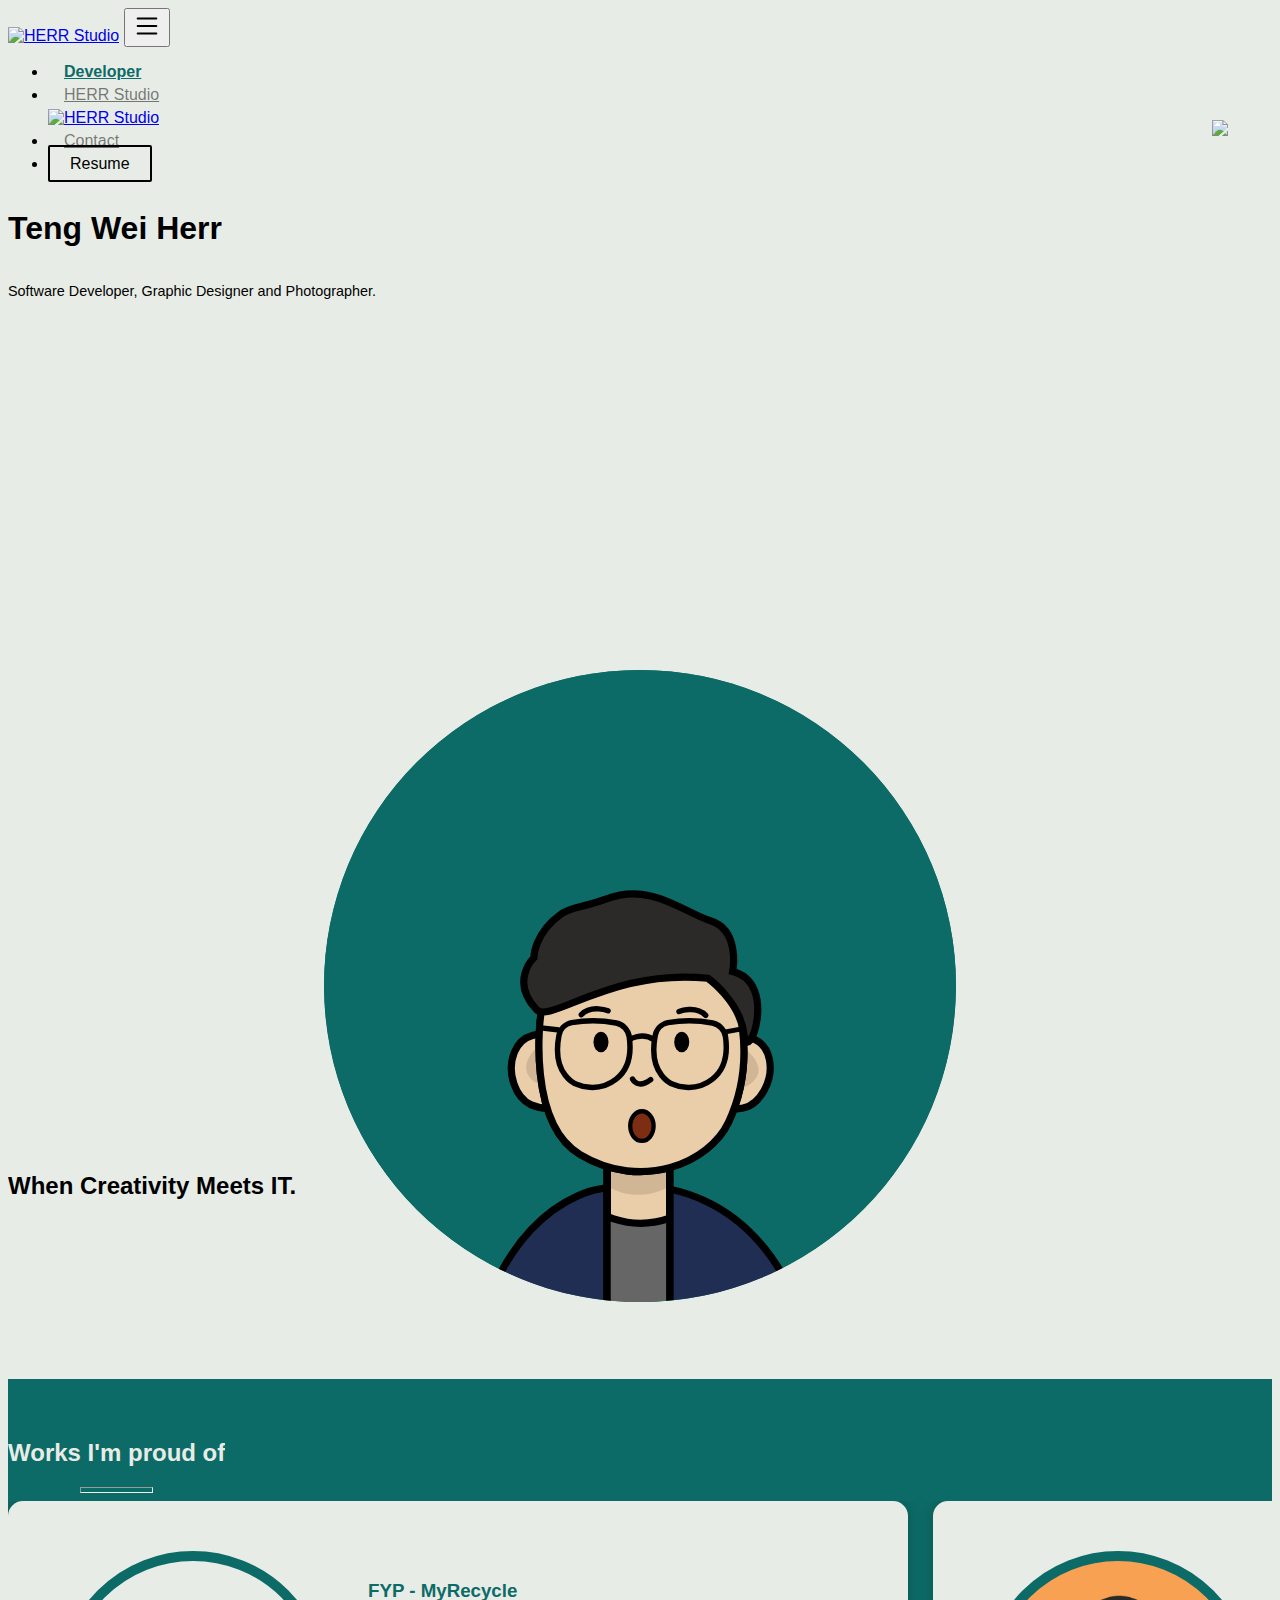
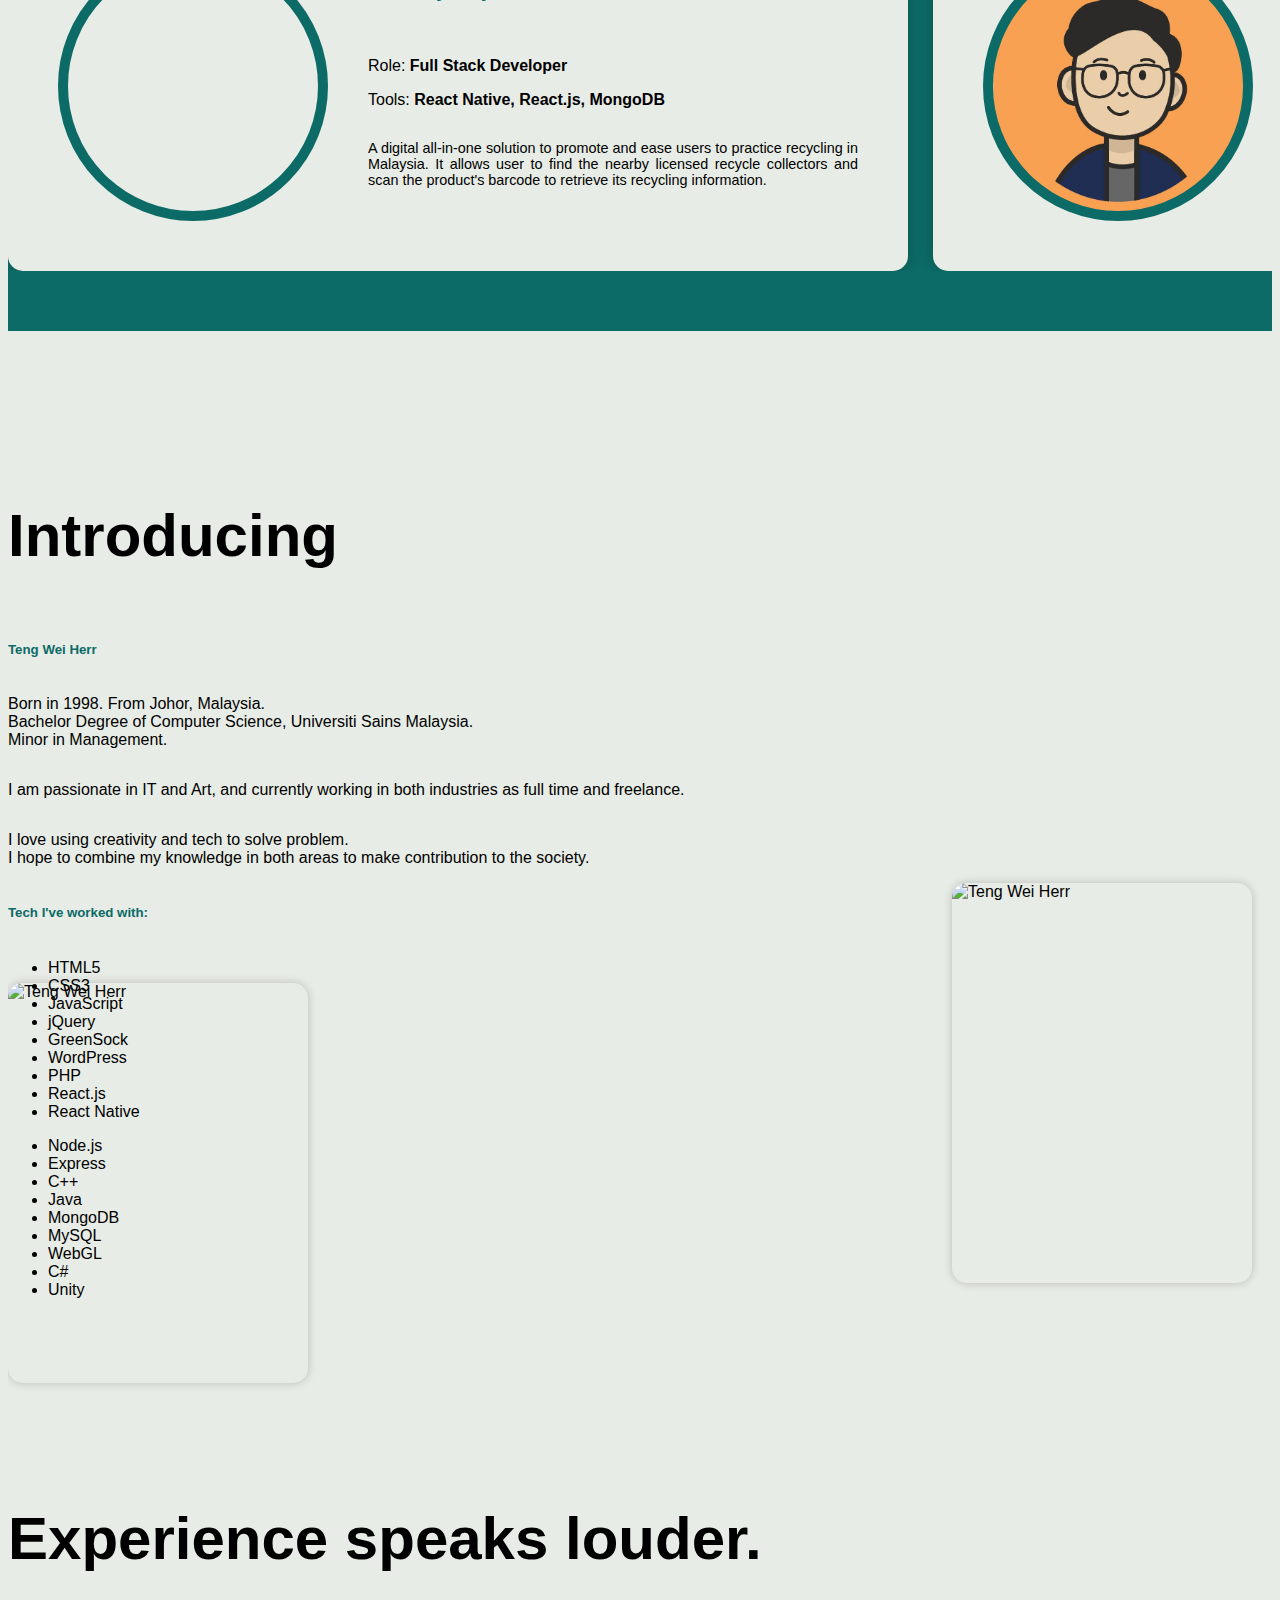
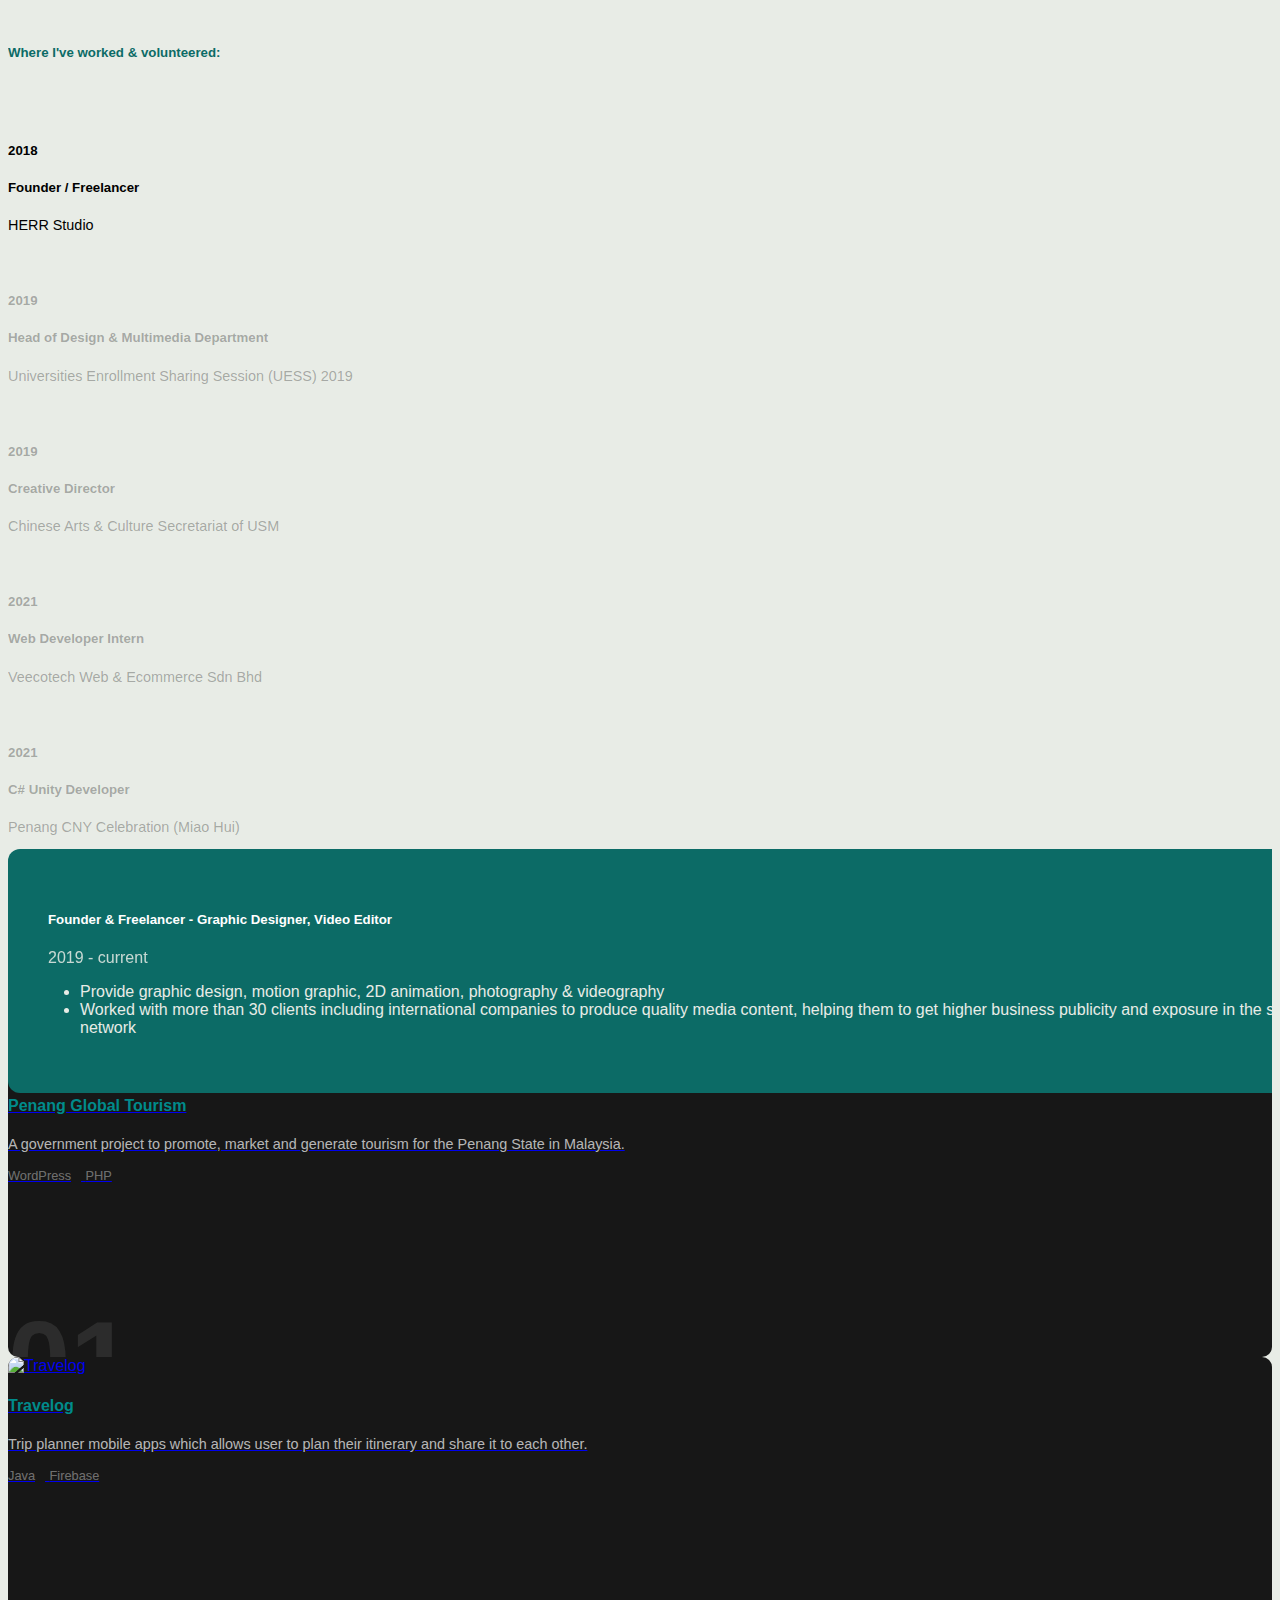
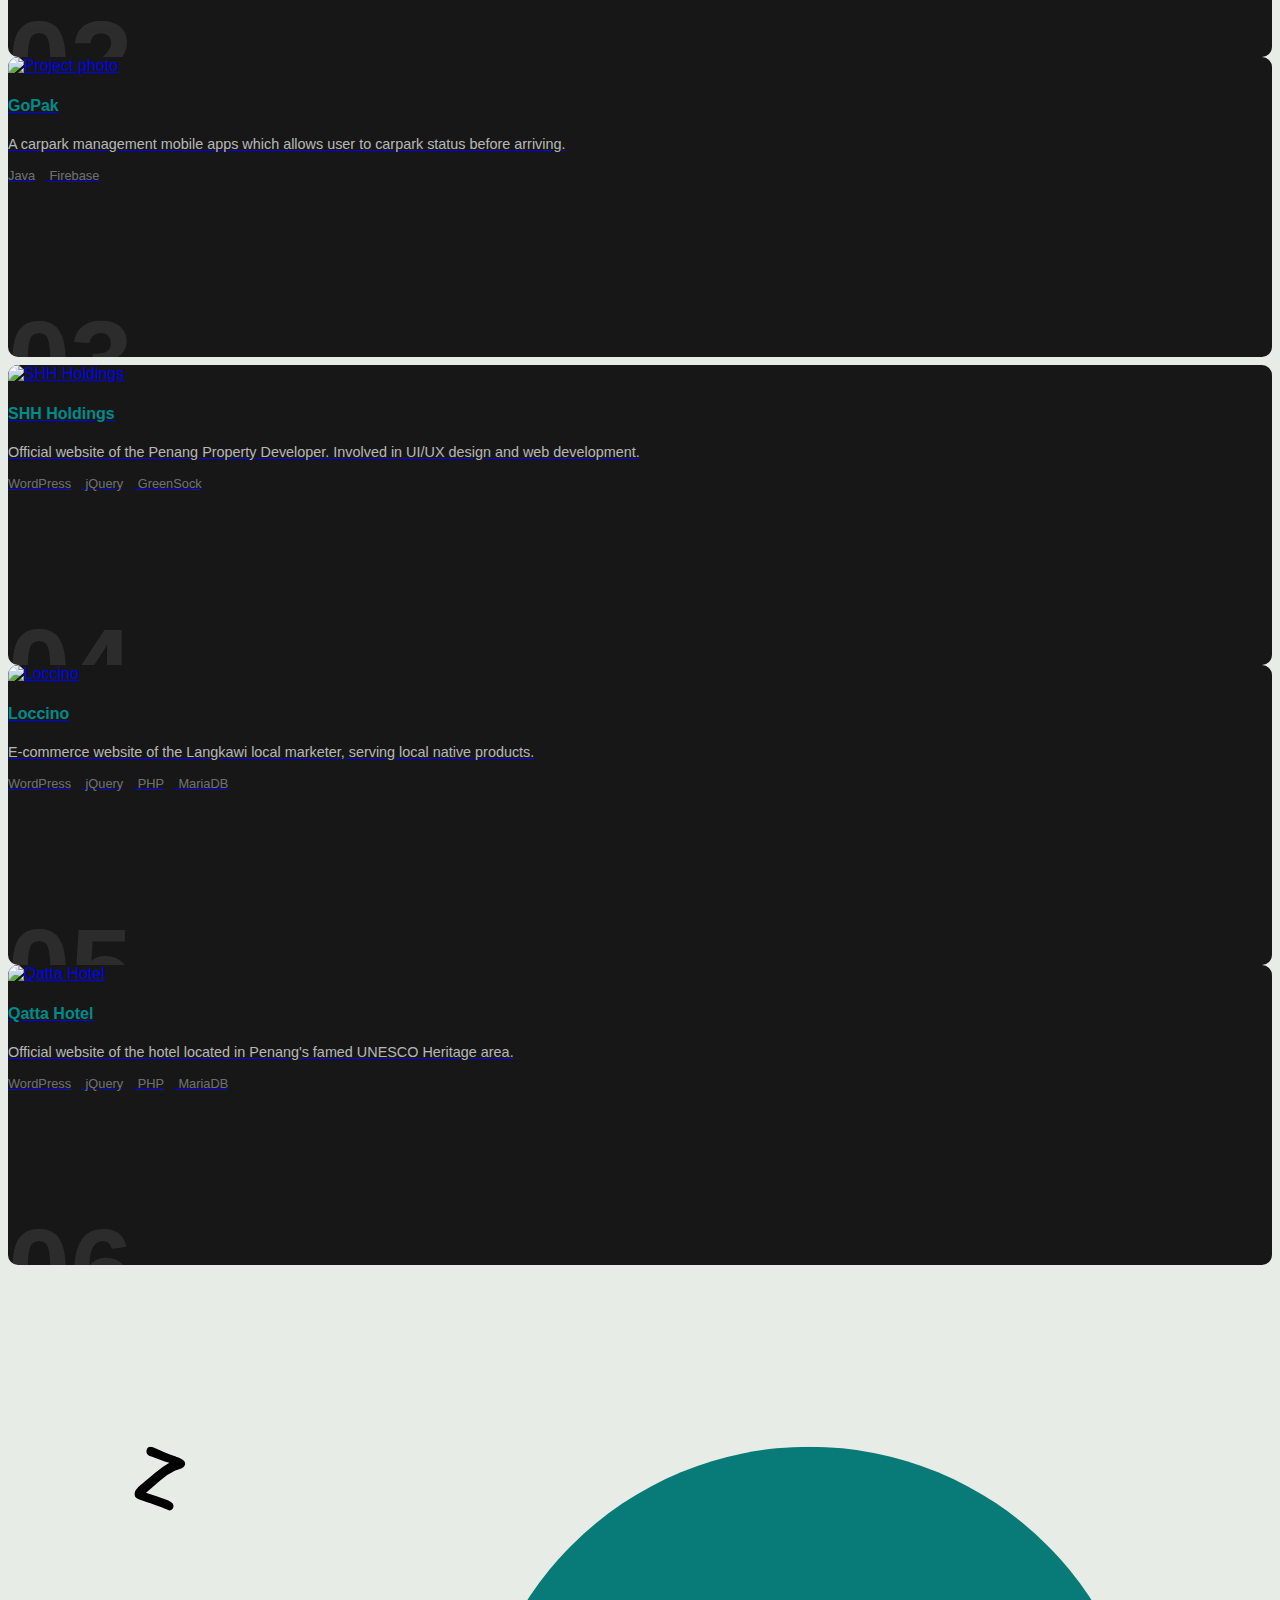
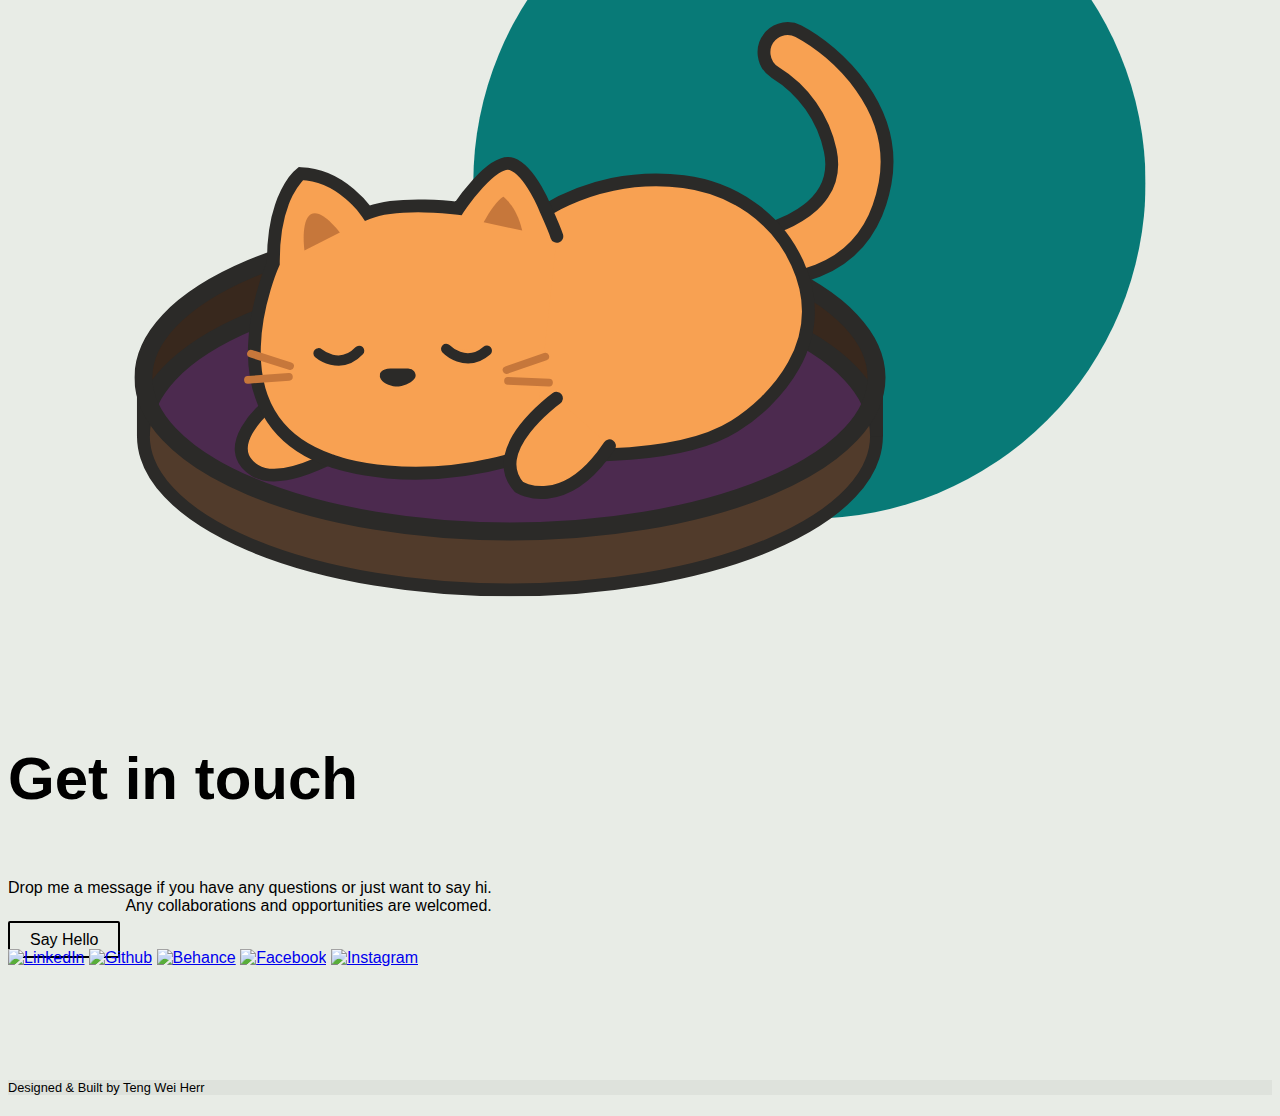
==== index.html @ 25516b79 "resume" ====
<!DOCTYPE html>
<html lang="en">
<head>
    <meta charset="utf-8">
    <meta http-equiv="X-UA-Compatible" content="IE=edge">
    <meta name="viewport" content="width=device-width, initial-scale=1.0">
    <title>Teng Wei Herr | HERR Studio</title>
    <meta name="description" content="Software Developer, Freelance Graphic Designer and Photographer in Malaysia. Founder of HERR Studio. Check out my portfolio and resume here. Open to freelance and part-time job opportunities."> 
    <meta name="keywords" content="developer, frontend, portfolio, resume, graphic designer, photographer, video editor, HERR, Teng Wei Herr">
    <meta name="author" content="Teng Wei Herr"/>
    <meta name="image" content="https://www.herr.my/asset/herr-orange.jpg"> 
    <meta name="robots" content="index, follow" />
    <meta name="googlebot" content="index, follow, max-snippet:-1, max-image-preview:large, max-video-preview:-1" />
    <meta name="bingbot" content="index, follow, max-snippet:-1, max-image-preview:large, max-video-preview:-1" />
    <meta property="og:title" content="Teng Wei Herr | HERR Studio"/>
    <meta property="og:description" content="Software Developer, Freelance Graphic Designer and Photographer in Malaysia. Founder of HERR Studio. Check out my portfolio and resume here. Open to freelance and part-time job opportunities." />
    <meta property="og:image" content="https://www.herr.my/asset/herr-orange.jpg"/>
    <meta property="og:url" content="https://www.herr.my/" />
    <meta property="og:type" content="website" />
    <meta property="og:locale" content="en_US" />
    <meta property="og:site_name" content="Teng Wei Herr | HERR Studio" />
    <meta property="og:image:width" content="512" />
    <meta property="og:image:height" content="512" />
    <meta name="twitter:card" content="summary_large_image" />
    <meta name="twitter:title" content="Teng Wei Herr | HERR Studio" />
    <meta name="twitter:description" content="Software Developer, Freelance Graphic Designer and Photographer in Malaysia. Founder of HERR Studio. Check out my portfolio and resume here. Open to freelance and part-time job opportunities."/>
    <meta name="twitter:image" content="https://www.herr.my"/>
    <link rel="shortcut icon" type="image/png" href="asset/favicon-32.png"/>
    <link rel="canonical" href="https://www.herr.my/" />
    <script type="application/ld+json">
      {
      "@context": "http://www.schema.org",
      "@type": "Person",
      "@id": "https://www.herr.my/#person",
      "name": "Teng Wei Herr",
      "alternateName": "Teng Wei Herr",
      "nationality": "Malaysia",
      "birthPlace" : {
        "@type": "Place",
          "address": {
            "@type": "PostalAddress",
              "addressCountry": "Malaysia"
        }
      },
      "alumniOf": [
        {
         "@type": "CollegeOrUniversity",
         "name": "Universiti Sains Malaysia",
        }
      ],
      "gender": "Male",
      "Description": "Software Developer, Freelance Graphic Designer and Photographer in Malaysia.",
      "jobTitle": "Software Developer",
      "worksFor": [
        {
          "@type": "Organization",
          "name": "HERR Studio",
          "sameAs": [
          "https://www.behance.net/herrstudio",
            "https://www.instagram.com/herr_studio/",
            "https://www.facebook.com/herr.studio.my",
            "https://plus.google.com/+SkunkworksCa"
          ]
        }
      ],
      "url": "https://www.herr.my",
      "image": "https://www.herr.my/asset/herr-orange.jpg",
      "address": {
        "@type": "PostalAddress",
        "addressCountry": "Malaysia"
      },
      "sameAs": [
      "https://www.linkedin.com/in/teng-wei-herr-15a7891a9/",
      "https://github.com/tengweiherr",
      "https://www.behance.net/herrstudio",
      "https://www.facebook.com/weiherrteng",
      "https://www.instagram.com/herr_studio/"
        ]
      }
      </script>
    <link rel="stylesheet" type="text/css" href="style.css">
    <script src="https://ajax.googleapis.com/ajax/libs/jquery/3.5.1/jquery.min.js" type="text/javascript"></script>
    <link href="https://cdn.jsdelivr.net/npm/bootstrap@5.0.2/dist/css/bootstrap.min.css" rel="stylesheet" integrity="sha384-EVSTQN3/azprG1Anm3QDgpJLIm9Nao0Yz1ztcQTwFspd3yD65VohhpuuCOmLASjC" crossorigin="anonymous">
    <script src="https://cdn.jsdelivr.net/npm/bootstrap@5.0.2/dist/js/bootstrap.bundle.min.js" integrity="sha384-MrcW6ZMFYlzcLA8Nl+NtUVF0sA7MsXsP1UyJoMp4YLEuNSfAP+JcXn/tWtIaxVXM" crossorigin="anonymous"></script>
    <script src="https://cdnjs.cloudflare.com/ajax/libs/gsap/3.8.0/gsap.min.js"></script>
    <script src="https://cdnjs.cloudflare.com/ajax/libs/gsap/3.8.0/ScrollTrigger.min.js"></script>
    <script src="https://cdnjs.cloudflare.com/ajax/libs/gsap/3.8.0/Draggable.min.js"></script>
    <script src="app.js"></script>
    <!-- Global site tag (gtag.js) - Google Analytics -->
    <script async src="https://www.googletagmanager.com/gtag/js?id=UA-210223692-1"></script>
    <script>
      window.dataLayer = window.dataLayer || [];
      function gtag(){dataLayer.push(arguments);}
      gtag('js', new Date());

      gtag('config', 'UA-210223692-1');
    </script>

</head>
<body class="p-0 m-0">
  <div style="position: fixed; top: 120px; right: 0px; z-index: 99999;"><a style="display:block; width: 68px; height: 100px;" href="https://www.mwa.my/2022" target="_blank"><img src="https://www.mwa.my/ribbon/mwa-sotm-ribbon.png"></a></div>
    <nav class="navbar navbar-expand-lg">
      <div class="container-fluid">
        <a class="navbar-brand d-lg-none" href="#"><img src="asset/logo-dark.svg" alt="HERR Studio"></a>
        <button class="navbar-toggler" type="button" data-bs-toggle="collapse" data-bs-target="#navbarTogglerDemo01" aria-controls="navbarTogglerDemo01" aria-expanded="false" aria-label="Toggle navigation">
          <span class="navbar-toggler-icon">
            <svg aria-label="Expand" xmlns="http://www.w3.org/2000/svg" width="30" height="30" fill="currentColor" class="bi bi-list" viewBox="0 0 16 16">
              <path fill-rule="evenodd" d="M2.5 12a.5.5 0 0 1 .5-.5h10a.5.5 0 0 1 0 1H3a.5.5 0 0 1-.5-.5zm0-4a.5.5 0 0 1 .5-.5h10a.5.5 0 0 1 0 1H3a.5.5 0 0 1-.5-.5zm0-4a.5.5 0 0 1 .5-.5h10a.5.5 0 0 1 0 1H3a.5.5 0 0 1-.5-.5z"/>
            </svg>
          </span>
        </button>
        <div class="collapse navbar-collapse" id="navbarTogglerDemo01">
            <ul class="navbar-nav mx-auto justify-content-around align-items-center w-100 py-3 px-5">
                <li class="nav-item">
                    <a class="nav-link active" href="#" aria-label="Developer">Developer</a>
                </li>
                <li class="nav-item">
                    <a class="nav-link" href="https://www.behance.net/herrstudio" target="_blank" aria-label="HERR Studio">HERR Studio</a>
                </li>
                <a class="d-none d-lg-block text-center logo" href="#" aria-label="Logo"><img src="asset/logo-dark.svg" alt="HERR Studio"></a>
                <li class="nav-item">
                    <a class="nav-link" href="mailto:herrartwork@gmail.com" aria-label="Contact">Contact</a>
                </li>
                <li class="nav-item resume">
                    <a class="nav-link button resume cyan mx-auto" href="asset/Resume.pdf" aria-label="Resume">Resume</a>
                </li>
            </ul>
        </div>
      </div>

    </nav>

<section class="slider">
    <div class="container slider-container">
        <div class="intro py-5">
          <div class="text-container text-center justify-content-center pb-2 w-100">
            <h1 class="name">Teng Wei Herr</h1>
          </div>
          <div class="text-container text-center justify-content-center w-100">
            <p>Software Developer, Graphic Designer and Photographer.</p>
          </div>
        </div>
        <div class="ani-container">
          <svg aria-label="Slider Animation" xmlns="http://www.w3.org/2000/svg" xmlns:xlink="http://www.w3.org/1999/xlink" viewBox="0 0 439.47 439.47" class="position-relative svg-ani">
              <defs>
                <style>
                  .mind-blowing-1, .mind-blowing-15, .mind-blowing-21, .mind-blowing-37, .mind-blowing-47, .mind-blowing-51, .mind-blowing-8 {
                    fill: none;
                  }
            
                  .mind-blowing-2 {
                    isolation: isolate;
                  }
            
                  .mind-blowing-3 {
                    clip-path: url(#mind-blowing-mask);
                  }
            
                  .mind-blowing-4 {
                    fill: #0c6b66;
                  }
            
                  .mind-blowing-5 {
                    fill: #202e54;
                  }
            
                  .mind-blowing-10, .mind-blowing-11, .mind-blowing-12, .mind-blowing-15, .mind-blowing-21, .mind-blowing-22, .mind-blowing-37, .mind-blowing-39, .mind-blowing-44, .mind-blowing-47, .mind-blowing-48, .mind-blowing-49, .mind-blowing-5, .mind-blowing-50, .mind-blowing-51, .mind-blowing-52, .mind-blowing-53, .mind-blowing-8 {
                    stroke: #000;
                  }
            
                  .mind-blowing-21, .mind-blowing-22, .mind-blowing-5, .mind-blowing-50, .mind-blowing-51, .mind-blowing-52 {
                    stroke-linecap: round;
                  }
            
                  .mind-blowing-10, .mind-blowing-11, .mind-blowing-12, .mind-blowing-15, .mind-blowing-37, .mind-blowing-39, .mind-blowing-44, .mind-blowing-45, .mind-blowing-46, .mind-blowing-47, .mind-blowing-48, .mind-blowing-49, .mind-blowing-5, .mind-blowing-50, .mind-blowing-51, .mind-blowing-52, .mind-blowing-53, .mind-blowing-8 {
                    stroke-miterlimit: 10;
                  }
            
                  .mind-blowing-10, .mind-blowing-11, .mind-blowing-5, .mind-blowing-53, .mind-blowing-8 {
                    stroke-width: 5px;
                  }
            
                  .mind-blowing-11, .mind-blowing-48, .mind-blowing-49, .mind-blowing-50, .mind-blowing-6 {
                    fill: #eacea9;
                  }
            
                  .mind-blowing-7 {
                    fill: #d1b695;
                  }
            
                  .mind-blowing-9 {
                    clip-path: url(#mind-blowing-mask-2);
                  }
            
                  .mind-blowing-10, .mind-blowing-20, .mind-blowing-25, .mind-blowing-29 {
                    fill: #666;
                  }
            
                  .mind-blowing-12 {
                    fill: #bfa186;
                    stroke-width: 4.99px;
                  }
            
                  .mind-blowing-13 {
                    clip-path: url(#mind-blowing-mask-3);
                  }
            
                  .mind-blowing-14 {
                    fill: #f75e06;
                  }
            
                  .mind-blowing-15 {
                    stroke-width: 2.6px;
                  }
            
                  .mind-blowing-16 {
                    fill: #a25e06;
                    opacity: 0.3;
                  }
            
                  .mind-blowing-16, .mind-blowing-20, .mind-blowing-21, .mind-blowing-25, .mind-blowing-29, .mind-blowing-36 {
                    mix-blend-mode: multiply;
                  }
            
                  .mind-blowing-17 {
                    fill: #ff8aff;
                  }
            
                  .mind-blowing-18 {
                    fill: #311500;
                  }
            
                  .mind-blowing-19, .mind-blowing-35 {
                    fill: #f3e4ad;
                  }
            
                  .mind-blowing-19 {
                    opacity: 0.14;
                  }
            
                  .mind-blowing-21, .mind-blowing-22 {
                    stroke-linejoin: round;
                  }
            
                  .mind-blowing-21 {
                    stroke-width: 1.32px;
                  }
            
                  .mind-blowing-22, .mind-blowing-27 {
                    fill: #232323;
                  }
            
                  .mind-blowing-22, .mind-blowing-37 {
                    stroke-width: 2.65px;
                  }
            
                  .mind-blowing-23 {
                    fill: #141414;
                  }
            
                  .mind-blowing-24 {
                    fill: #db8402;
                  }
            
                  .mind-blowing-25 {
                    opacity: 0.67;
                  }
            
                  .mind-blowing-26 {
                    fill: #3f3f3f;
                  }
            
                  .mind-blowing-28 {
                    fill: #d66020;
                  }
            
                  .mind-blowing-29 {
                    opacity: 0.35;
                  }
            
                  .mind-blowing-30 {
                    fill: #e54600;
                  }
            
                  .mind-blowing-31 {
                    fill: #515151;
                  }
            
                  .mind-blowing-32 {
                    fill: #401e0f;
                  }
            
                  .mind-blowing-33 {
                    fill: #120101;
                  }
            
                  .mind-blowing-34 {
                    opacity: 0.16;
                  }
            
                  .mind-blowing-36 {
                    fill: #ccc;
                  }
            
                  .mind-blowing-38 {
                    fill: #00b3f2;
                  }
            
                  .mind-blowing-39, .mind-blowing-41 {
                    fill: #fab217;
                  }
            
                  .mind-blowing-39, .mind-blowing-52 {
                    stroke-width: 3px;
                  }
            
                  .mind-blowing-40 {
                    fill: #f6ca10;
                  }
            
                  .mind-blowing-42 {
                    fill: #d78e1c;
                  }
            
                  .mind-blowing-43 {
                    fill: #c2802d;
                  }
            
                  .mind-blowing-44 {
                    stroke-width: 8.49px;
                  }
            
                  .mind-blowing-45 {
                    fill: #00005b;
                    stroke-width: 2.77px;
                  }
            
                  .mind-blowing-45, .mind-blowing-46 {
                    stroke: #99f;
                  }
            
                  .mind-blowing-46 {
                    fill: #99f;
                    stroke-width: 0.61px;
                  }
            
                  .mind-blowing-47, .mind-blowing-48, .mind-blowing-50, .mind-blowing-51 {
                    stroke-width: 3.81px;
                  }
            
                  .mind-blowing-49 {
                    stroke-width: 3.33px;
                  }
            
                  .mind-blowing-52 {
                    fill: #7c2d12;
                  }
            
                  .mind-blowing-53 {
                    fill: #2b2a28;
                  }
                </style>
                <clipPath id="mind-blowing-mask" transform="translate(-444.49 -437.96)">
                  <path class="mind-blowing-1" d="M444.49,657.7c0,121.35,98.38,219.73,219.74,219.73S884,779.05,884,657.7h333.25V0H0V661Z"/>
                </clipPath>
                <clipPath id="mind-blowing-mask-2" transform="translate(-444.49 -437.96)">
                  <rect class="mind-blowing-1" x="641.38" y="764.7" width="43.51" height="122.56"/>
                </clipPath>
                <clipPath id="mind-blowing-mask-3" transform="translate(-444.49 -437.96)">
                  <circle class="mind-blowing-1" cx="663.74" cy="680.86" r="39.34" transform="translate(-93.12 1256.44) rotate(-82.98)"/>
                </clipPath>
              </defs>
              <g class="mind-blowing-2">

                <g id="Layer_2" data-name="Layer 2">
                  
                  <g id="mind-blowing-mask-4" data-name="mind-blowing-mask">
                    <g id="background">
                      <circle class="mind-blowing-4" cx="219.73" cy="219.73" r="219.73"/>
                    </g>
                    <g class="mind-blowing-3">
                      <g id="background">
                        <circle class="mind-blowing-4" cx="219.73" cy="219.73" r="219.73"/>
                      </g>
                      <path id="clothes" class="mind-blowing-5" d="M541.43,986.5c0-175.15,94.24-187.53,94.24-187.53s144.2-38.07,159,179.92" transform="translate(-444.49 -437.96)"/>
                      <g id="neck">
                        <rect class="mind-blowing-6" x="196.88" y="327.73" width="43.51" height="122.56"/>
                        <path class="mind-blowing-7" d="M641.11,796.4s18.35,13.71,42.15,1.34V777.41s-17.66,7.28-42.15,1.43Z" transform="translate(-444.49 -437.96)"/>
                        <rect class="mind-blowing-8" x="196.88" y="326.73" width="43.51" height="122.56"/>
                        <rect class="mind-blowing-8" x="196.88" y="326.73" width="43.51" height="122.56"/>
                      </g>
                      <g id="clothes-inner">
                        <g class="mind-blowing-9">
                          <path class="mind-blowing-10" d="M624.72,807.45s31.34,31,75.84,4.36l15.16,73-110.31,2.86Z" transform="translate(-444.49 -437.96)"/>
                        </g>
                        <rect class="mind-blowing-8" x="196.88" y="326.73" width="43.51" height="122.56"/>
                      </g>
                      <path id="left-ear" class="mind-blowing-11" d="M607.76,694.13c-13.11-5.27-25.62-3.48-30.9,9.63-5.72,14.24.89,31.88,11.69,36.59,8.18,3.56,16.21,2.32,18,1.73" transform="translate(-444.49 -437.96)"/>
                      <path id="left-ear-inner" class="mind-blowing-7" d="M592.72,700.1s-19.61,17.29,3.89,27.32" transform="translate(-444.49 -437.96)"/>
                      <path id="right-ear" class="mind-blowing-11" d="M725.6,693.64c13.86-2.78,25.83,1.28,28.61,15.13,3,15.05-6.72,31.18-18.2,33.83-8.69,2-16.35-.69-18-1.59" transform="translate(-444.49 -437.96)"/>
                      <path id="right-ear-inner" class="mind-blowing-7" d="M738.57,702.58s19.43,15-2,25.86" transform="translate(-444.49 -437.96)"/>
                      <g id="head">
                        <path class="mind-blowing-11" d="M595.06,679.69s-9.37,73.12,27.51,95.18c43.31,25.89,90.09,5.5,103.23-22.41,22.56-47.91,2.4-94.83,2.4-94.83s-1.52-6.86-7.36-15.13H607C596.53,660.22,595.06,679.69,595.06,679.69Z" transform="translate(-444.49 -437.96)"/>
                        <ellipse class="mind-blowing-12" cx="219.04" cy="203.47" rx="56.06" ry="10.26"/>
                      </g>
                      <g id="basketball">
                        <g class="mind-blowing-13">
                          <circle class="mind-blowing-14" cx="663.74" cy="680.86" r="39.34" transform="translate(-537.61 818.48) rotate(-82.98)"/>
                          <path class="mind-blowing-15" d="M629.74,649.46c43.75,4.33,43.75,28.59,43.75,28.59s0,25.56-43.75,34.22" transform="translate(-444.49 -437.96)"/>
                          <path class="mind-blowing-15" d="M659.59,634c13.12,4.5,23,24,23,47.32,0,23.93-10.39,43.8-24,47.63" transform="translate(-444.49 -437.96)"/>
                          <path class="mind-blowing-15" d="M618,683.11a251.36,251.36,0,0,1,52.88-5.5,255.85,255.85,0,0,1,38.58,2.88" transform="translate(-444.49 -437.96)"/>
                          <path class="mind-blowing-15" d="M696.36,651.19c1.22,7.36-2.69,14.62-2.69,14.62a26.72,26.72,0,0,0-3.07,13.1c0,6.13,1.65,11.54,4.16,14.73a16,16,0,0,1,3.34,7.22,14.45,14.45,0,0,1-1.5,9.68" transform="translate(-444.49 -437.96)"/>
                        </g>
                        <circle class="mind-blowing-15" cx="663.74" cy="680.86" r="39.34" transform="translate(-537.61 818.48) rotate(-82.98)"/>
                        <path class="mind-blowing-16" d="M692.37,653.89a42.19,42.19,0,0,1,1,7.31c.37,8.13-3.89,17.41-9.55,23.07a33.65,33.65,0,0,1-23.07,9.56c-8.84,0-16.68-3.7-23.07-9.56-5.75-5.28-8.56-12.88-9.35-20.48a39.35,39.35,0,1,0,64.08-9.9Z" transform="translate(-444.49 -437.96)"/>
                      </g>
                      <g id="music">
                        <g>
                          <path class="mind-blowing-17" d="M651,704.22a4.63,4.63,0,0,1-4.35-2.23c-1.28-2.47.45-5.82,3.94-7.64a9.16,9.16,0,0,1,4.16-1.07,6.78,6.78,0,0,1,1.2.1V669.17a1.31,1.31,0,0,1,1-1.29l19.49-4h0l.79-.17,1.31-.25h.16a1.31,1.31,0,0,1,1.31,1.31v28.05H680a7.73,7.73,0,0,1-4.3,5.18,9,9,0,0,1-4.16,1.08,4.63,4.63,0,0,1-4.35-2.24c-1.28-2.46.45-5.81,3.94-7.63a9,9,0,0,1,4.16-1.08,6.78,6.78,0,0,1,1.2.11V671.56L659.77,675v22c0,2.24-1.83,4.71-4.61,6.15A9,9,0,0,1,651,704.22Z" transform="translate(-444.49 -437.96)"/>
                          <path d="M678.75,664.44a.34.34,0,0,1,.34.34v27.07h0c.16,1.83-1.34,4-3.82,5.29a8.06,8.06,0,0,1-3.71,1,3.73,3.73,0,0,1-3.49-1.71c-1-1.95.57-4.78,3.53-6.32a8.16,8.16,0,0,1,3.71-1,4.81,4.81,0,0,1,2.17.46V670.74a.3.3,0,0,0-.3-.3h-.06L659,674.11a.3.3,0,0,0-.24.29V697c0,1.81-1.61,4-4.09,5.29a8.18,8.18,0,0,1-3.71,1,3.75,3.75,0,0,1-3.49-1.71c-1-1.95.57-4.78,3.53-6.32a8.18,8.18,0,0,1,3.71-1,5,5,0,0,1,2.17.46V669.17a.34.34,0,0,1,.27-.34l20.27-4.13v0l1.22-.23h.07m0-2a3,3,0,0,0-.43,0l-1.23.24-1.58.3v0l-18.71,3.81a2.3,2.3,0,0,0-1.83,2.25V692.3h-.22a10,10,0,0,0-4.61,1.19c-4,2.07-5.89,6-4.36,9A5.64,5.64,0,0,0,651,705.2a10,10,0,0,0,4.61-1.19c3.09-1.61,5.16-4.43,5.14-7V675.75l14.76-3v14.42h-.22a10.15,10.15,0,0,0-4.61,1.18c-4,2.07-5.89,6-4.36,8.95a5.64,5.64,0,0,0,5.22,2.76,10,10,0,0,0,4.61-1.19,9.08,9.08,0,0,0,4.61-5.07H681l0-1.95V664.78a2.3,2.3,0,0,0-2.29-2.29Z" transform="translate(-444.49 -437.96)"/>
                        </g>
                      </g>
                      <g id="camera">
                        <g>
                          <g>
                            <g>
                              <rect class="mind-blowing-18" x="643" y="654.23" width="6.79" height="10.53" transform="matrix(0.02, -1, 1, 0.02, -468.16, 856.95)"/>
                              <rect class="mind-blowing-19" x="640.35" y="658.48" width="6.79" height="1.93" transform="translate(-470.73 854.26) rotate(-89.05)"/>
                              <rect class="mind-blowing-19" x="644.34" y="659.03" width="6.79" height="0.97" transform="translate(-466.87 858.31) rotate(-89.05)"/>
                              <rect class="mind-blowing-20" x="647.52" y="658.82" width="6.79" height="1.49" transform="matrix(0.02, -1, 1, 0.02, -463.8, 861.54)"/>
                              <rect class="mind-blowing-20" x="638.15" y="658.99" width="6.79" height="0.83" transform="translate(-472.85 852.02) rotate(-89.05)"/>
                            </g>
                            <polygon class="mind-blowing-21" points="205.62 224.98 207.11 225 207.22 218.22 205.73 218.19 205.73 218.19 203.78 218.16 203.78 218.16 202.82 218.15 202.82 218.15 200.27 218.1 200.27 218.1 198.34 218.07 198.34 218.07 196.7 218.04 196.59 224.83 197.41 224.84 197.41 224.84 199.51 224.88 200.16 224.89 200.16 224.89 202.71 224.93 202.71 224.93 203.67 224.95 203.67 224.95 205.62 224.98 205.62 224.98"/>
                          </g>
                          <g>
                            <polygon class="mind-blowing-22" points="227.32 214.05 222.81 213.97 222.57 213.96 218.07 213.88 213.33 219.1 213.21 225.53 222.36 225.7 222.59 225.7 231.74 225.87 231.86 219.44 227.32 214.05"/>
                            <polyline points="213.33 219.1 213.21 225.53 222.36 225.7 222.59 225.7 231.74 225.87 231.86 219.44"/>
                            <line class="mind-blowing-23" x1="223.26" y1="216.9" x2="223.02" y2="216.89"/>
                          </g>
                          <rect class="mind-blowing-24" x="683.19" y="662.16" width="6.1" height="11.59" transform="translate(-437.44 905.12) rotate(-89.05)"/>
                          <rect class="mind-blowing-25" x="645.29" y="656.11" width="3.42" height="10.53" transform="matrix(0.02, -1, 1, 0.02, -469.46, 859.41)"/>
                          <rect class="mind-blowing-26" x="640.96" y="648.71" width="47.04" height="72.11" rx="2.82" transform="translate(-475.65 899.88) rotate(-89.05)"/>
                          <path class="mind-blowing-27" d="M700.87,664.66l-.16,9.76-72.1-1.19.16-9.76a2.83,2.83,0,0,1,2.87-2.78l66.45,1.1A2.83,2.83,0,0,1,700.87,664.66Z" transform="translate(-444.49 -437.96)"/>
                          <rect class="mind-blowing-24" x="683.19" y="662.16" width="6.1" height="11.59" transform="translate(-437.44 905.12) rotate(-89.05)"/>
                          <polygon class="mind-blowing-28" points="247.6 227.04 247.5 233.13 246.65 233.12 246.74 227.87 236.84 227.71 236.75 232.96 235.9 232.94 236 226.84 247.6 227.04"/>
                          <path class="mind-blowing-27" d="M700.29,700l-.1,6.09a2.84,2.84,0,0,1-2.87,2.78l-66.46-1.1a2.82,2.82,0,0,1-2.77-2.87l.1-6.09Z" transform="translate(-444.49 -437.96)"/>
                          <path class="mind-blowing-29" d="M700.21,704.41l0,1.64a2.84,2.84,0,0,1-2.87,2.78l-66.46-1.1a2.82,2.82,0,0,1-2.77-2.87l0-1.64Z" transform="translate(-444.49 -437.96)"/>
                          <circle cx="669.08" cy="686.67" r="18.24" transform="translate(-632.91 -180.1) rotate(-19.18)"/>
                          <circle class="mind-blowing-30" cx="669.08" cy="686.67" r="16.85" transform="translate(-706.32 19.39) rotate(-31.91)"/>
                          <circle class="mind-blowing-31" cx="669.08" cy="686.67" r="15.89" transform="translate(-734.07 236.27) rotate(-45)"/>
                          <path class="mind-blowing-32" d="M682.48,686.89q0,.51-.06,1A13.38,13.38,0,0,1,669.88,700c-.34,0-.67,0-1,0a14.75,14.75,0,0,1-1.89-.17,12.82,12.82,0,0,1-2.64-.7,13.48,13.48,0,0,1-6.08-4.65,14.15,14.15,0,0,1-1.14-1.85,14,14,0,0,1-.92-2.38,13.7,13.7,0,0,1-.5-3.87,13,13,0,0,1,.13-1.67,13.41,13.41,0,0,1,11.81-11.43,13.74,13.74,0,0,1,5.53.56,13.51,13.51,0,0,1,2.34,1,13.89,13.89,0,0,1,1.82,1.19,13.69,13.69,0,0,1,2.34,2.35,13.38,13.38,0,0,1,2.1,3.88,14,14,0,0,1,.62,2.67A14.77,14.77,0,0,1,682.48,686.89Z" transform="translate(-444.49 -437.96)"/>
                          <circle class="mind-blowing-33" cx="669.08" cy="686.67" r="7.5" transform="translate(-558.08 -305.02) rotate(-10.46)"/>
                          <g class="mind-blowing-34">
                            <g>
                              <path class="mind-blowing-35" d="M673.16,673.91l-17,16.41a13.7,13.7,0,0,1-.5-3.87,13,13,0,0,1,.13-1.67l11.81-11.43a13.74,13.74,0,0,1,5.53.56Z" transform="translate(-444.49 -437.96)"/>
                              <path class="mind-blowing-35" d="M677.32,676.1l-19.07,18.45a14.15,14.15,0,0,1-1.14-1.85l18.39-17.79A13.89,13.89,0,0,1,677.32,676.1Z" transform="translate(-444.49 -437.96)"/>
                            </g>
                            <g>
                              <path class="mind-blowing-35" d="M681.76,682.33,664.33,699.2a13.34,13.34,0,0,1-3.81-2.23l19.14-18.52A13.38,13.38,0,0,1,681.76,682.33Z" transform="translate(-444.49 -437.96)"/>
                              <path class="mind-blowing-35" d="M682.48,686.89q0,.51-.06,1L669.88,700c-.34,0-.67,0-1,0a14.75,14.75,0,0,1-1.89-.17L682.38,685A14.77,14.77,0,0,1,682.48,686.89Z" transform="translate(-444.49 -437.96)"/>
                            </g>
                          </g>
                          <path class="mind-blowing-28" d="M666.63,683.34a1.17,1.17,0,1,1-1.15-1.19A1.17,1.17,0,0,1,666.63,683.34Z" transform="translate(-444.49 -437.96)"/>
                          <path class="mind-blowing-28" d="M668,685.85a.32.32,0,0,1-.33.32.33.33,0,1,1,0-.65A.32.32,0,0,1,668,685.85Z" transform="translate(-444.49 -437.96)"/>
                          <path class="mind-blowing-36" d="M633.9,660.73l-.78,47-2.26,0a2.82,2.82,0,0,1-2.77-2.87l.68-41.39a2.83,2.83,0,0,1,2.87-2.78Z" transform="translate(-444.49 -437.96)"/>
                          <path class="mind-blowing-36" d="M700.87,664.66l-.68,41.39a2.84,2.84,0,0,1-2.87,2.78l-2,0,.78-47,2,0A2.83,2.83,0,0,1,700.87,664.66Z" transform="translate(-444.49 -437.96)"/>
                          <path d="M680.5,664.81l11.59.19-.1,6.1-11.59-.19.1-6.1m-.88-.91,0,.89-.1,6.1v.9h.89L692,672l.9,0v-.9L693,665l0-.9h-.9l-11.59-.19-.89,0Z" transform="translate(-444.49 -437.96)"/>
                          <rect class="mind-blowing-37" x="640.96" y="648.71" width="47.04" height="72.11" rx="2.82" transform="translate(-475.65 899.88) rotate(-89.05)"/>
                        </g>
                      </g>
                      <g id="_1001" data-name="1001">
                        <g>
                          <polygon class="mind-blowing-38" points="204.1 241.18 204.1 225.33 201.84 225.33 201.84 220.91 207.36 218.15 211.28 218.15 211.28 241.18 204.1 241.18"/>
                          <path d="M654.45,657.44v20.38h-4.54V662h-2.25v-2.29l4.51-2.25h2.28m2.65-2.65h-5.56l-.56.28-4.51,2.25-1.46.74v6.56h2.26v15.84h9.83V654.79Z" transform="translate(-444.49 -437.96)"/>
                        </g>
                        <g>
                          <path class="mind-blowing-38" d="M668,679.14a5.72,5.72,0,0,1-4.13-1.71,5.66,5.66,0,0,1-1.73-4.15V662a5.89,5.89,0,0,1,5.86-5.87h4.54a5.65,5.65,0,0,1,4.12,1.74,5.72,5.72,0,0,1,1.71,4.13v11.3a5.7,5.7,0,0,1-1.71,4.12,5.61,5.61,0,0,1-4.12,1.74Zm1.47-5.31a.7.7,0,0,0,.18.25.94.94,0,0,0,.6.16,1,1,0,0,0,1-1V670.7Zm.78-12.81a.85.85,0,0,0-.65.27.92.92,0,0,0-.28.69v2.59l1.74-3.12A.76.76,0,0,0,670.29,661Z" transform="translate(-444.49 -437.96)"/>
                          <path d="M672.58,657.44a4.35,4.35,0,0,1,3.18,1.34,4.42,4.42,0,0,1,1.33,3.2v11.3a4.4,4.4,0,0,1-1.33,3.19,4.32,4.32,0,0,1-3.18,1.35H668a4.4,4.4,0,0,1-3.19-1.33,4.35,4.35,0,0,1-1.35-3.21V662a4.58,4.58,0,0,1,4.54-4.54h4.54M668,669.67l4.51-8.1a2.19,2.19,0,0,0-2.26-1.88,2.17,2.17,0,0,0-1.59.67A2.2,2.2,0,0,0,668,662v7.69m2.25,5.89a2.15,2.15,0,0,0,1.62-.68,2.22,2.22,0,0,0,.67-1.6v-7.69l-4.49,8.07a2.33,2.33,0,0,0,.72,1.41,2.15,2.15,0,0,0,1.48.49m2.29-20.77H668a7.22,7.22,0,0,0-7.19,7.19v11.3a7.2,7.2,0,0,0,7.19,7.18h4.54a7,7,0,0,0,5.06-2.12,7.08,7.08,0,0,0,2.09-5.06V662a7.2,7.2,0,0,0-7.15-7.19Z" transform="translate(-444.49 -437.96)"/>
                        </g>
                        <g>
                          <path class="mind-blowing-38" d="M652.35,705.48a5.89,5.89,0,0,1-5.86-5.86v-11.3a5.89,5.89,0,0,1,5.86-5.86h4.54a5.62,5.62,0,0,1,4.12,1.73,5.68,5.68,0,0,1,1.71,4.13v11.3a5.89,5.89,0,0,1-5.83,5.86Zm1.47-5.31a.7.7,0,0,0,.18.25.89.89,0,0,0,.61.16,1,1,0,0,0,.95-1V697Zm.79-12.81a.85.85,0,0,0-.66.28.9.9,0,0,0-.28.68v2.59l1.74-3.12A.76.76,0,0,0,654.61,687.36Z" transform="translate(-444.49 -437.96)"/>
                          <path d="M656.89,683.78a4.35,4.35,0,0,1,3.18,1.34,4.4,4.4,0,0,1,1.33,3.2v11.3a4.58,4.58,0,0,1-4.51,4.54h-4.54a4.58,4.58,0,0,1-4.54-4.54v-11.3a4.58,4.58,0,0,1,4.54-4.54h4.54M652.35,696l4.51-8.1a2.27,2.27,0,0,0-4.51.41V696m2.26,5.89a2.14,2.14,0,0,0,1.61-.68,2.18,2.18,0,0,0,.67-1.6v-7.69L652.4,700a2.33,2.33,0,0,0,.72,1.41,2.18,2.18,0,0,0,1.49.49m2.28-20.77h-4.54a7.22,7.22,0,0,0-7.18,7.19v11.3a7.24,7.24,0,0,0,7.19,7.19h4.54a7,7,0,0,0,5.06-2.13,7.09,7.09,0,0,0,2.1-5.06v-11.3a7.09,7.09,0,0,0-2.1-5.06,7,7,0,0,0-5.06-2.13Z" transform="translate(-444.49 -437.96)"/>
                        </g>
                        <g>
                          <polygon class="mind-blowing-38" points="224.66 267.52 224.66 251.68 222.4 251.68 222.4 247.25 227.93 244.49 231.84 244.49 231.84 267.52 224.66 267.52"/>
                          <path d="M675,683.78v20.38h-4.54V688.32h-2.25V686l4.51-2.25H675m2.65-2.65h-5.55l-.56.28L667,683.67l-1.47.73V691h2.26v15.85h9.83V681.13Z" transform="translate(-444.49 -437.96)"/>
                        </g>
                      </g>
                      <g id="eth">
                        <path class="mind-blowing-39" d="M687.49,682.56a21.41,21.41,0,1,1-21.4-21.4A21.4,21.4,0,0,1,687.49,682.56Z" transform="translate(-444.49 -437.96)"/>
                        <circle class="mind-blowing-40" cx="221.6" cy="244.6" r="17.64"/>
                        <circle class="mind-blowing-41" cx="666.09" cy="682.56" r="16.11" transform="translate(-730.42 301.45) rotate(-49.12)"/>
                        <path class="mind-blowing-42" d="M666.09,701.06a18.5,18.5,0,1,1,18.49-18.5A18.52,18.52,0,0,1,666.09,701.06Zm0-35.15a16.65,16.65,0,1,0,16.65,16.65A16.67,16.67,0,0,0,666.09,665.91Z" transform="translate(-444.49 -437.96)"/>
                        <g>
                          <g>
                            <polygon class="mind-blowing-40" points="213.02 246.63 221.59 258.45 230.17 246.63 221.59 252.22 213.02 246.63"/>
                            <polygon class="mind-blowing-40" points="221.59 251.05 221.59 251.05 230.36 245.77 221.59 230.74 212.83 245.77 221.59 251.05 221.59 251.05"/>
                          </g>
                          <g>
                            <g>
                              <polygon class="mind-blowing-42" points="221.59 230.74 212.83 245.77 221.59 251.05 230.36 245.77 221.59 230.74"/>
                              <polygon class="mind-blowing-42" points="221.59 252.22 213.02 246.63 221.59 258.45 230.17 246.63 221.59 252.22"/>
                            </g>
                            <polygon class="mind-blowing-43" points="221.59 242.7 212.83 245.77 221.59 251.05 230.36 245.77 221.59 242.7"/>
                          </g>
                        </g>
                      </g>
                      <g id="ae">
                        <rect class="mind-blowing-44" x="191.27" y="213.35" width="55.38" height="55.38" rx="12.29"/>
                        <rect class="mind-blowing-45" x="191.27" y="213.35" width="55.38" height="55.38" rx="12.29"/>
                        <g>
                          <path class="mind-blowing-46" d="M651,681.79,648.6,689h-3.06l7.8-23h3.58l7.84,23h-3.17l-2.45-7.23Zm7.53-2.32-2.25-6.61c-.51-1.5-.85-2.87-1.19-4.2H655c-.34,1.37-.71,2.77-1.16,4.17l-2.25,6.64Z" transform="translate(-444.49 -437.96)"/>
                          <path class="mind-blowing-46" d="M669.3,681.31c.07,4.06,2.66,5.73,5.66,5.73a11,11,0,0,0,4.57-.85l.51,2.14a13.33,13.33,0,0,1-5.49,1c-5.08,0-8.12-3.34-8.12-8.32s2.94-8.9,7.74-8.9c5.39,0,6.82,4.74,6.82,7.77a12.3,12.3,0,0,1-.1,1.4Zm8.79-2.15c0-1.91-.78-4.87-4.16-4.87-3,0-4.36,2.79-4.6,4.87Z" transform="translate(-444.49 -437.96)"/>
                        </g>
                      </g>
                      <g id="face-front">
                        <path class="mind-blowing-11" d="M728.2,657.63s-1.52-6.86-7.36-15.13h-1.13c-2.91,5.17-26.86,9.2-56,9.2s-53.06-4-56-9.2H607c-10.48,17.72-12,37.19-12,37.19s-9.37,73.12,27.51,95.18c43.31,25.89,90.09,5.5,103.23-22.41C748.36,704.55,728.2,657.63,728.2,657.63Z" transform="translate(-444.49 -437.96)"/>
                      </g>
                      <g id="glass">
                        <path class="mind-blowing-47" d="M616.68,683.19a81.78,81.78,0,0,1,31,.26,11.35,11.35,0,0,1,9.06,9.58c1.19,8.38,1,21.49-9.07,29.43-13.06,10.26-27,3.73-27,3.73s-18.18-5.88-12.81-34A11.29,11.29,0,0,1,616.68,683.19Z" transform="translate(-444.49 -437.96)"/>
                        <path class="mind-blowing-47" d="M683.63,683.19a81.78,81.78,0,0,1,31,.26,11.36,11.36,0,0,1,9.06,9.58c1.18,8.38,1,21.49-9.07,29.43-13.06,10.26-27,3.73-27,3.73s-18.18-5.88-12.82-34A11.29,11.29,0,0,1,683.63,683.19Z" transform="translate(-444.49 -437.96)"/>
                        <line class="mind-blowing-48" x1="163.58" y1="250.31" x2="149.29" y2="248.69"/>
                        <line class="mind-blowing-49" x1="278.22" y1="251.81" x2="292.59" y2="249.19"/>
                        <path class="mind-blowing-48" d="M656.74,694.94s9-5.52,17,0" transform="translate(-444.49 -437.96)"/>
                      </g>
                      <path id="nose" class="mind-blowing-50" d="M659.06,722.44s3.37,7.37,12.57.33" transform="translate(-444.49 -437.96)"/>
                      <ellipse id="left-eye" cx="192.6" cy="258.68" rx="5.24" ry="7.14"/>
                      <path id="left-eye-brow" class="mind-blowing-51" d="M642,674.93s-11.67-4.42-18.56,2.7" transform="translate(-444.49 -437.96)"/>
                      <ellipse id="right-eye" cx="248.76" cy="258.68" rx="5.24" ry="7.14"/>
                      <path id="right-eye-brow" class="mind-blowing-51" d="M691.35,675.39s11.68-4.42,18.56,2.7" transform="translate(-444.49 -437.96)"/>
                      <ellipse id="mouth" class="mind-blowing-52" cx="221.06" cy="317.14" rx="8.13" ry="10.32"/>
                      <path id="hair" class="mind-blowing-53" d="M728.67,647.57s5.52-28.55-15.43-35.22c-19.22-6.11-41.33-26.92-72.34-15.23-17.24,6.5-23.69,4.94-31.41,10.47-19.43,13.92-19,30.46-19,30.46s-17.14,16.19,1.9,36.18c9.27,9.73,53-29,119-21.9,0,0,22.58,16.16,25.15,39S760.84,655.19,728.67,647.57Z" transform="translate(-444.49 -437.96)"/>
                    </g>
                  </g>
                </g>
              </g>
            </svg>
      </div>  
    </div>
</section>

<section class="quote-1">
  <div class="container quote-1">
    <div class="text-container w-100">
      <h2 class="text-center">When Creativity Meets IT.</h2>
    </div>
  </div>
</section>

<section class="highlight">
    <div class="container text-container mb-3 d-flex w-100 align-items-center justify-content-start overflow-hidden">
        <h2 class="white text-break pe-3"><span style="white-space: nowrap">Works I'm proud of</span></h2>
        <div class="seperate-line"><span><hr></span></div>
    </div>
    <div class="container slider-container overflow-visible">
        
        <div class="horizontal-container desktop ipad">
            <div class="item" id="item-1">
              <div class="highlight-img-div" style="background: url(asset/myrecycle.jpg) no-repeat;">
                  <div class="position-absolute hover-icon">
                    <p class="white" style="margin-top:10px;">In progress</p>
                  </div>
                  <div class="hover-icon-bg position-absolute w-100 h-100"></div>
                </div>
                <div class="item-inner">
                   <h3 class="cyan">FYP - MyRecycle</h3>
                   <div class="role-tools">
                        <p class="mb-0">Role: <strong>Full Stack Developer</strong></p>
                        <p>Tools: <strong>React Native, React.js, MongoDB</strong></p>
                   </div>
                   <p class="description">A digital all-in-one solution to promote and ease users to practice recycling in Malaysia. It allows user to find the nearby licensed recycle collectors and scan the product's barcode to retrieve its recycling information.</p>
                </div>
             </div>
             
             <div class="item" id="item-2">
                <div class="highlight-img-div" style="background: url(asset/herr-orange.jpg) no-repeat;">
                      <div class="position-absolute hover-icon">
                        <a href="https://github.com/tengweiherr/portfolio" aria-label="Github"><img src="asset/github.svg" alt="Github"></a>
                      </div>
                    <div class="hover-icon-bg position-absolute w-100 h-100"></div>
                 </div>
                 <div class="item-inner">
                    <h3 class="cyan">Personal Branding Website</h3>
                    <div class="role-tools">
                        <p class="mb-0">Role: <strong>UI/UX Designer, Web Developer</strong></p>
                        <p>Tools: <strong>Bootstrap, SCSS, jQuery, GreenSock</strong></p>
                    </div>
                    <p class="description">I built the website from the group up, including web design, development and SEO. This website represents my personalities and specialities, as well as a portfolio to the recruiters and customers. It increases the exposure to my business and gains 16% of new customers.</p>
                  </div>
             </div>
             
             <div class="item" id="item-3">
                <div class="highlight-img-div" style="background: url(asset/fund.jpg) no-repeat;">
                      <div class="position-absolute hover-icon">
                        <a href="#" aria-label="Github"><img src="asset/github.svg" alt="Github"></a>
                      </div>
                    <div class="hover-icon-bg position-absolute w-100 h-100"></div>
                 </div>
                 <div class="item-inner">
                    <h3 class="cyan">Investment Manager WebApp</h3>
                    <div class="role-tools">
                         <p class="mb-0">Role: <strong>Full Stack Web Developer</strong></p>
                         <p>Tools: <strong>React, MongoDB, ExpressJS, NodeJS (MERN)</strong></p>
                    </div>
                    <p class="description">A hobby project built to manage my own fund investment and commission generated. It shortens the time consumed by 80% over manual management.</p>
                 </div>
             </div>    
        </div>
      
    </div>

</section>

<section class="introducing">
  <div class="container text-container">
    <h2 class="display-1">Introducing</h2>
  </div>
</section>

<section class="about-me">
    <div class="container">
        <div class="row mb-5">
            <div class="col-lg-6 intro position-relative">
                    <div class="text-container my-4 mt-5">
                        <h5 class="name cyan"><strong>Teng Wei Herr</strong></h5>
                    </div>
                    <div class="description pe-5">
                        <div class="text-container mb-3">
                            <p class="mb-0">Born in 1998. From Johor, Malaysia.
                                <br>Bachelor Degree of Computer Science, Universiti Sains Malaysia. 
                                <br>Minor in Management.
                            </p>
                        </div>
                        <div class="text-container mb-3">
                            <p class="mb-0">I am passionate in IT and Art, and currently working in both industries as full time and freelance. 
                            </p>
                        </div>
                        <div class="text-container mb-3">
                            <p class="mb-0">I love using creativity and tech to solve problem.
                              <br>I hope to combine my knowledge in both areas to make contribution to the society.</p>
                        </div>
                    </div>
            </div>
            
            <div class="col-lg-6 layer-container parallax"  data-parallax="1" >
                <div class="layer layer-1">
                    <img src="asset/portrait-compressed.jpg" alt="Teng Wei Herr">
                </div>
                <div class="layer layer-2">
                    <img src="asset/linked-photo.jpg" alt="Teng Wei Herr">
                </div>
                <div class="mobile">
                  <img src="asset/linked-photo.jpg" alt="Teng Wei Herr">
                  <img class="ipad" src="asset/portrait-compressed.jpg" alt="Teng Wei Herr">
                </div>

            </div>
        </div>

        <div class="row position-relative skills">
          <div class="col-lg-6">
              <div class="text-container">
                  <h5 class="cyan"><strong>Tech I've worked with: </strong></h5>
              </div>
              <div class="row description mt-4 px-3">
                  <ul class="col-6">
                      <li>HTML5</li>
                      <li>CSS3</li>
                      <li>JavaScript</li>
                      <li>jQuery</li>
                      <li>GreenSock</li>
                      <li>WordPress</li>
                      <li>PHP</li>
                      <li>React.js</li>
                      <li>React Native</li>
  
                  </ul>
                  <ul class="col-6">
                      <li>Node.js</li>
                      <li>Express</li>
                      <li>C++</li>
                      <li>Java</li>
                      <li>MongoDB</li>
                      <li>MySQL</li>
                      <li>WebGL</li>
                      <li>C#</li>
                      <li>Unity</li>
                  </ul>
              </div>
          </div>

      </div>
    </div>
</section>

<section class="experience">
    <div class="container">
        <div class="row">
            <div class="col-sm-12 position-relative">
              <div class="text-container mb-5">
                <h2 class="display-1">Experience speaks louder.</h2>
              </div>
                <div class="text-container pt-2">
                    <h5 class="cyan"><strong>Where I've worked & volunteered:</strong></h5>
                </div>
            </div>
            <div class="row description mt-4">
                <div class="col-lg-6 exp-title">
                    <div class="row">
                        <div class="col-2">
                            <div class="line vertical-line"></div>
                        </div>
                        <div class="col-10">
                            <div class="row exp exp-1 active">
                                <div class="col-sm-3">
                                    <h5>2018</h5>
                                </div>
                                <div class="col-sm-9">
                                    <h5>Founder / Freelancer</h5>
                                    <p>HERR Studio</p>
                                    <div class="exp-desc mobile">
                                      <div class="row exp-desc-inner exp-desc-inner-1 white active">
                                          <h5>Founder & Freelance - Graphic Designer, Video Editor</h5>
                                          <p class="mb-4">2019 - current</p>
                                            <ul>
                                              <li>
                                                Provide graphic design, motion graphic, 2D animation, photography & videography
                                              </li>
                                              <li>
                                                Worked with more than 30 clients including international companies to produce quality media content, helping them to get higher business publicity and exposure in the social network
                                              </li>
                                            </ul>
                                      </div>
                                    </div>
                                </div>
                            </div>
                            <div class="row exp exp-2">
                                <div class="col-sm-3">
                                    <h5>2019</h5>
                                </div>
                                <div class="col-sm-9">
                                    <h5>Head of Design & Multimedia Department</h5>
                                    <p>Universities Enrollment Sharing Session (UESS) 2019</p>
                                    <div class="exp-desc mobile">
                                      <div class="row exp-desc-inner exp-desc-inner-2 white">
                                        <h5>Head of Department</h5>
                                        <p class="mb-4">2018 - 2019</p>
                                          <ul>
                                            <li>
                                              A nationwide event which helped more than 5000 students accumulated, providing the latest information of all universities to fresh intake university students
                                            </li>
                                            <li>
                                              I lead and create the event branding and both the digital and printing marketing content
                                            </li>
                                          </ul>
                                      </div>
                                    </div>
                                </div>
                            </div>
                            <div class="row exp exp-3">
                                <div class="col-sm-3">
                                    <h5>2019</h5>
                                </div>
                                <div class="col-sm-9">
                                    <h5>Creative Director</h5>
                                    <p>Chinese Arts & Culture Secretariat of USM</p>
                                    <div class="exp-desc mobile">
                                      <div class="row exp-desc-inner exp-desc-inner-3 white">
                                        <h5>Creative Director</h5>
                                        <p class="mb-4">2019 - 2020</p>
                                          <ul>
                                            <li>
                                              The biggest and award-winning chinese university organization in Malaysia
                                            </li>
                                            <li>
                                              I lead the graphic design and multimedia department of the organisation
                                            </li>
                                            <li>
                                              I supervise the design and multimedia work
                                            </li>
                                            <li>
                                              I mentor more than 20 members under my department
                                            </li>
                                          </ul>
                                      </div>
                                    </div>
                                </div>
                            </div>
                            <div class="row exp exp-4">
                                <div class="col-sm-3">
                                    <h5>2021</h5>
                                </div>
                                <div class="col-sm-9">
                                    <h5>Web Developer Intern</h5>
                                    <p>Veecotech Web & Ecommerce Sdn Bhd</p>
                                    <div class="exp-desc mobile">
                                      <div class="row exp-desc-inner exp-desc-inner-4 white">
                                        <h5>Web Developer Intern</h5>
                                        <p class="mb-4">2021</p>
                                          <ul>
                                            <li>
                                              Involved in more than 10 web development projects using WordPress, PHP, JQuery, MySQL, web animation with GreenSock library
                                            </li>
                                            <li>
                                              Supported a Penang government website project
                                            </li>
                                            <li>
                                              Analyzed and increased website’s loading speed by 10%
                                            </li>
                                          </ul>
                                      </div>
                                    </div>
                                </div>
                            </div>
                            <div class="row exp exp-5">
                                <div class="col-sm-3">
                                    <h5>2021</h5>
                                </div>
                                <div class="col-sm-9">
                                    <h5>C# Unity Developer</h5>
                                    <p>Penang CNY Celebration (Miao Hui)</p>
                                    <div class="exp-desc mobile">
                                      <div class="row exp-desc-inner exp-desc-inner-5 white">
                                        <h5>C# Unity Developer</h5>
                                        <p class="mb-4">2021</p>
                                          <ul>
                                            <li>
                                              Volunteering in the penang event to promote the traditional culture of chinese via 2D online game
                                            </li>
                                            <li>
                                              I support the game development using Unity and C#
                                            </li>
                                            <li>
                                              I support the integration between the game and the website in React and Node.js 
                                            </li>
                                          </ul>
                                        </div>
                                    </div>
                                </div>
                            </div>
                        </div>
                    </div>
        
                </div>
                <div class="col-sm-6 exp-desc desktop">
                    <div class="row exp-desc-inner exp-desc-inner-1 white p-5 active">
                        <h5>Founder & Freelancer - Graphic Designer, Video Editor</h5>
                        <p class="mb-5">2019 - current</p>
                          <ul>
                            <li>
                              Provide graphic design, motion graphic, 2D animation, photography & videography
                            </li>
                            <li>
                              Worked with more than 30 clients including international companies to produce quality media content, helping them to get higher business publicity and exposure in the social network
                            </li>
                          </ul>
                        </div>
                    <div class="row exp-desc-inner exp-desc-inner-2 white p-5">
                        <h5>Head of Department</h5>
                        <p class="mb-5">2018 - 2019</p>
                          <ul>
                            <li>
                              A nationwide event which helped more than 5000 students accumulated, providing the latest information of all universities to fresh intake university students
                            </li>
                            <li>
                              I lead and create the event branding and both the digital and printing marketing content
                            </li>
                          </ul>
                      </div>
                    <div class="row exp-desc-inner exp-desc-inner-3 white p-5">
                        <h5>Creative Director</h5>
                        <p class="mb-5">2019 - 2020</p>
                          <ul>
                            <li>
                              The biggest and award-winning chinese university organization in Malaysia
                            </li>
                            <li>
                              I lead the graphic design and multimedia department of the organisation
                            </li>
                            <li>
                              I supervise the design and multimedia work
                            </li>
                            <li>
                              I mentor more than 20 members under my department
                            </li>
                          </ul>
                    </div>
                    <div class="row exp-desc-inner exp-desc-inner-4 white p-5">
                        <h5>Web Developer Intern</h5>
                        <p class="mb-5">2021</p>
                          <ul>
                            <li>
                              Involved in more than 10 web development projects using WordPress, PHP, JQuery, MySQL, web animation with GreenSock library
                            </li>
                            <li>
                              Supported a Penang government website project
                            </li>
                            <li>
                              Analyzed and increased website’s loading speed by 10%
                            </li>
                          </ul>
                    </div>
                    <div class="row exp-desc-inner exp-desc-inner-5 white p-5">
                      <h5>C# Unity Developer</h5>
                      <p class="mb-5">2021</p>
                        <ul>
                          <li>
                            Volunteering in the penang event to promote the traditional culture of chinese via 2D online game
                          </li>
                          <li>
                            I support the game development using Unity and C#
                          </li>
                          <li>
                            I support the integration between the game and the website in React and Node.js 
                          </li>
                        </ul>
                  </div>
                </div>
            </div>
    </div>
    </div>

</section>

<section class="more">
    <div class="more-inner container justify-content-center align-items-center">
        <div class="text-container mx-auto mb-2">
            <h2 class="text-center">Here are some other works.</h2>
        </div>
        <div class="row">
            <div class="col-md-4 mb-3">
              <a href="https://mypenang.gov.my/?lg=en" target="_blank" aria-label="Penang Global Tourism">
                <div class="more-single position-relative">
                  <div class="more-bg position-absolute w-100 h-100"></div>
                    <img class="position-absolute" src="asset/pgt.jpg" alt="Penang Global Tourism">
                    <div class="description w-100 p-4 d-flex flex-column justify-content-end align-items-start position-absolute">
                        <h4 class="lightcyan">Penang Global Tourism</h4>
                        <p class="white">A government project to promote, market and generate tourism for the Penang State in Malaysia.</p>
                        <div>
                            <span>WordPress</span>
                            <span>PHP</span>
                        </div>
                        <h3 class="display-1 white position-absolute">01</h3>
                    </div>
                </div>
                </a>
            </div>
            <div class="col-md-4 mb-3">
              <a href="https://github.com/tengweiherr/Travelog" target="_blank" aria-label="Travelog">
                <div class="more-single position-relative">
                  <div class="more-bg position-absolute w-100 h-100"></div>
                    <img class="position-absolute" src="asset/travelog.jpg" alt="Travelog">
                    <div class="description w-100 p-4 d-flex flex-column justify-content-end align-items-start position-absolute">
                        <h4 class="lightcyan">Travelog</h4>
                        <p class="white">Trip planner mobile apps which allows user to plan their itinerary and share it to each other.</p>
                        <div>
                            <span>Java</span>
                            <span>Firebase</span>
                        </div>
                        <h3 class="display-1 white position-absolute">02</h3>
                    </div>
                </div>
                </a>
            </div>
            <div class="col-md-4 mb-3">
              <a href="https://github.com/ChangLap/CAT200_Project" target="_blank" aria-label="GoPak">
                <div class="more-single position-relative">
                    <div class="more-bg position-absolute w-100 h-100"></div>
                    <img class="position-absolute" src="asset/gopak.png" alt="Project photo">
                    <div class="description w-100 p-4 d-flex flex-column justify-content-end align-items-start position-absolute">
                        <h4 class="lightcyan">GoPak</h4>
                        <p class="white">A carpark management mobile apps which allows user to carpark status before arriving.</p>
                        <div>
                            <span>Java</span>
                            <span>Firebase</span>
                        </div>
                        <h3 class="display-1 white position-absolute">03</h3>
                    </div>
                </div>
                </a>
            </div>
        </div>

        <div class="row">
                <div class="col-md-4 mb-3">
                  <a href="https://shhholdings.com/" target="_blank" aria-label="SHH Holdings">
                      <div class="more-single position-relative">
                        <div class="more-bg position-absolute w-100 h-100"></div>
                        <img class="position-absolute" src="asset/shh.jpg" alt="SHH Holdings">
                        <div class="description w-100 p-4 d-flex flex-column justify-content-end align-items-start position-absolute">
                            <h4 class="lightcyan">SHH Holdings</h4>
                            <p class="white">Official website of the Penang Property Developer. Involved in UI/UX design and web development.</p>
                            <div>
                                <span>WordPress</span>
                                <span>jQuery</span>
                                <span>GreenSock</span>
                            </div>
                            <h3 class="display-1 white position-absolute">04</h3>
                        </div>
                    </div>
                  </a>
                </div>
                <div class="col-md-4 mb-3">
                  <a href="https://loccino.stage.benova.com.my/" target="_blank" aria-label="Loccino">
                    <div class="more-single position-relative">
                      <div class="more-bg position-absolute w-100 h-100"></div>
                      <img class="position-absolute" src="asset/loccino.jpeg" alt="Loccino">
                      <div class="description w-100 p-4 d-flex flex-column justify-content-end align-items-start position-absolute">
                          <h4 class="lightcyan">Loccino</h4>
                          <p class="white">E-commerce website of the Langkawi local marketer, serving local native products.</p>
                          <div>
                              <span>WordPress</span>
                              <span>jQuery</span>
                              <span>PHP</span>
                              <span>MariaDB</span>
                          </div>
                          <h3 class="display-1 white position-absolute">05</h3>
                      </div>
                  </div>
                  </a>
                    
                </div>
                <div class="col-md-4 mb-3">
                  <a href="https://qattahotel.com.my/" target="_blank" aria-label="Qatta Hotel">
                    <div class="more-single position-relative">
                      <div class="more-bg position-absolute w-100 h-100"></div>
                      <img class="position-absolute" src="asset/qatta.jpeg" alt="Qatta Hotel">
                      <div class="description w-100 p-4 d-flex flex-column justify-content-end align-items-start position-absolute">
                          <h4 class="lightcyan">Qatta Hotel</h4>
                          <p class="white">Official website of the hotel located in Penang's famed UNESCO Heritage area.</p>
                          <div>
                              <span>WordPress</span>
                              <span>jQuery</span>
                              <span>PHP</span>
                              <span>MariaDB</span>
                          </div>
                          <h3 class="display-1 white position-absolute">06</h3>
                      </div>
                    </div>
                  </a>
                </div>
            </div>        

    </div>
</section>

<section class="contact my-5">
  <div class="container">
    <div class="row">
      <div class="col-lg-6">
        <div class="cat-ani-container position-relative">
          <svg aria-label="CTA Animation" xmlns="http://www.w3.org/2000/svg" xmlns:xlink="http://www.w3.org/1999/xlink" viewBox="0 0 393.7 291.9" class="cat-ani">
            <defs>
              <style>
                .cat-sleeping-1, .cat-sleeping-7 {
                  fill: none;
                }
          
                .cat-sleeping-2 {
                  fill: #087a77;
                }
          
                .cat-sleeping-3 {
                  fill: #513b2b;
                }
          
                .cat-sleeping-10, .cat-sleeping-3, .cat-sleeping-4, .cat-sleeping-6, .cat-sleeping-7, .cat-sleeping-8, .cat-sleeping-9 {
                  stroke: #2b2a28;
                }
          
                .cat-sleeping-3, .cat-sleeping-4, .cat-sleeping-6, .cat-sleeping-7 {
                  stroke-linejoin: round;
                }
          
                .cat-sleeping-3, .cat-sleeping-4, .cat-sleeping-8, .cat-sleeping-9 {
                  stroke-width: 5px;
                }
          
                .cat-sleeping-4 {
                  fill: #38281d;
                }
          
                .cat-sleeping-5 {
                  clip-path: url(#cat-mask);
                }
          
                .cat-sleeping-6 {
                  fill: #4c2a4f;
                }
          
                .cat-sleeping-6, .cat-sleeping-7 {
                  stroke-width: 7px;
                }
          
                .cat-sleeping-10, .cat-sleeping-8, .cat-sleeping-9 {
                  fill: #f8a152;
                }
          
                .cat-sleeping-10, .cat-sleeping-12, .cat-sleeping-8, .cat-sleeping-9 {
                  stroke-miterlimit: 10;
                }
          
                .cat-sleeping-10, .cat-sleeping-12, .cat-sleeping-9 {
                  stroke-linecap: round;
                }
          
                .cat-sleeping-10 {
                  stroke-width: 4px;
                }
          
                .cat-sleeping-11 {
                  fill: #2b2a28;
                }
          
                .cat-sleeping-12 {
                  fill: #6c6763;
                  stroke: #c6773b;
                  stroke-width: 3px;
                }
          
                .cat-sleeping-13 {
                  fill: #c6773b;
                }
              </style>
              <clipPath id="cat-mask">
                <ellipse class="cat-sleeping-1" cx="146.22" cy="206.66" rx="142.72" ry="59.95"/>
              </clipPath>
            </defs>
            <g id="Layer_2" data-name="Layer 2">
              <g id="Layer_1-2" data-name="Layer 1">
                <g>
                  <ellipse class="cat-sleeping-2" cx="262.82" cy="130.82" rx="130.87" ry="130.82"/>
                  <g>
                    <g id="bed">
                      <ellipse class="cat-sleeping-3" cx="146.22" cy="229.45" rx="142.72" ry="59.95"/>
                      <ellipse class="cat-sleeping-4" cx="146.22" cy="206.66" rx="142.72" ry="59.95"/>
                      <g class="cat-sleeping-5">
                        <ellipse class="cat-sleeping-6" cx="146.22" cy="227.25" rx="142.72" ry="59.95"/>
                      </g>
                      <line class="cat-sleeping-3" x1="3.5" y1="229.45" x2="3.5" y2="206.66"/>
                      <line class="cat-sleeping-3" x1="288.95" y1="206.66" x2="288.95" y2="229.45"/>
                      <ellipse class="cat-sleeping-7" cx="146.22" cy="206.66" rx="142.72" ry="59.95"/>
                    </g>
                    <g id="cat">
                      <path id="tail" class="cat-sleeping-8" d="M235.81,151.5s41-5.23,35.12-33.16a47,47,0,0,0-21.45-30.45,9.23,9.23,0,0,1-1.77-14.24l0-.05a9.18,9.18,0,0,1,10.86-1.76c14.88,7.8,39,30.11,33.71,59.16-7.53,41.12-46.91,37.3-46.91,37.3"/>
                      <path id="hand-left" class="cat-sleeping-8" d="M97.48,225.26s-36.3,26.44-50.55,17.58,4.41-24.58,4.41-24.58,7.4-7.53,23.27-16.06"/>
                      <path id="body" class="cat-sleeping-8" d="M155.35,236s53.2,5.3,78.29-10.41c14.76-9.24,38.53-32.55,24.45-63.51-8-17.63-25-29.31-44.27-31.69a83.88,83.88,0,0,0-53.57,11.12s-24.14,14.57-30.95,20.87"/>
                      <path id="cat-head" class="cat-sleeping-9" d="M155.35,236c-46.43,15.86-78.86,3-78.86,3C27,222.21,54.1,162.26,54.1,162.26c-.24-26.83,10.73-35,10.73-35,16.1.47,25.9,15.4,25.9,15.4,12.13-4.9,35.46-1.87,35.46-1.87s13.3-20.06,20.76-17.26,13.3,18,13.3,18,3.23,7.18,4.23,10.18"/>
                      <path id="hand-right" class="cat-sleeping-9" d="M164.33,214.74s-27.68,19.91-14.6,34.57c0,0,17.38,10.75,35.24-16.06"/>
                      <path id="eye-left" class="cat-sleeping-10 cat-eyes" d="M71.68,197.22s8.35,7,15.83-.94"/>
                      <path id="eye-right" class="cat-sleeping-10 cat-eyes" d="M121.38,195.54s7.6,7.82,15.84.64"/>
                      <path id="cat-nose" class="cat-sleeping-11" d="M95.61,205.29s.45-2,4.07-2.1,6.63,0,6.63,0,2.83-.11,3.17,2.44-4.57,4.53-7,4.56c-2.08,0-5.32-.94-6.5-2.87A2.71,2.71,0,0,1,95.61,205.29Z"/>
                      <line id="bulu-right-1" class="cat-sleeping-12 bulu-right" x1="144.88" y1="203.76" x2="159.98" y2="198.52"/>
                      <line id="bulu-right-2" class="cat-sleeping-12 bulu-right" x1="145.46" y1="207.95" x2="161.43" y2="208.67"/>
                      <line id="bulu-left-1" class="cat-sleeping-12 bulu-left" x1="60.62" y1="202.2" x2="45.38" y2="197.38"/>
                      <line id="bulu-left-2" class="cat-sleeping-12 bulu-left" x1="60.16" y1="206.4" x2="44.21" y2="207.57"/>
                      <path class="cat-sleeping-13" d="M66.21,157.25s-1.6-11.49,2.47-14.11S80,150.2,80,150.2Z"/>
                      <path class="cat-sleeping-13" d="M136,146.23s3.64-7.2,7.57-9.93c0,0,5.09,3.21,7.42,13.13Z"/>
                    </g>
                    <g id="sleeping-z" data-name="sleeping-z">
                      <g id="sleeping-z-inner" data-name="sleeping-z-inner">
                        <path class="sleeping-z" class="position-absolute" d="M17.66,8.69c-.47.14-1.06.33-1.76.57a23.87,23.87,0,0,0-5.85,3.91L4.54,17.88l-.06.05,3.87,1.29c1.61.52,2.88,1,3.82,1.33a10.55,10.55,0,0,1,2.07.95,1.84,1.84,0,0,1,.95,2,1.54,1.54,0,0,1-.87,1.16,1.5,1.5,0,0,1-1.21,0c-.21-.08-.52-.21-.93-.4s-.72-.33-.93-.41q-1.65-.64-5-1.81t-5-1.81a2,2,0,0,1-1-.88,1.94,1.94,0,0,1-.16-1.51,4.57,4.57,0,0,1,1.29-2c.21-.22.8-.71,1.75-1.49,1.7-1.44,3.39-2.87,5.1-4.3a36.33,36.33,0,0,1,5.4-3.76C12.47,6,11.6,5.72,11,5.5L6.62,3.81l-.35-.12-.36-.11a1.8,1.8,0,0,1-1-.86A2,2,0,0,1,4.8,1.2C5.12,0,6-.29,7.49.27c.49.2,1.23.52,2.2,1s1.71.78,2.21,1,1.39.52,2.51.92,2,.69,2.52.91Q20.15,5.29,19.71,7C19.52,7.69,18.83,8.26,17.66,8.69Z"/>
                      </g>

                    </g>
                  </g>
                </g>
              </g>
            </g>
          </svg>
        </div>
      </div>
      <div class="col-lg-6">
        <div class="d-flex flex-column justify-content-center h-100">
          <div class="text-container w-100">
            <h2 class="display-1">Get in touch</h2>
          </div>
          <div class="text-container w-100">
            <p class="description py-2">Drop me a message if you have any questions or just want to say hi. <br>Any collaborations and opportunities are welcomed.</p>
          </div>
          <a href="mailto:herrartwork@gmail.com" class="button text-center cyan mt-2" aria-label="Contact">Say Hello</a>
          <div class="social-media-icon row d-flex flex-row justify-content-between align-items-center mt-4">
              <a href="https://www.linkedin.com/in/teng-wei-herr-15a7891a9/" aria-label="LinkedIn"><img src="asset/linked.svg" alt="LinkedIn"></a>
              <a href="https://github.com/tengweiherr" aria-label="Github"><img src="asset/github.svg" alt="Github"></a>
              <a href="https://www.behance.net/herrstudio" aria-label="Behance"><img src="asset/behance.svg" style="width:25px" alt="Behance"></a>
              <a href="https://www.facebook.com/weiherrteng" aria-label="Facebook"><img src="asset/facebook.svg" alt="Facebook"></a>
              <a href="https://www.instagram.com/herr_studio/" aria-label="Instagram"><img src="asset/ig.svg" alt="Instagram"></a>
          </div>
        </div>
      </div>

    </div>
  </div>
</section>
<section class="copyright">
  <div class="container" >
    <div class="row">
      <p class="text-center m-0 p-3">
        Designed & Built by Teng Wei Herr
      </p>
    </div>
  </div>
</section>

</body>
</html>
---- style.css ----
@import url("https://fonts.googleapis.com/css2?family=Poppins&display=swap");
*:hover {
  text-decoration: none !important; }

html {
  overflow-x: hidden; }

body {
  background-color: #e8ece6 !important;
  font-family: -apple-system, BlinkMacSystemFont, sans-serif;
  overflow-x: hidden; }

.white {
  color: #e8ece6; }

.black {
  color: black; }

.cyan {
  color: #0c6b66; }

.lightcyan {
  color: darkcyan; }

.font-1 {
  font-family: -apple-system, BlinkMacSystemFont, sans-serif; }

.font-2 {
  font-family: Nimbus Roman No9 L, serif; }

.font-nav {
  font-family: Arial, Helvetica, sans-serif; }

.button {
  border: solid 2px black;
  padding: 8px 20px !important;
  width: fit-content;
  text-decoration: none;
  color: rgba(255, 255, 255, 0.7);
  border-radius: 2px;
  cursor: pointer;
  transition: all 0.3s ease; }
  .button:hover {
    border: solid 2px white;
    color: white;
    background: rgba(255, 255, 255, 0.2); }

.button.cyan {
  border-color: black;
  color: black; }
  .button.cyan:hover {
    color: white !important;
    background: #0c6b66; }

.text-container {
  width: fit-content;
  height: fit-content;
  overflow: hidden; }

.seperate-line {
  width: 100%; }
  .seperate-line span {
    display: inline; }
    .seperate-line span hr {
      width: 33%;
      height: 4px !important;
      color: #e8ece6;
      opacity: 1; }

.navbar {
  background-color: none;
  transition: all 0.5s ease; }
  @media only screen and (max-width: 768px) {
    .navbar.mobile-nav-expand {
      background: rgba(0, 0, 0, 0.1);
      transition: all 0.5s ease; } }
  .navbar .logo {
    flex-basis: 60%; }
    .navbar .logo img {
      width: 50px; }
  .navbar ul .nav-item {
    width: 150px;
    margin: 5px 0; }
    .navbar ul .nav-item a.nav-link {
      color: rgba(0, 0, 0, 0.5);
      cursor: pointer;
      text-align: center;
      padding: 0 1rem; }
      .navbar ul .nav-item a.nav-link.resume {
        color: black;
        border: solid 2px black;
        padding: 8px 20px !important; }
      .navbar ul .nav-item a.nav-link:hover {
        color: black; }
      .navbar ul .nav-item a.nav-link.active {
        color: #0c6b66 !important;
        font-weight: 600; }
  .navbar.fixed-top.scrolled {
    background-color: black;
    transition: all 0.5s ease; }
    .navbar.fixed-top.scrolled .resume:hover {
      color: white !important;
      background: #0c6b66 !important; }
  .navbar .navbar-collapse {
    justify-content: flex-end; }

.slider {
  background-size: cover; }
  @media only screen and (max-width: 480px) {
    .slider {
      height: 100%; } }
  .slider .slider-container {
    display: flex;
    flex-direction: column;
    justify-content: space-around;
    overflow: visible;
    flex: 1; }
    .slider .slider-container p {
      font-size: 0.9rem; }
    .slider .slider-container .ani-container {
      overflow: visible; }
    .slider .slider-container .svg-ani {
      overflow: visible;
      transform: scale(0.5);
      top: -250px;
      margin: 2.5rem 0 -32.5rem 0; }
      @media only screen and (min-device-width: 768px) and (max-device-width: 1100px) {
        .slider .slider-container .svg-ani {
          transform: scale(0.6);
          top: -160px;
          margin-bottom: -20rem; } }
      @media only screen and (max-width: 768px) {
        .slider .slider-container .svg-ani {
          transform: scale(0.6);
          top: -110px;
          margin-bottom: -11rem; } }
      @media only screen and (max-width: 480px) {
        .slider .slider-container .svg-ani {
          transform: scale(0.95);
          top: 30px;
          margin: 0 0 50px 0; } }
  .slider .logo img {
    width: 6vw; }
    @media only screen and (max-width: 480px) {
      .slider .logo img {
        width: 18vw !important;
        margin-bottom: -50px; } }

.quote-1 {
  padding-bottom: 80px;
  margin-top: 50px; }
  @media only screen and (max-width: 768px) {
    .quote-1 {
      margin-top: 0px;
      padding-bottom: 50px; } }
  @media only screen and (max-width: 480px) {
    .quote-1 {
      margin-top: 20px;
      padding-bottom: 50px; } }
  .quote-1 h2 {
    font-weight: 600; }

.highlight {
  padding: 40px 0 60px 0;
  background: #0c6b66; }
  .highlight .slider-container {
    display: flex;
    flex-direction: column;
    position: relative;
    overflow: hidden;
    align-items: flex-start; }
    .highlight .slider-container .text-container h2.text-break {
      white-space: nowrap; }
    .highlight .slider-container .item {
      display: flex;
      flex-direction: row;
      justify-content: start;
      align-items: center;
      width: 80%;
      min-width: 800px;
      height: fit-content;
      background: #e8ece6;
      border-radius: 15px;
      padding: 50px;
      margin-right: 25px;
      box-shadow: 0px 0px 15px rgba(0, 0, 0, 0.2);
      position: relative;
      transition: all 0.5s ease; }
      .highlight .slider-container .item#item-3 {
        margin-right: 0px !important; }
      @media only screen and (max-width: 768px) {
        .highlight .slider-container .item {
          flex-direction: column;
          width: 300px;
          min-width: 300px;
          padding: 20px; } }
      .highlight .slider-container .item .highlight-img-div {
        width: 250px;
        min-width: 250px;
        height: 250px;
        border-radius: 50%;
        border: 10px solid #0c6b66;
        display: flex;
        justify-content: center;
        align-items: center;
        position: relative;
        overflow: hidden;
        background-position: center !important;
        background-size: cover !important;
        transition: all 0.5s ease; }
        @media only screen and (max-width: 768px) {
          .highlight .slider-container .item .highlight-img-div {
            height: 200px;
            width: 200px;
            min-width: 200px; } }
        .highlight .slider-container .item .highlight-img-div img {
          width: 100%;
          height: 100%;
          object-fit: cover; }
        .highlight .slider-container .item .highlight-img-div .hover-icon-bg {
          background: rgba(0, 0, 0, 0);
          transition: all 0.3s ease; }
        .highlight .slider-container .item .highlight-img-div .hover-icon {
          z-index: 999;
          opacity: 0;
          margin-bottom: -20px;
          transition: all 0.3s ease; }
          .highlight .slider-container .item .highlight-img-div .hover-icon img {
            width: 2.2rem !important;
            height: 2.2rem !important;
            object-fit: contain !important;
            filter: brightness(0) invert(0.95); }
        .highlight .slider-container .item .highlight-img-div:hover .hover-icon-bg {
          background: rgba(0, 0, 0, 0.5); }
        .highlight .slider-container .item .highlight-img-div:hover .hover-icon {
          opacity: 1;
          margin-bottom: 0; }
      .highlight .slider-container .item:hover {
        box-shadow: 0px 0px 25px rgba(0, 0, 0, 0.4); }
        .highlight .slider-container .item:hover .highlight-img-div {
          transform: scale(1.05) !important; }
    .highlight .slider-container .horizontal-container {
      display: flex;
      position: relative; }
      @media only screen and (max-width: 480px) {
        .highlight .slider-container .horizontal-container {
          padding: 0 0.75rem; } }
      .highlight .slider-container .horizontal-container.active {
        cursor: grab; }
        .highlight .slider-container .horizontal-container.active .item {
          transform: scale(0.95) !important; }
    .highlight .slider-container .item .item-inner {
      display: flex;
      flex-direction: column;
      height: 250px;
      justify-content: space-between;
      margin-left: 2.5rem; }
      @media only screen and (max-width: 768px) {
        .highlight .slider-container .item .item-inner {
          margin-left: 0;
          height: fit-content;
          margin-top: 20px; } }
      @media only screen and (max-width: 480px) {
        .highlight .slider-container .item .item-inner {
          margin-left: 0;
          height: fit-content;
          margin-top: 20px; } }
      .highlight .slider-container .item .item-inner h3 {
        flex-basis: 30%; }
        @media only screen and (max-width: 768px) {
          .highlight .slider-container .item .item-inner h3 {
            flex-basis: 20%; } }
      .highlight .slider-container .item .item-inner .role-tools {
        flex-basis: 30%; }
        @media only screen and (max-width: 768px) {
          .highlight .slider-container .item .item-inner .role-tools {
            flex-basis: 35%; } }
      .highlight .slider-container .item .item-inner p.description {
        flex-basis: 40%;
        text-align: justify;
        font-size: 0.9rem; }
        @media only screen and (max-width: 768px) {
          .highlight .slider-container .item .item-inner p.description {
            text-align: left;
            flex-basis: 45%; } }

section.introducing {
  padding-top: 120px; }
  section.introducing h2 {
    font-size: 60px;
    font-weight: 600; }
    @media only screen and (max-width: 768px) {
      section.introducing h2 {
        padding-bottom: 12px; } }
    @media only screen and (max-width: 480px) {
      section.introducing h2 {
        text-align: center;
        padding-bottom: 0px; } }

section.about-me {
  background-color: #e8ece6;
  padding: 0 0 80px 0; }
  section.about-me .parallax {
    position: relative; }
    section.about-me .parallax img {
      width: 300px;
      height: 400px;
      box-shadow: 0px 0px 10px rgba(0, 0, 0, 0.2);
      border-radius: 15px;
      position: absolute;
      object-fit: cover; }
      @media only screen and (max-width: 768px) {
        section.about-me .parallax img {
          position: relative;
          width: 100%; } }
    section.about-me .parallax .layer-1 img {
      top: 0px;
      right: 20px; }
      @media only screen and (max-width: 768px) {
        section.about-me .parallax .layer-1 img {
          display: none; } }
    section.about-me .parallax .layer-2 img {
      top: 100px;
      left: 0px; }
      @media only screen and (max-width: 768px) {
        section.about-me .parallax .layer-2 img {
          display: none; } }
    @media only screen and (max-width: 768px) {
      section.about-me .parallax .mobile {
        display: flex;
        flex-direction: row;
        justify-content: space-between;
        width: 100%; } }
    @media only screen and (max-width: 480px) {
      section.about-me .parallax .mobile {
        display: block; } }
    section.about-me .parallax .mobile img {
      display: none; }
      @media only screen and (max-width: 768px) {
        section.about-me .parallax .mobile img {
          display: block;
          width: 49%; } }
      @media only screen and (max-width: 480px) {
        section.about-me .parallax .mobile img {
          display: block;
          width: 100%; } }
      section.about-me .parallax .mobile img.ipad {
        display: none; }
        @media only screen and (max-width: 768px) {
          section.about-me .parallax .mobile img.ipad {
            display: block; } }
        @media only screen and (max-width: 480px) {
          section.about-me .parallax .mobile img.ipad {
            display: none; } }
    section.about-me .parallax .intro {
      display: flex;
      flex-direction: column;
      justify-content: center; }
  @media only screen and (max-width: 768px) {
    section.about-me .container .row {
      display: flex;
      flex-direction: column-reverse; } }
  @media only screen and (max-width: 768px) {
    section.about-me .row.description {
      display: flex;
      flex-direction: row; } }

.experience {
  background: #e8ece6;
  padding: 60px 0; }
  .experience h2.display-1 {
    font-size: 60px;
    font-weight: 600; }
  .experience .vertical-line {
    position: relative;
    background-color: rgba(0, 0, 0, 0.3);
    width: 1px;
    height: 100%;
    margin: 0 auto;
    margin-right: 33px; }
  .experience .exp {
    margin-top: 20px; }
    .experience .exp .col-sm-3 {
      margin-right: -40px; }
    .experience .exp p {
      font-size: 0.9rem; }
    .experience .exp h5,
    .experience .exp p {
      color: rgba(0, 0, 0, 0.3);
      cursor: pointer;
      transition: all 0.3s ease; }
    .experience .exp:before {
      content: "";
      width: 35px;
      height: 1px;
      margin-left: -45px;
      margin-top: 12px;
      background: rgba(0, 0, 0, 0.3); }
    .experience .exp:hover h5,
    .experience .exp:hover p {
      color: rgba(0, 0, 0, 0.4); }
    .experience .exp:hover:before {
      background: rgba(0, 0, 0, 0.4); }
    .experience .exp.active h5,
    .experience .exp.active p {
      color: black; }
    .experience .exp.active:before {
      background: black; }
  .experience .exp-desc {
    position: relative; }
    .experience .exp-desc .exp-desc-inner {
      width: 100%;
      background: #0c6b66;
      overflow: hidden;
      position: absolute;
      opacity: 0;
      border-radius: 12px;
      padding: 2.5rem; }
      .experience .exp-desc .exp-desc-inner p {
        width: 100%;
        opacity: 0.85; }
      .experience .exp-desc .exp-desc-inner ul {
        padding-left: 2rem; }
      .experience .exp-desc .exp-desc-inner h5 {
        color: white; }
      .experience .exp-desc .exp-desc-inner .img-container {
        width: 100%;
        height: 200px;
        overflow: hidden; }
      .experience .exp-desc .exp-desc-inner img {
        width: 100%;
        height: 220px;
        position: relative; }
      .experience .exp-desc .exp-desc-inner.active {
        animation: fadeIn 0.6s ease;
        opacity: 1;
        left: 0; }
        .experience .exp-desc .exp-desc-inner.active img {
          animation: zoomIn 0.6s ease-out; }
@keyframes fadeIn {
  0% {
    opacity: 0;
    left: 20px; }
  100% {
    opacity: 1;
    left: 0; } }
@keyframes zoomIn {
  0% {
    transform: scale(1.1); }
  100% {
    transform: scale(1); } }
    @media only screen and (max-width: 768px) {
      .experience .exp-desc.desktop {
        display: none; } }
    .experience .exp-desc.mobile {
      display: none; }
      @media only screen and (max-width: 768px) {
        .experience .exp-desc.mobile {
          display: block;
          width: 120%; } }
  @media only screen and (max-width: 768px) and (max-width: 480px) {
    .experience .exp-desc.mobile {
      width: 105%; } }
      @media only screen and (max-width: 768px) {
          .experience .exp-desc.mobile .exp-desc-inner {
            display: none;
            position: relative;
            padding: 25px 15px; }
            .experience .exp-desc.mobile .exp-desc-inner.active {
              display: block; }
            .experience .exp-desc.mobile .exp-desc-inner h5,
            .experience .exp-desc.mobile .exp-desc-inner p {
              color: #e8ece6 !important; } }

section.more {
  background-color: #e8ece6;
  padding: 80px 0 40px; }
  @media only screen and (max-width: 768px) {
    section.more {
      padding: 80px 0 0 0; } }
  section.more .row {
    margin-bottom: 0.5rem; }
    @media only screen and (max-width: 480px) {
      section.more .row {
        margin-bottom: 0; } }
  section.more .col-md-4 .more-single {
    height: 300px;
    overflow: hidden !important;
    background-color: rgba(0, 0, 0, 0.9);
    border-radius: 10px; }
    section.more .col-md-4 .more-single .more-bg {
      background: rgba(0, 0, 0, 0.7);
      z-index: 20;
      transition: all 0.5s ease; }
    section.more .col-md-4 .more-single img {
      object-fit: cover;
      width: 100%;
      height: 100%;
      transition: all 0.3s ease; }
    section.more .col-md-4 .more-single .description {
      z-index: 30;
      height: inherit; }
      section.more .col-md-4 .more-single .description h3 {
        top: 0;
        right: 15px;
        font-weight: 700;
        opacity: 0.1;
        font-size: 7rem;
        transition: all 0.5s ease; }
      section.more .col-md-4 .more-single .description h4 {
        transition: all 0.5s ease; }
      section.more .col-md-4 .more-single .description p {
        font-size: 0.9rem;
        color: rgba(255, 255, 255, 0.7); }
      section.more .col-md-4 .more-single .description span {
        font-size: 0.8rem;
        color: rgba(255, 255, 255, 0.4);
        margin-right: 10px; }
    section.more .col-md-4 .more-single.active .more-bg {
      background: rgba(0, 0, 0, 0.5); }
    section.more .col-md-4 .more-single.active img {
      transform: scale(1.05); }
    section.more .col-md-4 .more-single.active h4 {
      color: white; }
    section.more .col-md-4 .more-single.active h3 {
      opacity: 0.8; }

section.contact {
  padding: 40px 0 100px 0; }
  @media only screen and (max-width: 768px) {
    section.contact {
      padding: 0 0 100px 0; } }
  section.contact .cat-ani {
    transform: scale(0.8); }
    @media only screen and (max-width: 768px) {
      section.contact .cat-ani {
        margin-top: -30px;
        transform: scale(0.5); } }
    @media only screen and (max-width: 480px) {
      section.contact .cat-ani {
        margin-top: 0px;
        transform: scale(0.7); } }
  section.contact h2.display-1 {
    font-size: 60px;
    font-weight: 600;
    text-align: right; }
    @media only screen and (max-width: 768px) {
      section.contact h2.display-1 {
        font-size: 52px;
        text-align: center; } }
  section.contact p.description {
    text-align: right; }
    @media only screen and (max-width: 768px) {
      section.contact p.description {
        text-align: center; } }
  section.contact a.button {
    align-self: flex-end; }
    @media only screen and (max-width: 768px) {
      section.contact a.button {
        margin: 0 auto; } }
  section.contact p.credit {
    bottom: 10px;
    font-size: 0.8rem; }
  section.contact .social-media-icon {
    align-self: flex-end;
    width: 50%; }
    @media only screen and (max-width: 768px) {
      section.contact .social-media-icon {
        align-self: center;
        padding: 10px 1rem;
        margin: 0 auto; } }
    @media only screen and (max-width: 480px) {
      section.contact .social-media-icon {
        align-self: center;
        padding: 5px 0;
        margin: 0 auto;
        width: 80%; } }
    section.contact .social-media-icon a {
      width: fit-content;
      transition: all 0.3s ease; }
      section.contact .social-media-icon a:hover {
        transform: translateY(-5px); }
    section.contact .social-media-icon img {
      width: 20px;
      height: 20px; }

section.copyright {
  background: #dee2dc; }
  section.copyright p {
    font-size: 0.8rem; }

/*# sourceMappingURL=style.css.map */
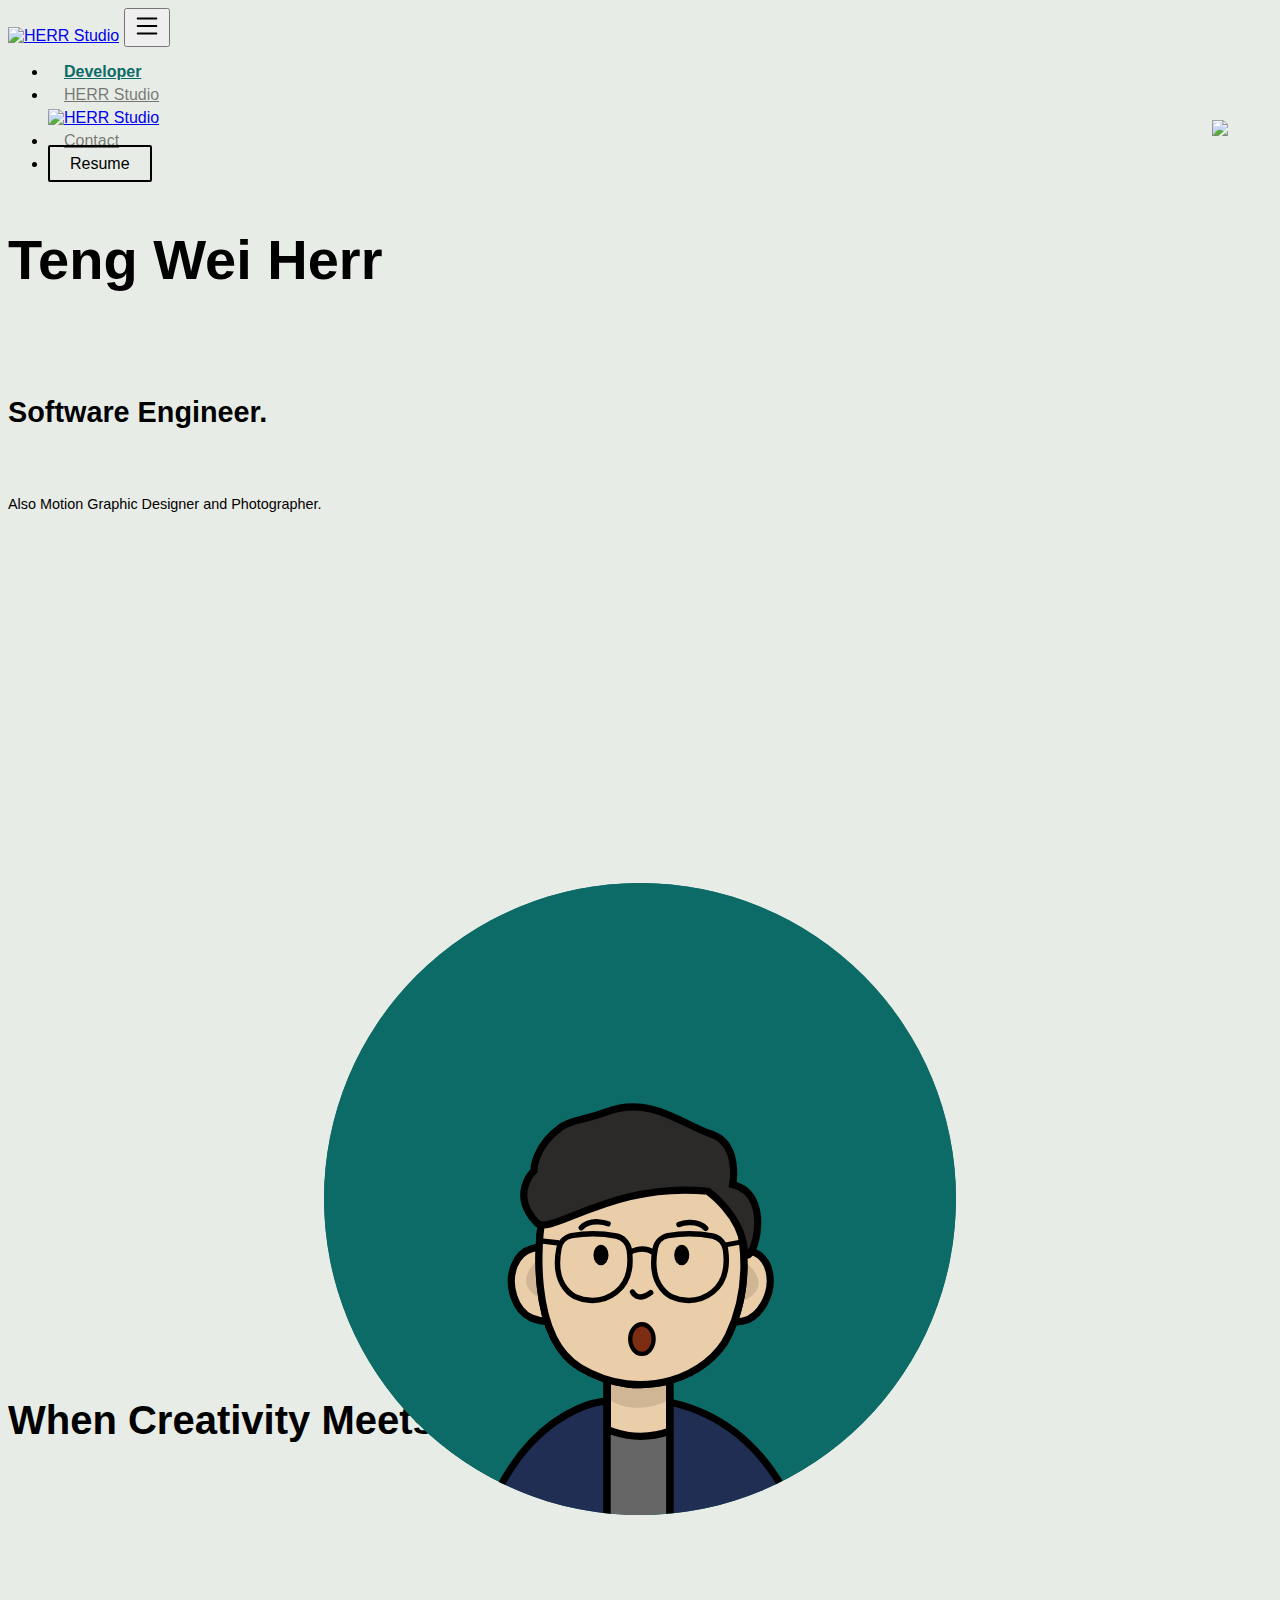
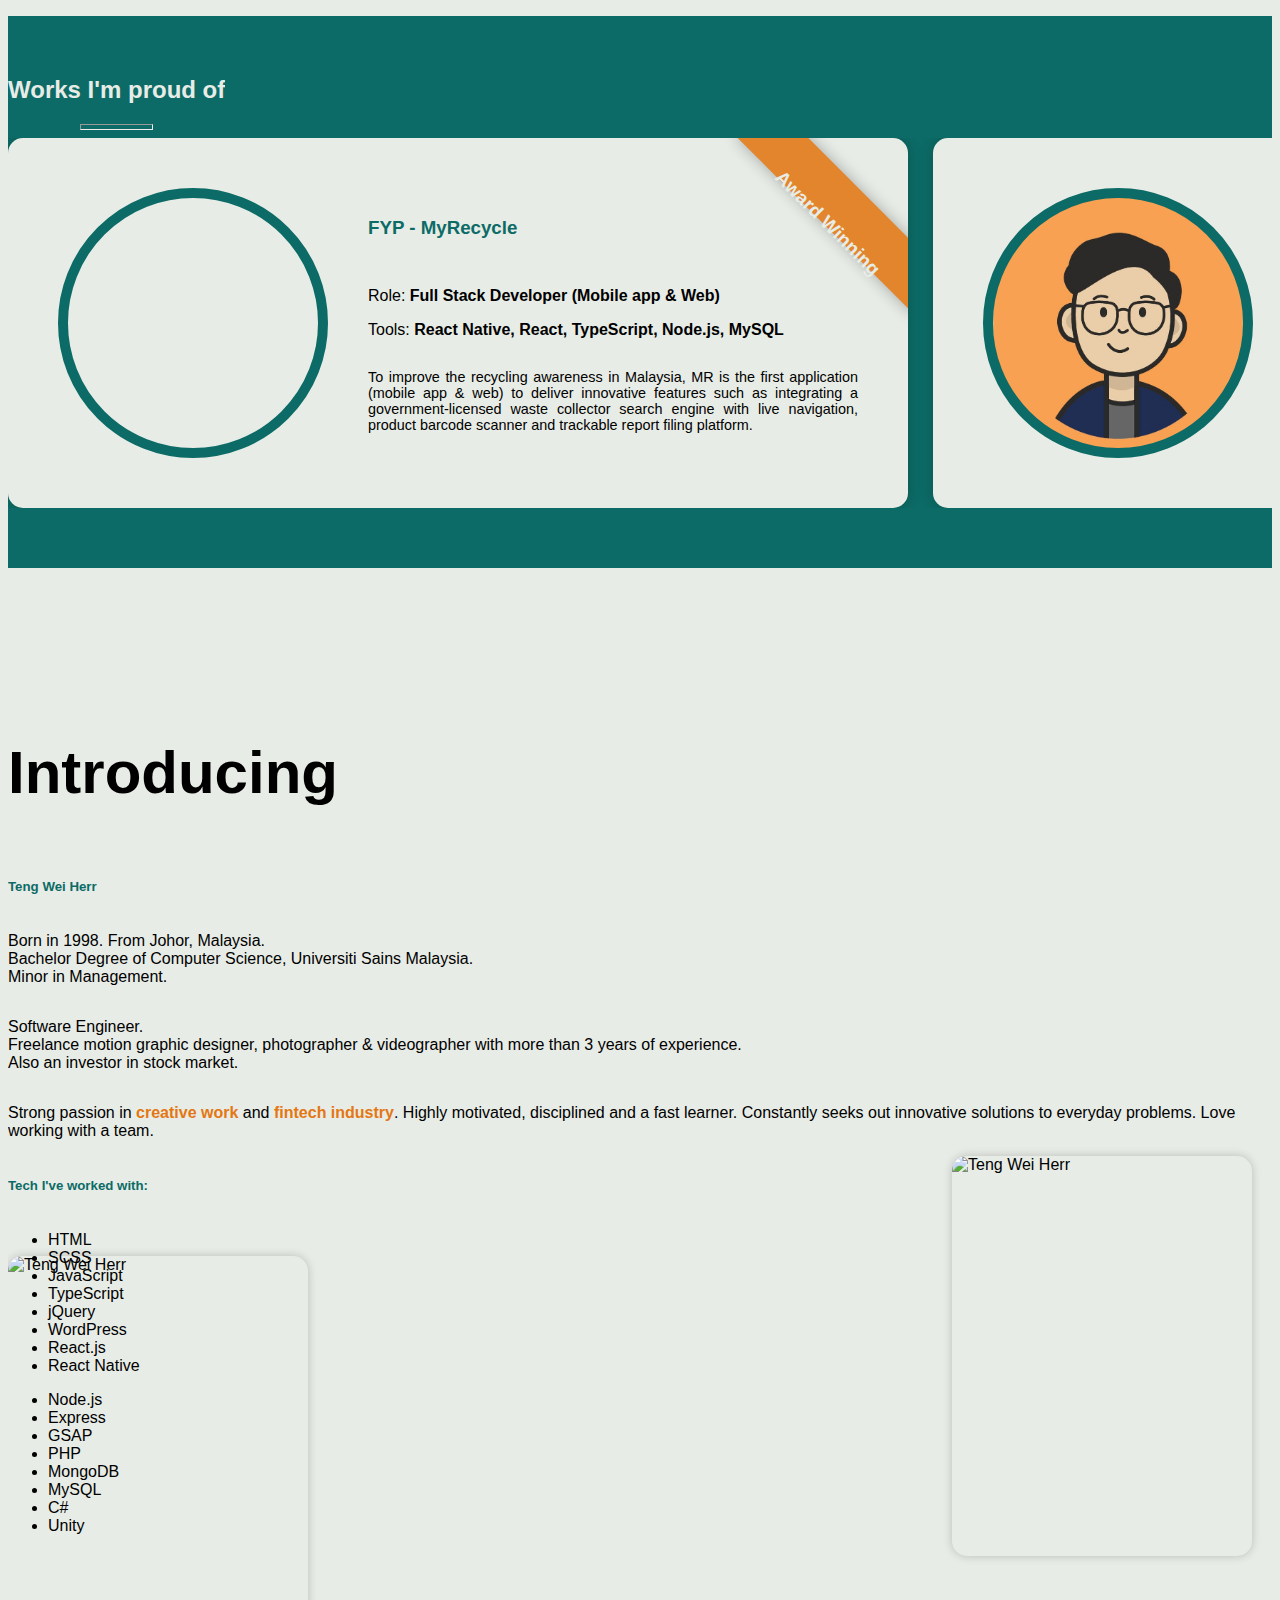
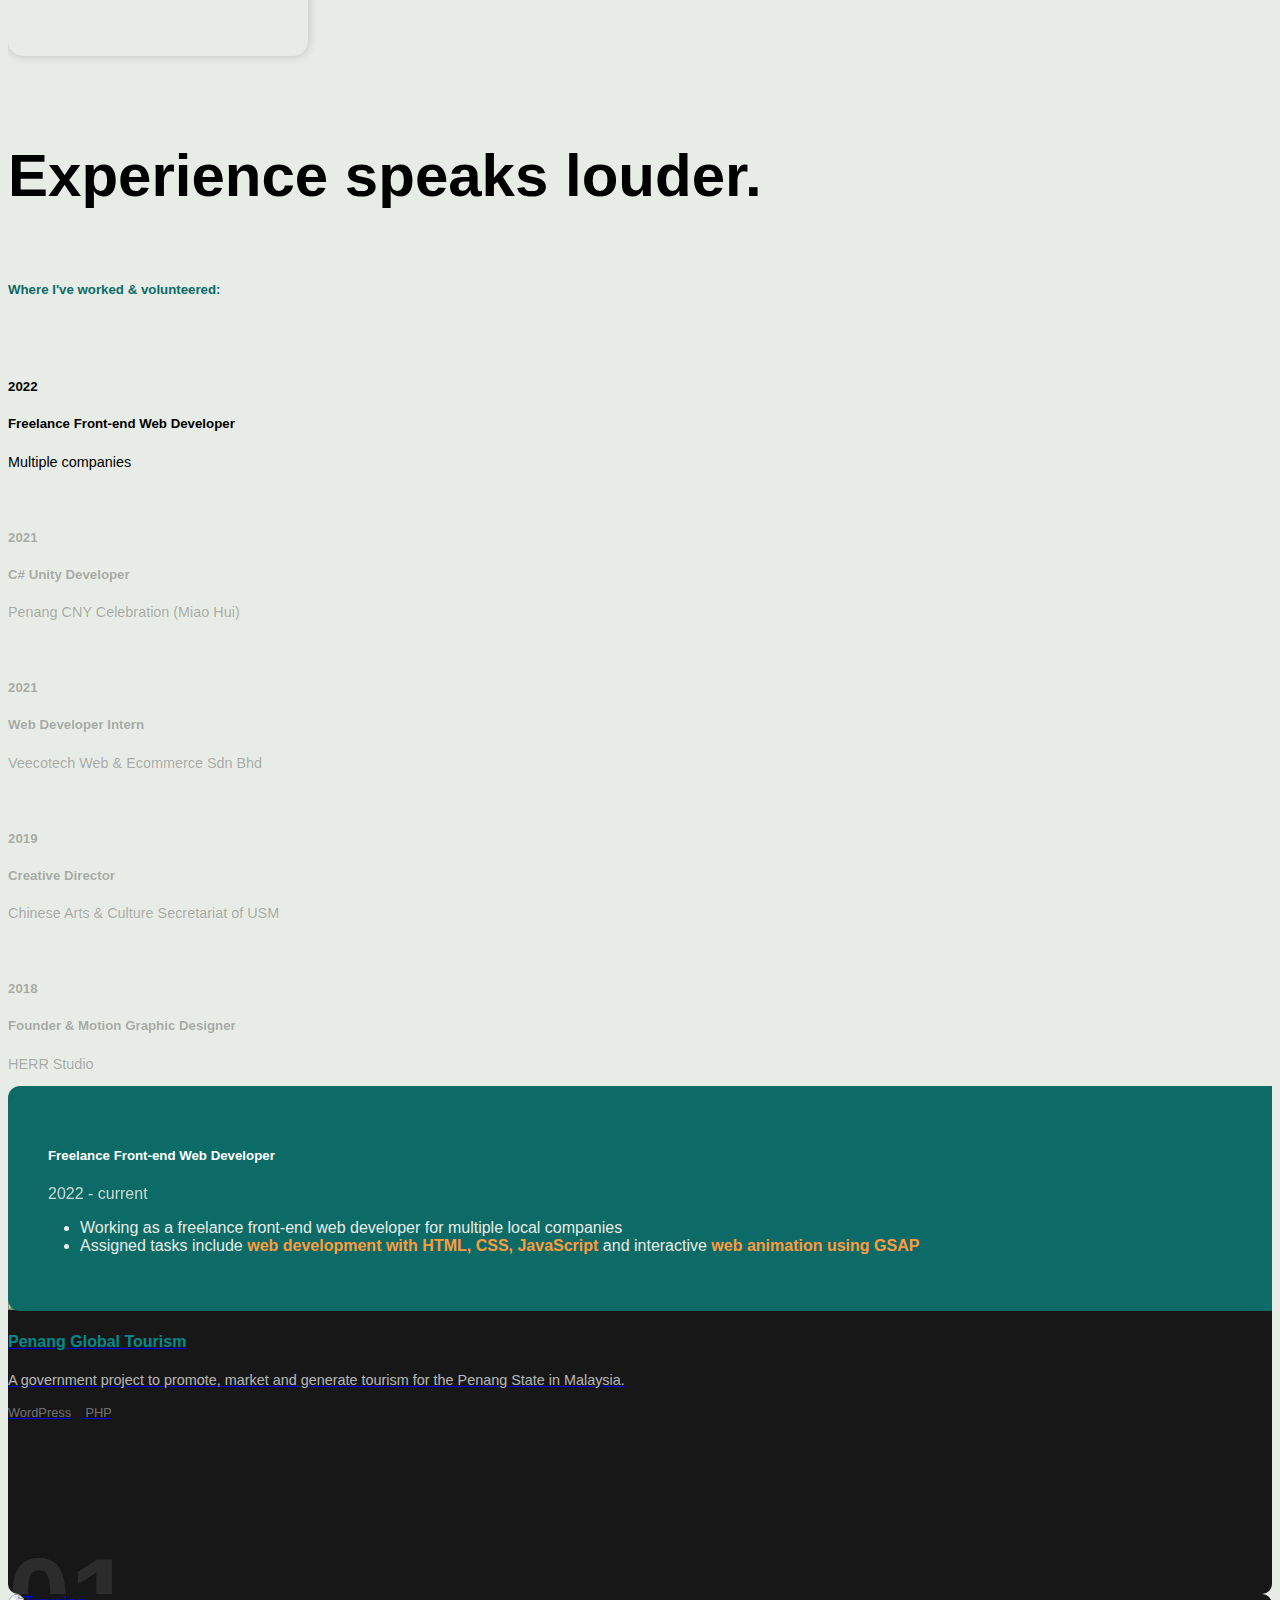
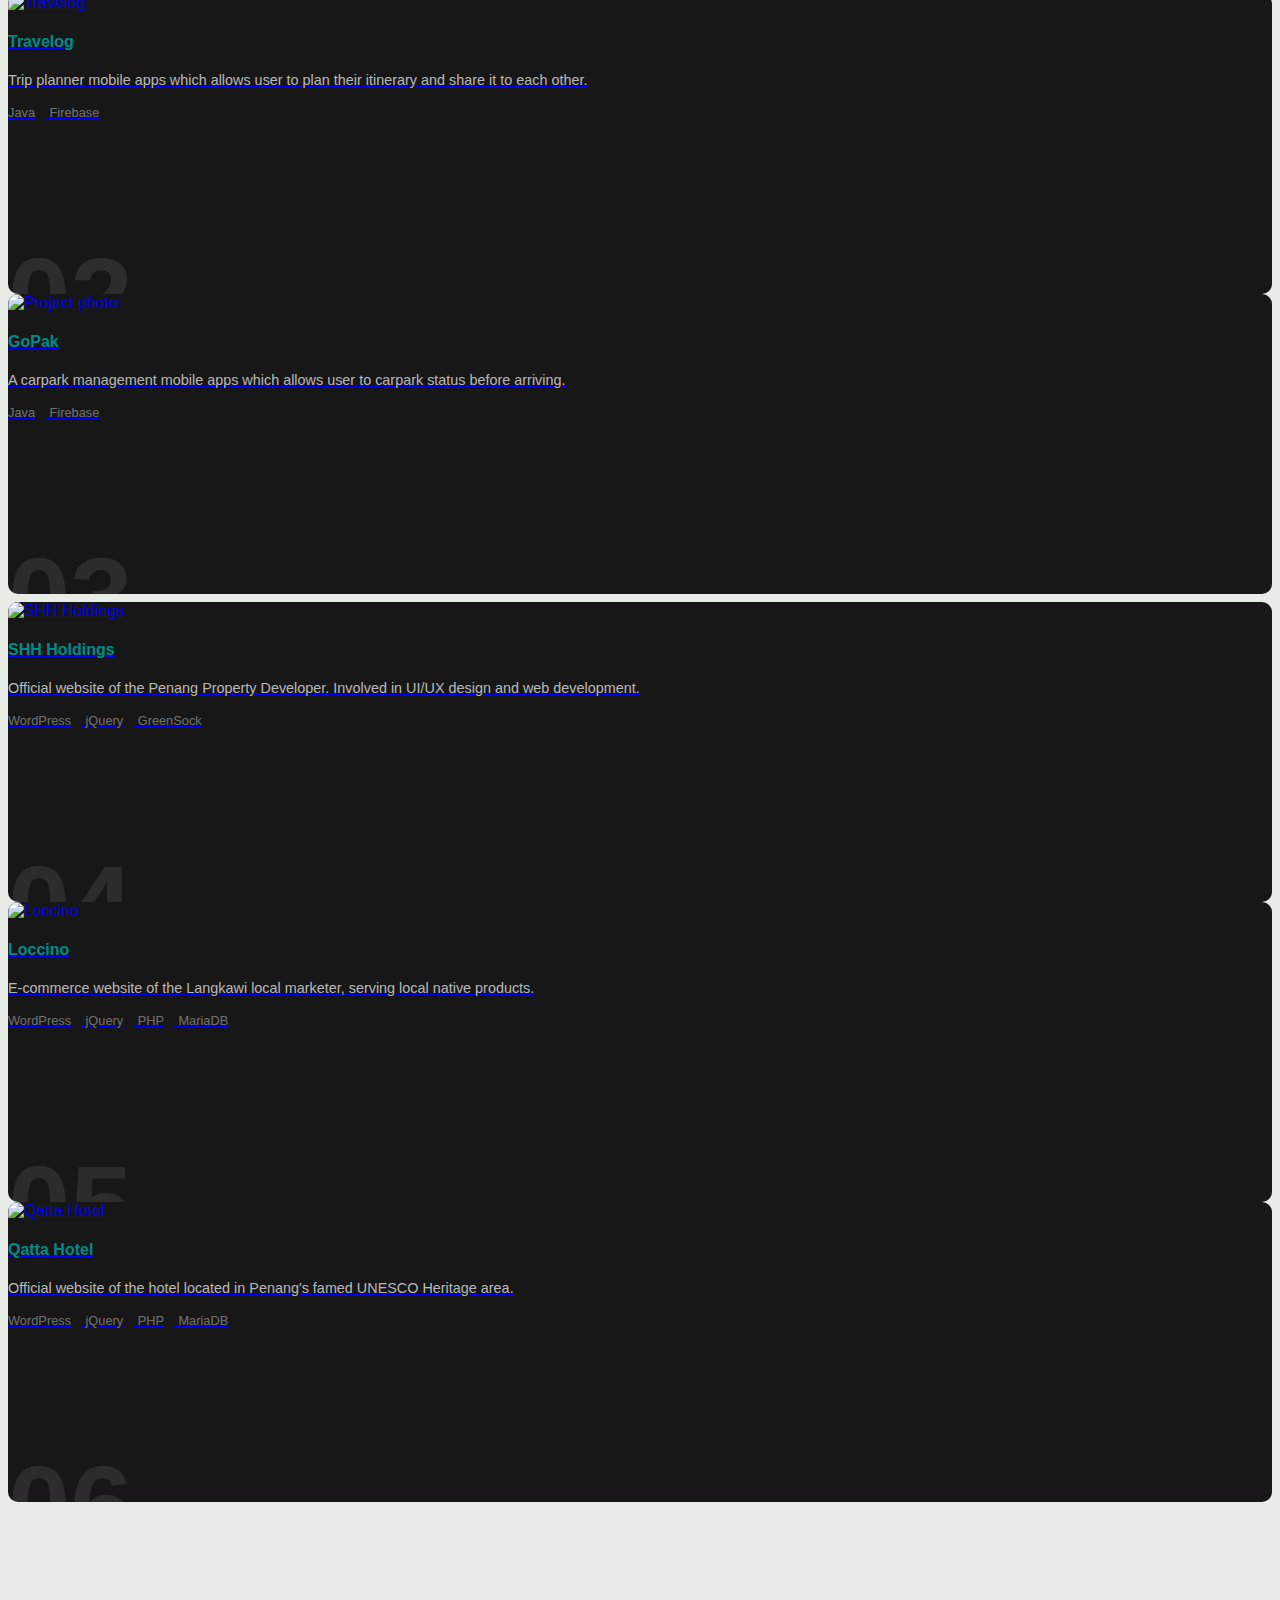
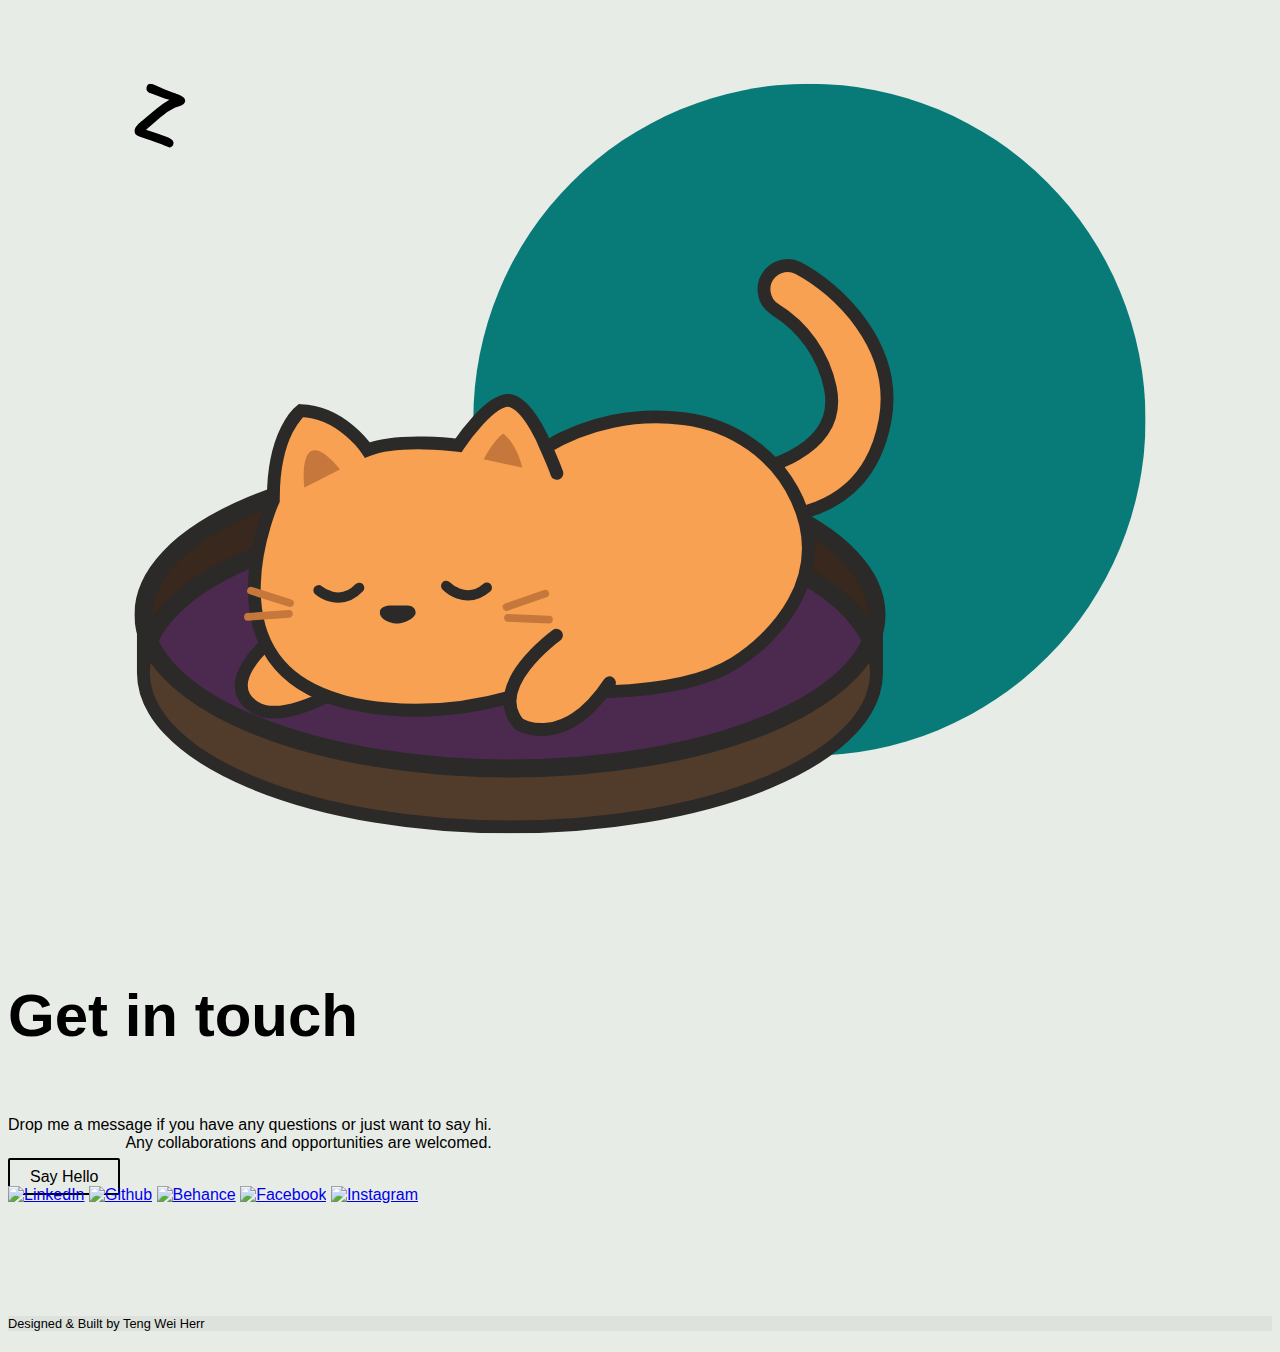
==== commit 82ae8d7f: "update content" ====
--- a/index.html
+++ b/index.html
@@ -5,15 +5,15 @@
     <meta http-equiv="X-UA-Compatible" content="IE=edge">
     <meta name="viewport" content="width=device-width, initial-scale=1.0">
     <title>Teng Wei Herr | HERR Studio</title>
-    <meta name="description" content="Software Developer, Freelance Graphic Designer and Photographer in Malaysia. Founder of HERR Studio. Check out my portfolio and resume here. Open to freelance and part-time job opportunities."> 
-    <meta name="keywords" content="developer, frontend, portfolio, resume, graphic designer, photographer, video editor, HERR, Teng Wei Herr">
+    <meta name="description" content="Software Engineer, Freelance Motion Graphic Designer and Photographer in Malaysia. Founder of HERR Studio. Check out my portfolio and resume here. Open to freelance and part-time job opportunities."> 
+    <meta name="keywords" content="software engineer, developer, frontend, portfolio, resume, graphic designer, photographer, video editor, HERR, Teng Wei Herr">
     <meta name="author" content="Teng Wei Herr"/>
     <meta name="image" content="https://www.herr.my/asset/herr-orange.jpg"> 
     <meta name="robots" content="index, follow" />
     <meta name="googlebot" content="index, follow, max-snippet:-1, max-image-preview:large, max-video-preview:-1" />
     <meta name="bingbot" content="index, follow, max-snippet:-1, max-image-preview:large, max-video-preview:-1" />
     <meta property="og:title" content="Teng Wei Herr | HERR Studio"/>
-    <meta property="og:description" content="Software Developer, Freelance Graphic Designer and Photographer in Malaysia. Founder of HERR Studio. Check out my portfolio and resume here. Open to freelance and part-time job opportunities." />
+    <meta property="og:description" content="Software Engineer, Freelance Motion Graphic Designer and Photographer in Malaysia. Founder of HERR Studio. Check out my portfolio and resume here. Open to freelance and part-time job opportunities." />
     <meta property="og:image" content="https://www.herr.my/asset/herr-orange.jpg"/>
     <meta property="og:url" content="https://www.herr.my/" />
     <meta property="og:type" content="website" />
@@ -23,7 +23,7 @@
     <meta property="og:image:height" content="512" />
     <meta name="twitter:card" content="summary_large_image" />
     <meta name="twitter:title" content="Teng Wei Herr | HERR Studio" />
-    <meta name="twitter:description" content="Software Developer, Freelance Graphic Designer and Photographer in Malaysia. Founder of HERR Studio. Check out my portfolio and resume here. Open to freelance and part-time job opportunities."/>
+    <meta name="twitter:description" content="Software Engineer, Freelance Motion Graphic Designer and Photographer in Malaysia. Founder of HERR Studio. Check out my portfolio and resume here. Open to freelance and part-time job opportunities."/>
     <meta name="twitter:image" content="https://www.herr.my"/>
     <link rel="shortcut icon" type="image/png" href="asset/favicon-32.png"/>
     <link rel="canonical" href="https://www.herr.my/" />
@@ -92,7 +92,6 @@
       window.dataLayer = window.dataLayer || [];
       function gtag(){dataLayer.push(arguments);}
       gtag('js', new Date());
-
       gtag('config', 'UA-210223692-1');
     </script>
 
@@ -136,8 +135,9 @@
           <div class="text-container text-center justify-content-center pb-2 w-100">
             <h1 class="name">Teng Wei Herr</h1>
           </div>
-          <div class="text-container text-center justify-content-center w-100">
-            <p>Software Developer, Graphic Designer and Photographer.</p>
+          <div class="text-container text-center justify-content-center w-100 mt-4">
+            <h6>Software Engineer.</h6>
+            <p>Also Motion Graphic Designer and Photographer.</p>
           </div>
         </div>
         <div class="ani-container">
@@ -556,53 +556,64 @@
         
         <div class="horizontal-container desktop ipad">
             <div class="item" id="item-1">
-              <div class="highlight-img-div" style="background: url(asset/myrecycle.jpg) no-repeat;">
+              <div style="position: absolute; top: 45px; right: -60px; z-index: 99999;">
+                <div class="award-winning">
+                  <h6 class="white">Award Winning</h6>
+                </div>
+              </div>
+              <div class="highlight-img-div" style="background: url(asset/myrecycle_logo.jpg) no-repeat;">
                   <div class="position-absolute hover-icon">
-                    <p class="white" style="margin-top:10px;">In progress</p>
+                    <a href="https://github.com/tengweiherr/MyRecycle" target="_blank" aria-label="Github"><img src="asset/github.svg" alt="Github"></a>
                   </div>
                   <div class="hover-icon-bg position-absolute w-100 h-100"></div>
                 </div>
                 <div class="item-inner">
                    <h3 class="cyan">FYP - MyRecycle</h3>
                    <div class="role-tools">
-                        <p class="mb-0">Role: <strong>Full Stack Developer</strong></p>
-                        <p>Tools: <strong>React Native, React.js, MongoDB</strong></p>
+                        <p class="mb-0">Role: <strong>Full Stack Developer (Mobile app & Web)</strong></p>
+                        <p>Tools: <strong>React Native, React, TypeScript, Node.js, MySQL</strong></p>
                    </div>
-                   <p class="description">A digital all-in-one solution to promote and ease users to practice recycling in Malaysia. It allows user to find the nearby licensed recycle collectors and scan the product's barcode to retrieve its recycling information.</p>
+                   <p class="description">To improve the recycling awareness in Malaysia, MR is the first application (mobile app & web) to deliver innovative features such as integrating a government-licensed waste collector search engine with live navigation, product barcode scanner and trackable report filing platform.</p>
                 </div>
              </div>
              
              <div class="item" id="item-2">
+              <div style="position: absolute; top: 45px; right: -60px; z-index: 99999;">
+                <div class="award-winning">
+                  <h6 class="white">Award Winning</h6>
+                </div>
+              </div>
                 <div class="highlight-img-div" style="background: url(asset/herr-orange.jpg) no-repeat;">
                       <div class="position-absolute hover-icon">
-                        <a href="https://github.com/tengweiherr/portfolio" aria-label="Github"><img src="asset/github.svg" alt="Github"></a>
+                        <a href="https://github.com/tengweiherr/portfolio" target="_blank" aria-label="Github"><img src="asset/github.svg" alt="Github"></a>
                       </div>
                     <div class="hover-icon-bg position-absolute w-100 h-100"></div>
                  </div>
                  <div class="item-inner">
-                    <h3 class="cyan">Personal Branding Website</h3>
+                    <h3 class="cyan">Personal Website</h3>
                     <div class="role-tools">
                         <p class="mb-0">Role: <strong>UI/UX Designer, Web Developer</strong></p>
-                        <p>Tools: <strong>Bootstrap, SCSS, jQuery, GreenSock</strong></p>
+                        <p>Tools: <strong>JavaScript, HTML, SASS, Bootstrap, jQuery, GreenSock</strong></p>
                     </div>
-                    <p class="description">I built the website from the group up, including web design, development and SEO. This website represents my personalities and specialities, as well as a portfolio to the recruiters and customers. It increases the exposure to my business and gains 16% of new customers.</p>
+                    <p class="description">A website building from scratch, in order to promote my brand identity and showcase the projects I have done.</p>
+                    <p class="description sotm">Nominated and won the SOTM (Personal Category, Feb 2022) award with an average of 68.1 rating.</p>
                   </div>
              </div>
              
              <div class="item" id="item-3">
                 <div class="highlight-img-div" style="background: url(asset/fund.jpg) no-repeat;">
-                      <div class="position-absolute hover-icon">
+                      <!-- <div class="position-absolute hover-icon">
                         <a href="#" aria-label="Github"><img src="asset/github.svg" alt="Github"></a>
-                      </div>
-                    <div class="hover-icon-bg position-absolute w-100 h-100"></div>
+                      </div> -->
+                    <!-- <div class="hover-icon-bg position-absolute w-100 h-100"></div> -->
                  </div>
                  <div class="item-inner">
-                    <h3 class="cyan">Investment Manager WebApp</h3>
+                    <h3 class="cyan">Commission Calculator (Private)</h3>
                     <div class="role-tools">
                          <p class="mb-0">Role: <strong>Full Stack Web Developer</strong></p>
                          <p>Tools: <strong>React, MongoDB, ExpressJS, NodeJS (MERN)</strong></p>
                     </div>
-                    <p class="description">A hobby project built to manage my own fund investment and commission generated. It shortens the time consumed by 80% over manual management.</p>
+                    <p class="description">To manage and calculate the commission and profit gained from a fund investment. It shorten the calculation time by <strong>600%</strong> from 30+ mins to 3 seconds.</p>
                  </div>
              </div>    
         </div>
@@ -632,12 +643,14 @@
                             </p>
                         </div>
                         <div class="text-container mb-3">
-                            <p class="mb-0">I am passionate in IT and Art, and currently working in both industries as full time and freelance. 
+                            <p class="mb-0">Software Engineer.
+                            <br>Freelance motion graphic designer, photographer & videographer with more than 3 years of experience.
+                            <br>Also an investor in stock market.  
                             </p>
                         </div>
                         <div class="text-container mb-3">
-                            <p class="mb-0">I love using creativity and tech to solve problem.
-                              <br>I hope to combine my knowledge in both areas to make contribution to the society.</p>
+                            <p class="mb-0">Strong passion in <strong class="orange">creative work</strong> and <strong class="orange">fintech industry</strong>. Highly motivated, disciplined and a fast learner. Constantly seeks out innovative solutions to everyday problems. Love working with a team.
+                            </p>
                         </div>
                     </div>
             </div>
@@ -664,13 +677,12 @@
               </div>
               <div class="row description mt-4 px-3">
                   <ul class="col-6">
-                      <li>HTML5</li>
-                      <li>CSS3</li>
+                      <li>HTML</li>
+                      <li>SCSS</li>
                       <li>JavaScript</li>
+                      <li>TypeScript</li>
                       <li>jQuery</li>
-                      <li>GreenSock</li>
                       <li>WordPress</li>
-                      <li>PHP</li>
                       <li>React.js</li>
                       <li>React Native</li>
   
@@ -678,17 +690,15 @@
                   <ul class="col-6">
                       <li>Node.js</li>
                       <li>Express</li>
-                      <li>C++</li>
-                      <li>Java</li>
+                      <li>GSAP</li>
+                      <li>PHP</li>
                       <li>MongoDB</li>
                       <li>MySQL</li>
-                      <li>WebGL</li>
                       <li>C#</li>
                       <li>Unity</li>
                   </ul>
               </div>
           </div>
-
       </div>
     </div>
 </section>
@@ -712,208 +722,191 @@
                         </div>
                         <div class="col-10">
                             <div class="row exp exp-1 active">
+                              <div class="col-sm-3">
+                                  <h5>2022</h5>
+                              </div>
+                              <div class="col-sm-9">
+                                  <h5>Freelance Front-end Web Developer</h5>
+                                  <p>Multiple companies</p>
+                                  <div class="exp-desc mobile">
+                                    <div class="row exp-desc-inner exp-desc-inner-1 white active">
+                                      <h5>Freelance Front-end Web Developer</h5>
+                                      <p class="mb-4">2022 - current</p>
+                                        <ul>
+                                          <li>
+                                            Working as a freelance front-end web developer for multiple local companies
+                                          </li>
+                                          <li>
+                                            Assigned tasks include <strong class="orange-light">web development with HTML, CSS, JavaScript</strong> and interactive <strong class="orange-light">web animation using GSAP</strong>
+                                          </li>
+                                        </ul>
+                                    </div>
+                                  </div>
+                              </div>
+                            </div>
+                            <div class="row exp exp-2">
+                              <div class="col-sm-3">
+                                  <h5>2021</h5>
+                              </div>
+                              <div class="col-sm-9">
+                                  <h5>C# Unity Developer</h5>
+                                  <p>Penang CNY Celebration (Miao Hui)</p>
+                                  <div class="exp-desc mobile">
+                                    <div class="row exp-desc-inner exp-desc-inner-2 white">
+                                      <h5>C# Unity Developer</h5>
+                                      <p class="mb-4">2021</p>
+                                        <ul>
+                                          <li>
+                                            Built a mini game from scratch with <strong class="orange-light">Unity and C#</strong> while working with a team of experienced game developers
+                                          </li>
+                                          <li>
+                                            Promoted the traditional culture of Chinese and exposed to <strong class="orange-light">more than 20k audiences</strong> on Facebook
+                                          </li>
+                                        </ul>
+                                      </div>
+                                  </div>
+                              </div>
+                            </div>
+                            <div class="row exp exp-3">
+                              <div class="col-sm-3">
+                                  <h5>2021</h5>
+                              </div>
+                              <div class="col-sm-9">
+                                  <h5>Web Developer Intern</h5>
+                                  <p>Veecotech Web & Ecommerce Sdn Bhd</p>
+                                  <div class="exp-desc mobile">
+                                    <div class="row exp-desc-inner exp-desc-inner-3 white">
+                                      <h5>Web Developer Intern</h5>
+                                      <p class="mb-4">2021</p>
+                                        <ul>
+                                          <li>
+                                            Involved in <strong class="orange-light">more than 10 web development projects</strong> using WordPress, PHP, JQuery, MySQL, web animation with GSAP
+                                          </li>
+                                          <li>
+                                            Analyzed and increased website’s loading speed by <strong class="orange-light">20%</strong>
+                                          </li>
+                                        </ul>
+                                    </div>
+                                  </div>
+                              </div>
+                            </div>
+                            <div class="row exp exp-4">
+                              <div class="col-sm-3">
+                                  <h5>2019</h5>
+                              </div>
+                              <div class="col-sm-9">
+                                  <h5>Creative Director</h5>
+                                  <p>Chinese Arts & Culture Secretariat of USM</p>
+                                  <div class="exp-desc mobile">
+                                    <div class="row exp-desc-inner exp-desc-inner-4 white">
+                                      <h5>Creative Director</h5>
+                                      <p class="mb-4">2019 - 2020</p>
+                                        <ul>
+                                          <li>
+                                            The biggest and award-winning chinese university organization in Malaysia
+                                          </li>
+                                          <li>
+                                            <strong class="orange-light">Led a team of 10+ graphic designers</strong> to build more than 3 national events’ branding during 1 year of tenure
+                                          </li>
+                                        </ul>
+                                    </div>
+                                  </div>
+                              </div>
+                            </div>
+                            <div class="row exp exp-5">
                                 <div class="col-sm-3">
                                     <h5>2018</h5>
                                 </div>
                                 <div class="col-sm-9">
-                                    <h5>Founder / Freelancer</h5>
+                                    <h5>Founder & Motion Graphic Designer</h5>
                                     <p>HERR Studio</p>
                                     <div class="exp-desc mobile">
-                                      <div class="row exp-desc-inner exp-desc-inner-1 white active">
-                                          <h5>Founder & Freelance - Graphic Designer, Video Editor</h5>
+                                      <div class="row exp-desc-inner exp-desc-inner-5 white">
+                                          <h5>Founder & Motion Graphic Designer</h5>
                                           <p class="mb-4">2019 - current</p>
                                             <ul>
                                               <li>
-                                                Provide graphic design, motion graphic, 2D animation, photography & videography
+                                                As a Motion Graphic Designer / Videographer / Photographer
                                               </li>
                                               <li>
-                                                Worked with more than 30 clients including international companies to produce quality media content, helping them to get higher business publicity and exposure in the social network
+                                                Expertise in <strong class="orange-light">Adobe Creative Suite</strong> such as <strong class="orange-light">Illustrator, After Effects, Photoshop</strong> etc
+                                              </li>
+                                              <li>
+                                                Worked with more than 30 international clients to produce quality media content and help clients to get higher business publicity
                                               </li>
                                             </ul>
                                       </div>
                                     </div>
                                 </div>
                             </div>
-                            <div class="row exp exp-2">
-                                <div class="col-sm-3">
-                                    <h5>2019</h5>
-                                </div>
-                                <div class="col-sm-9">
-                                    <h5>Head of Design & Multimedia Department</h5>
-                                    <p>Universities Enrollment Sharing Session (UESS) 2019</p>
-                                    <div class="exp-desc mobile">
-                                      <div class="row exp-desc-inner exp-desc-inner-2 white">
-                                        <h5>Head of Department</h5>
-                                        <p class="mb-4">2018 - 2019</p>
-                                          <ul>
-                                            <li>
-                                              A nationwide event which helped more than 5000 students accumulated, providing the latest information of all universities to fresh intake university students
-                                            </li>
-                                            <li>
-                                              I lead and create the event branding and both the digital and printing marketing content
-                                            </li>
-                                          </ul>
-                                      </div>
-                                    </div>
-                                </div>
-                            </div>
-                            <div class="row exp exp-3">
-                                <div class="col-sm-3">
-                                    <h5>2019</h5>
-                                </div>
-                                <div class="col-sm-9">
-                                    <h5>Creative Director</h5>
-                                    <p>Chinese Arts & Culture Secretariat of USM</p>
-                                    <div class="exp-desc mobile">
-                                      <div class="row exp-desc-inner exp-desc-inner-3 white">
-                                        <h5>Creative Director</h5>
-                                        <p class="mb-4">2019 - 2020</p>
-                                          <ul>
-                                            <li>
-                                              The biggest and award-winning chinese university organization in Malaysia
-                                            </li>
-                                            <li>
-                                              I lead the graphic design and multimedia department of the organisation
-                                            </li>
-                                            <li>
-                                              I supervise the design and multimedia work
-                                            </li>
-                                            <li>
-                                              I mentor more than 20 members under my department
-                                            </li>
-                                          </ul>
-                                      </div>
-                                    </div>
-                                </div>
-                            </div>
-                            <div class="row exp exp-4">
-                                <div class="col-sm-3">
-                                    <h5>2021</h5>
-                                </div>
-                                <div class="col-sm-9">
-                                    <h5>Web Developer Intern</h5>
-                                    <p>Veecotech Web & Ecommerce Sdn Bhd</p>
-                                    <div class="exp-desc mobile">
-                                      <div class="row exp-desc-inner exp-desc-inner-4 white">
-                                        <h5>Web Developer Intern</h5>
-                                        <p class="mb-4">2021</p>
-                                          <ul>
-                                            <li>
-                                              Involved in more than 10 web development projects using WordPress, PHP, JQuery, MySQL, web animation with GreenSock library
-                                            </li>
-                                            <li>
-                                              Supported a Penang government website project
-                                            </li>
-                                            <li>
-                                              Analyzed and increased website’s loading speed by 10%
-                                            </li>
-                                          </ul>
-                                      </div>
-                                    </div>
-                                </div>
-                            </div>
-                            <div class="row exp exp-5">
-                                <div class="col-sm-3">
-                                    <h5>2021</h5>
-                                </div>
-                                <div class="col-sm-9">
-                                    <h5>C# Unity Developer</h5>
-                                    <p>Penang CNY Celebration (Miao Hui)</p>
-                                    <div class="exp-desc mobile">
-                                      <div class="row exp-desc-inner exp-desc-inner-5 white">
-                                        <h5>C# Unity Developer</h5>
-                                        <p class="mb-4">2021</p>
-                                          <ul>
-                                            <li>
-                                              Volunteering in the penang event to promote the traditional culture of chinese via 2D online game
-                                            </li>
-                                            <li>
-                                              I support the game development using Unity and C#
-                                            </li>
-                                            <li>
-                                              I support the integration between the game and the website in React and Node.js 
-                                            </li>
-                                          </ul>
-                                        </div>
-                                    </div>
-                                </div>
-                            </div>
+
                         </div>
                     </div>
         
                 </div>
                 <div class="col-sm-6 exp-desc desktop">
-                    <div class="row exp-desc-inner exp-desc-inner-1 white p-5 active">
-                        <h5>Founder & Freelancer - Graphic Designer, Video Editor</h5>
+                  <div class="row exp-desc-inner exp-desc-inner-1 white p-5 active">
+                    <h5>Freelance Front-end Web Developer</h5>
+                    <p class="mb-5">2022 - current</p>
+                      <ul>
+                        <li>
+                          Working as a freelance front-end web developer for multiple local companies
+                        </li>
+                        <li>
+                          Assigned tasks include <strong class="orange-light">web development with HTML, CSS, JavaScript</strong> and interactive <strong class="orange-light">web animation using GSAP</strong>
+                        </li>
+                      </ul>
+                      </div>
+                  <div class="row exp-desc-inner exp-desc-inner-2 white p-5">
+                    <h5>C# Unity Developer</h5>
+                    <p class="mb-5">2021</p>
+                      <ul>
+                        <li>
+                          Built a mini game from scratch with <strong class="orange-light">Unity and C#</strong> while working with a team of experienced game developers
+                        </li>
+                        <li>
+                          Promoted the traditional culture of Chinese and exposed to <strong class="orange-light">more than 20k audiences</strong> on Facebook
+                        </li>
+                      </ul>
+                  </div>
+                  <div class="row exp-desc-inner exp-desc-inner-3 white p-5">
+                    <h5>Web Developer Intern</h5>
+                    <p class="mb-5">2021</p>
+                      <ul>
+                        <li>
+                          Involved in <strong class="orange-light">more than 10 web development projects</strong> using WordPress, PHP, JQuery, MySQL, web animation with GSAP
+                        </li>
+                        <li>
+                          Analyzed and increased website’s loading speed by <strong class="orange-light">20%</strong>
+                        </li>
+                      </ul>
+                  </div>
+                  <div class="row exp-desc-inner exp-desc-inner-4 white p-5">
+                  <h5>Creative Director</h5>
+                  <p class="mb-5">2019 - 2020</p>
+                    <ul>
+                      <li>
+                        The biggest and award-winning chinese university organization in Malaysia
+                      </li>
+                      <li>
+                        <strong class="orange-light">Led a team of 10+ graphic designers</strong> to build more than 3 national events’ branding during 1 year of tenure
+                      </li>
+                    </ul>
+                  </div>
+                  <div class="row exp-desc-inner exp-desc-inner-5 white p-5">
+                        <h5>Founder & Motion Graphic Designer</h5>
                         <p class="mb-5">2019 - current</p>
                           <ul>
                             <li>
-                              Provide graphic design, motion graphic, 2D animation, photography & videography
+                              As a Motion Graphic Designer / Videographer / Photographer
                             </li>
                             <li>
-                              Worked with more than 30 clients including international companies to produce quality media content, helping them to get higher business publicity and exposure in the social network
+                              Expertise in <strong class="orange-light">Adobe Creative Suite</strong> such as <strong class="orange-light">Illustrator, After Effects, Photoshop</strong> etc
+                            </li>
+                            <li>
+                              Worked with more than 30 international clients to produce quality media content and help clients to get higher business publicity
                             </li>
                           </ul>
-                        </div>
-                    <div class="row exp-desc-inner exp-desc-inner-2 white p-5">
-                        <h5>Head of Department</h5>
-                        <p class="mb-5">2018 - 2019</p>
-                          <ul>
-                            <li>
-                              A nationwide event which helped more than 5000 students accumulated, providing the latest information of all universities to fresh intake university students
-                            </li>
-                            <li>
-                              I lead and create the event branding and both the digital and printing marketing content
-                            </li>
-                          </ul>
-                      </div>
-                    <div class="row exp-desc-inner exp-desc-inner-3 white p-5">
-                        <h5>Creative Director</h5>
-                        <p class="mb-5">2019 - 2020</p>
-                          <ul>
-                            <li>
-                              The biggest and award-winning chinese university organization in Malaysia
-                            </li>
-                            <li>
-                              I lead the graphic design and multimedia department of the organisation
-                            </li>
-                            <li>
-                              I supervise the design and multimedia work
-                            </li>
-                            <li>
-                              I mentor more than 20 members under my department
-                            </li>
-                          </ul>
-                    </div>
-                    <div class="row exp-desc-inner exp-desc-inner-4 white p-5">
-                        <h5>Web Developer Intern</h5>
-                        <p class="mb-5">2021</p>
-                          <ul>
-                            <li>
-                              Involved in more than 10 web development projects using WordPress, PHP, JQuery, MySQL, web animation with GreenSock library
-                            </li>
-                            <li>
-                              Supported a Penang government website project
-                            </li>
-                            <li>
-                              Analyzed and increased website’s loading speed by 10%
-                            </li>
-                          </ul>
-                    </div>
-                    <div class="row exp-desc-inner exp-desc-inner-5 white p-5">
-                      <h5>C# Unity Developer</h5>
-                      <p class="mb-5">2021</p>
-                        <ul>
-                          <li>
-                            Volunteering in the penang event to promote the traditional culture of chinese via 2D online game
-                          </li>
-                          <li>
-                            I support the game development using Unity and C#
-                          </li>
-                          <li>
-                            I support the integration between the game and the website in React and Node.js 
-                          </li>
-                        </ul>
                   </div>
                 </div>
             </div>
--- a/style.css
+++ b/style.css
@@ -1,592 +1,1143 @@
 @import url("https://fonts.googleapis.com/css2?family=Poppins&display=swap");
 *:hover {
-  text-decoration: none !important; }
+  text-decoration: none !important;
+}
 
 html {
-  overflow-x: hidden; }
+  overflow-x: hidden;
+}
 
 body {
   background-color: #e8ece6 !important;
   font-family: -apple-system, BlinkMacSystemFont, sans-serif;
-  overflow-x: hidden; }
+  overflow-x: hidden;
+}
 
 .white {
-  color: #e8ece6; }
+  color: #e8ece6;
+}
 
 .black {
-  color: black; }
+  color: black;
+}
 
 .cyan {
-  color: #0c6b66; }
+  color: #0c6b66;
+}
 
 .lightcyan {
-  color: darkcyan; }
+  color: darkcyan;
+}
+
+.orange {
+  color: #e47712;
+}
+
+.orange-light {
+  color: #ff9b3d;
+}
 
 .font-1 {
-  font-family: -apple-system, BlinkMacSystemFont, sans-serif; }
+  font-family: -apple-system, BlinkMacSystemFont, sans-serif;
+}
 
 .font-2 {
-  font-family: Nimbus Roman No9 L, serif; }
+  font-family: Nimbus Roman No9 L, serif;
+}
 
 .font-nav {
-  font-family: Arial, Helvetica, sans-serif; }
+  font-family: Arial, Helvetica, sans-serif;
+}
 
 .button {
   border: solid 2px black;
   padding: 8px 20px !important;
+  width: -webkit-fit-content;
+  width: -moz-fit-content;
   width: fit-content;
   text-decoration: none;
   color: rgba(255, 255, 255, 0.7);
   border-radius: 2px;
   cursor: pointer;
-  transition: all 0.3s ease; }
-  .button:hover {
-    border: solid 2px white;
-    color: white;
-    background: rgba(255, 255, 255, 0.2); }
+  -webkit-transition: all 0.3s ease;
+  transition: all 0.3s ease;
+}
+
+.button:hover {
+  border: solid 2px white;
+  color: white;
+  background: rgba(255, 255, 255, 0.2);
+}
 
 .button.cyan {
   border-color: black;
-  color: black; }
-  .button.cyan:hover {
-    color: white !important;
-    background: #0c6b66; }
+  color: black;
+}
+
+.button.cyan:hover {
+  color: white !important;
+  background: #0c6b66;
+}
 
 .text-container {
+  width: -webkit-fit-content;
+  width: -moz-fit-content;
   width: fit-content;
+  height: -webkit-fit-content;
+  height: -moz-fit-content;
   height: fit-content;
-  overflow: hidden; }
+  overflow: hidden;
+}
 
 .seperate-line {
-  width: 100%; }
-  .seperate-line span {
-    display: inline; }
-    .seperate-line span hr {
-      width: 33%;
-      height: 4px !important;
-      color: #e8ece6;
-      opacity: 1; }
+  width: 100%;
+}
+
+.seperate-line span {
+  display: inline;
+}
+
+.seperate-line span hr {
+  width: 33%;
+  height: 4px !important;
+  color: #e8ece6;
+  opacity: 1;
+}
 
 .navbar {
   background-color: none;
-  transition: all 0.5s ease; }
-  @media only screen and (max-width: 768px) {
-    .navbar.mobile-nav-expand {
-      background: rgba(0, 0, 0, 0.1);
-      transition: all 0.5s ease; } }
-  .navbar .logo {
-    flex-basis: 60%; }
-    .navbar .logo img {
-      width: 50px; }
-  .navbar ul .nav-item {
-    width: 150px;
-    margin: 5px 0; }
-    .navbar ul .nav-item a.nav-link {
-      color: rgba(0, 0, 0, 0.5);
-      cursor: pointer;
-      text-align: center;
-      padding: 0 1rem; }
-      .navbar ul .nav-item a.nav-link.resume {
-        color: black;
-        border: solid 2px black;
-        padding: 8px 20px !important; }
-      .navbar ul .nav-item a.nav-link:hover {
-        color: black; }
-      .navbar ul .nav-item a.nav-link.active {
-        color: #0c6b66 !important;
-        font-weight: 600; }
-  .navbar.fixed-top.scrolled {
-    background-color: black;
-    transition: all 0.5s ease; }
-    .navbar.fixed-top.scrolled .resume:hover {
-      color: white !important;
-      background: #0c6b66 !important; }
-  .navbar .navbar-collapse {
-    justify-content: flex-end; }
+  -webkit-transition: all 0.5s ease;
+  transition: all 0.5s ease;
+}
+
+@media only screen and (max-width: 768px) {
+  .navbar.mobile-nav-expand {
+    background: rgba(0, 0, 0, 0.1);
+    -webkit-transition: all 0.5s ease;
+    transition: all 0.5s ease;
+  }
+}
+
+.navbar .logo {
+  -ms-flex-preferred-size: 60%;
+      flex-basis: 60%;
+}
+
+.navbar .logo img {
+  width: 50px;
+}
+
+.navbar ul .nav-item {
+  width: 150px;
+  margin: 5px 0;
+}
+
+.navbar ul .nav-item a.nav-link {
+  color: rgba(0, 0, 0, 0.5);
+  cursor: pointer;
+  text-align: center;
+  padding: 0 1rem;
+}
+
+.navbar ul .nav-item a.nav-link.resume {
+  color: black;
+  border: solid 2px black;
+  padding: 8px 20px !important;
+}
+
+.navbar ul .nav-item a.nav-link:hover {
+  color: black;
+}
+
+.navbar ul .nav-item a.nav-link.active {
+  color: #0c6b66 !important;
+  font-weight: 600;
+}
+
+.navbar.fixed-top.scrolled {
+  background-color: black;
+  -webkit-transition: all 0.5s ease;
+  transition: all 0.5s ease;
+}
+
+.navbar.fixed-top.scrolled .resume:hover {
+  color: white !important;
+  background: #0c6b66 !important;
+}
+
+.navbar .navbar-collapse {
+  -webkit-box-pack: end;
+      -ms-flex-pack: end;
+          justify-content: flex-end;
+}
 
 .slider {
-  background-size: cover; }
-  @media only screen and (max-width: 480px) {
-    .slider {
-      height: 100%; } }
-  .slider .slider-container {
-    display: flex;
-    flex-direction: column;
-    justify-content: space-around;
-    overflow: visible;
-    flex: 1; }
-    .slider .slider-container p {
-      font-size: 0.9rem; }
-    .slider .slider-container .ani-container {
-      overflow: visible; }
-    .slider .slider-container .svg-ani {
-      overflow: visible;
-      transform: scale(0.5);
-      top: -250px;
-      margin: 2.5rem 0 -32.5rem 0; }
-      @media only screen and (min-device-width: 768px) and (max-device-width: 1100px) {
-        .slider .slider-container .svg-ani {
-          transform: scale(0.6);
-          top: -160px;
-          margin-bottom: -20rem; } }
-      @media only screen and (max-width: 768px) {
-        .slider .slider-container .svg-ani {
-          transform: scale(0.6);
-          top: -110px;
-          margin-bottom: -11rem; } }
-      @media only screen and (max-width: 480px) {
-        .slider .slider-container .svg-ani {
-          transform: scale(0.95);
-          top: 30px;
-          margin: 0 0 50px 0; } }
+  background-size: cover;
+}
+
+@media only screen and (max-width: 480px) {
+  .slider {
+    height: 100%;
+  }
+}
+
+.slider .slider-container {
+  display: -webkit-box;
+  display: -ms-flexbox;
+  display: flex;
+  -webkit-box-orient: vertical;
+  -webkit-box-direction: normal;
+      -ms-flex-direction: column;
+          flex-direction: column;
+  -ms-flex-pack: distribute;
+      justify-content: space-around;
+  overflow: visible;
+  -webkit-box-flex: 1;
+      -ms-flex: 1;
+          flex: 1;
+}
+
+.slider .slider-container p {
+  font-size: 0.9rem;
+}
+
+.slider .slider-container .intro h1 {
+  font-size: 3.5rem;
+}
+
+.slider .slider-container .intro h6 {
+  font-size: 1.8rem;
+}
+
+.slider .slider-container .ani-container {
+  overflow: visible;
+}
+
+.slider .slider-container .svg-ani {
+  overflow: visible;
+  -webkit-transform: scale(0.5);
+          transform: scale(0.5);
+  top: -250px;
+  margin: 2.5rem 0 -32.5rem 0;
+}
+
+@media only screen and (min-device-width: 768px) and (max-device-width: 1100px) {
+  .slider .slider-container .svg-ani {
+    -webkit-transform: scale(0.6);
+            transform: scale(0.6);
+    top: -160px;
+    margin-bottom: -20rem;
+  }
+}
+
+@media only screen and (max-width: 768px) {
+  .slider .slider-container .svg-ani {
+    -webkit-transform: scale(0.6);
+            transform: scale(0.6);
+    top: -110px;
+    margin-bottom: -11rem;
+  }
+}
+
+@media only screen and (max-width: 480px) {
+  .slider .slider-container .svg-ani {
+    -webkit-transform: scale(0.95);
+            transform: scale(0.95);
+    top: 30px;
+    margin: 0 0 50px 0;
+  }
+}
+
+.slider .logo img {
+  width: 6vw;
+}
+
+@media only screen and (max-width: 480px) {
   .slider .logo img {
-    width: 6vw; }
-    @media only screen and (max-width: 480px) {
-      .slider .logo img {
-        width: 18vw !important;
-        margin-bottom: -50px; } }
+    width: 18vw !important;
+    margin-bottom: -50px;
+  }
+}
 
 .quote-1 {
-  padding-bottom: 80px;
-  margin-top: 50px; }
-  @media only screen and (max-width: 768px) {
-    .quote-1 {
-      margin-top: 0px;
-      padding-bottom: 50px; } }
-  @media only screen and (max-width: 480px) {
-    .quote-1 {
-      margin-top: 20px;
-      padding-bottom: 50px; } }
-  .quote-1 h2 {
-    font-weight: 600; }
+  padding-bottom: 70px;
+  margin-top: 50px;
+}
+
+@media only screen and (max-width: 768px) {
+  .quote-1 {
+    margin-top: 0px;
+    padding-bottom: 50px;
+  }
+}
+
+@media only screen and (max-width: 480px) {
+  .quote-1 {
+    margin-top: 20px;
+    padding-bottom: 50px;
+  }
+}
+
+.quote-1 h2 {
+  font-weight: 600;
+  font-size: 2.5rem;
+}
 
 .highlight {
   padding: 40px 0 60px 0;
-  background: #0c6b66; }
-  .highlight .slider-container {
-    display: flex;
-    flex-direction: column;
-    position: relative;
-    overflow: hidden;
-    align-items: flex-start; }
-    .highlight .slider-container .text-container h2.text-break {
-      white-space: nowrap; }
-    .highlight .slider-container .item {
-      display: flex;
-      flex-direction: row;
-      justify-content: start;
-      align-items: center;
-      width: 80%;
-      min-width: 800px;
-      height: fit-content;
-      background: #e8ece6;
-      border-radius: 15px;
-      padding: 50px;
-      margin-right: 25px;
-      box-shadow: 0px 0px 15px rgba(0, 0, 0, 0.2);
-      position: relative;
-      transition: all 0.5s ease; }
-      .highlight .slider-container .item#item-3 {
-        margin-right: 0px !important; }
-      @media only screen and (max-width: 768px) {
-        .highlight .slider-container .item {
+  background: #0c6b66;
+}
+
+.highlight .slider-container {
+  display: -webkit-box;
+  display: -ms-flexbox;
+  display: flex;
+  -webkit-box-orient: vertical;
+  -webkit-box-direction: normal;
+      -ms-flex-direction: column;
           flex-direction: column;
-          width: 300px;
-          min-width: 300px;
-          padding: 20px; } }
-      .highlight .slider-container .item .highlight-img-div {
-        width: 250px;
-        min-width: 250px;
-        height: 250px;
-        border-radius: 50%;
-        border: 10px solid #0c6b66;
-        display: flex;
-        justify-content: center;
-        align-items: center;
-        position: relative;
-        overflow: hidden;
-        background-position: center !important;
-        background-size: cover !important;
-        transition: all 0.5s ease; }
-        @media only screen and (max-width: 768px) {
-          .highlight .slider-container .item .highlight-img-div {
-            height: 200px;
-            width: 200px;
-            min-width: 200px; } }
-        .highlight .slider-container .item .highlight-img-div img {
-          width: 100%;
-          height: 100%;
-          object-fit: cover; }
-        .highlight .slider-container .item .highlight-img-div .hover-icon-bg {
-          background: rgba(0, 0, 0, 0);
-          transition: all 0.3s ease; }
-        .highlight .slider-container .item .highlight-img-div .hover-icon {
-          z-index: 999;
-          opacity: 0;
-          margin-bottom: -20px;
-          transition: all 0.3s ease; }
-          .highlight .slider-container .item .highlight-img-div .hover-icon img {
-            width: 2.2rem !important;
-            height: 2.2rem !important;
-            object-fit: contain !important;
-            filter: brightness(0) invert(0.95); }
-        .highlight .slider-container .item .highlight-img-div:hover .hover-icon-bg {
-          background: rgba(0, 0, 0, 0.5); }
-        .highlight .slider-container .item .highlight-img-div:hover .hover-icon {
-          opacity: 1;
-          margin-bottom: 0; }
-      .highlight .slider-container .item:hover {
-        box-shadow: 0px 0px 25px rgba(0, 0, 0, 0.4); }
-        .highlight .slider-container .item:hover .highlight-img-div {
-          transform: scale(1.05) !important; }
-    .highlight .slider-container .horizontal-container {
-      display: flex;
-      position: relative; }
-      @media only screen and (max-width: 480px) {
-        .highlight .slider-container .horizontal-container {
-          padding: 0 0.75rem; } }
-      .highlight .slider-container .horizontal-container.active {
-        cursor: grab; }
-        .highlight .slider-container .horizontal-container.active .item {
-          transform: scale(0.95) !important; }
-    .highlight .slider-container .item .item-inner {
-      display: flex;
-      flex-direction: column;
-      height: 250px;
-      justify-content: space-between;
-      margin-left: 2.5rem; }
-      @media only screen and (max-width: 768px) {
-        .highlight .slider-container .item .item-inner {
-          margin-left: 0;
-          height: fit-content;
-          margin-top: 20px; } }
-      @media only screen and (max-width: 480px) {
-        .highlight .slider-container .item .item-inner {
-          margin-left: 0;
-          height: fit-content;
-          margin-top: 20px; } }
-      .highlight .slider-container .item .item-inner h3 {
-        flex-basis: 30%; }
-        @media only screen and (max-width: 768px) {
-          .highlight .slider-container .item .item-inner h3 {
-            flex-basis: 20%; } }
-      .highlight .slider-container .item .item-inner .role-tools {
-        flex-basis: 30%; }
-        @media only screen and (max-width: 768px) {
-          .highlight .slider-container .item .item-inner .role-tools {
-            flex-basis: 35%; } }
-      .highlight .slider-container .item .item-inner p.description {
-        flex-basis: 40%;
-        text-align: justify;
-        font-size: 0.9rem; }
-        @media only screen and (max-width: 768px) {
-          .highlight .slider-container .item .item-inner p.description {
-            text-align: left;
-            flex-basis: 45%; } }
+  position: relative;
+  overflow: hidden;
+  -webkit-box-align: start;
+      -ms-flex-align: start;
+          align-items: flex-start;
+}
+
+.highlight .slider-container .text-container h2.text-break {
+  white-space: nowrap;
+}
+
+.highlight .slider-container .item {
+  display: -webkit-box;
+  display: -ms-flexbox;
+  display: flex;
+  -webkit-box-orient: horizontal;
+  -webkit-box-direction: normal;
+      -ms-flex-direction: row;
+          flex-direction: row;
+  -webkit-box-pack: start;
+      -ms-flex-pack: start;
+          justify-content: start;
+  -webkit-box-align: center;
+      -ms-flex-align: center;
+          align-items: center;
+  width: 80%;
+  min-width: 800px;
+  height: -webkit-fit-content;
+  height: -moz-fit-content;
+  height: fit-content;
+  background: #e8ece6;
+  border-radius: 15px;
+  padding: 50px;
+  margin-right: 25px;
+  -webkit-box-shadow: 0px 0px 15px rgba(0, 0, 0, 0.2);
+          box-shadow: 0px 0px 15px rgba(0, 0, 0, 0.2);
+  position: relative;
+  overflow: hidden;
+  -webkit-transition: all 0.5s ease;
+  transition: all 0.5s ease;
+}
+
+.highlight .slider-container .item .award-winning {
+  width: 250px;
+  height: 50px;
+  background: #e3852d;
+  -webkit-transform: rotate(45deg);
+          transform: rotate(45deg);
+  text-align: center;
+  display: -webkit-box;
+  display: -ms-flexbox;
+  display: flex;
+  -webkit-box-pack: center;
+      -ms-flex-pack: center;
+          justify-content: center;
+  -webkit-box-align: center;
+      -ms-flex-align: center;
+          align-items: center;
+  -webkit-box-shadow: 0px 0px 15px rgba(0, 0, 0, 0.3);
+          box-shadow: 0px 0px 15px rgba(0, 0, 0, 0.3);
+}
+
+.highlight .slider-container .item .award-winning h6 {
+  margin-bottom: 0;
+  font-weight: 700;
+  font-size: 1.2rem;
+}
+
+.highlight .slider-container .item#item-3 {
+  margin-right: 0px !important;
+}
+
+@media only screen and (max-width: 768px) {
+  .highlight .slider-container .item {
+    -webkit-box-orient: vertical;
+    -webkit-box-direction: normal;
+        -ms-flex-direction: column;
+            flex-direction: column;
+    width: 300px;
+    min-width: 300px;
+    padding: 20px;
+  }
+}
+
+.highlight .slider-container .item .highlight-img-div {
+  width: 250px;
+  min-width: 250px;
+  height: 250px;
+  border-radius: 50%;
+  border: 10px solid #0c6b66;
+  display: -webkit-box;
+  display: -ms-flexbox;
+  display: flex;
+  -webkit-box-pack: center;
+      -ms-flex-pack: center;
+          justify-content: center;
+  -webkit-box-align: center;
+      -ms-flex-align: center;
+          align-items: center;
+  position: relative;
+  overflow: hidden;
+  background-position: center !important;
+  background-size: cover !important;
+  -webkit-transition: all 0.5s ease;
+  transition: all 0.5s ease;
+}
+
+@media only screen and (max-width: 768px) {
+  .highlight .slider-container .item .highlight-img-div {
+    height: 200px;
+    width: 200px;
+    min-width: 200px;
+  }
+}
+
+.highlight .slider-container .item .highlight-img-div img {
+  width: 100%;
+  height: 100%;
+  -o-object-fit: cover;
+     object-fit: cover;
+}
+
+.highlight .slider-container .item .highlight-img-div .hover-icon-bg {
+  background: rgba(0, 0, 0, 0);
+  -webkit-transition: all 0.3s ease;
+  transition: all 0.3s ease;
+}
+
+.highlight .slider-container .item .highlight-img-div .hover-icon {
+  z-index: 999;
+  opacity: 0;
+  margin-bottom: -20px;
+  -webkit-transition: all 0.3s ease;
+  transition: all 0.3s ease;
+}
+
+.highlight .slider-container .item .highlight-img-div .hover-icon img {
+  width: 2.2rem !important;
+  height: 2.2rem !important;
+  -o-object-fit: contain !important;
+     object-fit: contain !important;
+  -webkit-filter: brightness(0) invert(0.95);
+          filter: brightness(0) invert(0.95);
+}
+
+.highlight .slider-container .item .highlight-img-div:hover .hover-icon-bg {
+  background: rgba(0, 0, 0, 0.5);
+}
+
+.highlight .slider-container .item .highlight-img-div:hover .hover-icon {
+  opacity: 1;
+  margin-bottom: 0;
+}
+
+.highlight .slider-container .item:hover {
+  -webkit-box-shadow: 0px 0px 25px rgba(0, 0, 0, 0.4);
+          box-shadow: 0px 0px 25px rgba(0, 0, 0, 0.4);
+}
+
+.highlight .slider-container .item:hover .highlight-img-div {
+  -webkit-transform: scale(1.05) !important;
+          transform: scale(1.05) !important;
+}
+
+.highlight .slider-container .horizontal-container {
+  display: -webkit-box;
+  display: -ms-flexbox;
+  display: flex;
+  position: relative;
+}
+
+@media only screen and (max-width: 480px) {
+  .highlight .slider-container .horizontal-container {
+    padding: 0 0.75rem;
+  }
+}
+
+.highlight .slider-container .horizontal-container.active {
+  cursor: -webkit-grab;
+  cursor: grab;
+}
+
+.highlight .slider-container .horizontal-container.active .item {
+  -webkit-transform: scale(0.95) !important;
+          transform: scale(0.95) !important;
+}
+
+.highlight .slider-container .item .item-inner {
+  display: -webkit-box;
+  display: -ms-flexbox;
+  display: flex;
+  -webkit-box-orient: vertical;
+  -webkit-box-direction: normal;
+      -ms-flex-direction: column;
+          flex-direction: column;
+  height: 250px;
+  -webkit-box-pack: justify;
+      -ms-flex-pack: justify;
+          justify-content: space-between;
+  margin-left: 2.5rem;
+}
+
+@media only screen and (max-width: 768px) {
+  .highlight .slider-container .item .item-inner {
+    margin-left: 0;
+    height: -webkit-fit-content;
+    height: -moz-fit-content;
+    height: fit-content;
+    margin-top: 20px;
+  }
+}
+
+@media only screen and (max-width: 480px) {
+  .highlight .slider-container .item .item-inner {
+    margin-left: 0;
+    height: -webkit-fit-content;
+    height: -moz-fit-content;
+    height: fit-content;
+    margin-top: 20px;
+  }
+}
+
+.highlight .slider-container .item .item-inner h3 {
+  -ms-flex-preferred-size: 30%;
+      flex-basis: 30%;
+}
+
+@media only screen and (max-width: 768px) {
+  .highlight .slider-container .item .item-inner h3 {
+    -ms-flex-preferred-size: 20%;
+        flex-basis: 20%;
+  }
+}
+
+.highlight .slider-container .item .item-inner .role-tools {
+  -ms-flex-preferred-size: 30%;
+      flex-basis: 30%;
+}
+
+@media only screen and (max-width: 768px) {
+  .highlight .slider-container .item .item-inner .role-tools {
+    -ms-flex-preferred-size: 35%;
+        flex-basis: 35%;
+  }
+}
+
+.highlight .slider-container .item .item-inner p.description {
+  -ms-flex-preferred-size: 40%;
+      flex-basis: 40%;
+  text-align: justify;
+  font-size: 0.9rem;
+}
+
+.highlight .slider-container .item .item-inner p.description.sotm {
+  font-weight: 500;
+  color: #e3852d;
+  font-style: italic;
+}
+
+@media only screen and (max-width: 768px) {
+  .highlight .slider-container .item .item-inner p.description {
+    text-align: left;
+    -ms-flex-preferred-size: 45%;
+        flex-basis: 45%;
+  }
+}
 
 section.introducing {
-  padding-top: 120px; }
+  padding-top: 120px;
+}
+
+section.introducing h2 {
+  font-size: 60px;
+  font-weight: 600;
+}
+
+@media only screen and (max-width: 768px) {
   section.introducing h2 {
-    font-size: 60px;
-    font-weight: 600; }
-    @media only screen and (max-width: 768px) {
-      section.introducing h2 {
-        padding-bottom: 12px; } }
-    @media only screen and (max-width: 480px) {
-      section.introducing h2 {
-        text-align: center;
-        padding-bottom: 0px; } }
+    padding-bottom: 12px;
+  }
+}
+
+@media only screen and (max-width: 480px) {
+  section.introducing h2 {
+    text-align: center;
+    padding-bottom: 0px;
+  }
+}
 
 section.about-me {
   background-color: #e8ece6;
-  padding: 0 0 80px 0; }
-  section.about-me .parallax {
-    position: relative; }
-    section.about-me .parallax img {
-      width: 300px;
-      height: 400px;
-      box-shadow: 0px 0px 10px rgba(0, 0, 0, 0.2);
-      border-radius: 15px;
-      position: absolute;
-      object-fit: cover; }
-      @media only screen and (max-width: 768px) {
-        section.about-me .parallax img {
-          position: relative;
-          width: 100%; } }
-    section.about-me .parallax .layer-1 img {
-      top: 0px;
-      right: 20px; }
-      @media only screen and (max-width: 768px) {
-        section.about-me .parallax .layer-1 img {
-          display: none; } }
-    section.about-me .parallax .layer-2 img {
-      top: 100px;
-      left: 0px; }
-      @media only screen and (max-width: 768px) {
-        section.about-me .parallax .layer-2 img {
-          display: none; } }
-    @media only screen and (max-width: 768px) {
-      section.about-me .parallax .mobile {
-        display: flex;
-        flex-direction: row;
-        justify-content: space-between;
-        width: 100%; } }
-    @media only screen and (max-width: 480px) {
-      section.about-me .parallax .mobile {
-        display: block; } }
-    section.about-me .parallax .mobile img {
-      display: none; }
-      @media only screen and (max-width: 768px) {
-        section.about-me .parallax .mobile img {
-          display: block;
-          width: 49%; } }
-      @media only screen and (max-width: 480px) {
-        section.about-me .parallax .mobile img {
-          display: block;
-          width: 100%; } }
-      section.about-me .parallax .mobile img.ipad {
-        display: none; }
-        @media only screen and (max-width: 768px) {
-          section.about-me .parallax .mobile img.ipad {
-            display: block; } }
-        @media only screen and (max-width: 480px) {
-          section.about-me .parallax .mobile img.ipad {
-            display: none; } }
-    section.about-me .parallax .intro {
-      display: flex;
-      flex-direction: column;
-      justify-content: center; }
-  @media only screen and (max-width: 768px) {
-    section.about-me .container .row {
-      display: flex;
-      flex-direction: column-reverse; } }
-  @media only screen and (max-width: 768px) {
-    section.about-me .row.description {
-      display: flex;
-      flex-direction: row; } }
+  padding: 0 0 80px 0;
+}
+
+section.about-me .parallax {
+  position: relative;
+}
+
+section.about-me .parallax img {
+  width: 300px;
+  height: 400px;
+  -webkit-box-shadow: 0px 0px 10px rgba(0, 0, 0, 0.2);
+          box-shadow: 0px 0px 10px rgba(0, 0, 0, 0.2);
+  border-radius: 15px;
+  position: absolute;
+  -o-object-fit: cover;
+     object-fit: cover;
+}
+
+@media only screen and (max-width: 768px) {
+  section.about-me .parallax img {
+    position: relative;
+    width: 100%;
+  }
+}
+
+section.about-me .parallax .layer-1 img {
+  top: 0px;
+  right: 20px;
+}
+
+@media only screen and (max-width: 768px) {
+  section.about-me .parallax .layer-1 img {
+    display: none;
+  }
+}
+
+section.about-me .parallax .layer-2 img {
+  top: 100px;
+  left: 0px;
+}
+
+@media only screen and (max-width: 768px) {
+  section.about-me .parallax .layer-2 img {
+    display: none;
+  }
+}
+
+@media only screen and (max-width: 768px) {
+  section.about-me .parallax .mobile {
+    display: -webkit-box;
+    display: -ms-flexbox;
+    display: flex;
+    -webkit-box-orient: horizontal;
+    -webkit-box-direction: normal;
+        -ms-flex-direction: row;
+            flex-direction: row;
+    -webkit-box-pack: justify;
+        -ms-flex-pack: justify;
+            justify-content: space-between;
+    width: 100%;
+  }
+}
+
+@media only screen and (max-width: 480px) {
+  section.about-me .parallax .mobile {
+    display: block;
+  }
+}
+
+section.about-me .parallax .mobile img {
+  display: none;
+}
+
+@media only screen and (max-width: 768px) {
+  section.about-me .parallax .mobile img {
+    display: block;
+    width: 49%;
+  }
+}
+
+@media only screen and (max-width: 480px) {
+  section.about-me .parallax .mobile img {
+    display: block;
+    width: 100%;
+  }
+}
+
+section.about-me .parallax .mobile img.ipad {
+  display: none;
+}
+
+@media only screen and (max-width: 768px) {
+  section.about-me .parallax .mobile img.ipad {
+    display: block;
+  }
+}
+
+@media only screen and (max-width: 480px) {
+  section.about-me .parallax .mobile img.ipad {
+    display: none;
+  }
+}
+
+section.about-me .parallax .intro {
+  display: -webkit-box;
+  display: -ms-flexbox;
+  display: flex;
+  -webkit-box-orient: vertical;
+  -webkit-box-direction: normal;
+      -ms-flex-direction: column;
+          flex-direction: column;
+  -webkit-box-pack: center;
+      -ms-flex-pack: center;
+          justify-content: center;
+}
+
+@media only screen and (max-width: 768px) {
+  section.about-me .container .row {
+    display: -webkit-box;
+    display: -ms-flexbox;
+    display: flex;
+    -webkit-box-orient: vertical;
+    -webkit-box-direction: reverse;
+        -ms-flex-direction: column-reverse;
+            flex-direction: column-reverse;
+  }
+}
+
+@media only screen and (max-width: 768px) {
+  section.about-me .row.description {
+    display: -webkit-box;
+    display: -ms-flexbox;
+    display: flex;
+    -webkit-box-orient: horizontal;
+    -webkit-box-direction: normal;
+        -ms-flex-direction: row;
+            flex-direction: row;
+  }
+}
 
 .experience {
   background: #e8ece6;
-  padding: 60px 0; }
-  .experience h2.display-1 {
-    font-size: 60px;
-    font-weight: 600; }
-  .experience .vertical-line {
-    position: relative;
-    background-color: rgba(0, 0, 0, 0.3);
-    width: 1px;
-    height: 100%;
-    margin: 0 auto;
-    margin-right: 33px; }
-  .experience .exp {
-    margin-top: 20px; }
-    .experience .exp .col-sm-3 {
-      margin-right: -40px; }
-    .experience .exp p {
-      font-size: 0.9rem; }
-    .experience .exp h5,
-    .experience .exp p {
-      color: rgba(0, 0, 0, 0.3);
-      cursor: pointer;
-      transition: all 0.3s ease; }
-    .experience .exp:before {
-      content: "";
-      width: 35px;
-      height: 1px;
-      margin-left: -45px;
-      margin-top: 12px;
-      background: rgba(0, 0, 0, 0.3); }
-    .experience .exp:hover h5,
-    .experience .exp:hover p {
-      color: rgba(0, 0, 0, 0.4); }
-    .experience .exp:hover:before {
-      background: rgba(0, 0, 0, 0.4); }
-    .experience .exp.active h5,
-    .experience .exp.active p {
-      color: black; }
-    .experience .exp.active:before {
-      background: black; }
-  .experience .exp-desc {
-    position: relative; }
-    .experience .exp-desc .exp-desc-inner {
-      width: 100%;
-      background: #0c6b66;
-      overflow: hidden;
-      position: absolute;
-      opacity: 0;
-      border-radius: 12px;
-      padding: 2.5rem; }
-      .experience .exp-desc .exp-desc-inner p {
-        width: 100%;
-        opacity: 0.85; }
-      .experience .exp-desc .exp-desc-inner ul {
-        padding-left: 2rem; }
-      .experience .exp-desc .exp-desc-inner h5 {
-        color: white; }
-      .experience .exp-desc .exp-desc-inner .img-container {
-        width: 100%;
-        height: 200px;
-        overflow: hidden; }
-      .experience .exp-desc .exp-desc-inner img {
-        width: 100%;
-        height: 220px;
-        position: relative; }
-      .experience .exp-desc .exp-desc-inner.active {
-        animation: fadeIn 0.6s ease;
-        opacity: 1;
-        left: 0; }
-        .experience .exp-desc .exp-desc-inner.active img {
-          animation: zoomIn 0.6s ease-out; }
+  padding: 60px 0;
+}
+
+.experience h2.display-1 {
+  font-size: 60px;
+  font-weight: 600;
+}
+
+.experience .vertical-line {
+  position: relative;
+  background-color: rgba(0, 0, 0, 0.3);
+  width: 1px;
+  height: 100%;
+  margin: 0 auto;
+  margin-right: 33px;
+}
+
+.experience .exp {
+  margin-top: 20px;
+}
+
+.experience .exp .col-sm-3 {
+  margin-right: -40px;
+}
+
+.experience .exp p {
+  font-size: 0.9rem;
+}
+
+.experience .exp h5,
+.experience .exp p {
+  color: rgba(0, 0, 0, 0.3);
+  cursor: pointer;
+  -webkit-transition: all 0.3s ease;
+  transition: all 0.3s ease;
+}
+
+.experience .exp:before {
+  content: "";
+  width: 35px;
+  height: 1px;
+  margin-left: -45px;
+  margin-top: 12px;
+  background: rgba(0, 0, 0, 0.3);
+}
+
+.experience .exp:hover h5,
+.experience .exp:hover p {
+  color: rgba(0, 0, 0, 0.4);
+}
+
+.experience .exp:hover:before {
+  background: rgba(0, 0, 0, 0.4);
+}
+
+.experience .exp.active h5,
+.experience .exp.active p {
+  color: black;
+}
+
+.experience .exp.active:before {
+  background: black;
+}
+
+.experience .exp-desc {
+  position: relative;
+}
+
+.experience .exp-desc .exp-desc-inner {
+  width: 100%;
+  background: #0c6b66;
+  overflow: hidden;
+  position: absolute;
+  opacity: 0;
+  border-radius: 12px;
+  padding: 2.5rem;
+}
+
+.experience .exp-desc .exp-desc-inner p {
+  width: 100%;
+  opacity: 0.85;
+}
+
+.experience .exp-desc .exp-desc-inner ul {
+  padding-left: 2rem;
+}
+
+.experience .exp-desc .exp-desc-inner h5 {
+  color: white;
+}
+
+.experience .exp-desc .exp-desc-inner .img-container {
+  width: 100%;
+  height: 200px;
+  overflow: hidden;
+}
+
+.experience .exp-desc .exp-desc-inner img {
+  width: 100%;
+  height: 220px;
+  position: relative;
+}
+
+.experience .exp-desc .exp-desc-inner.active {
+  -webkit-animation: fadeIn 0.6s ease;
+          animation: fadeIn 0.6s ease;
+  opacity: 1;
+  left: 0;
+}
+
+.experience .exp-desc .exp-desc-inner.active img {
+  -webkit-animation: zoomIn 0.6s ease-out;
+          animation: zoomIn 0.6s ease-out;
+}
+
+@-webkit-keyframes fadeIn {
+  0% {
+    opacity: 0;
+    left: 20px;
+  }
+  100% {
+    opacity: 1;
+    left: 0;
+  }
+}
+
 @keyframes fadeIn {
   0% {
     opacity: 0;
-    left: 20px; }
+    left: 20px;
+  }
   100% {
     opacity: 1;
-    left: 0; } }
+    left: 0;
+  }
+}
+
+@-webkit-keyframes zoomIn {
+  0% {
+    -webkit-transform: scale(1.1);
+            transform: scale(1.1);
+  }
+  100% {
+    -webkit-transform: scale(1);
+            transform: scale(1);
+  }
+}
+
 @keyframes zoomIn {
   0% {
-    transform: scale(1.1); }
+    -webkit-transform: scale(1.1);
+            transform: scale(1.1);
+  }
   100% {
-    transform: scale(1); } }
-    @media only screen and (max-width: 768px) {
-      .experience .exp-desc.desktop {
-        display: none; } }
-    .experience .exp-desc.mobile {
-      display: none; }
-      @media only screen and (max-width: 768px) {
-        .experience .exp-desc.mobile {
-          display: block;
-          width: 120%; } }
-  @media only screen and (max-width: 768px) and (max-width: 480px) {
-    .experience .exp-desc.mobile {
-      width: 105%; } }
-      @media only screen and (max-width: 768px) {
-          .experience .exp-desc.mobile .exp-desc-inner {
-            display: none;
-            position: relative;
-            padding: 25px 15px; }
-            .experience .exp-desc.mobile .exp-desc-inner.active {
-              display: block; }
-            .experience .exp-desc.mobile .exp-desc-inner h5,
-            .experience .exp-desc.mobile .exp-desc-inner p {
-              color: #e8ece6 !important; } }
+    -webkit-transform: scale(1);
+            transform: scale(1);
+  }
+}
+
+@media only screen and (max-width: 768px) {
+  .experience .exp-desc.desktop {
+    display: none;
+  }
+}
+
+.experience .exp-desc.mobile {
+  display: none;
+}
+
+@media only screen and (max-width: 768px) {
+  .experience .exp-desc.mobile {
+    display: block;
+    width: 120%;
+  }
+}
+
+@media only screen and (max-width: 768px) and (max-width: 480px) {
+  .experience .exp-desc.mobile {
+    width: 105%;
+  }
+}
+
+@media only screen and (max-width: 768px) {
+  .experience .exp-desc.mobile .exp-desc-inner {
+    display: none;
+    position: relative;
+    padding: 25px 15px;
+  }
+  .experience .exp-desc.mobile .exp-desc-inner.active {
+    display: block;
+  }
+  .experience .exp-desc.mobile .exp-desc-inner h5,
+  .experience .exp-desc.mobile .exp-desc-inner p {
+    color: #e8ece6 !important;
+  }
+}
 
 section.more {
   background-color: #e8ece6;
-  padding: 80px 0 40px; }
-  @media only screen and (max-width: 768px) {
-    section.more {
-      padding: 80px 0 0 0; } }
+  padding: 80px 0 40px;
+}
+
+@media only screen and (max-width: 768px) {
+  section.more {
+    padding: 80px 0 0 0;
+  }
+}
+
+section.more .row {
+  margin-bottom: 0.5rem;
+}
+
+@media only screen and (max-width: 480px) {
   section.more .row {
-    margin-bottom: 0.5rem; }
-    @media only screen and (max-width: 480px) {
-      section.more .row {
-        margin-bottom: 0; } }
-  section.more .col-md-4 .more-single {
-    height: 300px;
-    overflow: hidden !important;
-    background-color: rgba(0, 0, 0, 0.9);
-    border-radius: 10px; }
-    section.more .col-md-4 .more-single .more-bg {
-      background: rgba(0, 0, 0, 0.7);
-      z-index: 20;
-      transition: all 0.5s ease; }
-    section.more .col-md-4 .more-single img {
-      object-fit: cover;
-      width: 100%;
-      height: 100%;
-      transition: all 0.3s ease; }
-    section.more .col-md-4 .more-single .description {
-      z-index: 30;
-      height: inherit; }
-      section.more .col-md-4 .more-single .description h3 {
-        top: 0;
-        right: 15px;
-        font-weight: 700;
-        opacity: 0.1;
-        font-size: 7rem;
-        transition: all 0.5s ease; }
-      section.more .col-md-4 .more-single .description h4 {
-        transition: all 0.5s ease; }
-      section.more .col-md-4 .more-single .description p {
-        font-size: 0.9rem;
-        color: rgba(255, 255, 255, 0.7); }
-      section.more .col-md-4 .more-single .description span {
-        font-size: 0.8rem;
-        color: rgba(255, 255, 255, 0.4);
-        margin-right: 10px; }
-    section.more .col-md-4 .more-single.active .more-bg {
-      background: rgba(0, 0, 0, 0.5); }
-    section.more .col-md-4 .more-single.active img {
-      transform: scale(1.05); }
-    section.more .col-md-4 .more-single.active h4 {
-      color: white; }
-    section.more .col-md-4 .more-single.active h3 {
-      opacity: 0.8; }
+    margin-bottom: 0;
+  }
+}
+
+section.more .col-md-4 .more-single {
+  height: 300px;
+  overflow: hidden !important;
+  background-color: rgba(0, 0, 0, 0.9);
+  border-radius: 10px;
+}
+
+section.more .col-md-4 .more-single .more-bg {
+  background: rgba(0, 0, 0, 0.7);
+  z-index: 20;
+  -webkit-transition: all 0.5s ease;
+  transition: all 0.5s ease;
+}
+
+section.more .col-md-4 .more-single img {
+  -o-object-fit: cover;
+     object-fit: cover;
+  width: 100%;
+  height: 100%;
+  -webkit-transition: all 0.3s ease;
+  transition: all 0.3s ease;
+}
+
+section.more .col-md-4 .more-single .description {
+  z-index: 30;
+  height: inherit;
+}
+
+section.more .col-md-4 .more-single .description h3 {
+  top: 0;
+  right: 15px;
+  font-weight: 700;
+  opacity: 0.1;
+  font-size: 7rem;
+  -webkit-transition: all 0.5s ease;
+  transition: all 0.5s ease;
+}
+
+section.more .col-md-4 .more-single .description h4 {
+  -webkit-transition: all 0.5s ease;
+  transition: all 0.5s ease;
+}
+
+section.more .col-md-4 .more-single .description p {
+  font-size: 0.9rem;
+  color: rgba(255, 255, 255, 0.7);
+}
+
+section.more .col-md-4 .more-single .description span {
+  font-size: 0.8rem;
+  color: rgba(255, 255, 255, 0.4);
+  margin-right: 10px;
+}
+
+section.more .col-md-4 .more-single.active .more-bg {
+  background: rgba(0, 0, 0, 0.5);
+}
+
+section.more .col-md-4 .more-single.active img {
+  -webkit-transform: scale(1.05);
+          transform: scale(1.05);
+}
+
+section.more .col-md-4 .more-single.active h4 {
+  color: white;
+}
+
+section.more .col-md-4 .more-single.active h3 {
+  opacity: 0.8;
+}
 
 section.contact {
-  padding: 40px 0 100px 0; }
-  @media only screen and (max-width: 768px) {
-    section.contact {
-      padding: 0 0 100px 0; } }
+  padding: 40px 0 100px 0;
+}
+
+@media only screen and (max-width: 768px) {
+  section.contact {
+    padding: 0 0 100px 0;
+  }
+}
+
+section.contact .cat-ani {
+  -webkit-transform: scale(0.8);
+          transform: scale(0.8);
+}
+
+@media only screen and (max-width: 768px) {
   section.contact .cat-ani {
-    transform: scale(0.8); }
-    @media only screen and (max-width: 768px) {
-      section.contact .cat-ani {
-        margin-top: -30px;
-        transform: scale(0.5); } }
-    @media only screen and (max-width: 480px) {
-      section.contact .cat-ani {
-        margin-top: 0px;
-        transform: scale(0.7); } }
+    margin-top: -30px;
+    -webkit-transform: scale(0.5);
+            transform: scale(0.5);
+  }
+}
+
+@media only screen and (max-width: 480px) {
+  section.contact .cat-ani {
+    margin-top: 0px;
+    -webkit-transform: scale(0.7);
+            transform: scale(0.7);
+  }
+}
+
+section.contact h2.display-1 {
+  font-size: 60px;
+  font-weight: 600;
+  text-align: right;
+}
+
+@media only screen and (max-width: 768px) {
   section.contact h2.display-1 {
-    font-size: 60px;
-    font-weight: 600;
-    text-align: right; }
-    @media only screen and (max-width: 768px) {
-      section.contact h2.display-1 {
-        font-size: 52px;
-        text-align: center; } }
+    font-size: 52px;
+    text-align: center;
+  }
+}
+
+section.contact p.description {
+  text-align: right;
+}
+
+@media only screen and (max-width: 768px) {
   section.contact p.description {
-    text-align: right; }
-    @media only screen and (max-width: 768px) {
-      section.contact p.description {
-        text-align: center; } }
+    text-align: center;
+  }
+}
+
+section.contact a.button {
+  -ms-flex-item-align: end;
+      align-self: flex-end;
+}
+
+@media only screen and (max-width: 768px) {
   section.contact a.button {
-    align-self: flex-end; }
-    @media only screen and (max-width: 768px) {
-      section.contact a.button {
-        margin: 0 auto; } }
-  section.contact p.credit {
-    bottom: 10px;
-    font-size: 0.8rem; }
+    margin: 0 auto;
+  }
+}
+
+section.contact p.credit {
+  bottom: 10px;
+  font-size: 0.8rem;
+}
+
+section.contact .social-media-icon {
+  -ms-flex-item-align: end;
+      align-self: flex-end;
+  width: 50%;
+}
+
+@media only screen and (max-width: 768px) {
   section.contact .social-media-icon {
-    align-self: flex-end;
-    width: 50%; }
-    @media only screen and (max-width: 768px) {
-      section.contact .social-media-icon {
+    -ms-flex-item-align: center;
+        -ms-grid-row-align: center;
         align-self: center;
-        padding: 10px 1rem;
-        margin: 0 auto; } }
-    @media only screen and (max-width: 480px) {
-      section.contact .social-media-icon {
+    padding: 10px 1rem;
+    margin: 0 auto;
+  }
+}
+
+@media only screen and (max-width: 480px) {
+  section.contact .social-media-icon {
+    -ms-flex-item-align: center;
+        -ms-grid-row-align: center;
         align-self: center;
-        padding: 5px 0;
-        margin: 0 auto;
-        width: 80%; } }
-    section.contact .social-media-icon a {
-      width: fit-content;
-      transition: all 0.3s ease; }
-      section.contact .social-media-icon a:hover {
-        transform: translateY(-5px); }
-    section.contact .social-media-icon img {
-      width: 20px;
-      height: 20px; }
+    padding: 5px 0;
+    margin: 0 auto;
+    width: 80%;
+  }
+}
+
+section.contact .social-media-icon a {
+  width: -webkit-fit-content;
+  width: -moz-fit-content;
+  width: fit-content;
+  -webkit-transition: all 0.3s ease;
+  transition: all 0.3s ease;
+}
+
+section.contact .social-media-icon a:hover {
+  -webkit-transform: translateY(-5px);
+          transform: translateY(-5px);
+}
+
+section.contact .social-media-icon img {
+  width: 20px;
+  height: 20px;
+}
 
 section.copyright {
-  background: #dee2dc; }
-  section.copyright p {
-    font-size: 0.8rem; }
-
-/*# sourceMappingURL=style.css.map */
+  background: #dee2dc;
+}
+
+section.copyright p {
+  font-size: 0.8rem;
+}
+/*# sourceMappingURL=style.css.map */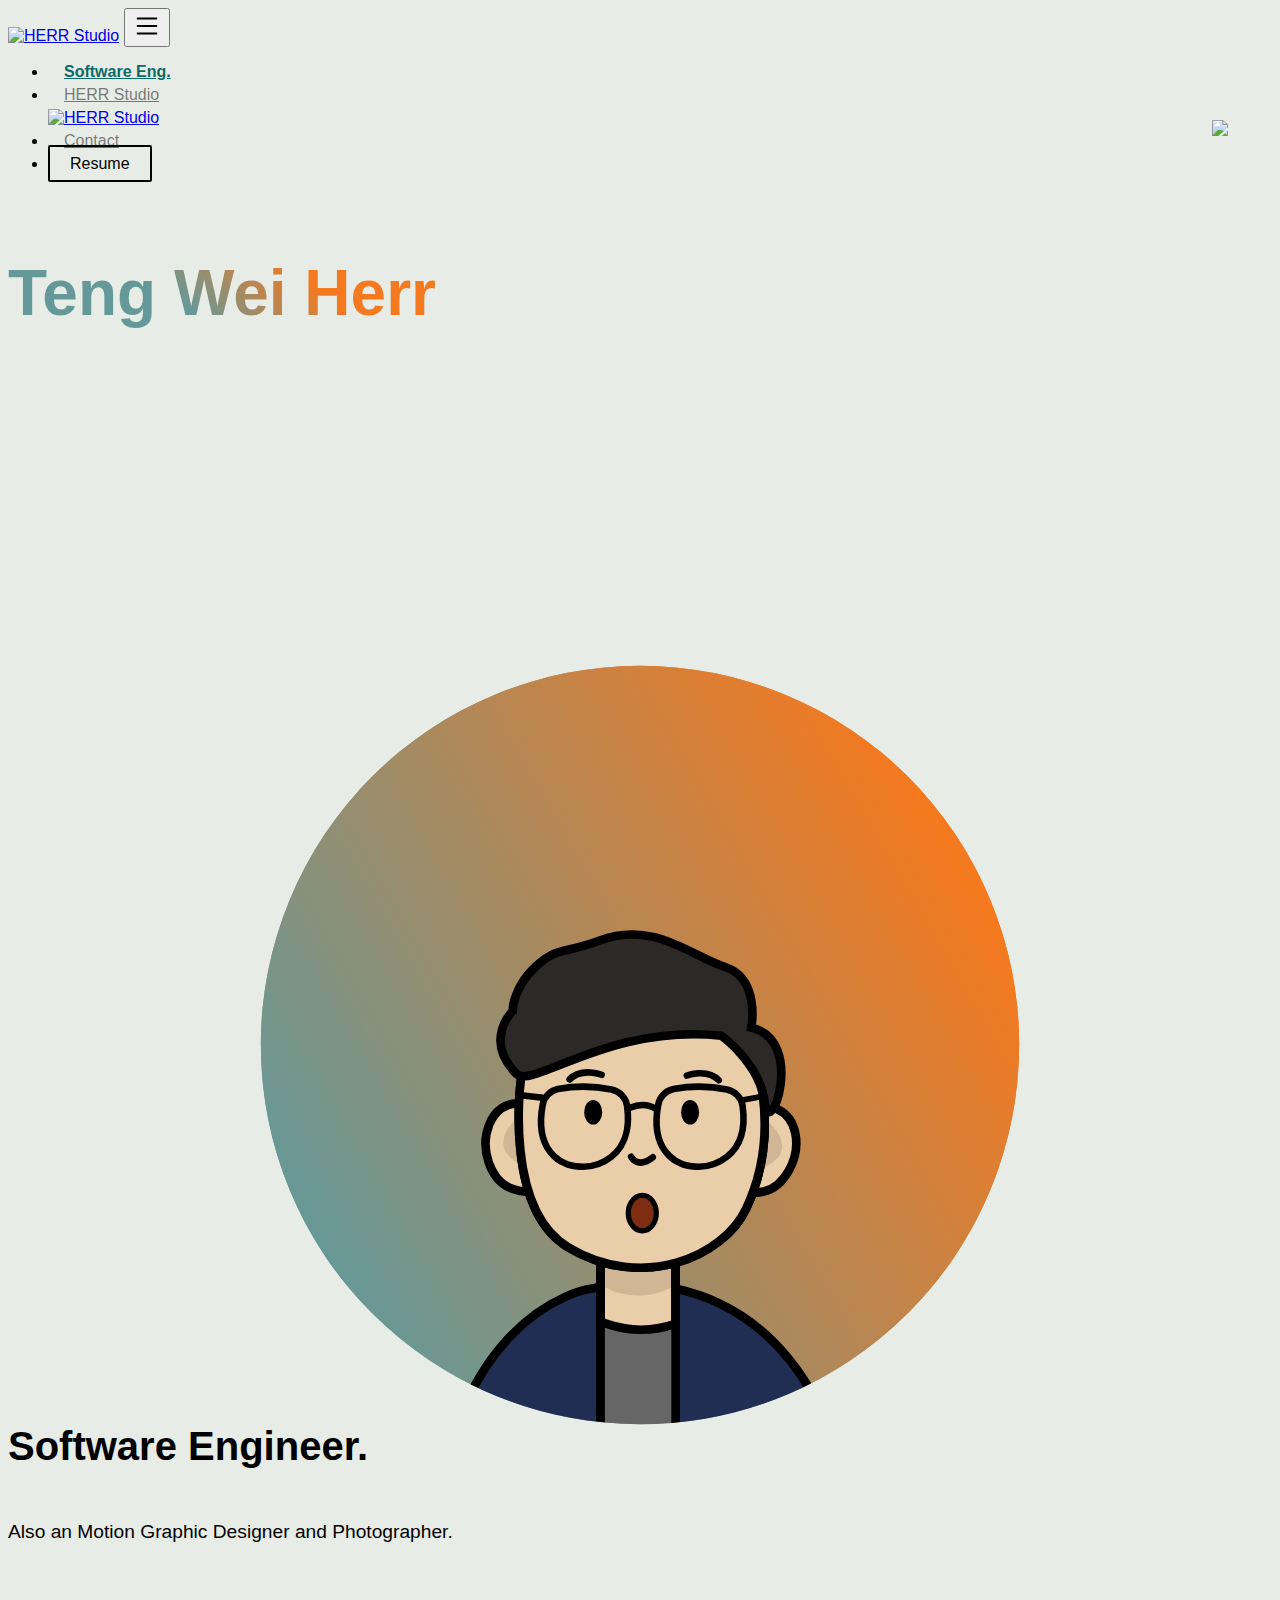
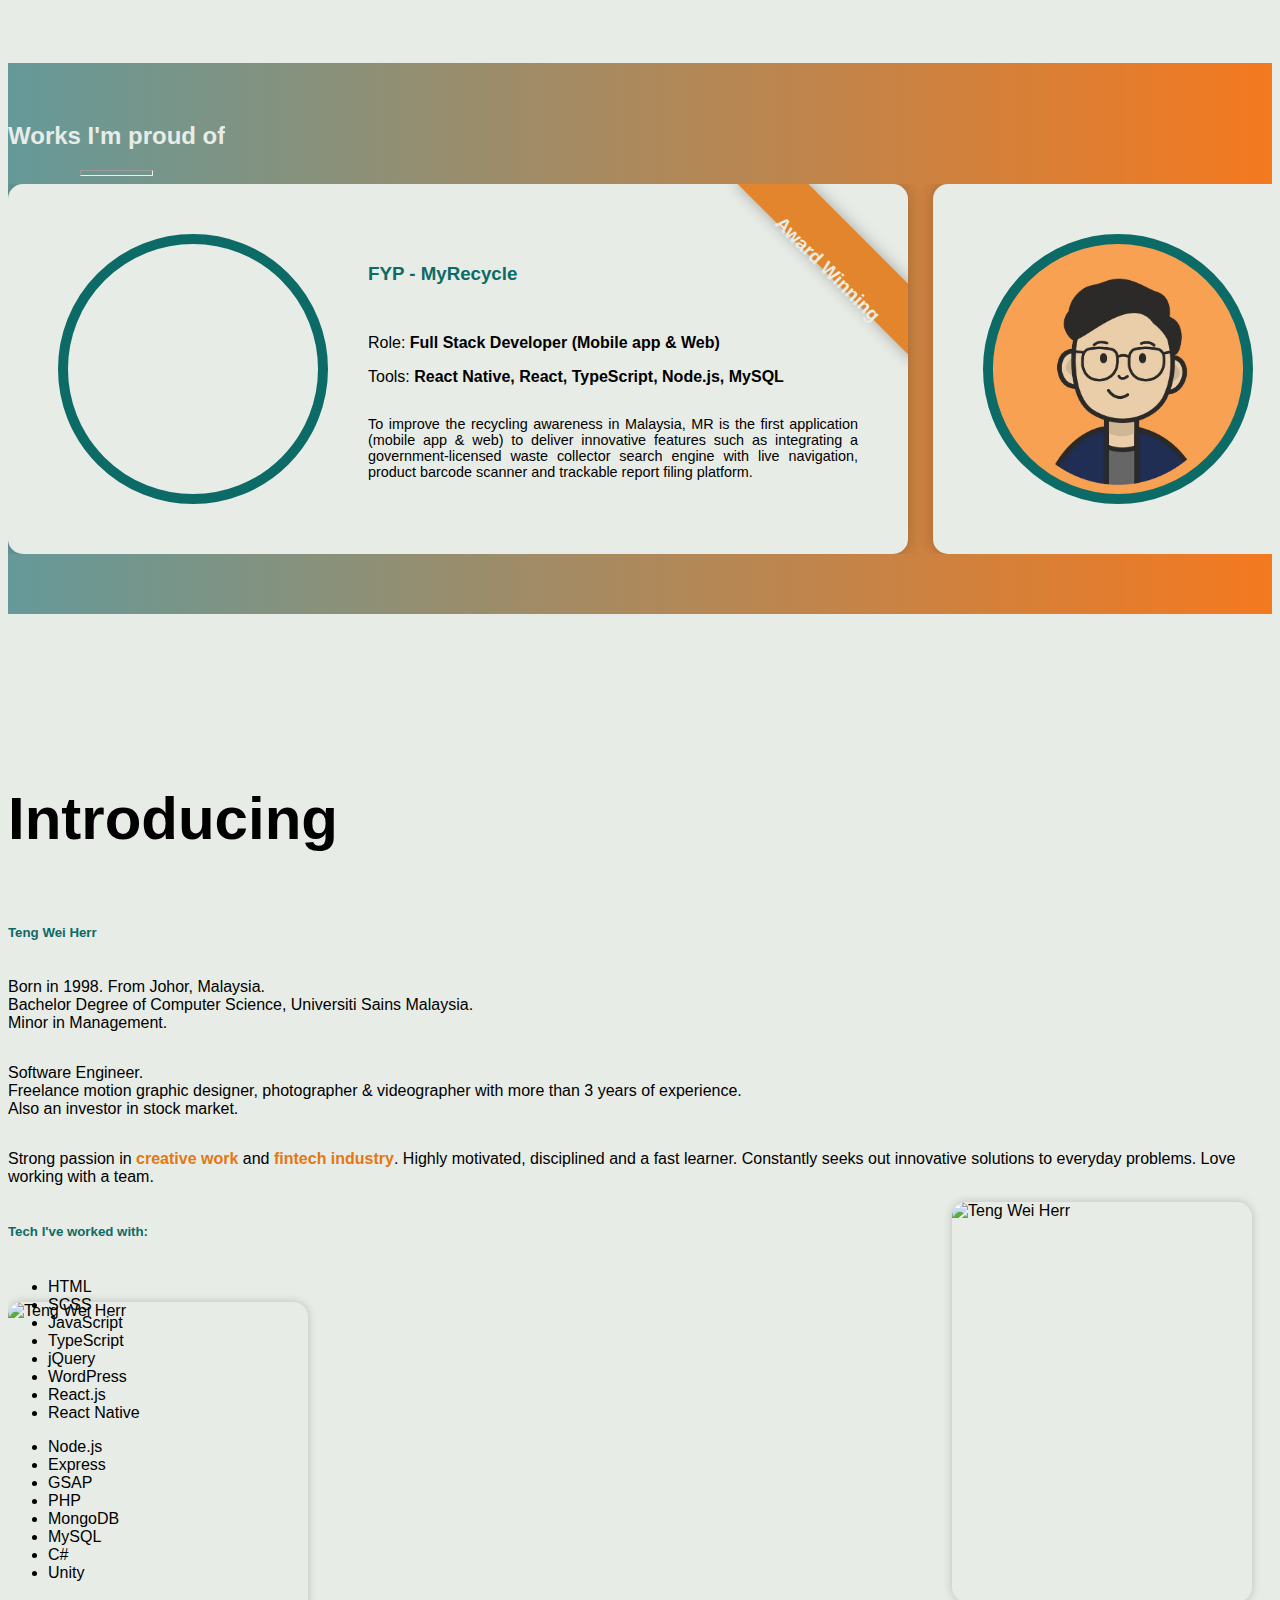
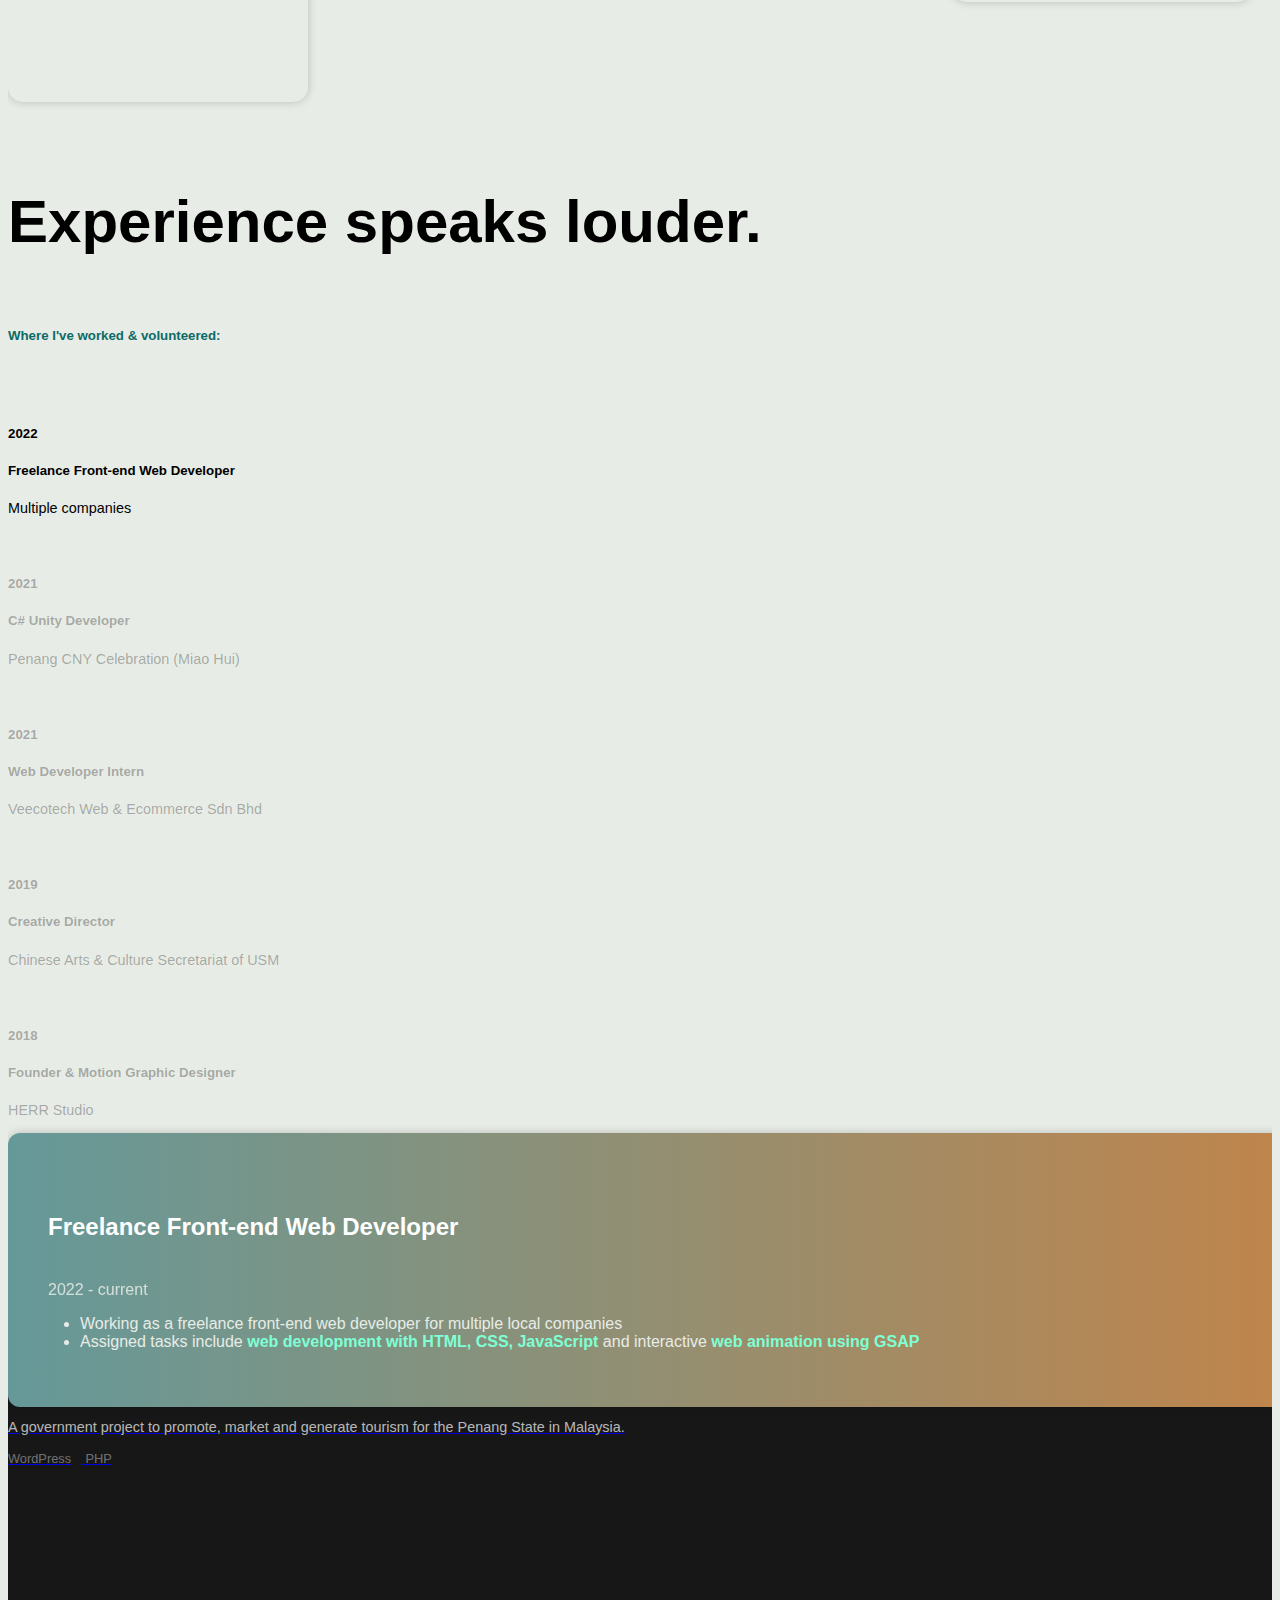
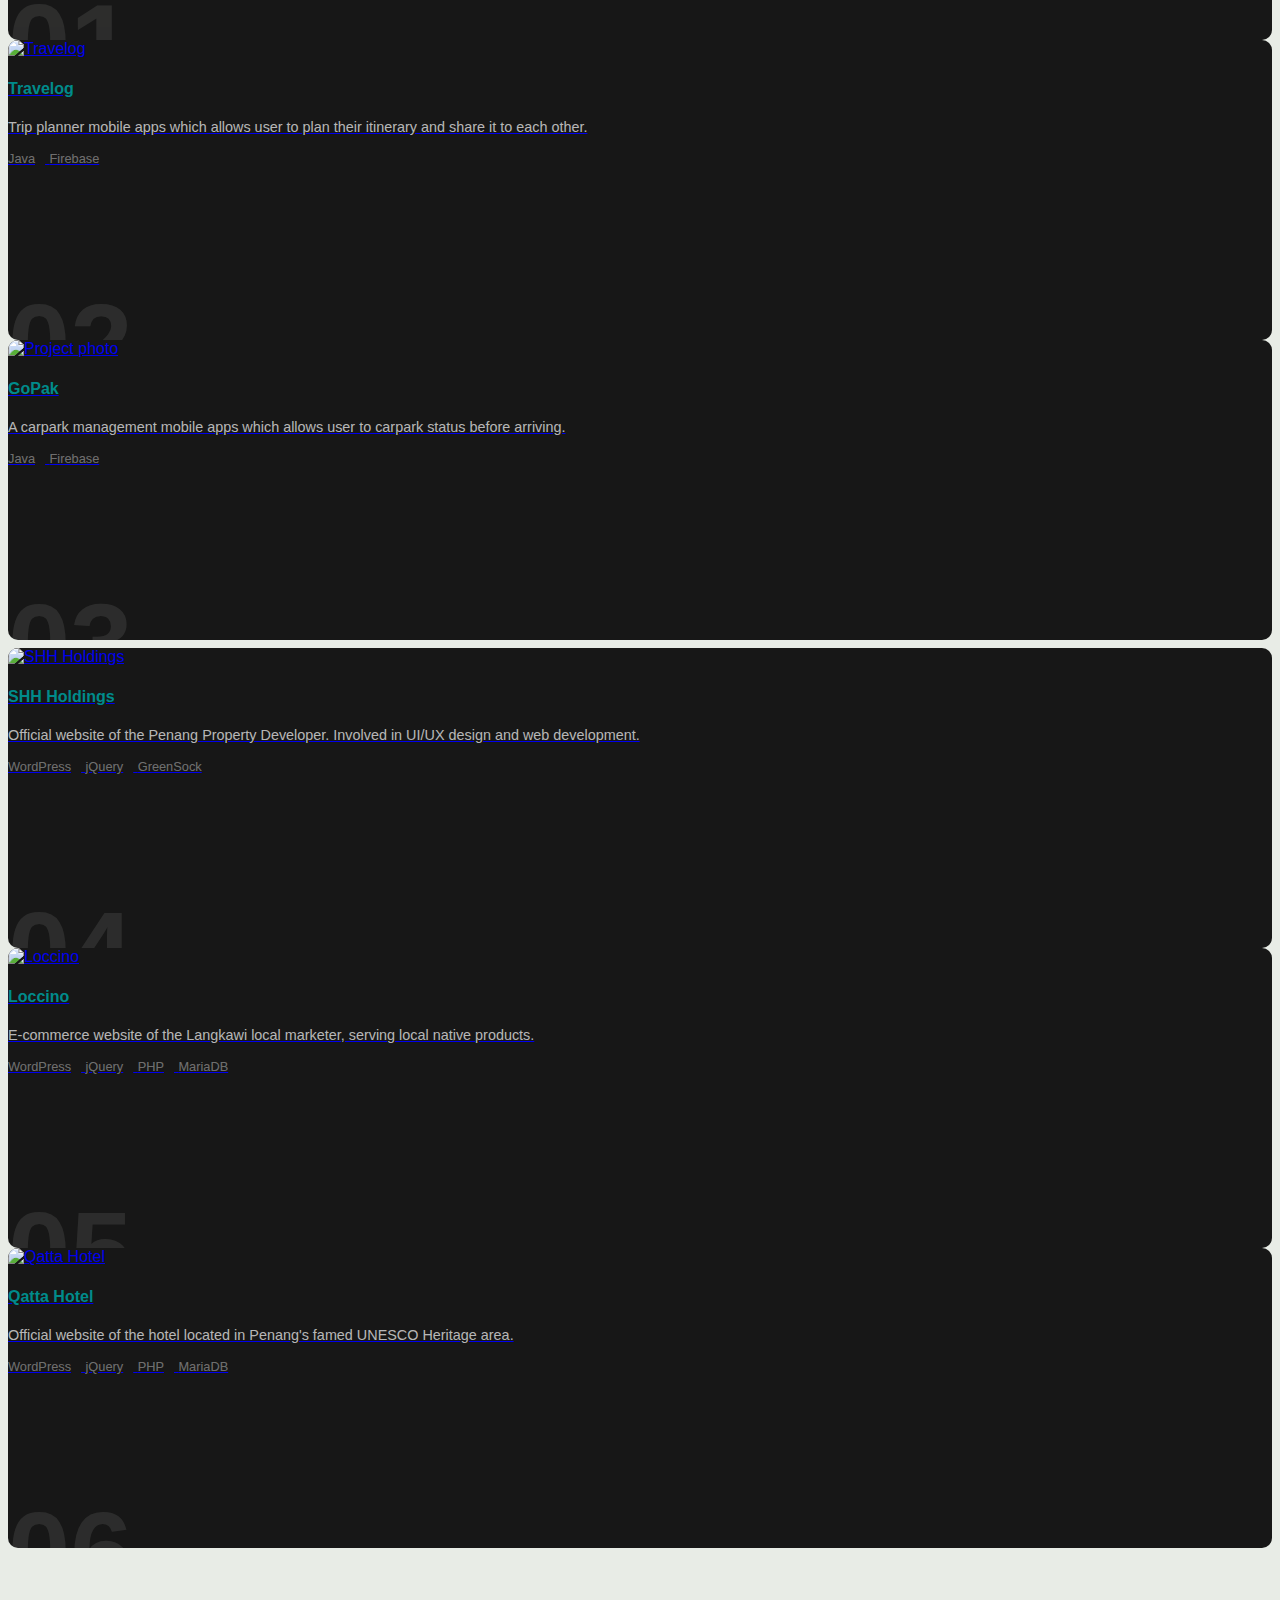
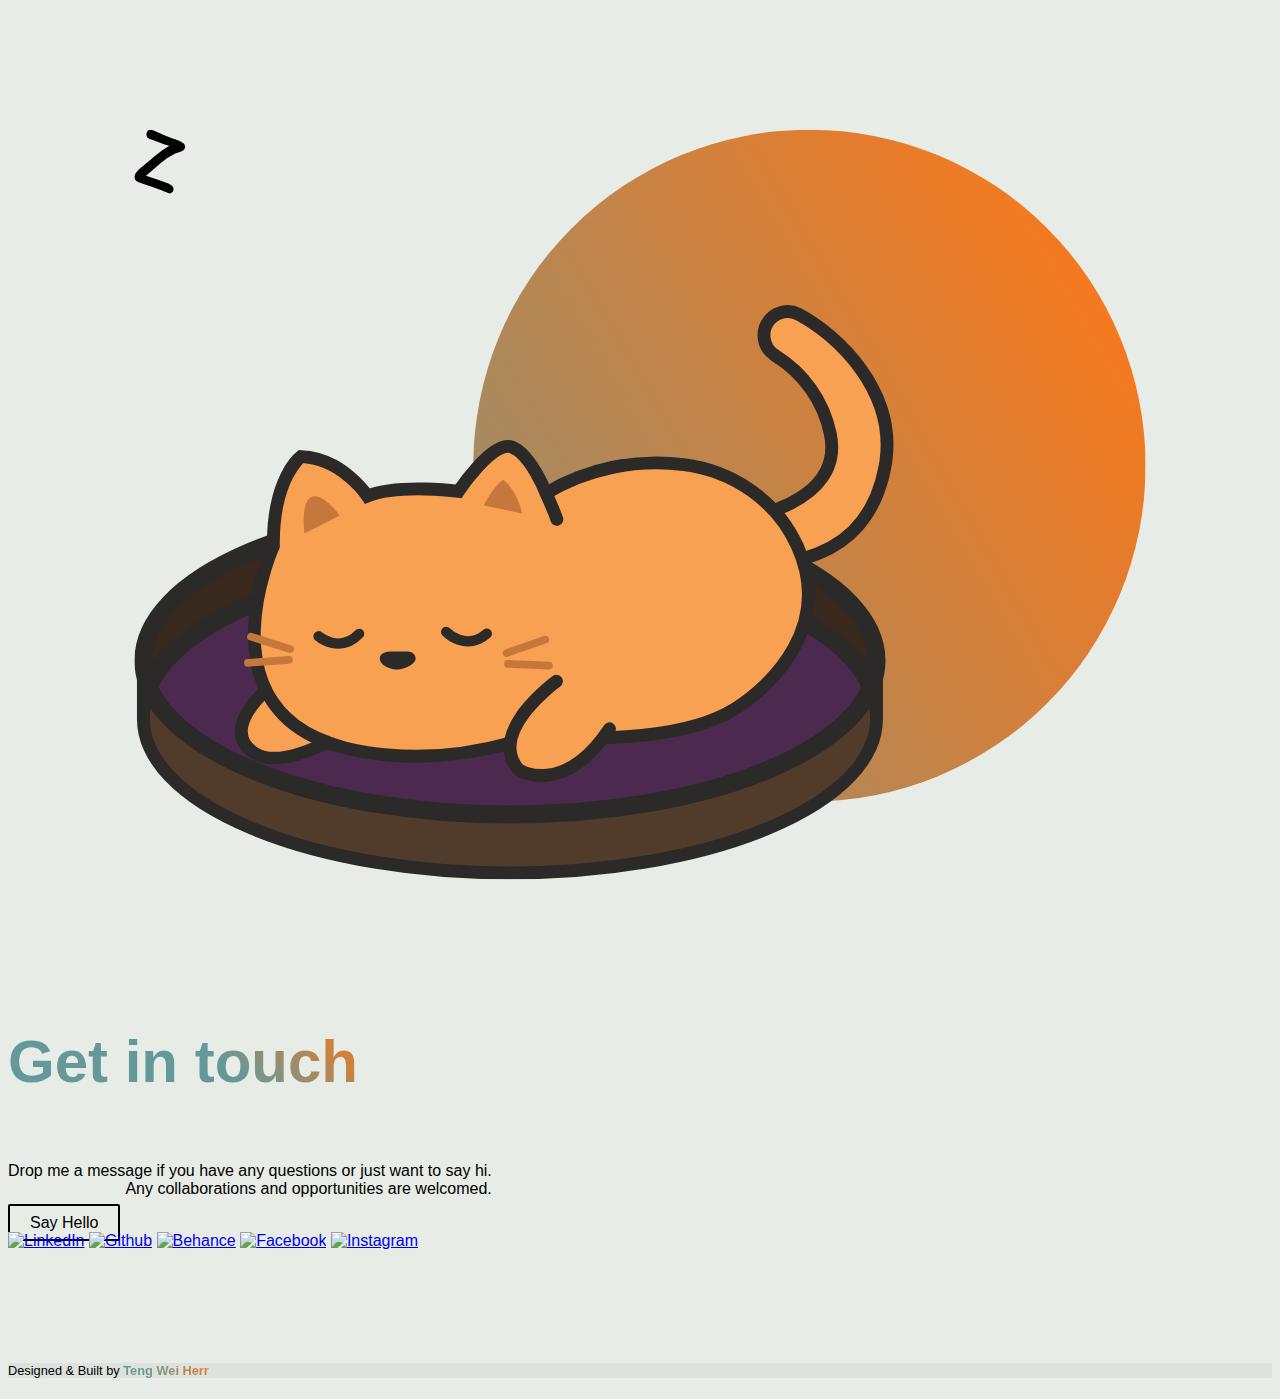
==== commit 3a591b1f: "update color" ====
--- a/index.html
+++ b/index.html
@@ -111,7 +111,7 @@
         <div class="collapse navbar-collapse" id="navbarTogglerDemo01">
             <ul class="navbar-nav mx-auto justify-content-around align-items-center w-100 py-3 px-5">
                 <li class="nav-item">
-                    <a class="nav-link active" href="#" aria-label="Developer">Developer</a>
+                    <a class="nav-link active" href="#" aria-label="Software Eng">Software Eng.</a>
                 </li>
                 <li class="nav-item">
                     <a class="nav-link" href="https://www.behance.net/herrstudio" target="_blank" aria-label="HERR Studio">HERR Studio</a>
@@ -135,10 +135,10 @@
           <div class="text-container text-center justify-content-center pb-2 w-100">
             <h1 class="name">Teng Wei Herr</h1>
           </div>
-          <div class="text-container text-center justify-content-center w-100 mt-4">
+          <!-- <div class="text-container text-center justify-content-center w-100 mt-4">
             <h6>Software Engineer.</h6>
             <p>Also Motion Graphic Designer and Photographer.</p>
-          </div>
+          </div> -->
         </div>
         <div class="ani-container">
           <svg aria-label="Slider Animation" xmlns="http://www.w3.org/2000/svg" xmlns:xlink="http://www.w3.org/1999/xlink" viewBox="0 0 439.47 439.47" class="position-relative svg-ani">
@@ -157,7 +157,7 @@
                   }
             
                   .mind-blowing-4 {
-                    fill: #0c6b66;
+                    fill: url(#linear-gradient);
                   }
             
                   .mind-blowing-5 {
@@ -360,6 +360,10 @@
                     fill: #2b2a28;
                   }
                 </style>
+                <linearGradient id="linear-gradient" x1="22.49" y1="333.61" x2="403.14" y2="113.84" gradientTransform="matrix(1, 0, 0, 1, 0, 0)" gradientUnits="userSpaceOnUse">
+                  <stop offset="0" stop-color="#659999"/>
+                  <stop offset="1" stop-color="#f4791f"/>
+                </linearGradient>
                 <clipPath id="mind-blowing-mask" transform="translate(-444.49 -437.96)">
                   <path class="mind-blowing-1" d="M444.49,657.7c0,121.35,98.38,219.73,219.74,219.73S884,779.05,884,657.7h333.25V0H0V661Z"/>
                 </clipPath>
@@ -541,8 +545,12 @@
 
 <section class="quote-1">
   <div class="container quote-1">
-    <div class="text-container w-100">
-      <h2 class="text-center">When Creativity Meets IT.</h2>
+    <div class="text-container w-100 text-center">
+        <h2>Software Engineer.</h2>
+      <!-- <h2 class="text-center">When Creativity Meets IT.</h2> -->
+    </div>
+    <div class="text-container w-100 text-center">
+      <p>Also an Motion Graphic Designer and Photographer.</p>
     </div>
   </div>
 </section>
@@ -737,7 +745,7 @@
                                             Working as a freelance front-end web developer for multiple local companies
                                           </li>
                                           <li>
-                                            Assigned tasks include <strong class="orange-light">web development with HTML, CSS, JavaScript</strong> and interactive <strong class="orange-light">web animation using GSAP</strong>
+                                            Assigned tasks include <strong class="aqua">web development with HTML, CSS, JavaScript</strong> and interactive <strong class="aqua">web animation using GSAP</strong>
                                           </li>
                                         </ul>
                                     </div>
@@ -757,10 +765,10 @@
                                       <p class="mb-4">2021</p>
                                         <ul>
                                           <li>
-                                            Built a mini game from scratch with <strong class="orange-light">Unity and C#</strong> while working with a team of experienced game developers
+                                            Built a mini game from scratch with <strong class="aqua">Unity and C#</strong> while working with a team of experienced game developers
                                           </li>
                                           <li>
-                                            Promoted the traditional culture of Chinese and exposed to <strong class="orange-light">more than 20k audiences</strong> on Facebook
+                                            Promoted the traditional culture of Chinese and exposed to <strong class="aqua">more than 20k audiences</strong> on Facebook
                                           </li>
                                         </ul>
                                       </div>
@@ -780,10 +788,10 @@
                                       <p class="mb-4">2021</p>
                                         <ul>
                                           <li>
-                                            Involved in <strong class="orange-light">more than 10 web development projects</strong> using WordPress, PHP, JQuery, MySQL, web animation with GSAP
+                                            Involved in <strong class="aqua">more than 10 web development projects</strong> using WordPress, PHP, JQuery, MySQL, web animation with GSAP
                                           </li>
                                           <li>
-                                            Analyzed and increased website’s loading speed by <strong class="orange-light">20%</strong>
+                                            Analyzed and increased website’s loading speed by <strong class="aqua">20%</strong>
                                           </li>
                                         </ul>
                                     </div>
@@ -806,7 +814,7 @@
                                             The biggest and award-winning chinese university organization in Malaysia
                                           </li>
                                           <li>
-                                            <strong class="orange-light">Led a team of 10+ graphic designers</strong> to build more than 3 national events’ branding during 1 year of tenure
+                                            <strong class="aqua">Led a team of 10+ graphic designers</strong> to build more than 3 national events’ branding during 1 year of tenure
                                           </li>
                                         </ul>
                                     </div>
@@ -829,7 +837,7 @@
                                                 As a Motion Graphic Designer / Videographer / Photographer
                                               </li>
                                               <li>
-                                                Expertise in <strong class="orange-light">Adobe Creative Suite</strong> such as <strong class="orange-light">Illustrator, After Effects, Photoshop</strong> etc
+                                                Expertise in <strong class="aqua">Adobe Creative Suite</strong> such as <strong class="aqua">Illustrator, After Effects, Photoshop</strong> etc
                                               </li>
                                               <li>
                                                 Worked with more than 30 international clients to produce quality media content and help clients to get higher business publicity
@@ -853,7 +861,7 @@
                           Working as a freelance front-end web developer for multiple local companies
                         </li>
                         <li>
-                          Assigned tasks include <strong class="orange-light">web development with HTML, CSS, JavaScript</strong> and interactive <strong class="orange-light">web animation using GSAP</strong>
+                          Assigned tasks include <strong class="aqua">web development with HTML, CSS, JavaScript</strong> and interactive <strong class="aqua">web animation using GSAP</strong>
                         </li>
                       </ul>
                       </div>
@@ -862,10 +870,10 @@
                     <p class="mb-5">2021</p>
                       <ul>
                         <li>
-                          Built a mini game from scratch with <strong class="orange-light">Unity and C#</strong> while working with a team of experienced game developers
+                          Built a mini game from scratch with <strong class="aqua">Unity and C#</strong> while working with a team of experienced game developers
                         </li>
                         <li>
-                          Promoted the traditional culture of Chinese and exposed to <strong class="orange-light">more than 20k audiences</strong> on Facebook
+                          Promoted the traditional culture of Chinese and exposed to <strong class="aqua">more than 20k audiences</strong> on Facebook
                         </li>
                       </ul>
                   </div>
@@ -874,10 +882,10 @@
                     <p class="mb-5">2021</p>
                       <ul>
                         <li>
-                          Involved in <strong class="orange-light">more than 10 web development projects</strong> using WordPress, PHP, JQuery, MySQL, web animation with GSAP
+                          Involved in <strong class="aqua">more than 10 web development projects</strong> using WordPress, PHP, JQuery, MySQL, web animation with GSAP
                         </li>
                         <li>
-                          Analyzed and increased website’s loading speed by <strong class="orange-light">20%</strong>
+                          Analyzed and increased website’s loading speed by <strong class="aqua">20%</strong>
                         </li>
                       </ul>
                   </div>
@@ -889,7 +897,7 @@
                         The biggest and award-winning chinese university organization in Malaysia
                       </li>
                       <li>
-                        <strong class="orange-light">Led a team of 10+ graphic designers</strong> to build more than 3 national events’ branding during 1 year of tenure
+                        <strong class="aqua">Led a team of 10+ graphic designers</strong> to build more than 3 national events’ branding during 1 year of tenure
                       </li>
                     </ul>
                   </div>
@@ -901,7 +909,7 @@
                               As a Motion Graphic Designer / Videographer / Photographer
                             </li>
                             <li>
-                              Expertise in <strong class="orange-light">Adobe Creative Suite</strong> such as <strong class="orange-light">Illustrator, After Effects, Photoshop</strong> etc
+                              Expertise in <strong class="aqua">Adobe Creative Suite</strong> such as <strong class="aqua">Illustrator, After Effects, Photoshop</strong> etc
                             </li>
                             <li>
                               Worked with more than 30 international clients to produce quality media content and help clients to get higher business publicity
@@ -1050,7 +1058,7 @@
                 }
           
                 .cat-sleeping-2 {
-                  fill: #087a77;
+                  fill: url(#linear-gradient);
                 }
           
                 .cat-sleeping-3 {
@@ -1115,6 +1123,10 @@
                   fill: #c6773b;
                 }
               </style>
+              <linearGradient id="linear-gradient" x1="156.46" y1="161.44" x2="454.58" y2="33.06" gradientTransform="matrix(1, 0, 0, 1, 0, 0)" gradientUnits="userSpaceOnUse">
+                <stop offset="0" stop-color="#659999"/>
+                <stop offset="1" stop-color="#f4791f"/>
+              </linearGradient>
               <clipPath id="cat-mask">
                 <ellipse class="cat-sleeping-1" cx="146.22" cy="206.66" rx="142.72" ry="59.95"/>
               </clipPath>
@@ -1173,11 +1185,11 @@
           </div>
           <a href="mailto:herrartwork@gmail.com" class="button text-center cyan mt-2" aria-label="Contact">Say Hello</a>
           <div class="social-media-icon row d-flex flex-row justify-content-between align-items-center mt-4">
-              <a href="https://www.linkedin.com/in/teng-wei-herr-15a7891a9/" aria-label="LinkedIn"><img src="asset/linked.svg" alt="LinkedIn"></a>
-              <a href="https://github.com/tengweiherr" aria-label="Github"><img src="asset/github.svg" alt="Github"></a>
-              <a href="https://www.behance.net/herrstudio" aria-label="Behance"><img src="asset/behance.svg" style="width:25px" alt="Behance"></a>
-              <a href="https://www.facebook.com/weiherrteng" aria-label="Facebook"><img src="asset/facebook.svg" alt="Facebook"></a>
-              <a href="https://www.instagram.com/herr_studio/" aria-label="Instagram"><img src="asset/ig.svg" alt="Instagram"></a>
+              <a href="https://www.linkedin.com/in/teng-wei-herr-15a7891a9/" target="_blank" aria-label="LinkedIn"><img src="asset/linked.svg" alt="LinkedIn"></a>
+              <a href="https://github.com/tengweiherr" target="_blank" aria-label="Github"><img src="asset/github.svg" alt="Github"></a>
+              <a href="https://www.behance.net/herrstudio" target="_blank" aria-label="Behance"><img src="asset/behance.svg" style="width:25px" alt="Behance"></a>
+              <a href="https://www.facebook.com/weiherrteng" target="_blank" aria-label="Facebook"><img src="asset/facebook.svg" alt="Facebook"></a>
+              <a href="https://www.instagram.com/herr_studio/" target="_blank" aria-label="Instagram"><img src="asset/ig.svg" alt="Instagram"></a>
           </div>
         </div>
       </div>
@@ -1189,7 +1201,7 @@
   <div class="container" >
     <div class="row">
       <p class="text-center m-0 p-3">
-        Designed & Built by Teng Wei Herr
+        Designed & Built by <strong class="name">Teng Wei Herr</strong>
       </p>
     </div>
   </div>
--- a/style.css
+++ b/style.css
@@ -33,8 +33,8 @@
   color: #e47712;
 }
 
-.orange-light {
-  color: #ff9b3d;
+.aqua {
+  color: aquamarine;
 }
 
 .font-1 {
@@ -72,11 +72,13 @@
 .button.cyan {
   border-color: black;
   color: black;
+  -webkit-transition: all 0.3s ease;
+  transition: all 0.3s ease;
 }
 
 .button.cyan:hover {
   color: white !important;
-  background: #0c6b66;
+  background: -webkit-linear-gradient(45deg, #659999 30%, #f4791f 100%);
 }
 
 .text-container {
@@ -162,7 +164,6 @@
 
 .navbar.fixed-top.scrolled .resume:hover {
   color: white !important;
-  background: #0c6b66 !important;
 }
 
 .navbar .navbar-collapse {
@@ -201,12 +202,28 @@
   font-size: 0.9rem;
 }
 
+.slider .slider-container .intro {
+  margin-top: 1.5rem;
+}
+
 .slider .slider-container .intro h1 {
-  font-size: 3.5rem;
-}
-
-.slider .slider-container .intro h6 {
-  font-size: 1.8rem;
+  font-size: 4rem;
+  font-weight: 600;
+  background: -webkit-linear-gradient(45deg, #659999 40%, #f4791f 70%);
+  -webkit-background-clip: text;
+  -webkit-text-fill-color: transparent;
+}
+
+@media only screen and (max-width: 1200px) {
+  .slider .slider-container .intro h1 {
+    font-size: 3rem;
+  }
+}
+
+@media only screen and (max-width: 480px) {
+  .slider .slider-container .intro h1 {
+    font-size: 2rem;
+  }
 }
 
 .slider .slider-container .ani-container {
@@ -221,7 +238,13 @@
   margin: 2.5rem 0 -32.5rem 0;
 }
 
-@media only screen and (min-device-width: 768px) and (max-device-width: 1100px) {
+@media only screen and (max-width: 1200px) {
+  .slider .slider-container .svg-ani {
+    top: -220px;
+  }
+}
+
+@media only screen and (min-device-width: 768px) and (max-device-width: 1366px) {
   .slider .slider-container .svg-ani {
     -webkit-transform: scale(0.6);
             transform: scale(0.6);
@@ -260,8 +283,14 @@
 }
 
 .quote-1 {
-  padding-bottom: 70px;
-  margin-top: 50px;
+  padding-bottom: 50px;
+  margin-top: 30px;
+}
+
+@media only screen and (max-width: 1200px) {
+  .quote-1 {
+    padding-top: 30px;
+  }
 }
 
 @media only screen and (max-width: 768px) {
@@ -274,7 +303,7 @@
 @media only screen and (max-width: 480px) {
   .quote-1 {
     margin-top: 20px;
-    padding-bottom: 50px;
+    padding-bottom: 40px;
   }
 }
 
@@ -283,9 +312,25 @@
   font-size: 2.5rem;
 }
 
+@media only screen and (max-width: 480px) {
+  .quote-1 h2 {
+    font-size: 1.5rem;
+  }
+}
+
+.quote-1 p {
+  font-size: 1.2rem;
+}
+
+@media only screen and (max-width: 480px) {
+  .quote-1 p {
+    font-size: 1rem;
+  }
+}
+
 .highlight {
   padding: 40px 0 60px 0;
-  background: #0c6b66;
+  background: -webkit-linear-gradient(0deg, #659999, #f4791f);
 }
 
 .highlight .slider-container {
@@ -799,12 +844,14 @@
 
 .experience .exp-desc .exp-desc-inner {
   width: 100%;
-  background: #0c6b66;
+  background: -webkit-linear-gradient(0deg, #659999 0%, #f4791f 150%);
   overflow: hidden;
   position: absolute;
   opacity: 0;
   border-radius: 12px;
   padding: 2.5rem;
+  -webkit-box-shadow: 0px 0px 10px rgba(0, 0, 0, 0.2);
+          box-shadow: 0px 0px 10px rgba(0, 0, 0, 0.2);
 }
 
 .experience .exp-desc .exp-desc-inner p {
@@ -818,6 +865,8 @@
 
 .experience .exp-desc .exp-desc-inner h5 {
   color: white;
+  font-size: 1.5rem;
+  font-weight: 600;
 }
 
 .experience .exp-desc .exp-desc-inner .img-container {
@@ -1053,6 +1102,9 @@
   font-size: 60px;
   font-weight: 600;
   text-align: right;
+  background: -webkit-linear-gradient(45deg, #659999 60%, #f4791f 100%);
+  -webkit-background-clip: text;
+  -webkit-text-fill-color: transparent;
 }
 
 @media only screen and (max-width: 768px) {
@@ -1140,4 +1192,10 @@
 section.copyright p {
   font-size: 0.8rem;
 }
+
+section.copyright .name {
+  background: -webkit-linear-gradient(45deg, #659999 30%, #f4791f 100%);
+  -webkit-background-clip: text;
+  -webkit-text-fill-color: transparent;
+}
 /*# sourceMappingURL=style.css.map */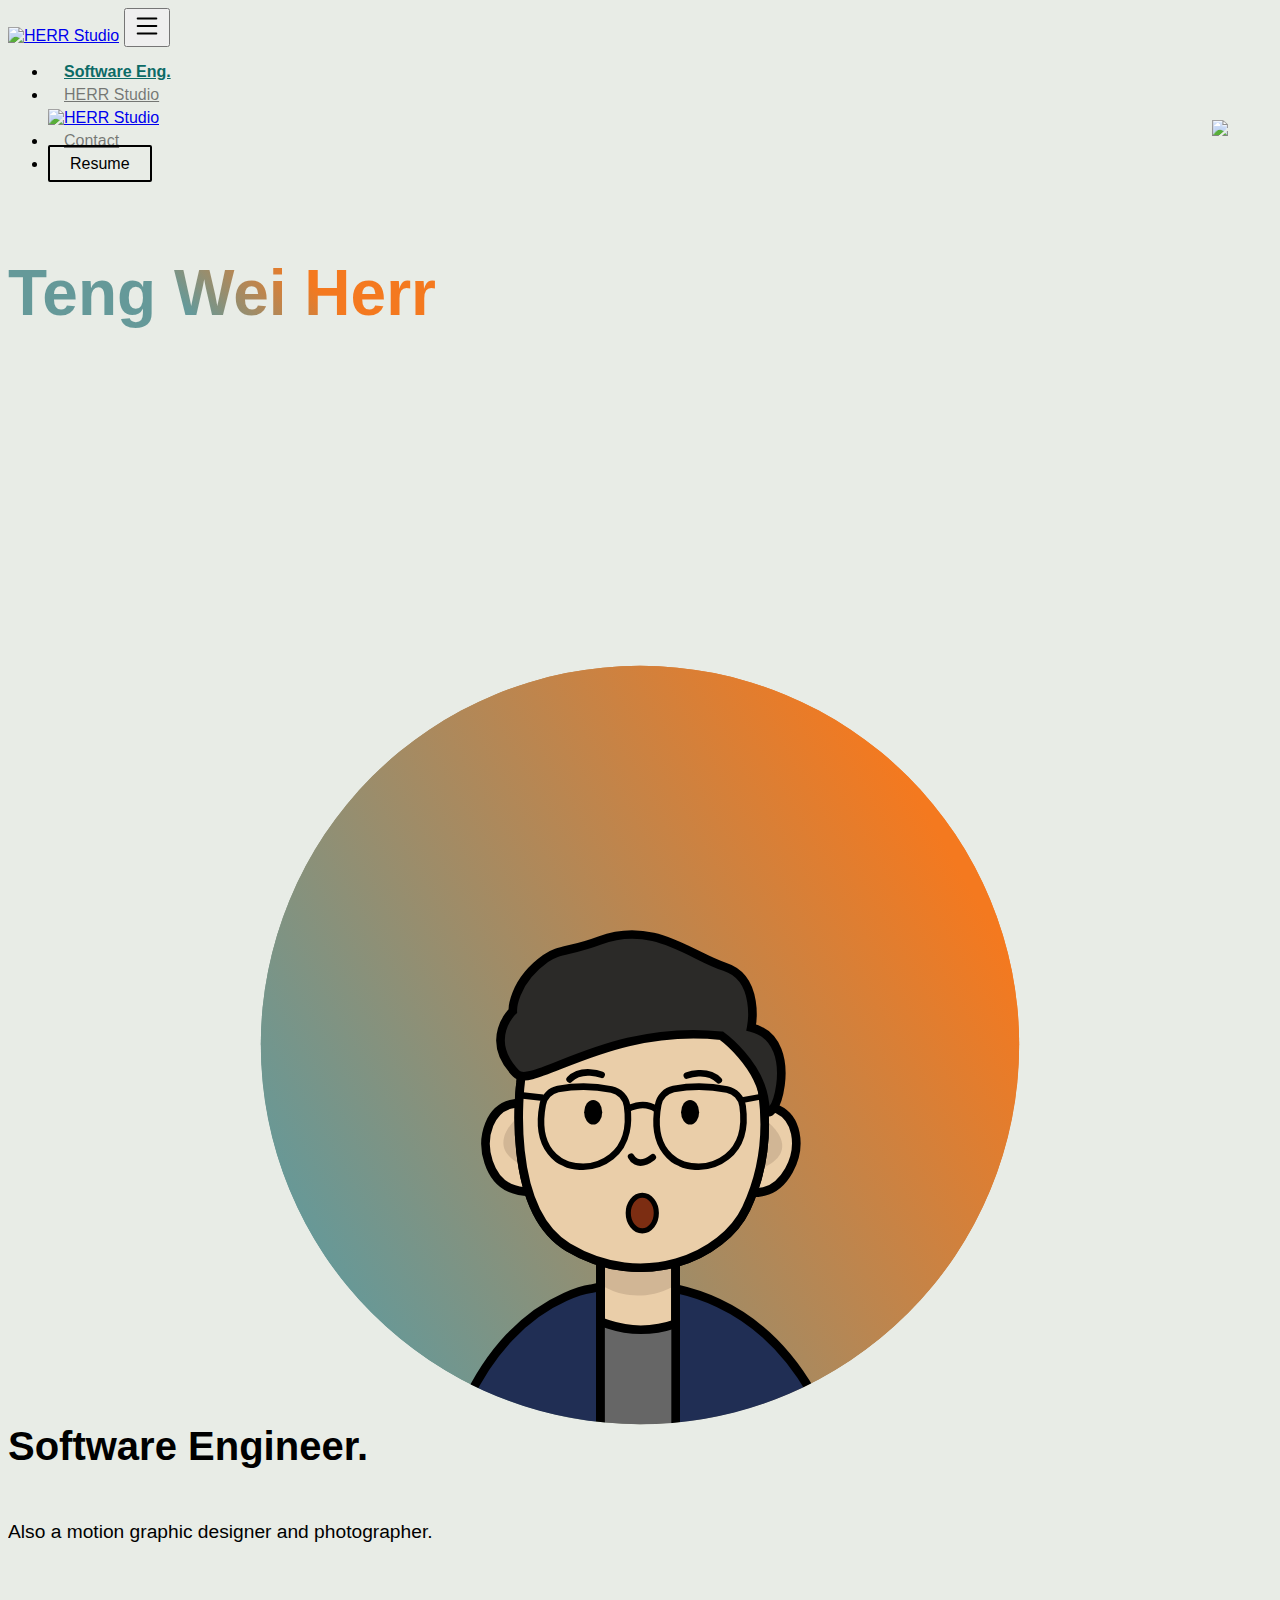
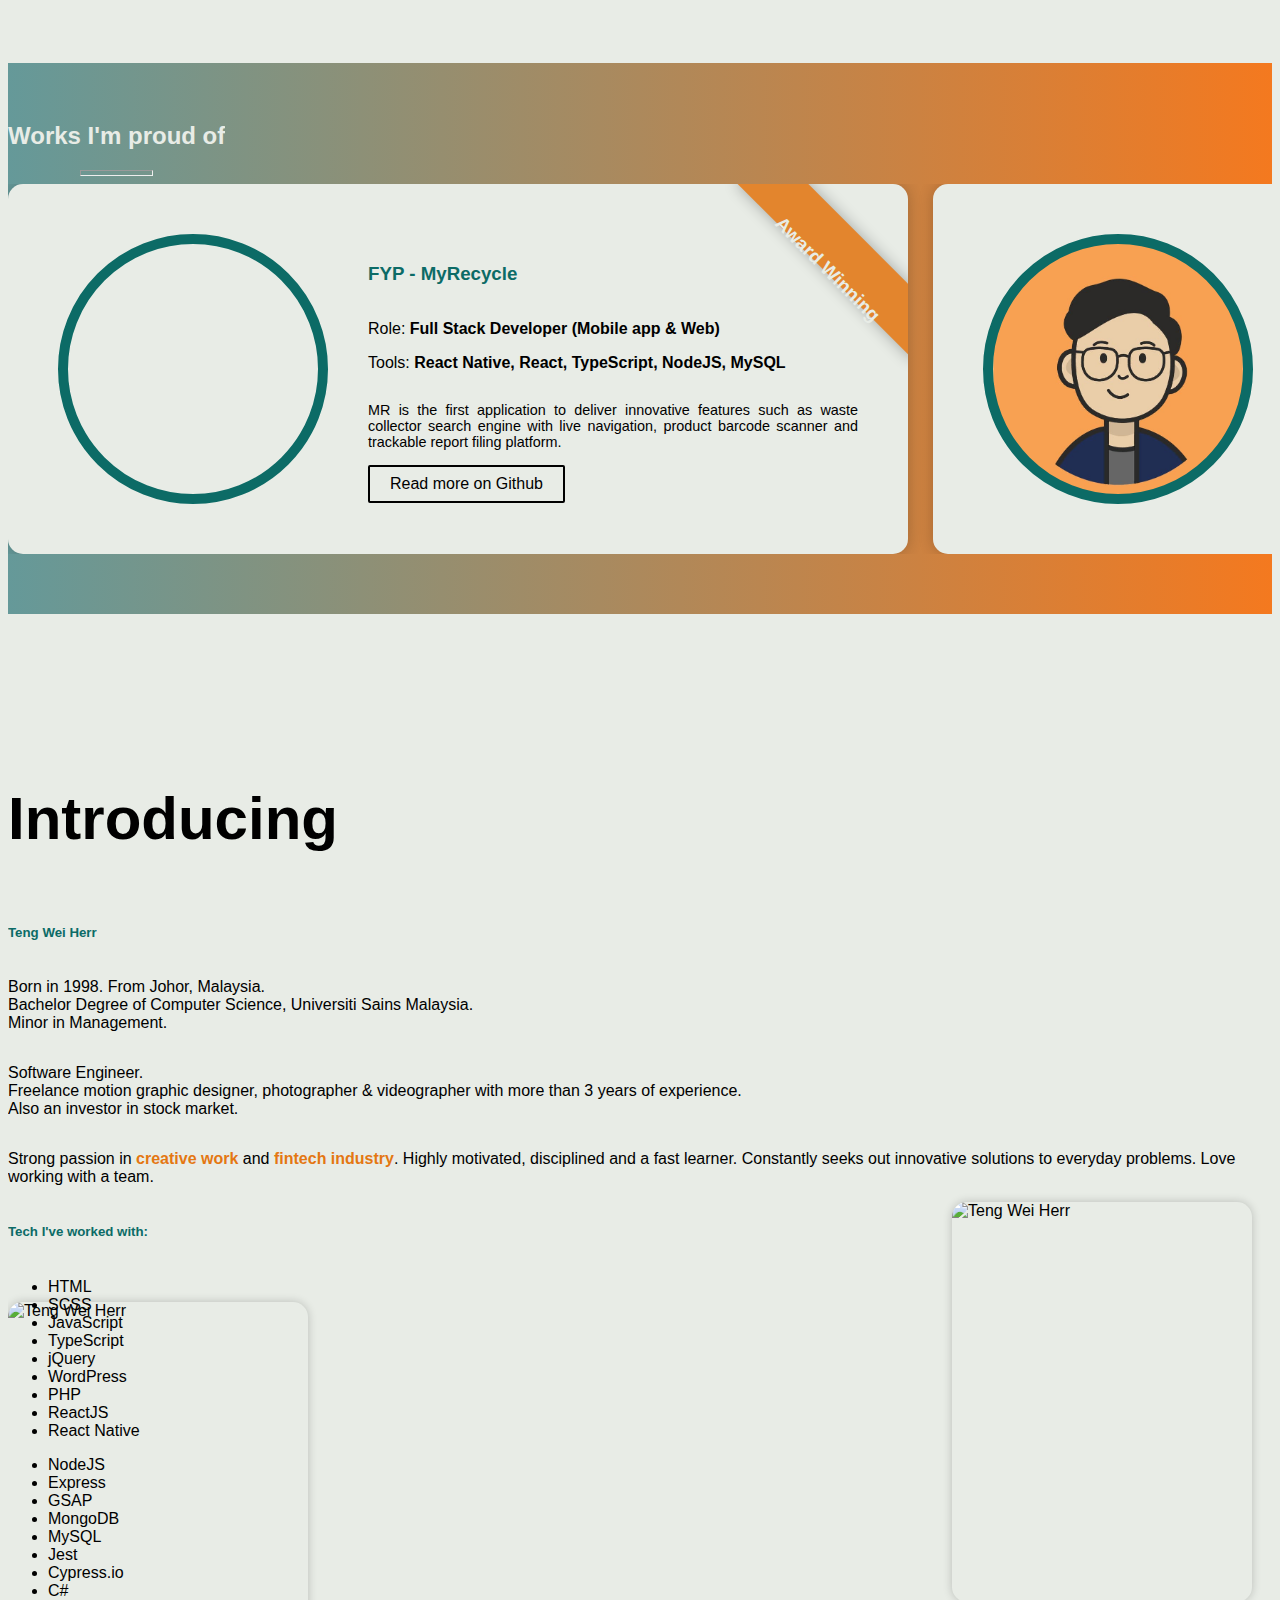
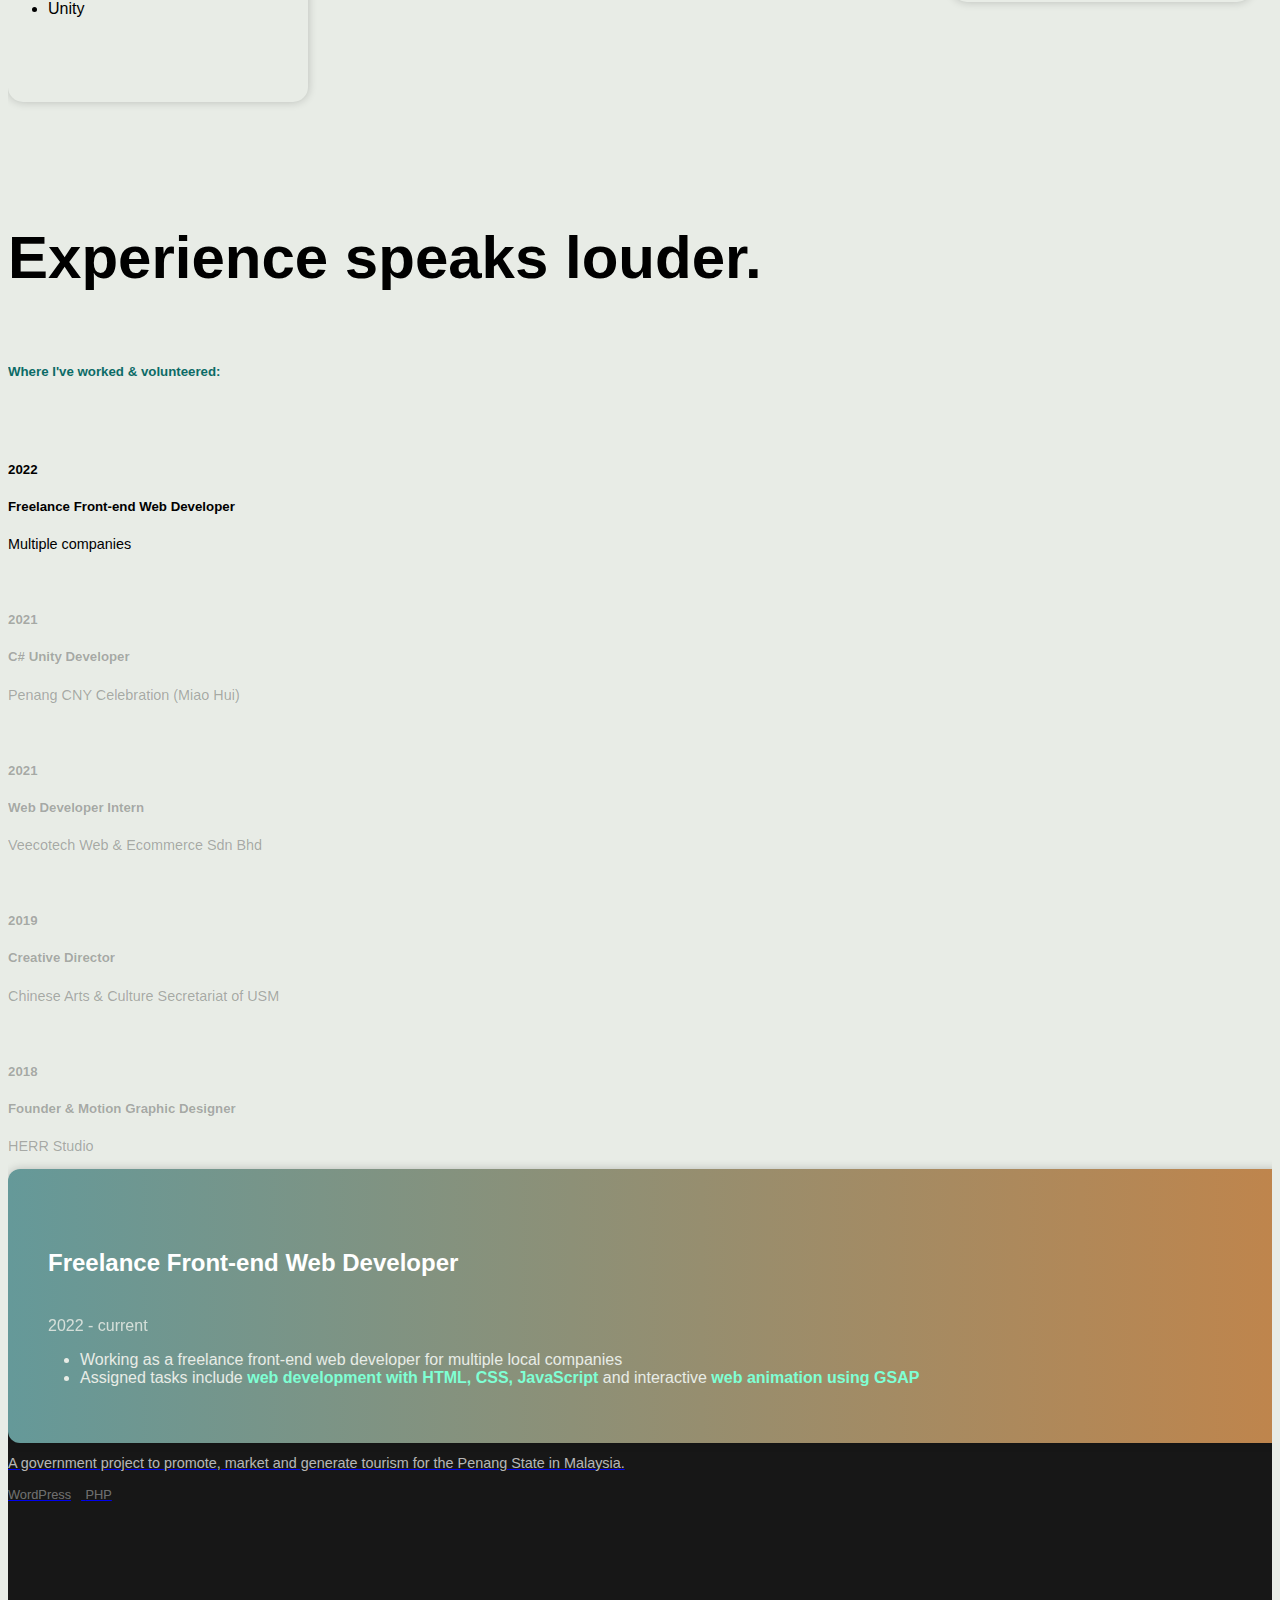
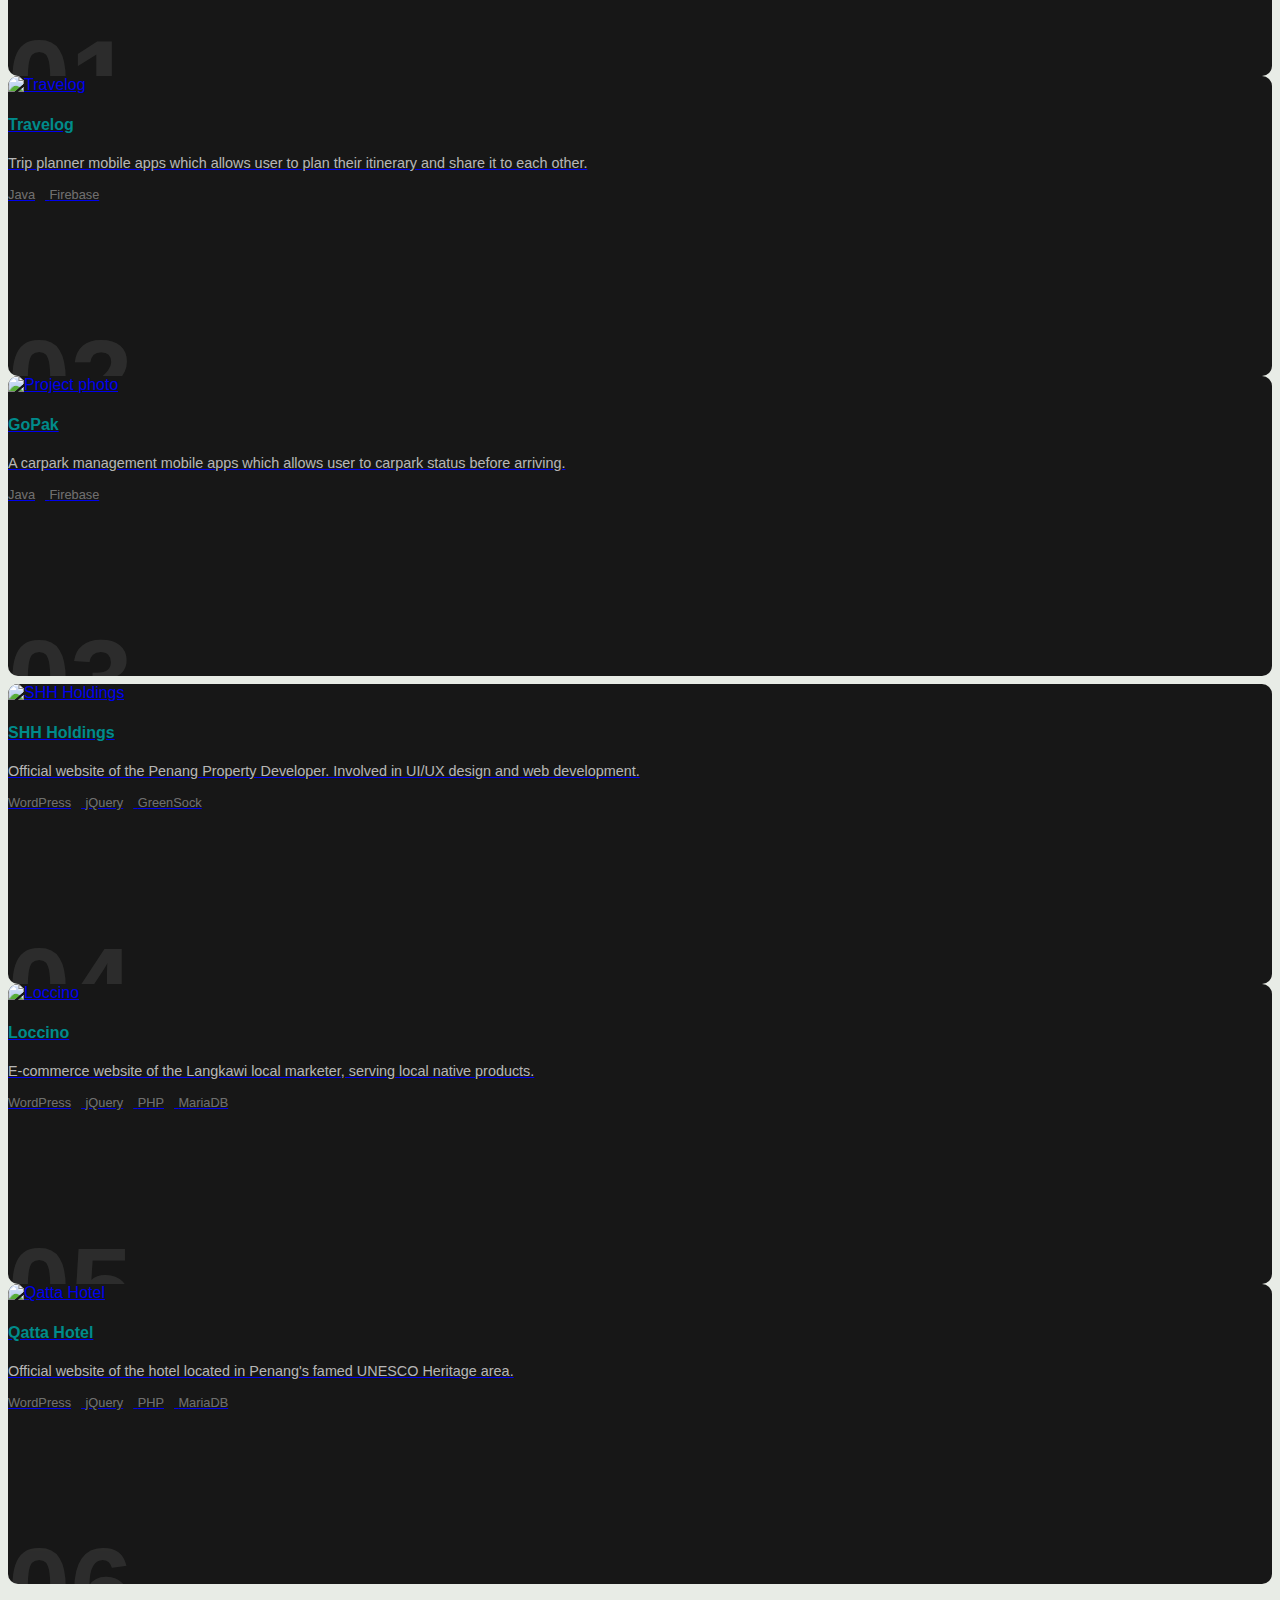
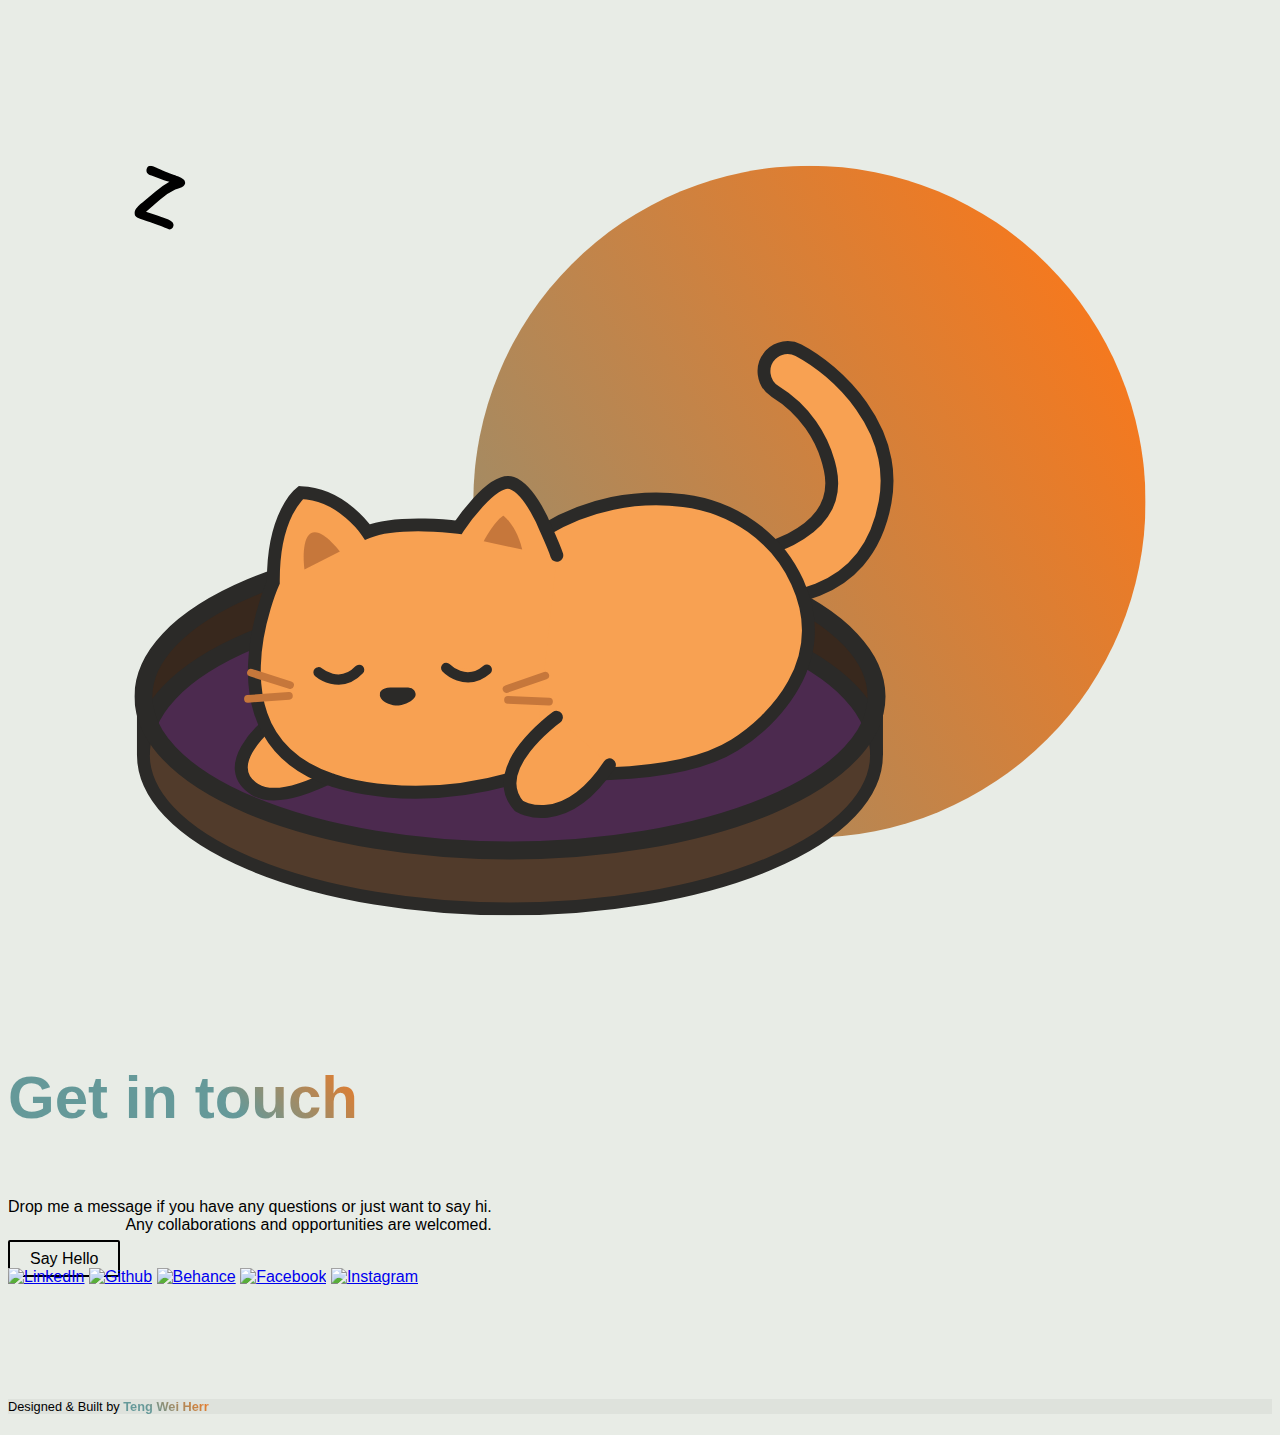
==== commit 25e5cf1f: "update commission" ====
--- a/index.html
+++ b/index.html
@@ -550,7 +550,7 @@
       <!-- <h2 class="text-center">When Creativity Meets IT.</h2> -->
     </div>
     <div class="text-container w-100 text-center">
-      <p>Also an Motion Graphic Designer and Photographer.</p>
+      <p>Also a motion graphic designer and photographer.</p>
     </div>
   </div>
 </section>
@@ -579,9 +579,10 @@
                    <h3 class="cyan">FYP - MyRecycle</h3>
                    <div class="role-tools">
                         <p class="mb-0">Role: <strong>Full Stack Developer (Mobile app & Web)</strong></p>
-                        <p>Tools: <strong>React Native, React, TypeScript, Node.js, MySQL</strong></p>
+                        <p>Tools: <strong>React Native, React, TypeScript, NodeJS, MySQL</strong></p>
                    </div>
-                   <p class="description">To improve the recycling awareness in Malaysia, MR is the first application (mobile app & web) to deliver innovative features such as integrating a government-licensed waste collector search engine with live navigation, product barcode scanner and trackable report filing platform.</p>
+                   <p class="description">MR is the first application to deliver innovative features such as waste collector search engine with live navigation, product barcode scanner and trackable report filing platform.</p>
+                   <a href="https://github.com/tengweiherr/MyRecycle" target="_blank" aria-label="Github" class="button text-center cyan read-more">Read more on Github</a>
                 </div>
              </div>
              
@@ -601,19 +602,19 @@
                     <h3 class="cyan">Personal Website</h3>
                     <div class="role-tools">
                         <p class="mb-0">Role: <strong>UI/UX Designer, Web Developer</strong></p>
-                        <p>Tools: <strong>JavaScript, HTML, SASS, Bootstrap, jQuery, GreenSock</strong></p>
+                        <p>Tools: <strong>jQuery, SCSS, Bootstrap, GreenSock</strong></p>
                     </div>
                     <p class="description">A website building from scratch, in order to promote my brand identity and showcase the projects I have done.</p>
-                    <p class="description sotm">Nominated and won the SOTM (Personal Category, Feb 2022) award with an average of 68.1 rating.</p>
+                    <a href="https://github.com/tengweiherr/portfolio" target="_blank" aria-label="Github" class="button text-center cyan read-more">Read more on Github</a>
                   </div>
              </div>
              
              <div class="item" id="item-3">
                 <div class="highlight-img-div" style="background: url(asset/fund.jpg) no-repeat;">
-                      <!-- <div class="position-absolute hover-icon">
-                        <a href="#" aria-label="Github"><img src="asset/github.svg" alt="Github"></a>
-                      </div> -->
-                    <!-- <div class="hover-icon-bg position-absolute w-100 h-100"></div> -->
+                    <div class="position-absolute hover-icon">
+                      <a href="https://github.com/tengweiherr/CommissionCalculator" target="_blank" aria-label="Github"><img src="asset/github.svg" alt="Github"></a>
+                    </div>
+                  <div class="hover-icon-bg position-absolute w-100 h-100"></div>
                  </div>
                  <div class="item-inner">
                     <h3 class="cyan">Commission Calculator (Private)</h3>
@@ -621,7 +622,8 @@
                          <p class="mb-0">Role: <strong>Full Stack Web Developer</strong></p>
                          <p>Tools: <strong>React, MongoDB, ExpressJS, NodeJS (MERN)</strong></p>
                     </div>
-                    <p class="description">To manage and calculate the commission and profit gained from a fund investment. It shorten the calculation time by <strong>600%</strong> from 30+ mins to 3 seconds.</p>
+                    <p class="description">To manage and calculate the commission and profit gained from a fund investment. It shortens the calculation time by <strong>600%</strong> from 30+ mins to 3 seconds.</p>
+                    <a href="https://github.com/tengweiherr/CommissionCalculator" target="_blank" aria-label="Github" class="button text-center cyan read-more">Read more on Github</a>
                  </div>
              </div>    
         </div>
@@ -691,17 +693,19 @@
                       <li>TypeScript</li>
                       <li>jQuery</li>
                       <li>WordPress</li>
-                      <li>React.js</li>
+                      <li>PHP</li>
+                      <li>ReactJS</li>
                       <li>React Native</li>
   
                   </ul>
                   <ul class="col-6">
-                      <li>Node.js</li>
+                      <li>NodeJS</li>
                       <li>Express</li>
                       <li>GSAP</li>
-                      <li>PHP</li>
                       <li>MongoDB</li>
                       <li>MySQL</li>
+                      <li>Jest</li>
+                      <li>Cypress.io</li>
                       <li>C#</li>
                       <li>Unity</li>
                   </ul>
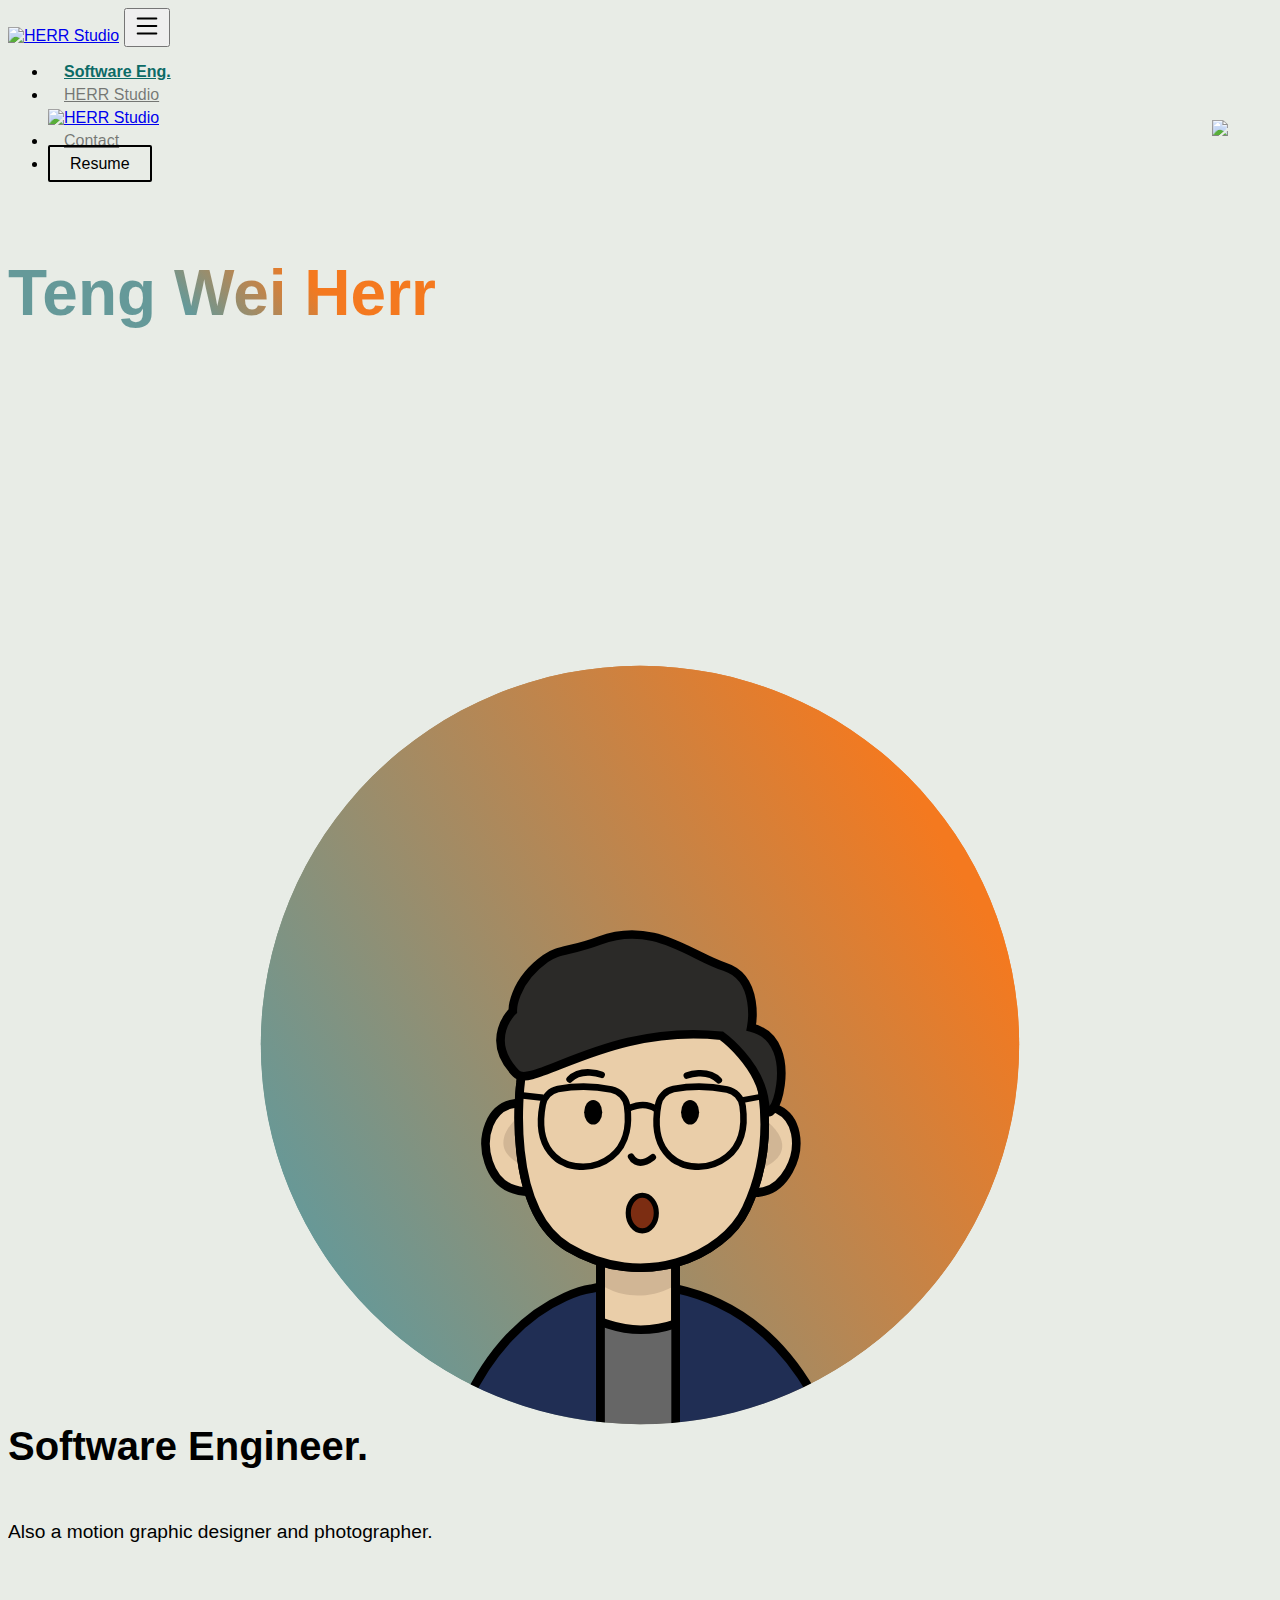
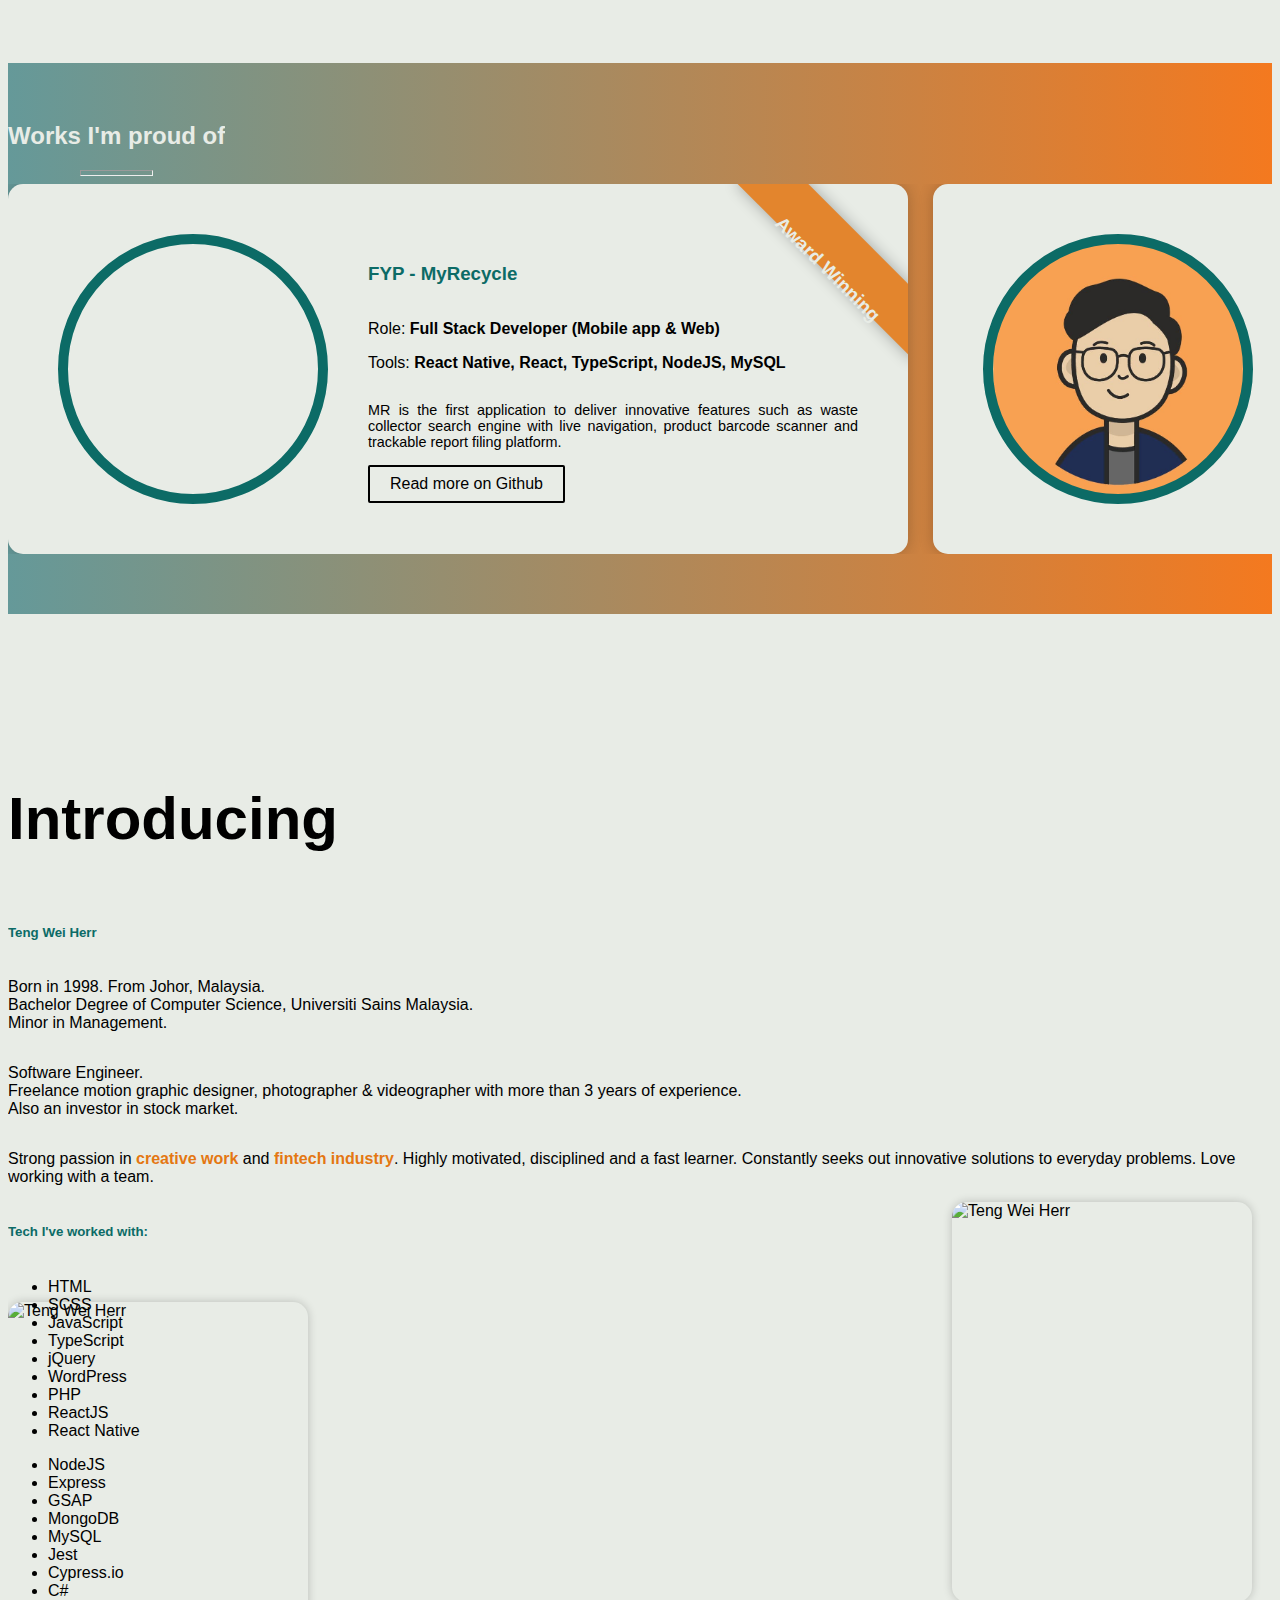
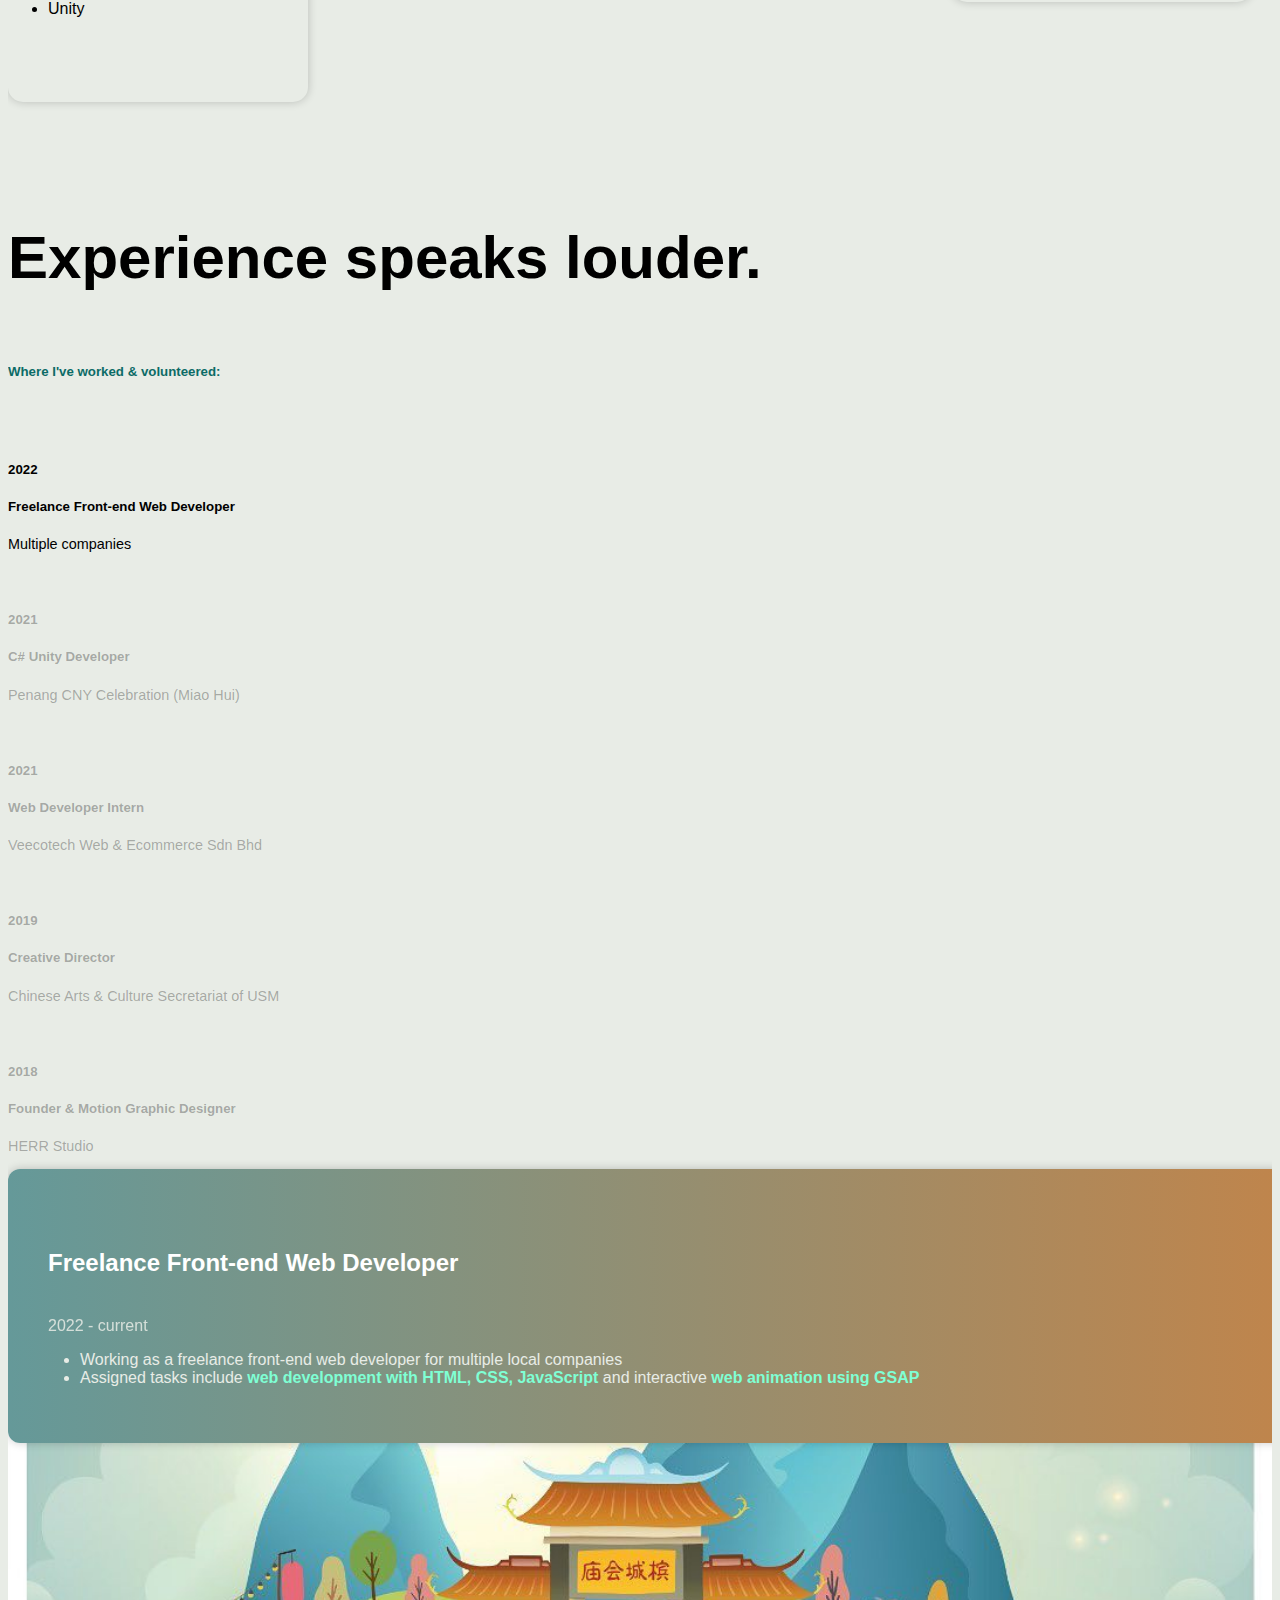
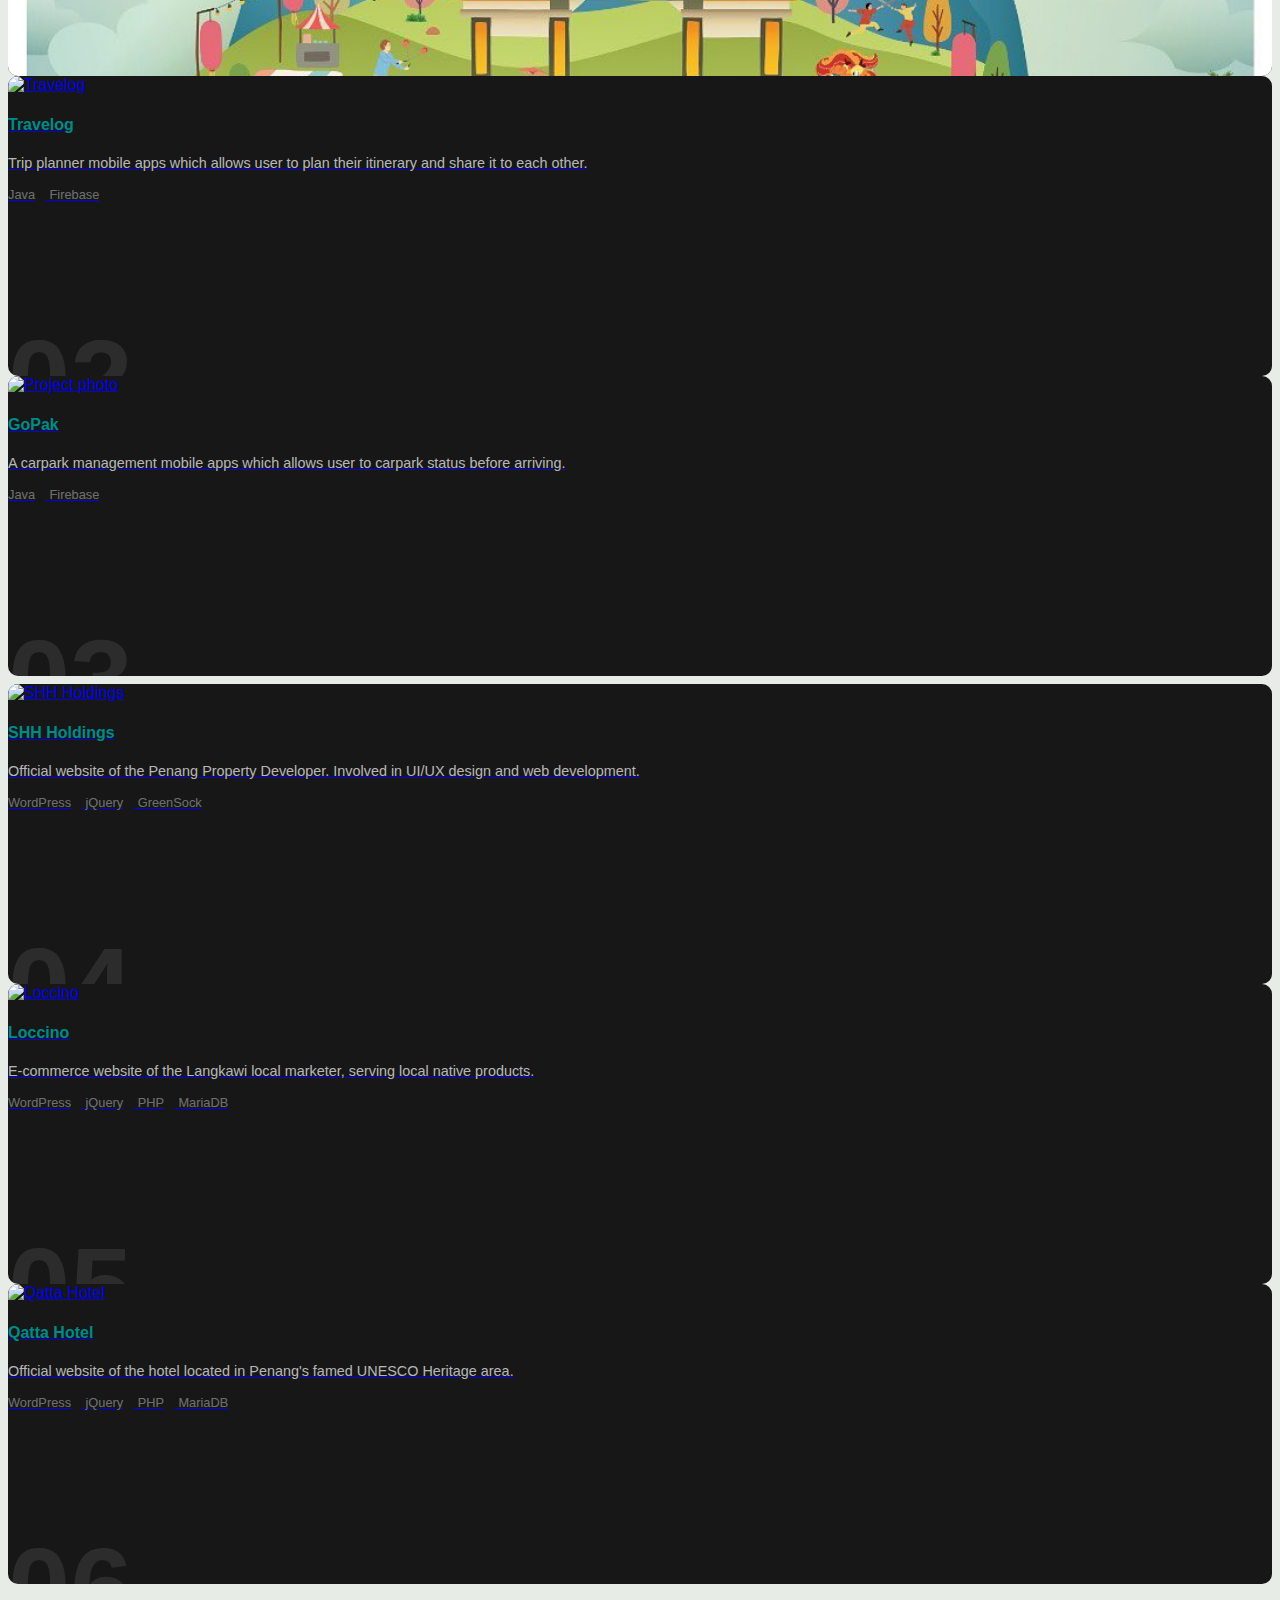
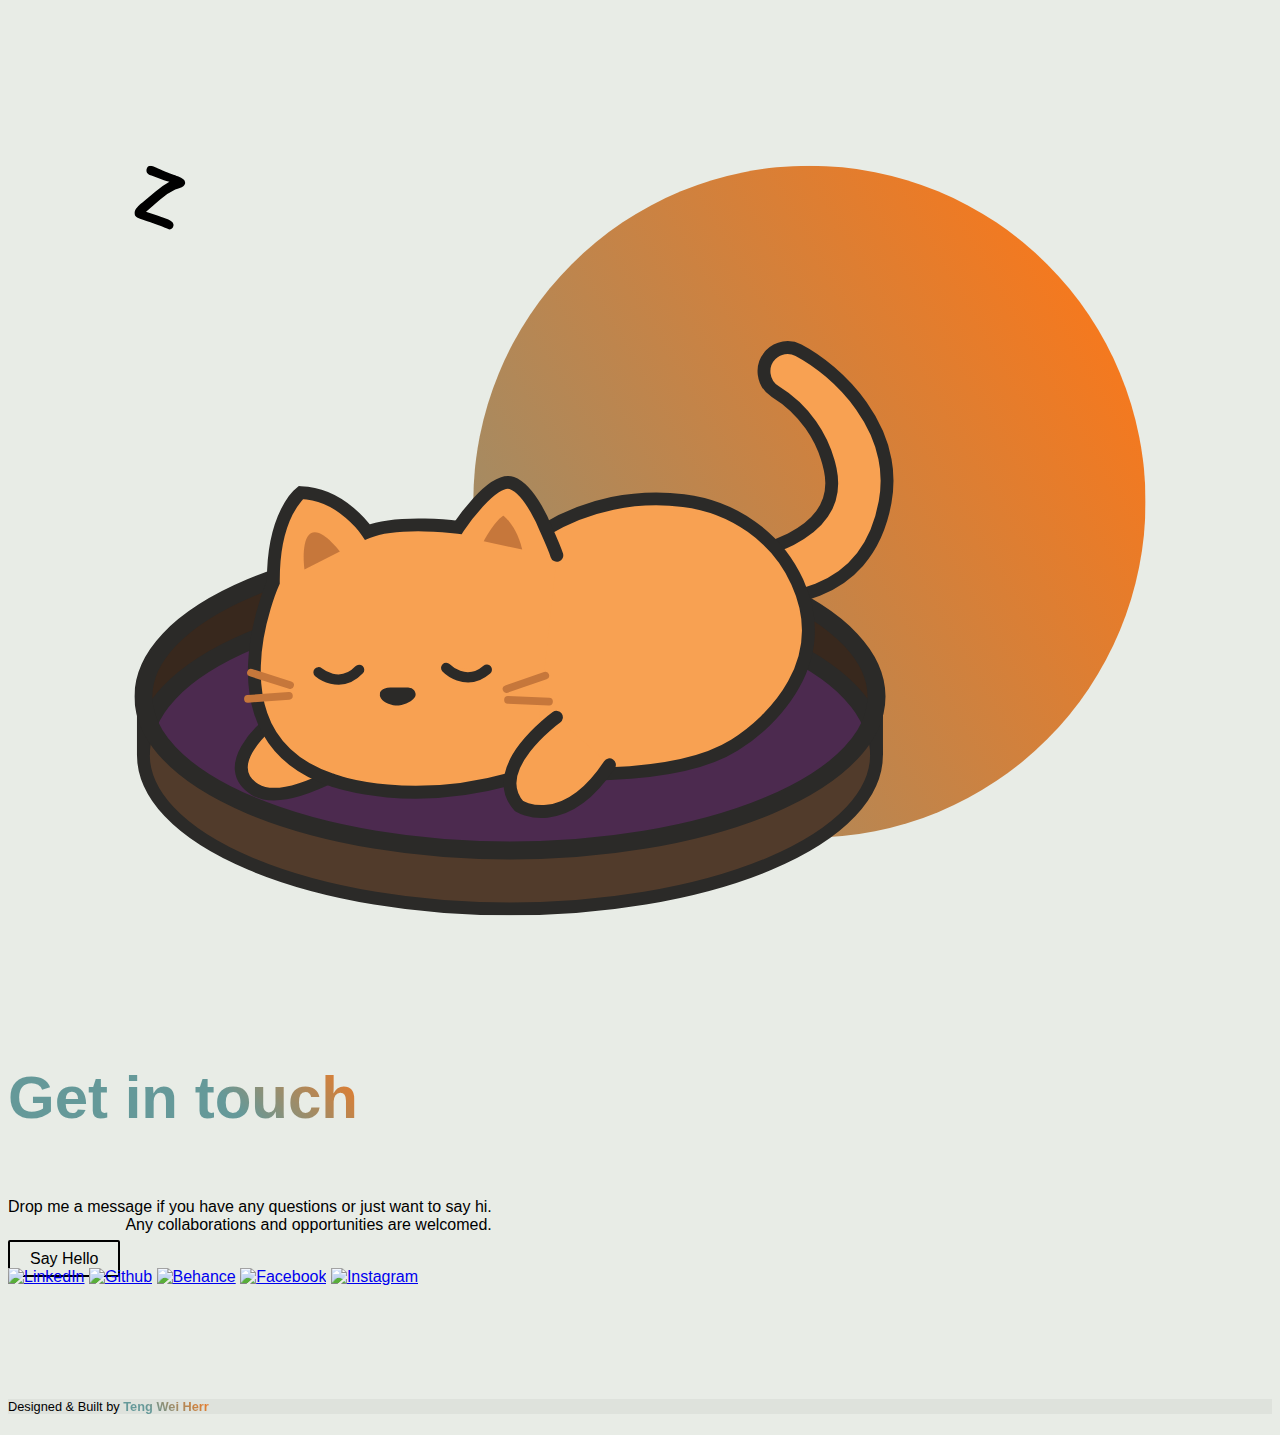
==== commit 894ef705: "update works" ====
--- a/index.html
+++ b/index.html
@@ -97,6 +97,7 @@
 
 </head>
 <body class="p-0 m-0">
+  <div id="smooth-scroll-wrapper">
   <div style="position: fixed; top: 120px; right: 0px; z-index: 99999;"><a style="display:block; width: 68px; height: 100px;" href="https://www.mwa.my/2022" target="_blank"><img src="https://www.mwa.my/ribbon/mwa-sotm-ribbon.png"></a></div>
     <nav class="navbar navbar-expand-lg">
       <div class="container-fluid">
@@ -121,7 +122,7 @@
                     <a class="nav-link" href="mailto:herrartwork@gmail.com" aria-label="Contact">Contact</a>
                 </li>
                 <li class="nav-item resume">
-                    <a class="nav-link button resume cyan mx-auto" href="asset/Resume.pdf" aria-label="Resume">Resume</a>
+                    <a class="nav-link button resume cyan mx-auto" href="asset/TengWeiHerr-Resume.pdf" aria-label="Resume">Resume</a>
                 </li>
             </ul>
         </div>
@@ -619,13 +620,33 @@
                  <div class="item-inner">
                     <h3 class="cyan">Commission Calculator (Private)</h3>
                     <div class="role-tools">
-                         <p class="mb-0">Role: <strong>Full Stack Web Developer</strong></p>
+                         <p class="mb-0">Role: <strong>Full Stack Developer</strong></p>
                          <p>Tools: <strong>React, MongoDB, ExpressJS, NodeJS (MERN)</strong></p>
                     </div>
                     <p class="description">To manage and calculate the commission and profit gained from a fund investment. It shortens the calculation time by <strong>600%</strong> from 30+ mins to 3 seconds.</p>
                     <a href="https://github.com/tengweiherr/CommissionCalculator" target="_blank" aria-label="Github" class="button text-center cyan read-more">Read more on Github</a>
                  </div>
              </div>    
+
+             <div class="item" id="item-4">
+              <div class="highlight-img-div" style="background: url(asset/greensock.jpg) no-repeat;">
+                  <div class="position-absolute hover-icon">
+                    <!-- <a href="https://github.com/tengweiherr/CommissionCalculator" target="_blank" aria-label="Github"><img src="asset/github.svg" alt="Github"></a> -->
+                    <h5 class="white">In progress</h5>
+                  </div>
+                <div class="hover-icon-bg position-absolute w-100 h-100"></div>
+               </div>
+               <div class="item-inner">
+                  <h3 class="cyan">GSAP Visual Timeline Editor</h3>
+                  <div class="role-tools">
+                       <p class="mb-0">Role: <strong>Full Stack Developer</strong></p>
+                       <p>Tools: <strong>NextJS, TypeScript, NodeJS</strong></p>
+                  </div>
+                  <p class="description">A single page application (SPA) which visualizes GSAP timeline animation programming, acts as a GUI and generates JavaScript code from the editor. (In progress)</p>
+                  <a href="https://github.com/tengweiherr/gsap-visual-timeline-editor" target="_blank" aria-label="Github" class="button text-center cyan read-more">Read more on Github</a>
+               </div>
+           </div>    
+
         </div>
       
     </div>
@@ -934,16 +955,17 @@
         </div>
         <div class="row">
             <div class="col-md-4 mb-3">
-              <a href="https://mypenang.gov.my/?lg=en" target="_blank" aria-label="Penang Global Tourism">
+              <a href="https://github.com/MiaoHui-2022-R-D/2022MiaoHui-GameDev" target="_blank" aria-label="Penang CNY Celebration">
                 <div class="more-single position-relative">
                   <div class="more-bg position-absolute w-100 h-100"></div>
-                    <img class="position-absolute" src="asset/pgt.jpg" alt="Penang Global Tourism">
+                    <img class="position-absolute" src="asset/pgcny.jpg" alt="Penang CNY Celebration">
                     <div class="description w-100 p-4 d-flex flex-column justify-content-end align-items-start position-absolute">
-                        <h4 class="lightcyan">Penang Global Tourism</h4>
-                        <p class="white">A government project to promote, market and generate tourism for the Penang State in Malaysia.</p>
+                        <h4 class="lightcyan">Unity C# Game Developer</h4>
+                        <p class="white">Support a team of 3 members on 2D game development in Unity and C#</p>
                         <div>
-                            <span>WordPress</span>
-                            <span>PHP</span>
+                            <span>Unity</span>
+                            <span>C#</span>
+                            <span>Git</span>
                         </div>
                         <h3 class="display-1 white position-absolute">01</h3>
                     </div>
@@ -1210,6 +1232,6 @@
     </div>
   </div>
 </section>
-
+</div>
 </body>
 </html>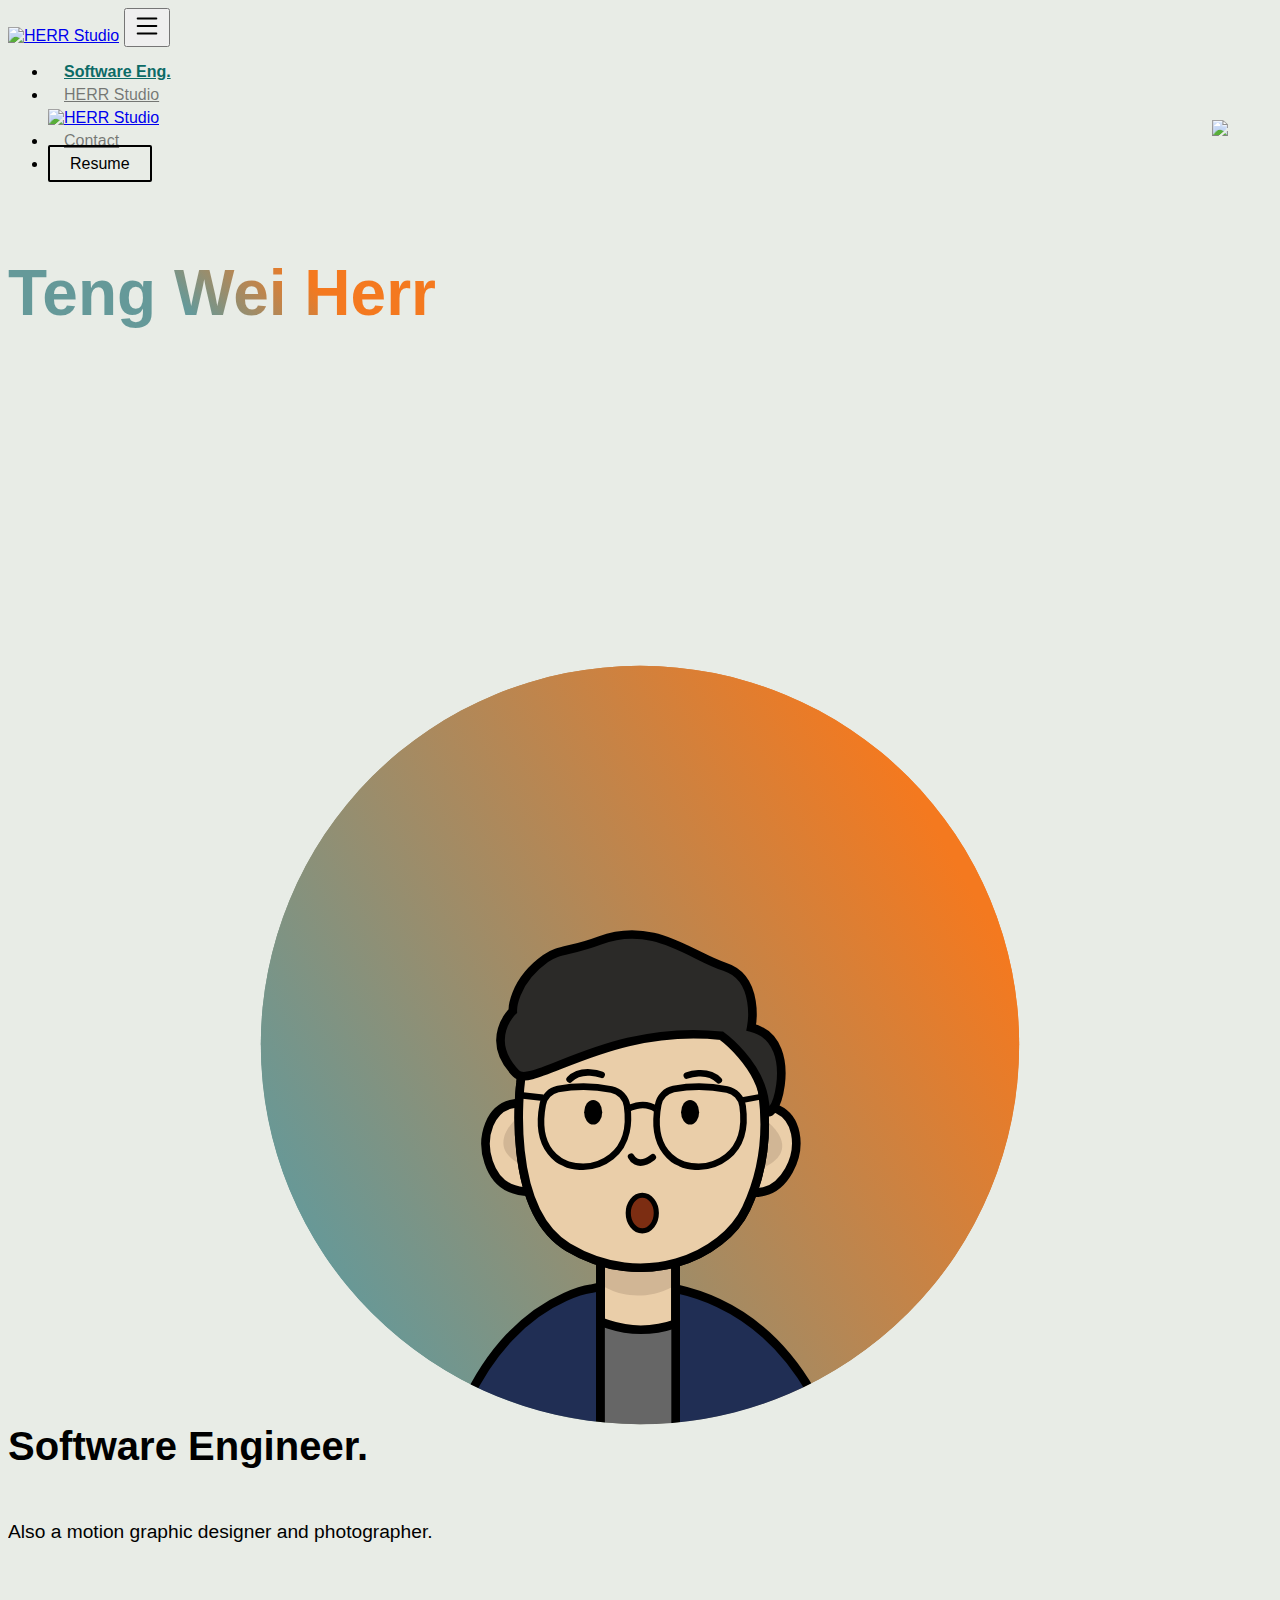
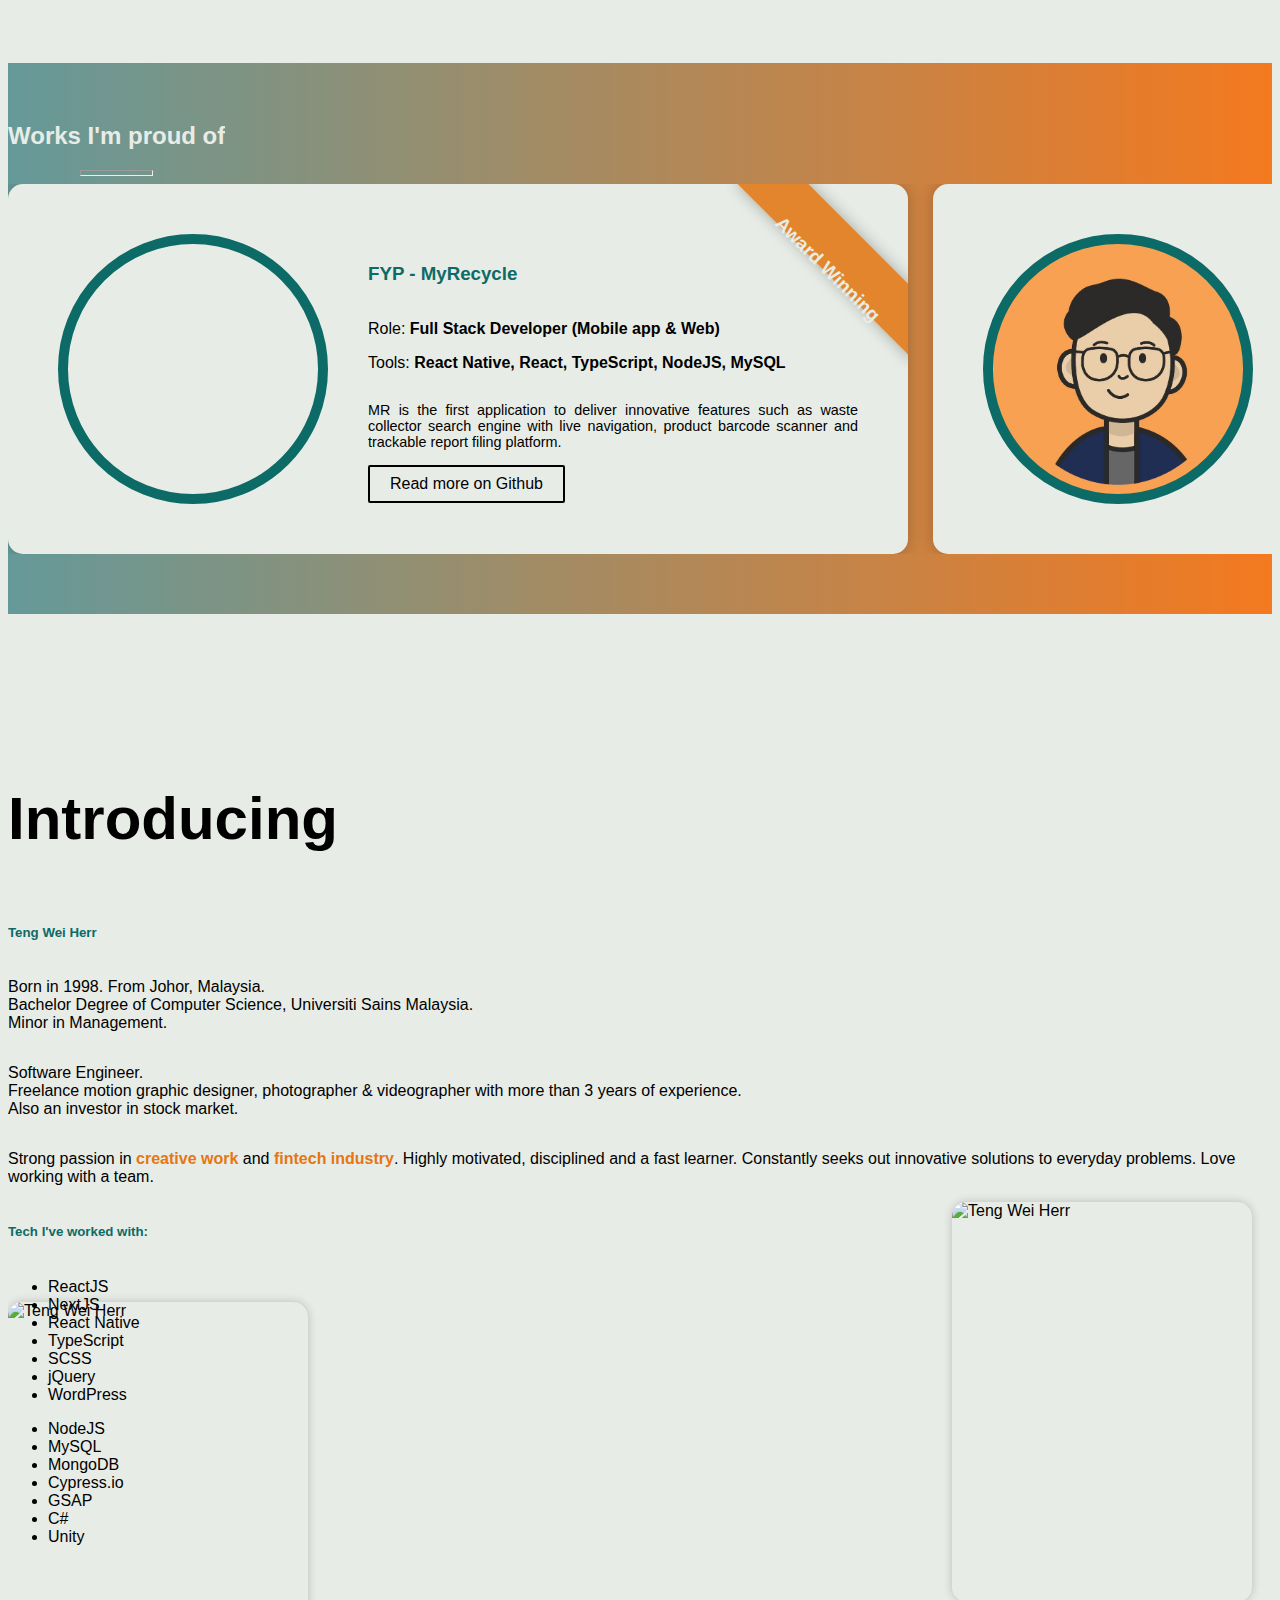
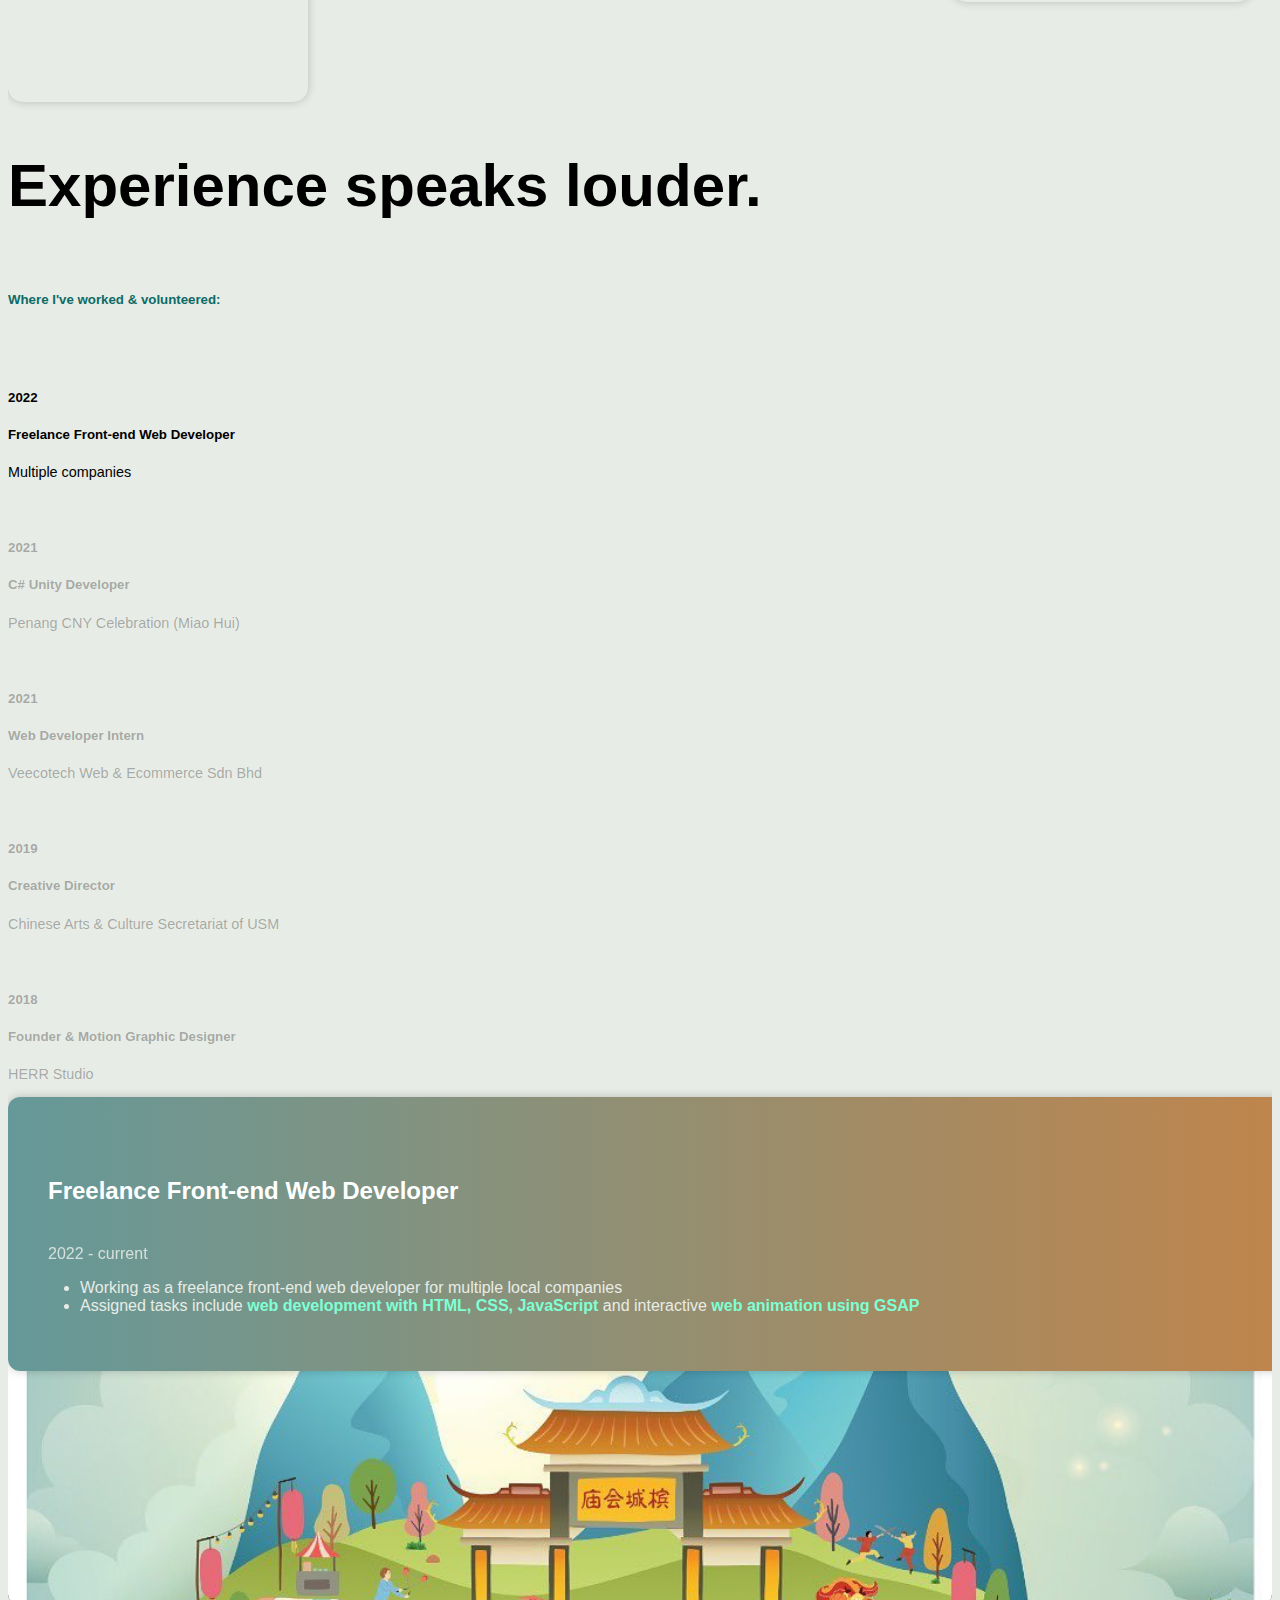
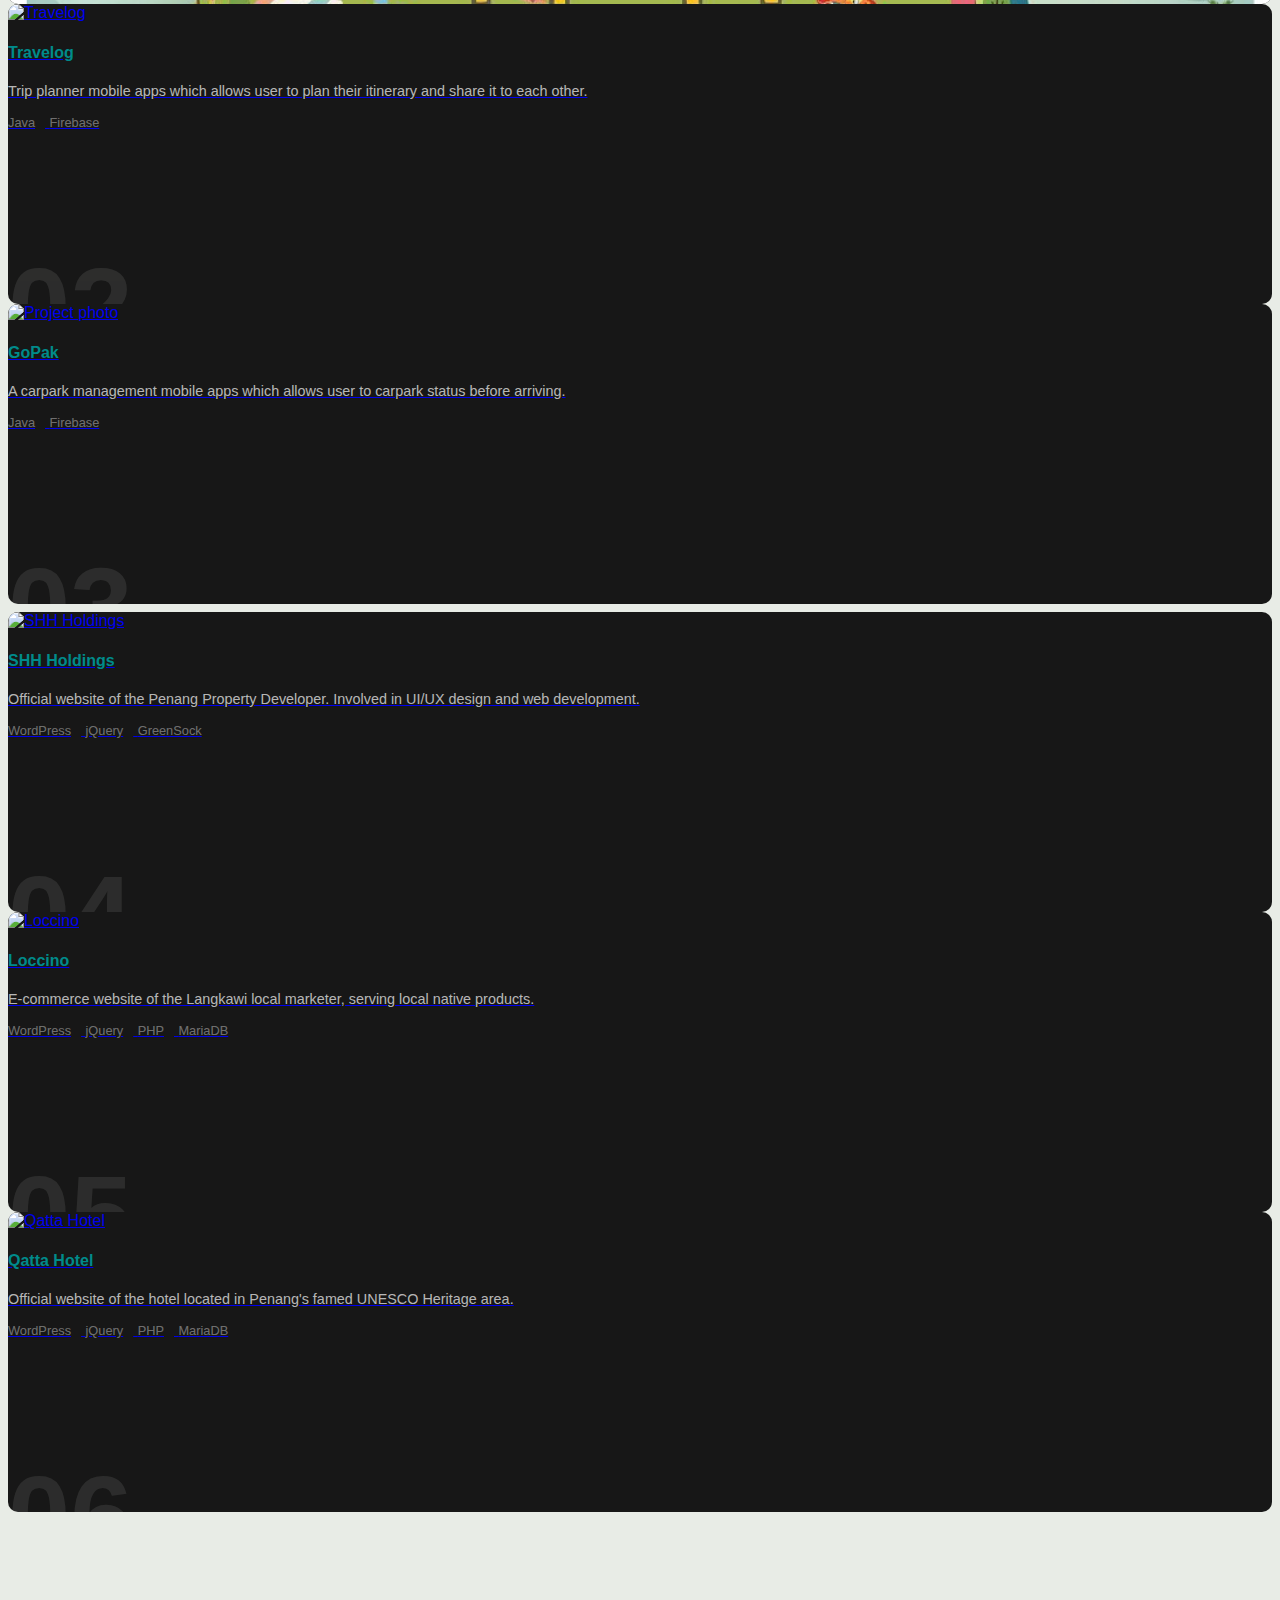
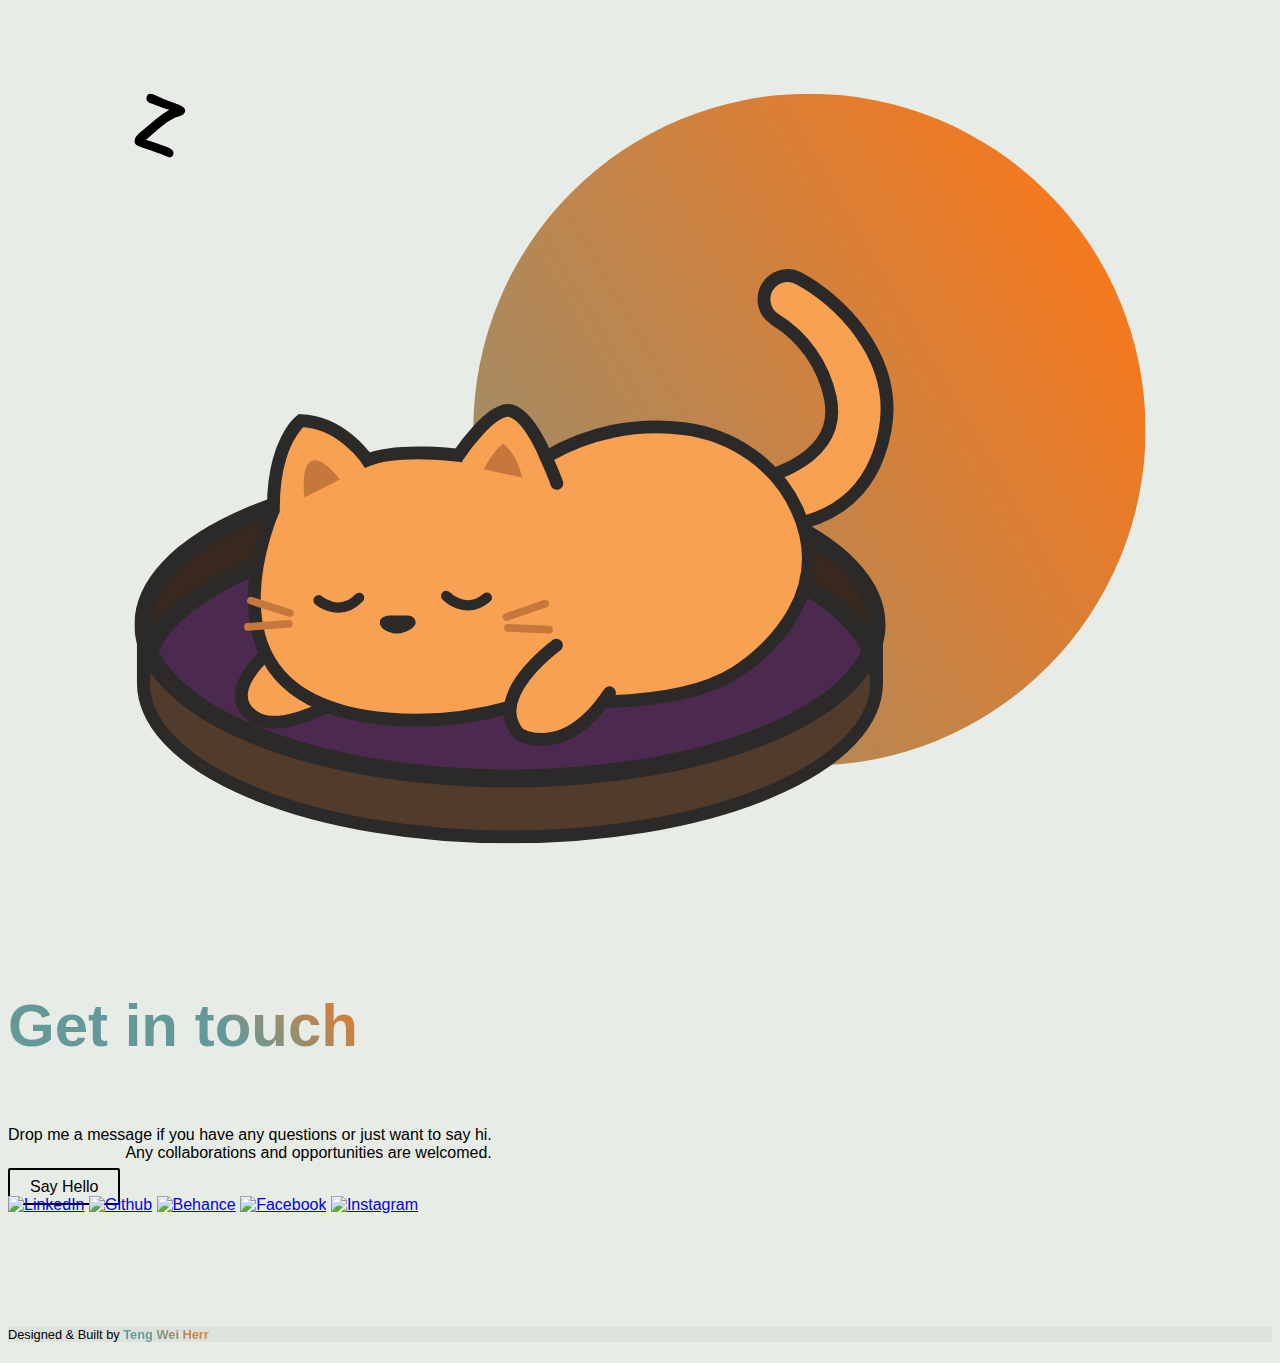
==== commit 97bda603: "update skills" ====
--- a/index.html
+++ b/index.html
@@ -708,25 +708,21 @@
               </div>
               <div class="row description mt-4 px-3">
                   <ul class="col-6">
-                      <li>HTML</li>
+                      <li>ReactJS</li>
+                      <li>NextJS</li>
+                      <li>React Native</li>
+                      <li>TypeScript</li>
                       <li>SCSS</li>
-                      <li>JavaScript</li>
-                      <li>TypeScript</li>
                       <li>jQuery</li>
                       <li>WordPress</li>
-                      <li>PHP</li>
-                      <li>ReactJS</li>
-                      <li>React Native</li>
   
                   </ul>
                   <ul class="col-6">
                       <li>NodeJS</li>
-                      <li>Express</li>
+                      <li>MySQL</li>
+                      <li>MongoDB</li>
+                      <li>Cypress.io</li>
                       <li>GSAP</li>
-                      <li>MongoDB</li>
-                      <li>MySQL</li>
-                      <li>Jest</li>
-                      <li>Cypress.io</li>
                       <li>C#</li>
                       <li>Unity</li>
                   </ul>
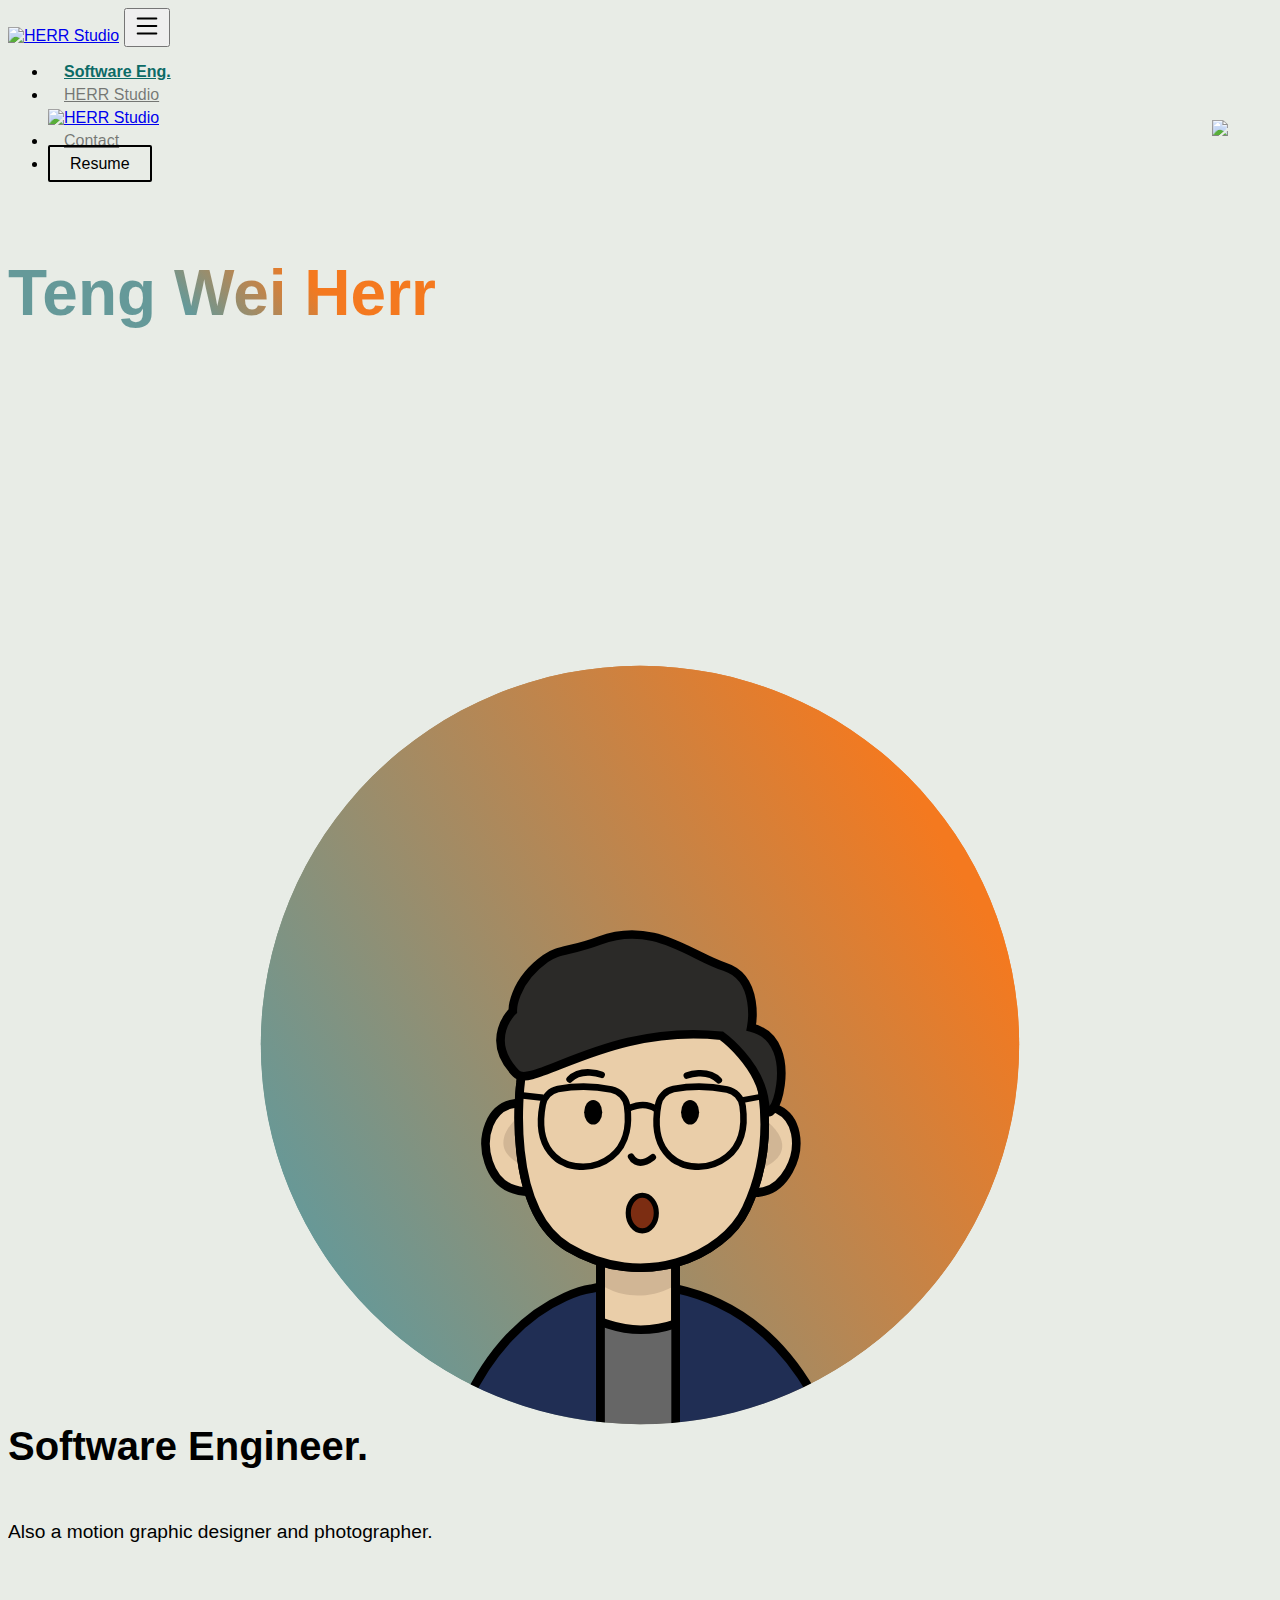
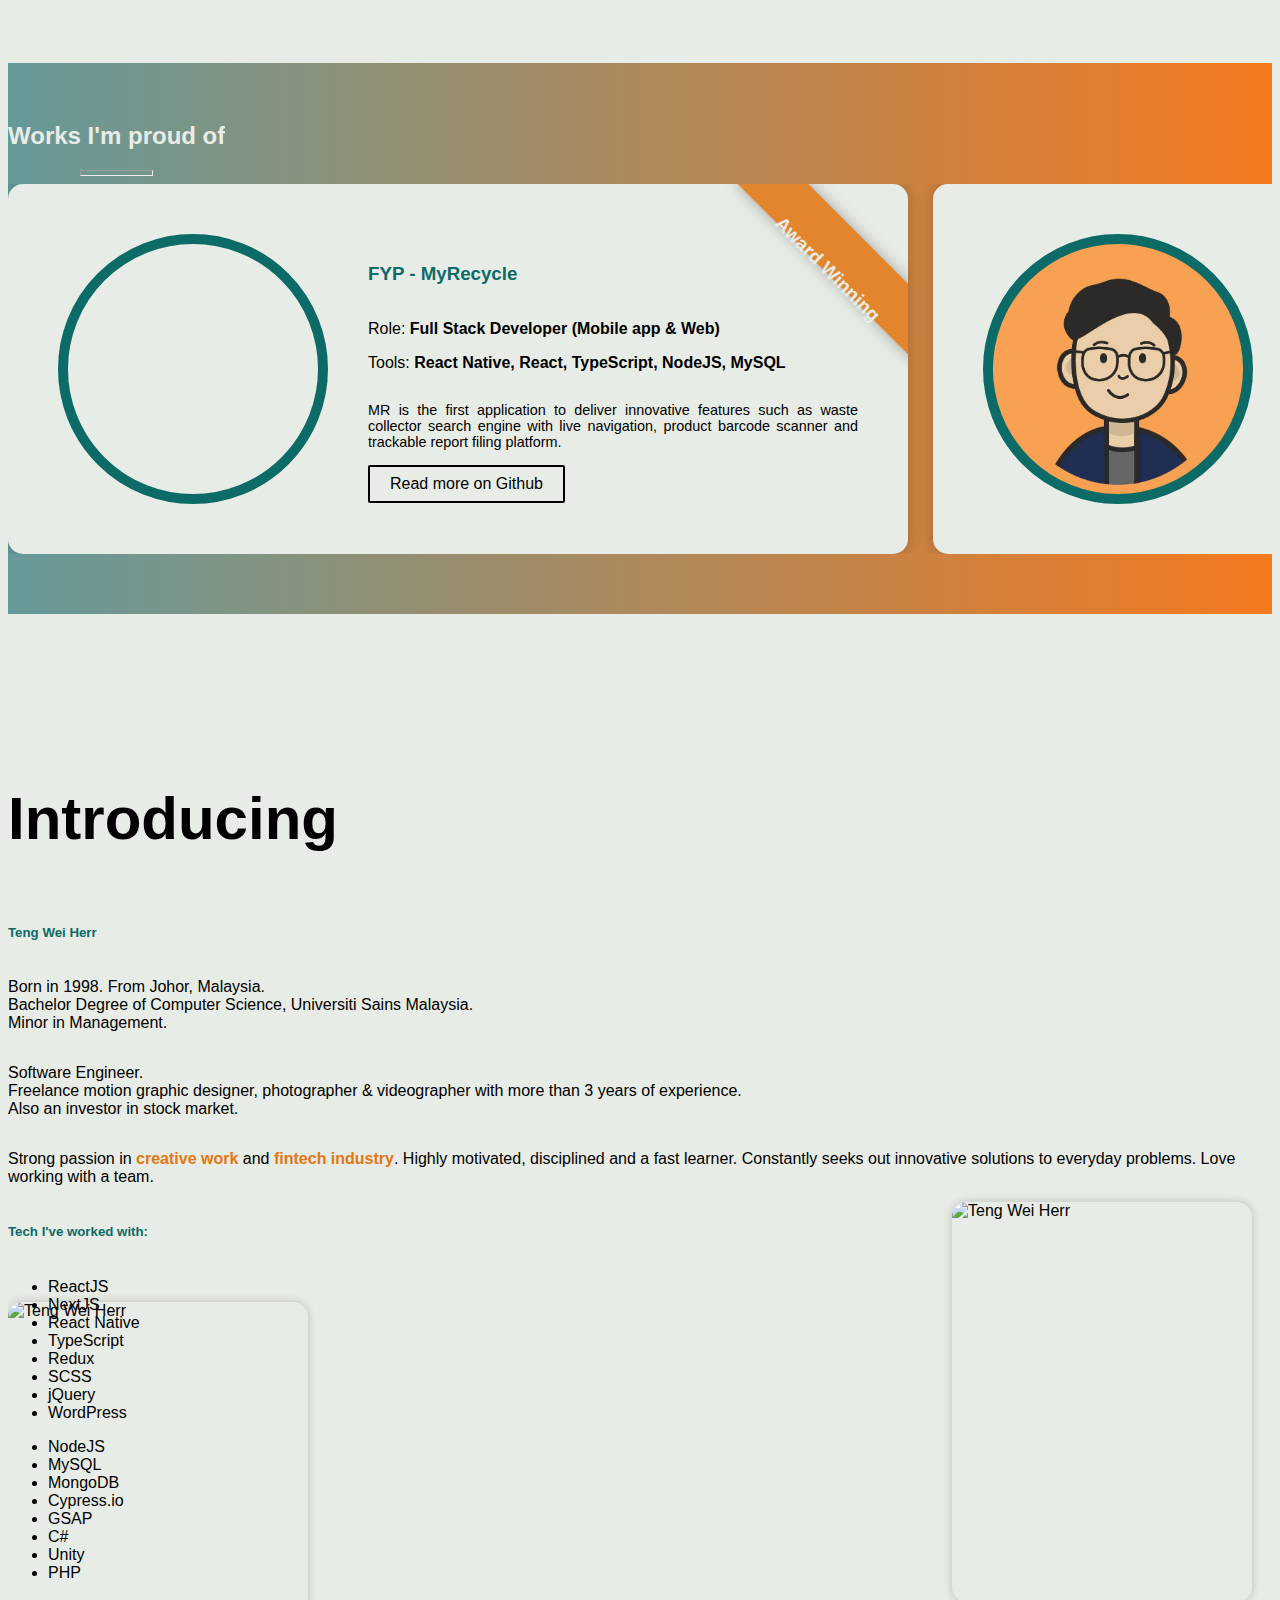
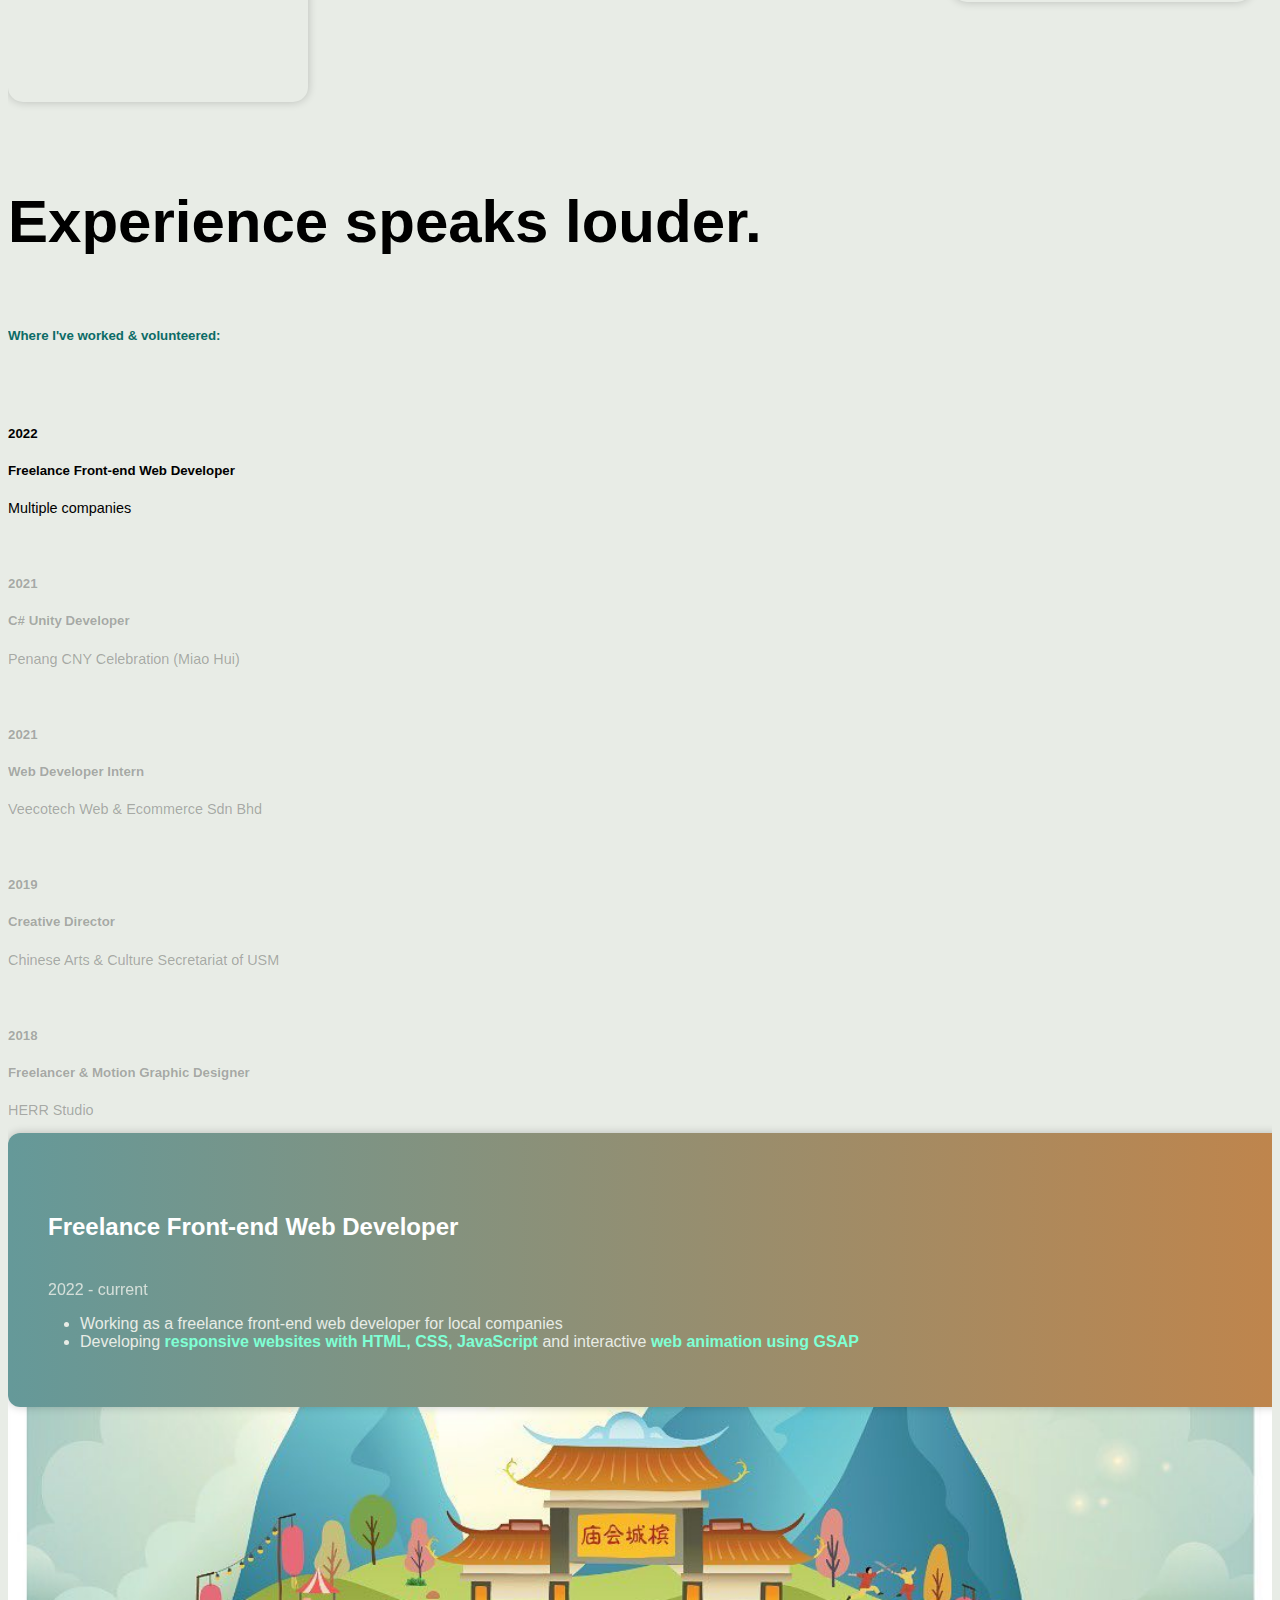
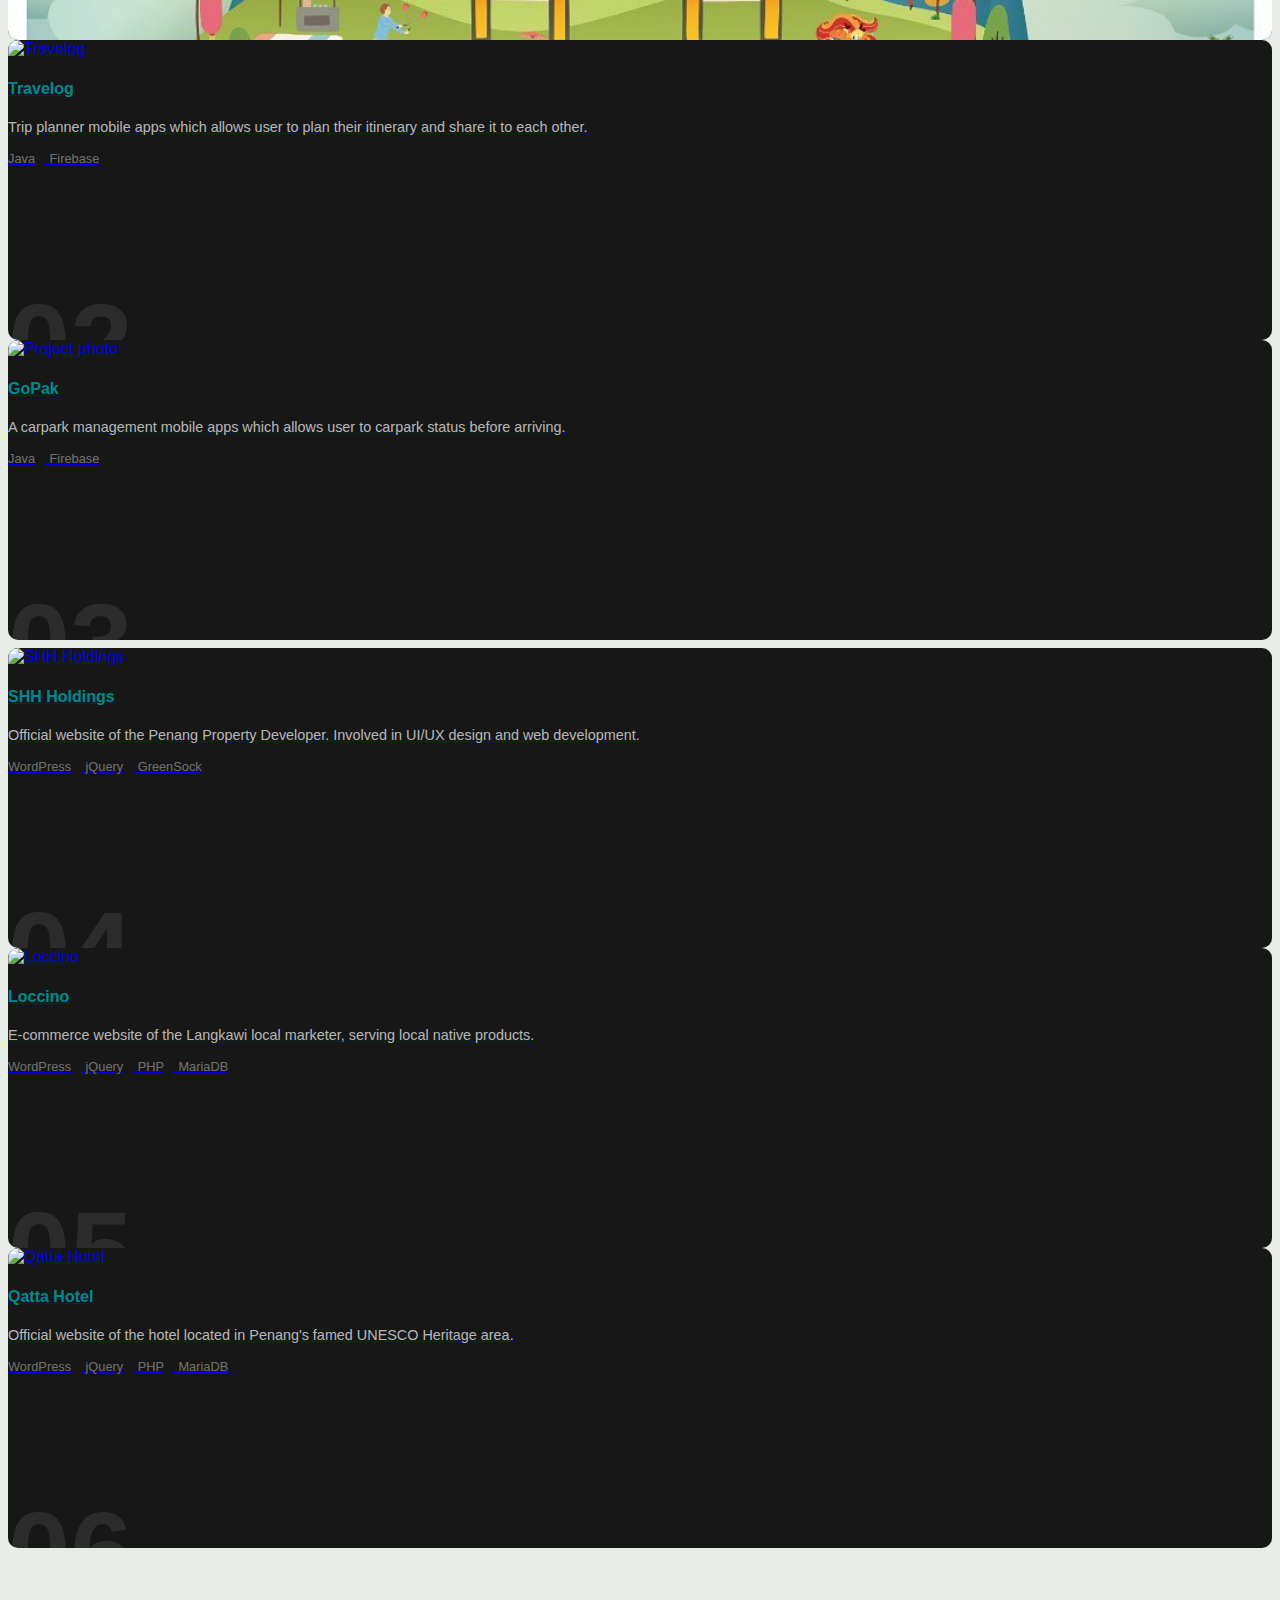
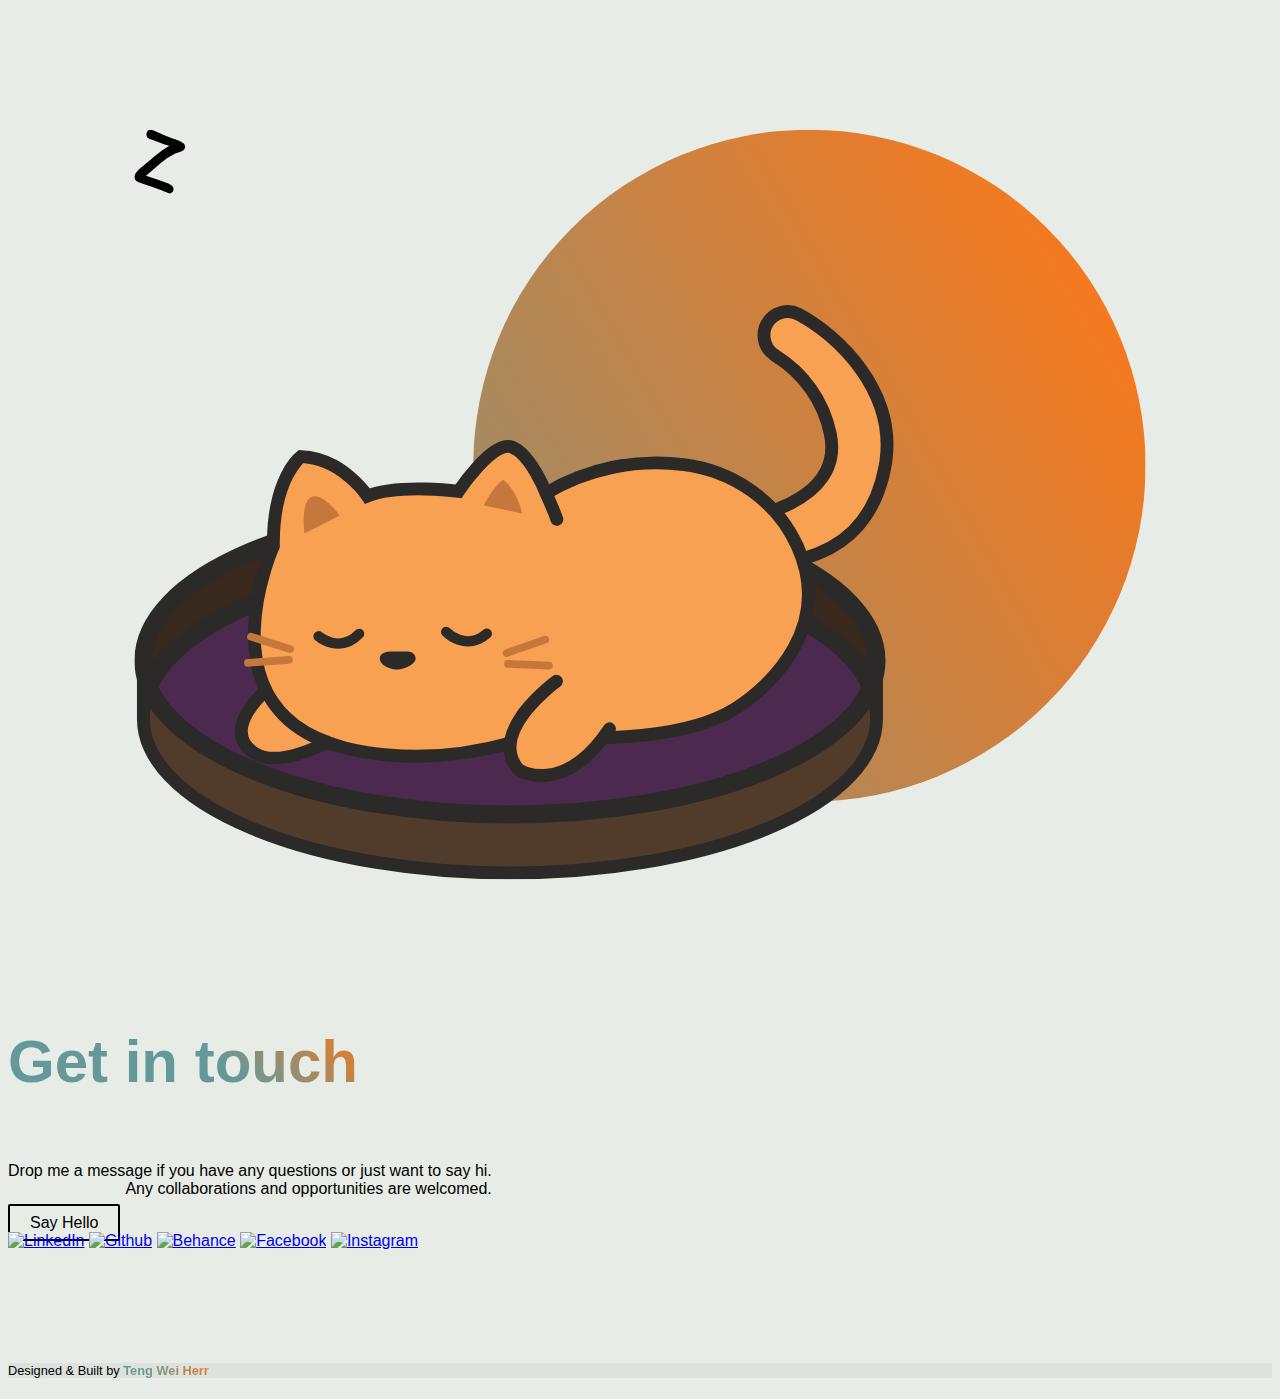
==== commit aa8e1022: "update info" ====
--- a/index.html
+++ b/index.html
@@ -605,7 +605,7 @@
                         <p class="mb-0">Role: <strong>UI/UX Designer, Web Developer</strong></p>
                         <p>Tools: <strong>jQuery, SCSS, Bootstrap, GreenSock</strong></p>
                     </div>
-                    <p class="description">A website building from scratch, in order to promote my brand identity and showcase the projects I have done.</p>
+                    <p class="description">A responsive website building from scratch, in order to promote my brand identity and showcase the projects I have done.</p>
                     <a href="https://github.com/tengweiherr/portfolio" target="_blank" aria-label="Github" class="button text-center cyan read-more">Read more on Github</a>
                   </div>
              </div>
@@ -640,7 +640,7 @@
                   <h3 class="cyan">GSAP Visual Timeline Editor</h3>
                   <div class="role-tools">
                        <p class="mb-0">Role: <strong>Full Stack Developer</strong></p>
-                       <p>Tools: <strong>NextJS, TypeScript, NodeJS</strong></p>
+                       <p>Tools: <strong>NextJS, Redux, TypeScript, NodeJS</strong></p>
                   </div>
                   <p class="description">A single page application (SPA) which visualizes GSAP timeline animation programming, acts as a GUI and generates JavaScript code from the editor. (In progress)</p>
                   <a href="https://github.com/tengweiherr/gsap-visual-timeline-editor" target="_blank" aria-label="Github" class="button text-center cyan read-more">Read more on Github</a>
@@ -712,6 +712,7 @@
                       <li>NextJS</li>
                       <li>React Native</li>
                       <li>TypeScript</li>
+                      <li>Redux</li>
                       <li>SCSS</li>
                       <li>jQuery</li>
                       <li>WordPress</li>
@@ -725,6 +726,7 @@
                       <li>GSAP</li>
                       <li>C#</li>
                       <li>Unity</li>
+                      <li>PHP</li>
                   </ul>
               </div>
           </div>
@@ -763,10 +765,10 @@
                                       <p class="mb-4">2022 - current</p>
                                         <ul>
                                           <li>
-                                            Working as a freelance front-end web developer for multiple local companies
+                                            Working as a freelance front-end web developer for local companies
                                           </li>
                                           <li>
-                                            Assigned tasks include <strong class="aqua">web development with HTML, CSS, JavaScript</strong> and interactive <strong class="aqua">web animation using GSAP</strong>
+                                            Developing <strong class="aqua">responsive websites with HTML, CSS, JavaScript</strong> and interactive <strong class="aqua">web animation using GSAP</strong>
                                           </li>
                                         </ul>
                                     </div>
@@ -809,10 +811,10 @@
                                       <p class="mb-4">2021</p>
                                         <ul>
                                           <li>
-                                            Involved in <strong class="aqua">more than 10 web development projects</strong> using WordPress, PHP, JQuery, MySQL, web animation with GSAP
+                                            Designed and built responsive websites according to business requirements using <strong class="aqua">WordPress, PHP, JQuery, MySQL, web animation with GSAP</strong> 
                                           </li>
                                           <li>
-                                            Analyzed and increased website’s loading speed by <strong class="aqua">20%</strong>
+                                            Troubleshoot and improved website speed performance with <strong class="aqua">PageSpeed Insights and Chrome Lighthouse</strong>
                                           </li>
                                         </ul>
                                     </div>
@@ -832,10 +834,10 @@
                                       <p class="mb-4">2019 - 2020</p>
                                         <ul>
                                           <li>
-                                            The biggest and award-winning chinese university organization in Malaysia
+                                            <strong class="aqua">Led a team of 10+ graphic designers</strong> to build more than 3 national events’ branding during 1 year of tenure
                                           </li>
                                           <li>
-                                            <strong class="aqua">Led a team of 10+ graphic designers</strong> to build more than 3 national events’ branding during 1 year of tenure
+                                            Supervised the products and help them aligned with requirements. 
                                           </li>
                                         </ul>
                                     </div>
@@ -847,7 +849,7 @@
                                     <h5>2018</h5>
                                 </div>
                                 <div class="col-sm-9">
-                                    <h5>Founder & Motion Graphic Designer</h5>
+                                    <h5>Freelancer & Motion Graphic Designer</h5>
                                     <p>HERR Studio</p>
                                     <div class="exp-desc mobile">
                                       <div class="row exp-desc-inner exp-desc-inner-5 white">
@@ -855,13 +857,13 @@
                                           <p class="mb-4">2019 - current</p>
                                             <ul>
                                               <li>
-                                                As a Motion Graphic Designer / Videographer / Photographer
+                                                Freelancing as a Motion Graphic Designer / Videographer / Photographer
                                               </li>
                                               <li>
                                                 Expertise in <strong class="aqua">Adobe Creative Suite</strong> such as <strong class="aqua">Illustrator, After Effects, Photoshop</strong> etc
                                               </li>
                                               <li>
-                                                Worked with more than 30 international clients to produce quality media content and help clients to get higher business publicity
+                                                Worked with more than 20 national and international clients to produce quality media content and help them achieve higher business publicity
                                               </li>
                                             </ul>
                                       </div>
@@ -879,10 +881,10 @@
                     <p class="mb-5">2022 - current</p>
                       <ul>
                         <li>
-                          Working as a freelance front-end web developer for multiple local companies
+                          Working as a freelance front-end web developer for local companies
                         </li>
                         <li>
-                          Assigned tasks include <strong class="aqua">web development with HTML, CSS, JavaScript</strong> and interactive <strong class="aqua">web animation using GSAP</strong>
+                          Developing <strong class="aqua">responsive websites with HTML, CSS, JavaScript</strong> and interactive <strong class="aqua">web animation using GSAP</strong>
                         </li>
                       </ul>
                       </div>
@@ -903,10 +905,10 @@
                     <p class="mb-5">2021</p>
                       <ul>
                         <li>
-                          Involved in <strong class="aqua">more than 10 web development projects</strong> using WordPress, PHP, JQuery, MySQL, web animation with GSAP
+                          Designed and built responsive websites according to business requirements using <strong class="aqua">WordPress, PHP, JQuery, MySQL, web animation with GSAP</strong> 
                         </li>
                         <li>
-                          Analyzed and increased website’s loading speed by <strong class="aqua">20%</strong>
+                          Troubleshoot and improved website speed performance with <strong class="aqua">PageSpeed Insights and Chrome Lighthouse</strong>
                         </li>
                       </ul>
                   </div>
@@ -915,10 +917,10 @@
                   <p class="mb-5">2019 - 2020</p>
                     <ul>
                       <li>
-                        The biggest and award-winning chinese university organization in Malaysia
+                        <strong class="aqua">Led a team of 10+ graphic designers</strong> to build more than 3 national events’ branding during 1 year of tenure
                       </li>
                       <li>
-                        <strong class="aqua">Led a team of 10+ graphic designers</strong> to build more than 3 national events’ branding during 1 year of tenure
+                        Supervised the products and help them aligned with requirements. 
                       </li>
                     </ul>
                   </div>
@@ -927,13 +929,13 @@
                         <p class="mb-5">2019 - current</p>
                           <ul>
                             <li>
-                              As a Motion Graphic Designer / Videographer / Photographer
+                              Freelancing as a Motion Graphic Designer / Videographer / Photographer
                             </li>
                             <li>
                               Expertise in <strong class="aqua">Adobe Creative Suite</strong> such as <strong class="aqua">Illustrator, After Effects, Photoshop</strong> etc
                             </li>
                             <li>
-                              Worked with more than 30 international clients to produce quality media content and help clients to get higher business publicity
+                              Worked with more than 20 national and international clients to produce quality media content and help them achieve higher business publicity
                             </li>
                           </ul>
                   </div>
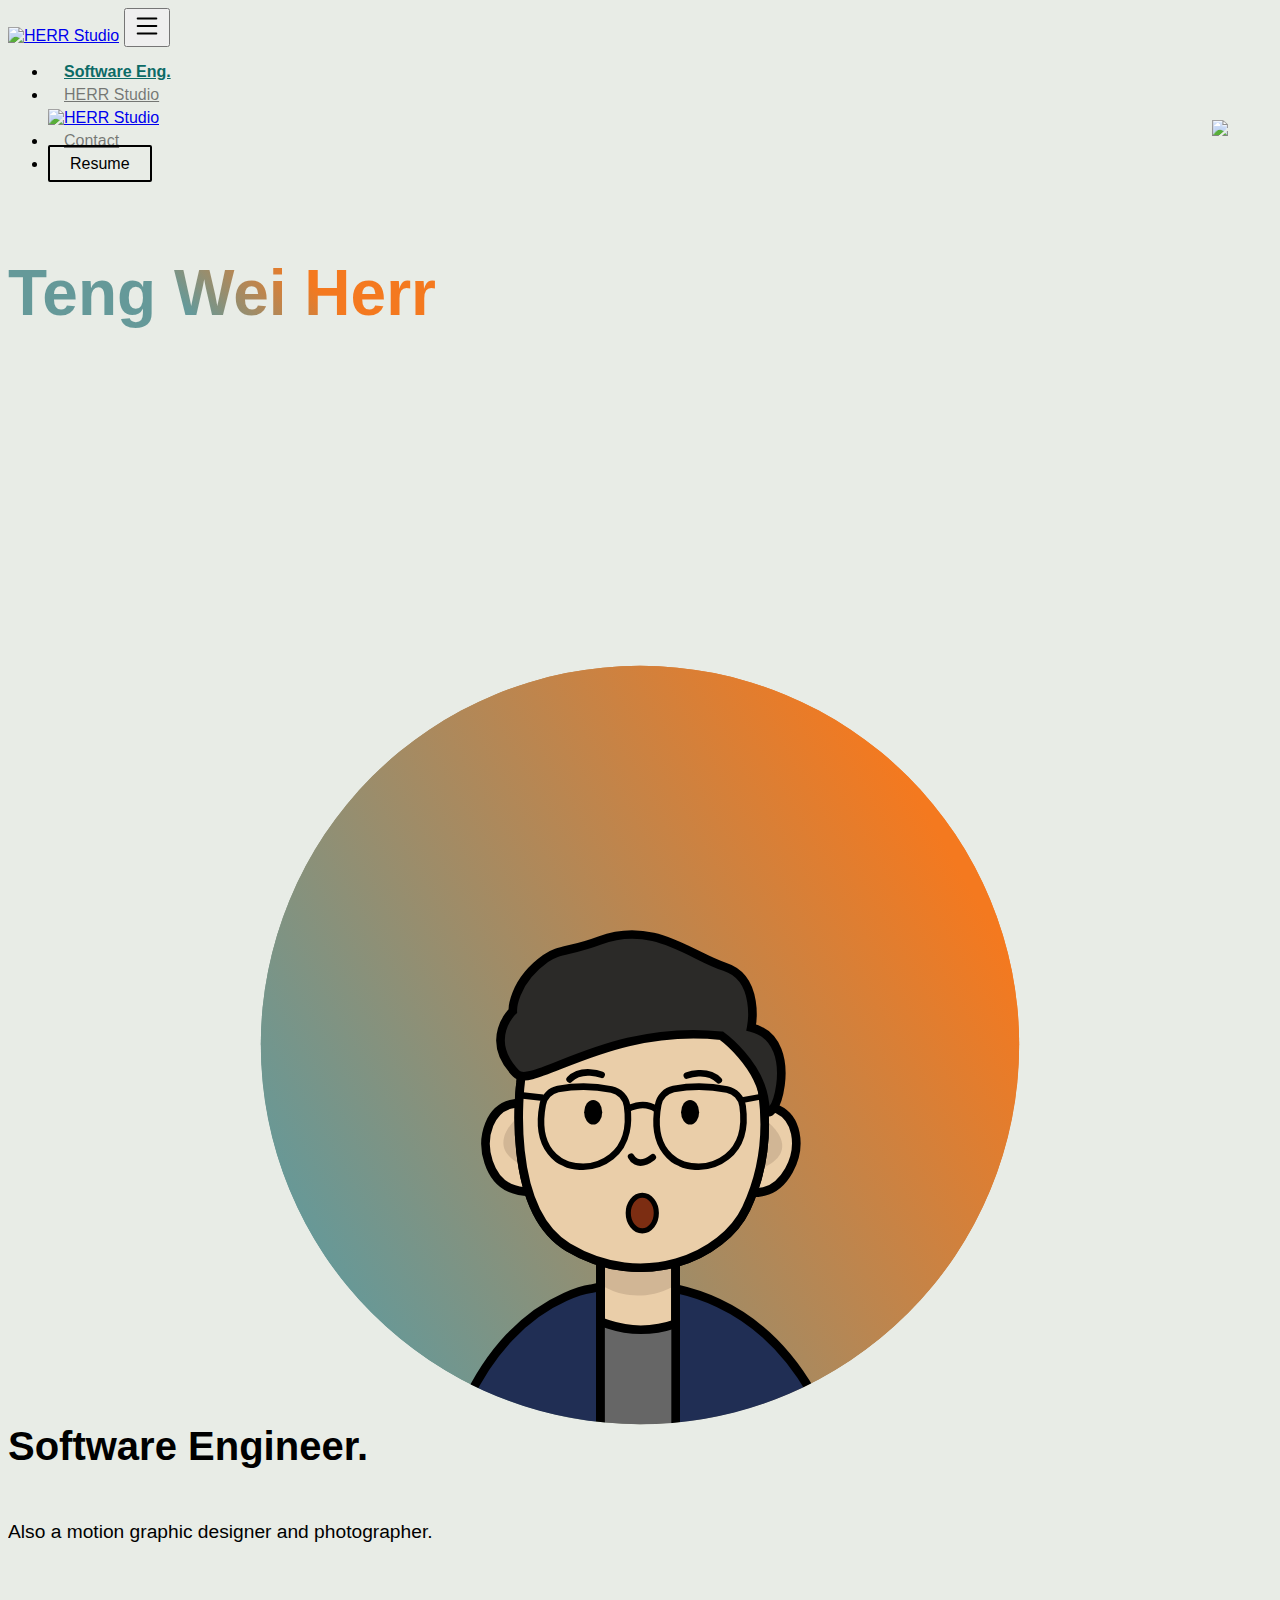
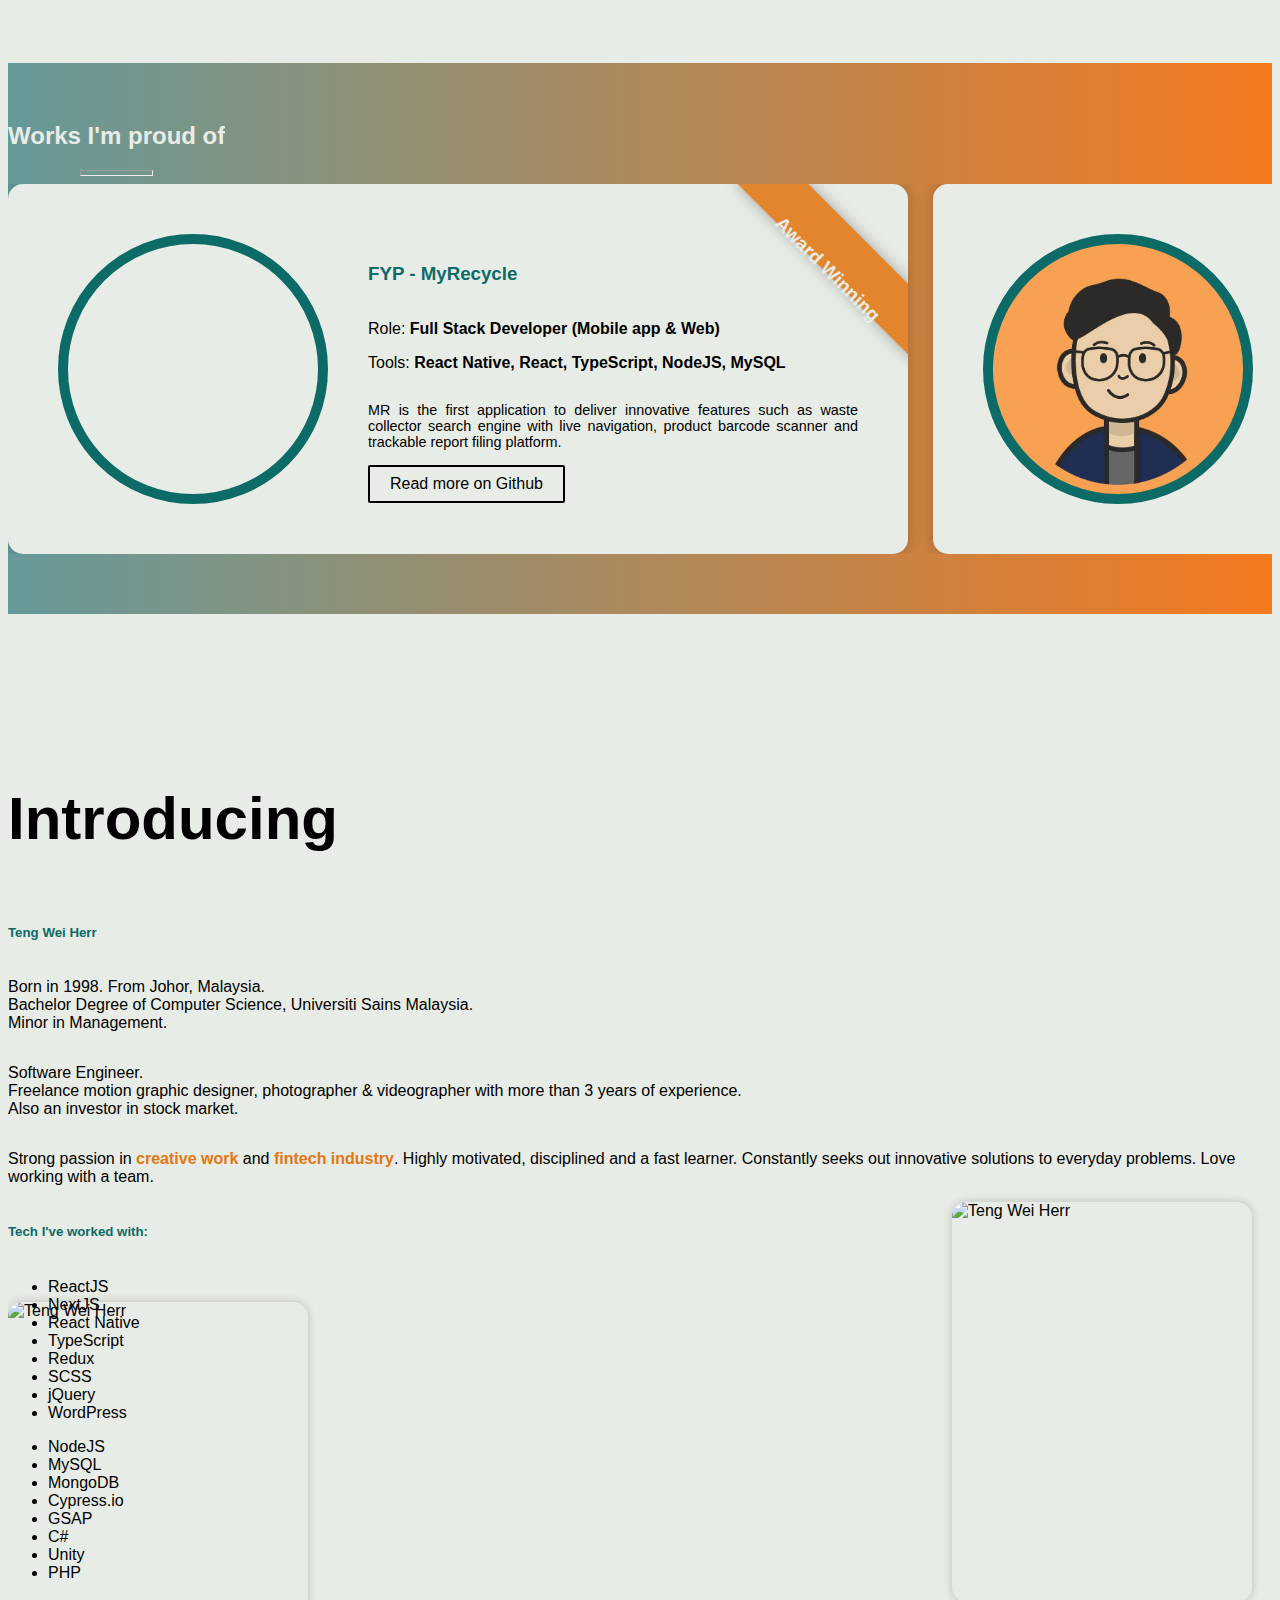
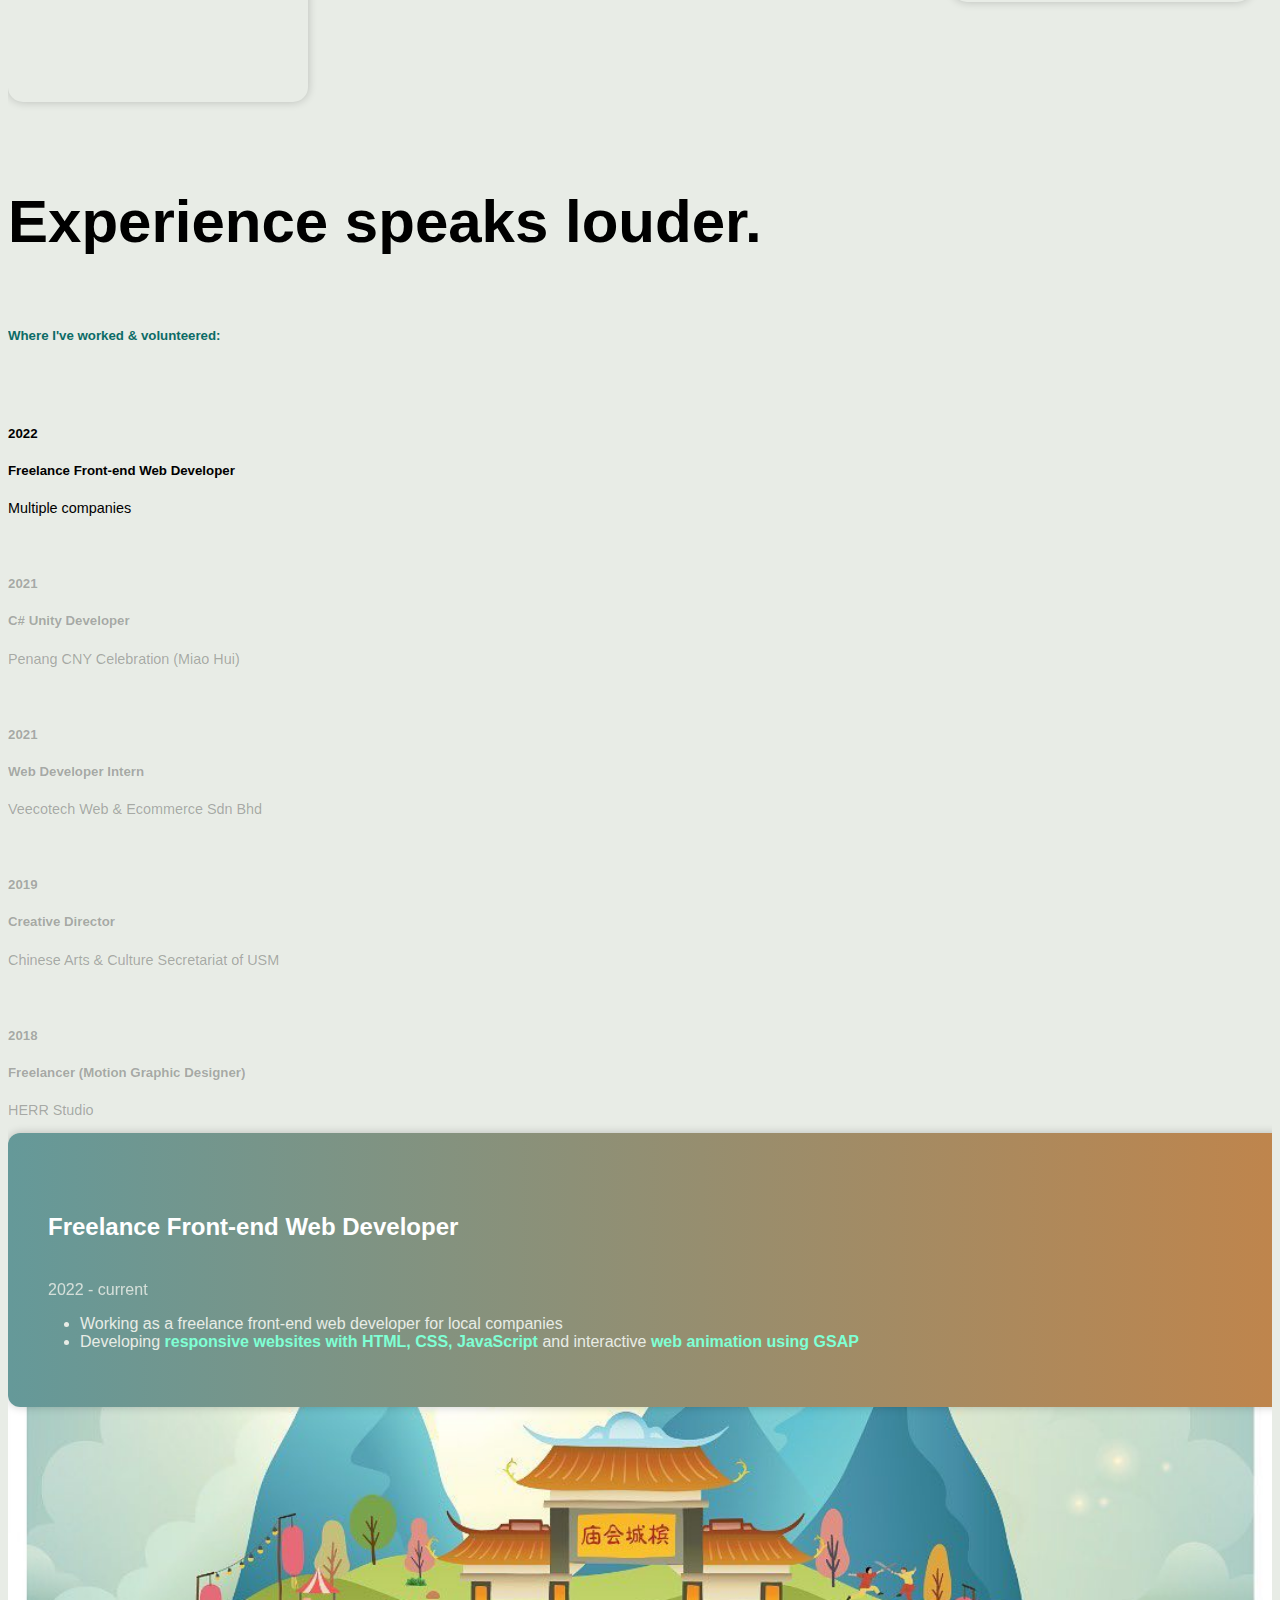
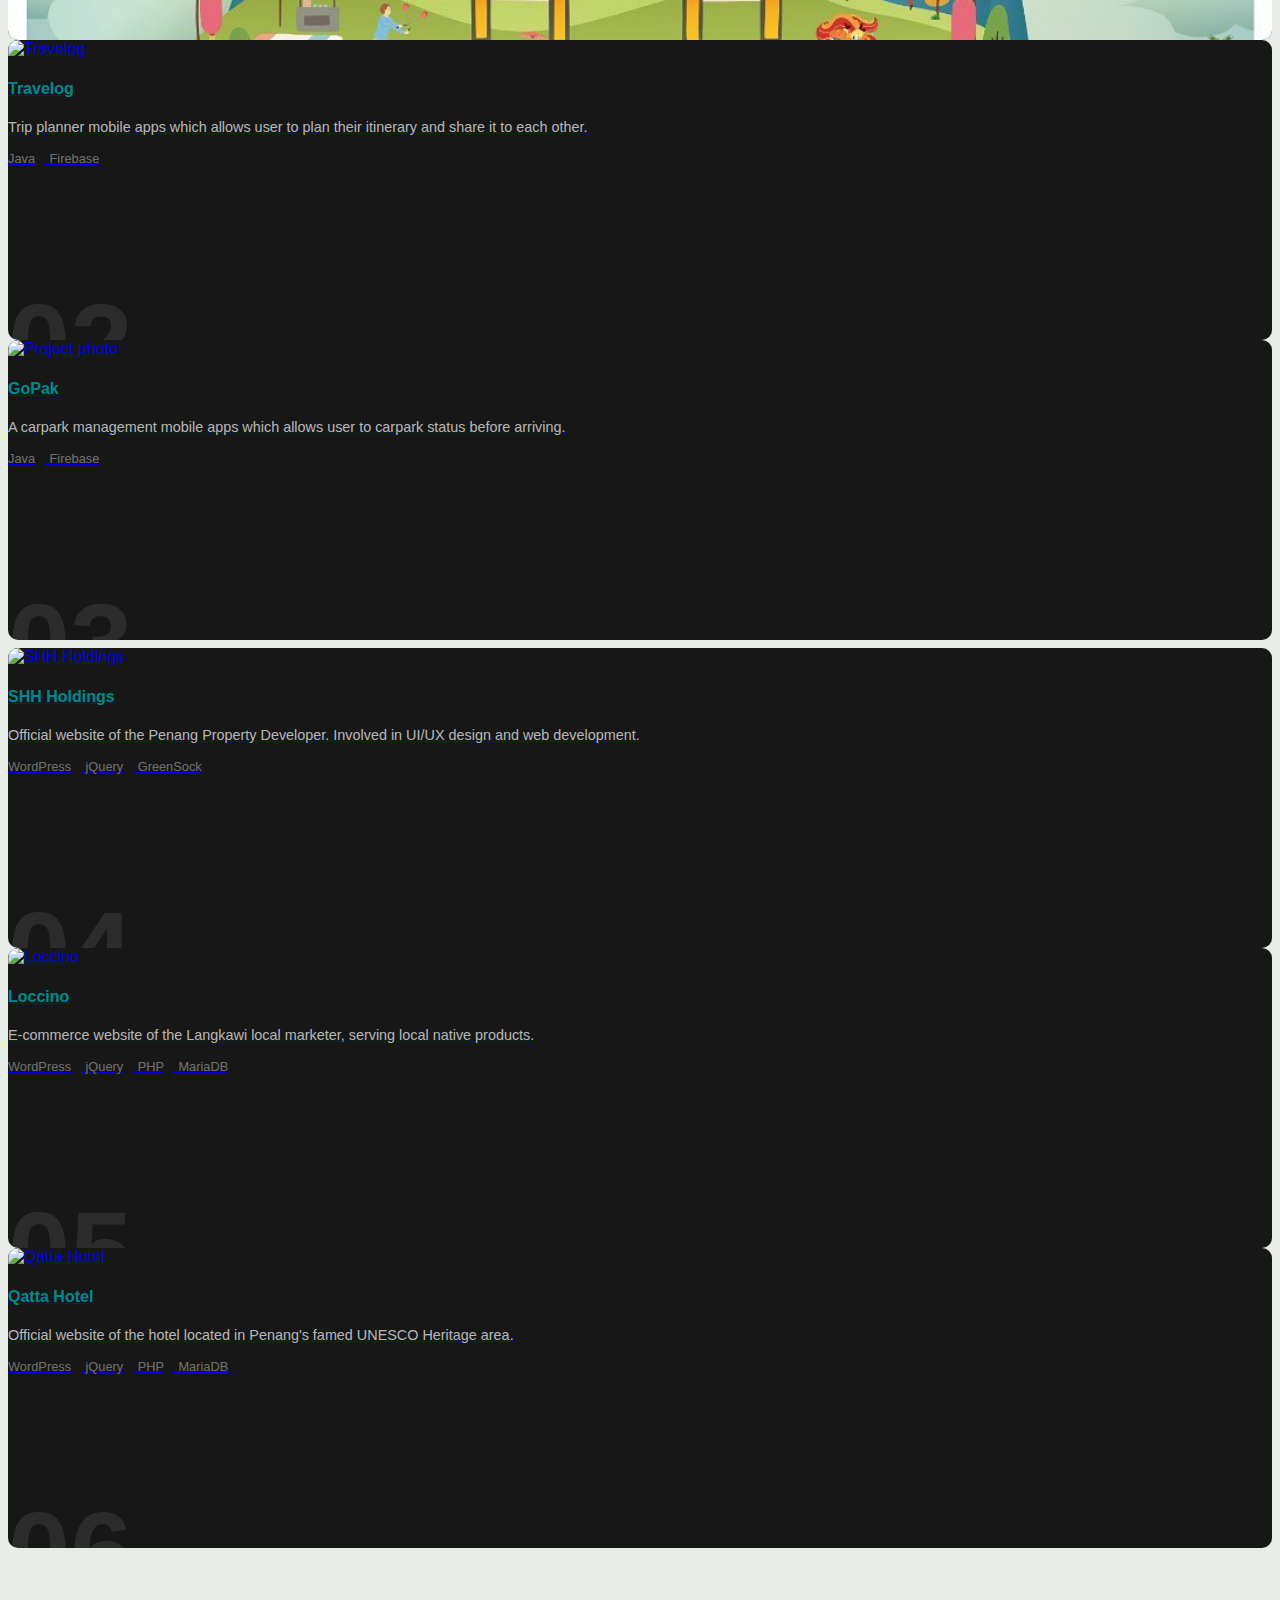
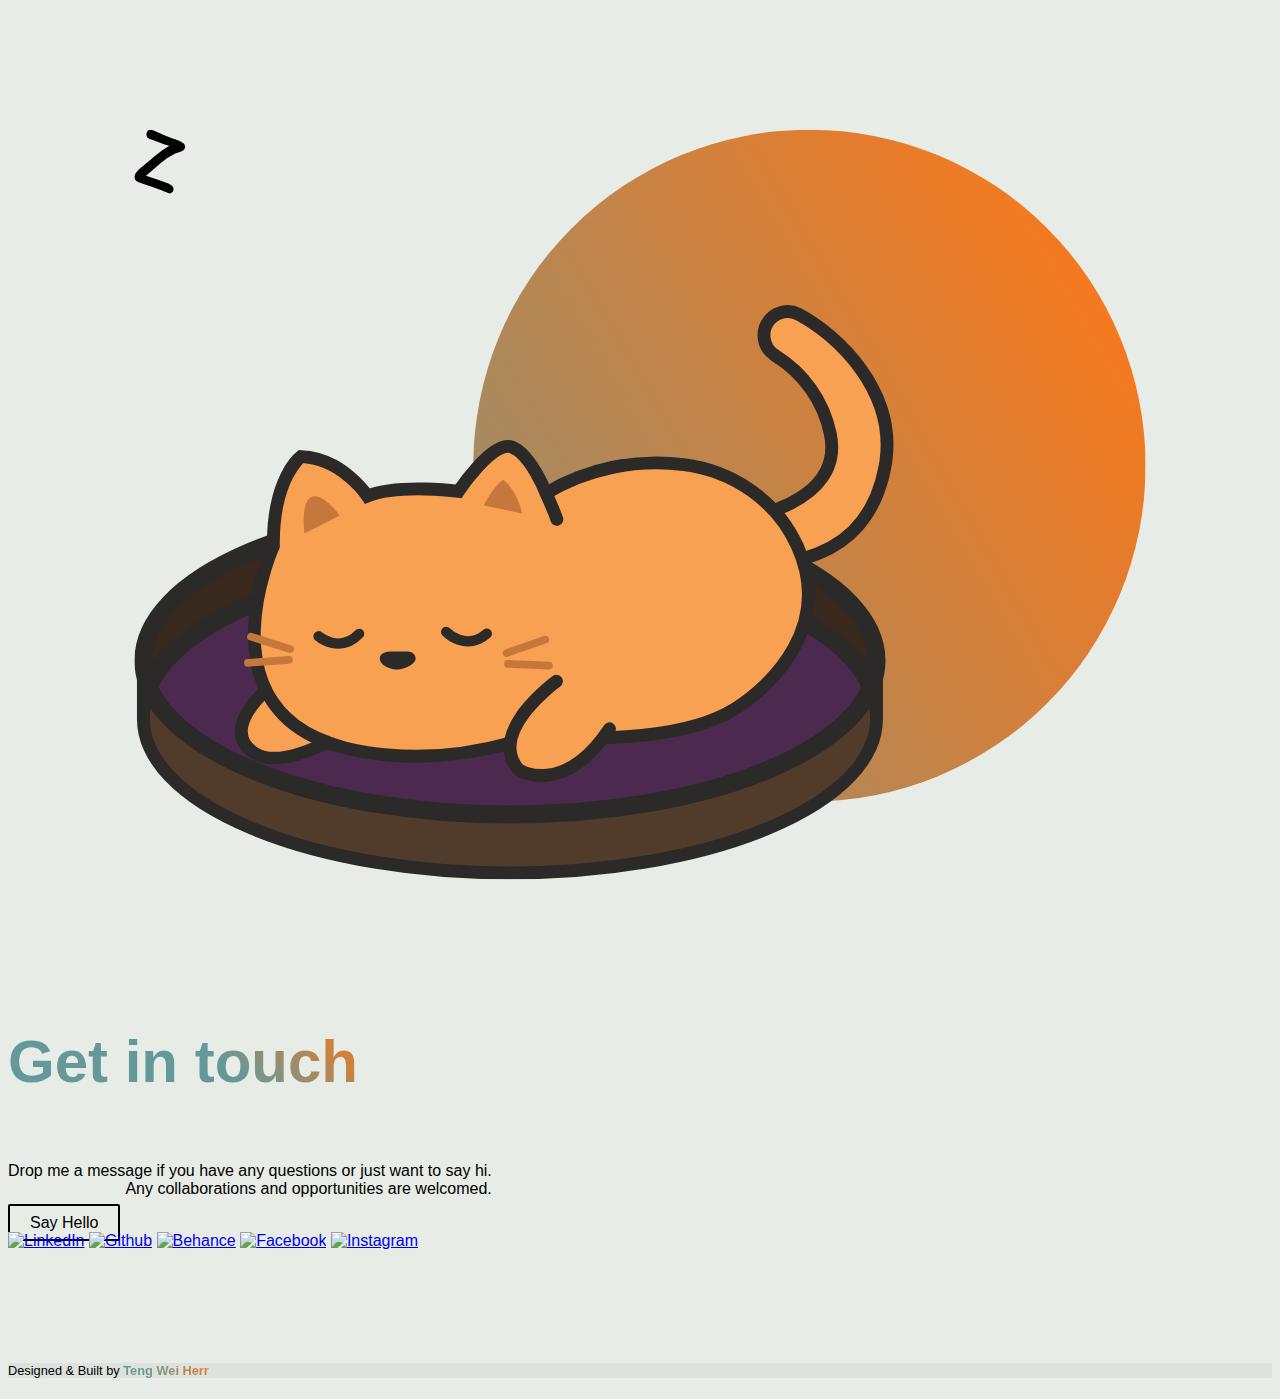
==== commit d9ad6c69: "update info" ====
--- a/index.html
+++ b/index.html
@@ -849,11 +849,11 @@
                                     <h5>2018</h5>
                                 </div>
                                 <div class="col-sm-9">
-                                    <h5>Freelancer & Motion Graphic Designer</h5>
+                                    <h5>Freelancer (Motion Graphic Designer)</h5>
                                     <p>HERR Studio</p>
                                     <div class="exp-desc mobile">
                                       <div class="row exp-desc-inner exp-desc-inner-5 white">
-                                          <h5>Founder & Motion Graphic Designer</h5>
+                                          <h5>Freelancer (Motion Graphic Designer)</h5>
                                           <p class="mb-4">2019 - current</p>
                                             <ul>
                                               <li>
@@ -925,7 +925,7 @@
                     </ul>
                   </div>
                   <div class="row exp-desc-inner exp-desc-inner-5 white p-5">
-                        <h5>Founder & Motion Graphic Designer</h5>
+                        <h5>Freelancer (Motion Graphic Designer)</h5>
                         <p class="mb-5">2019 - current</p>
                           <ul>
                             <li>
